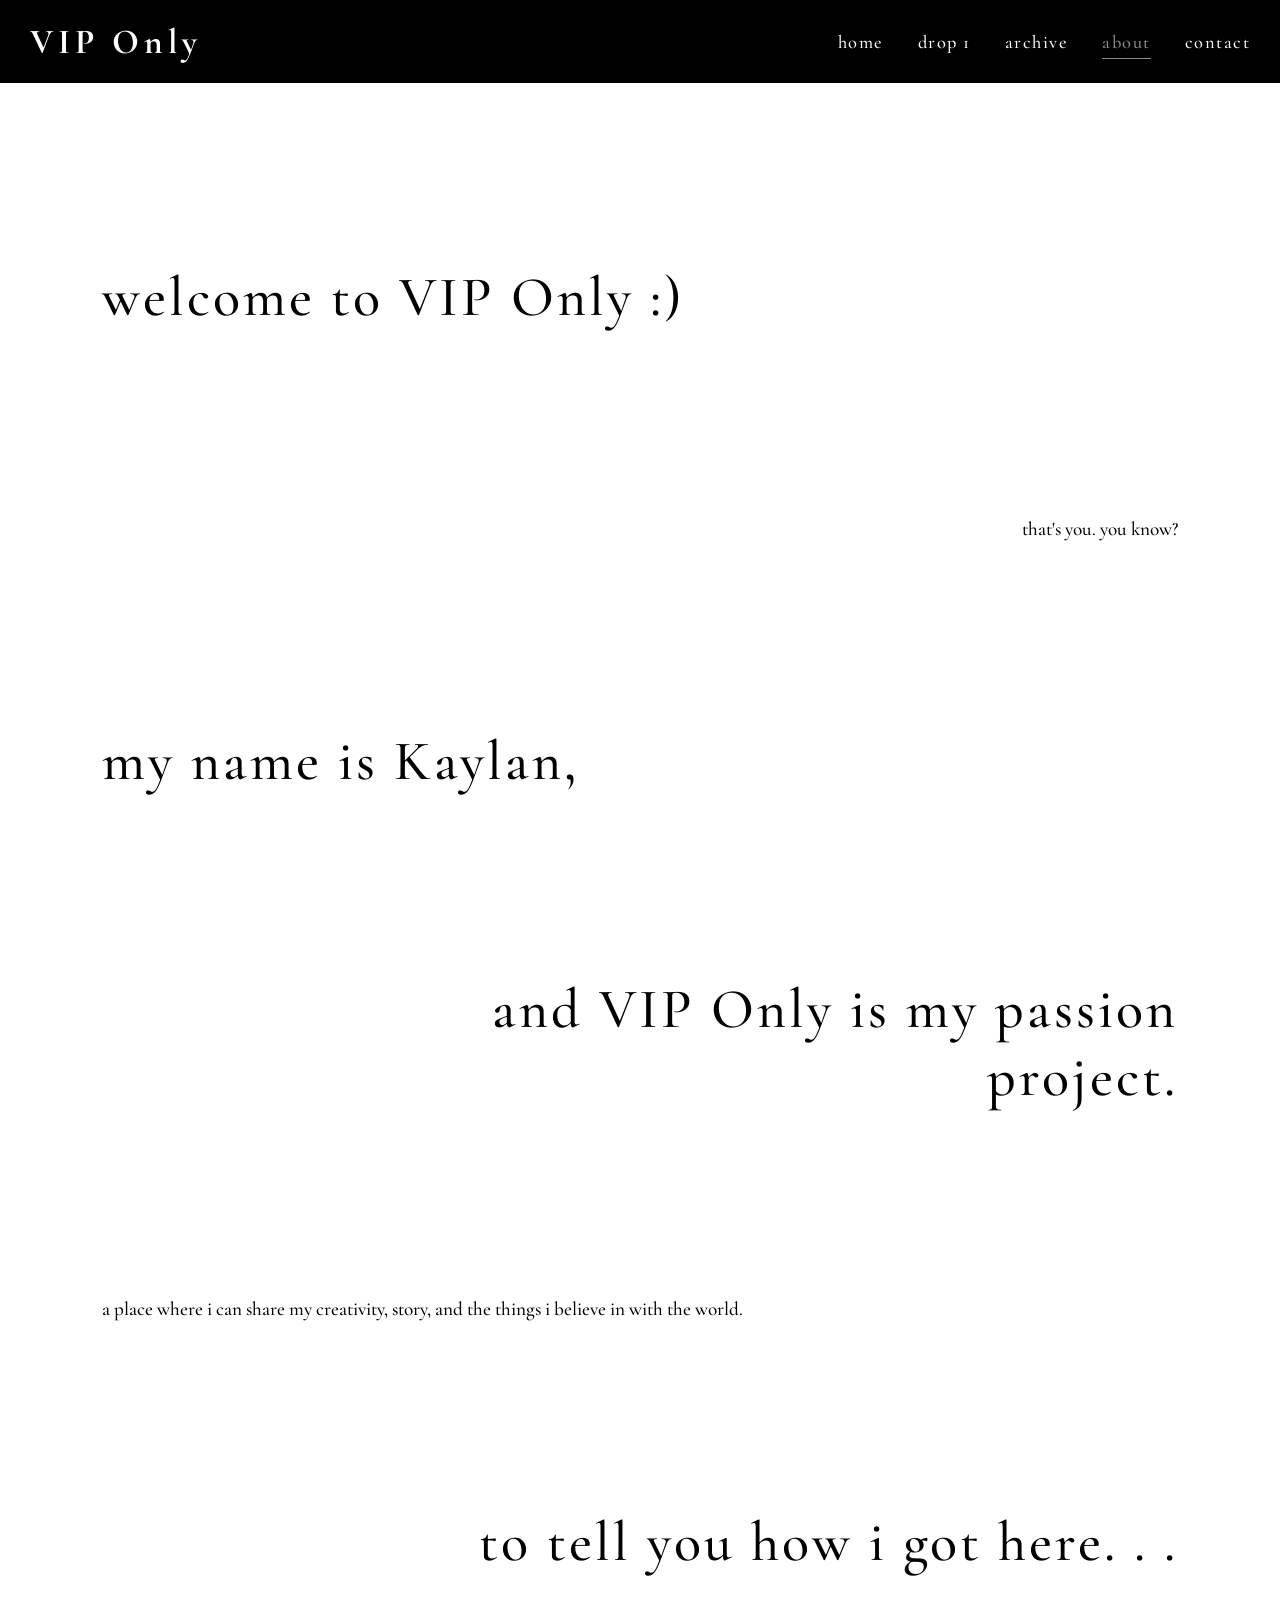
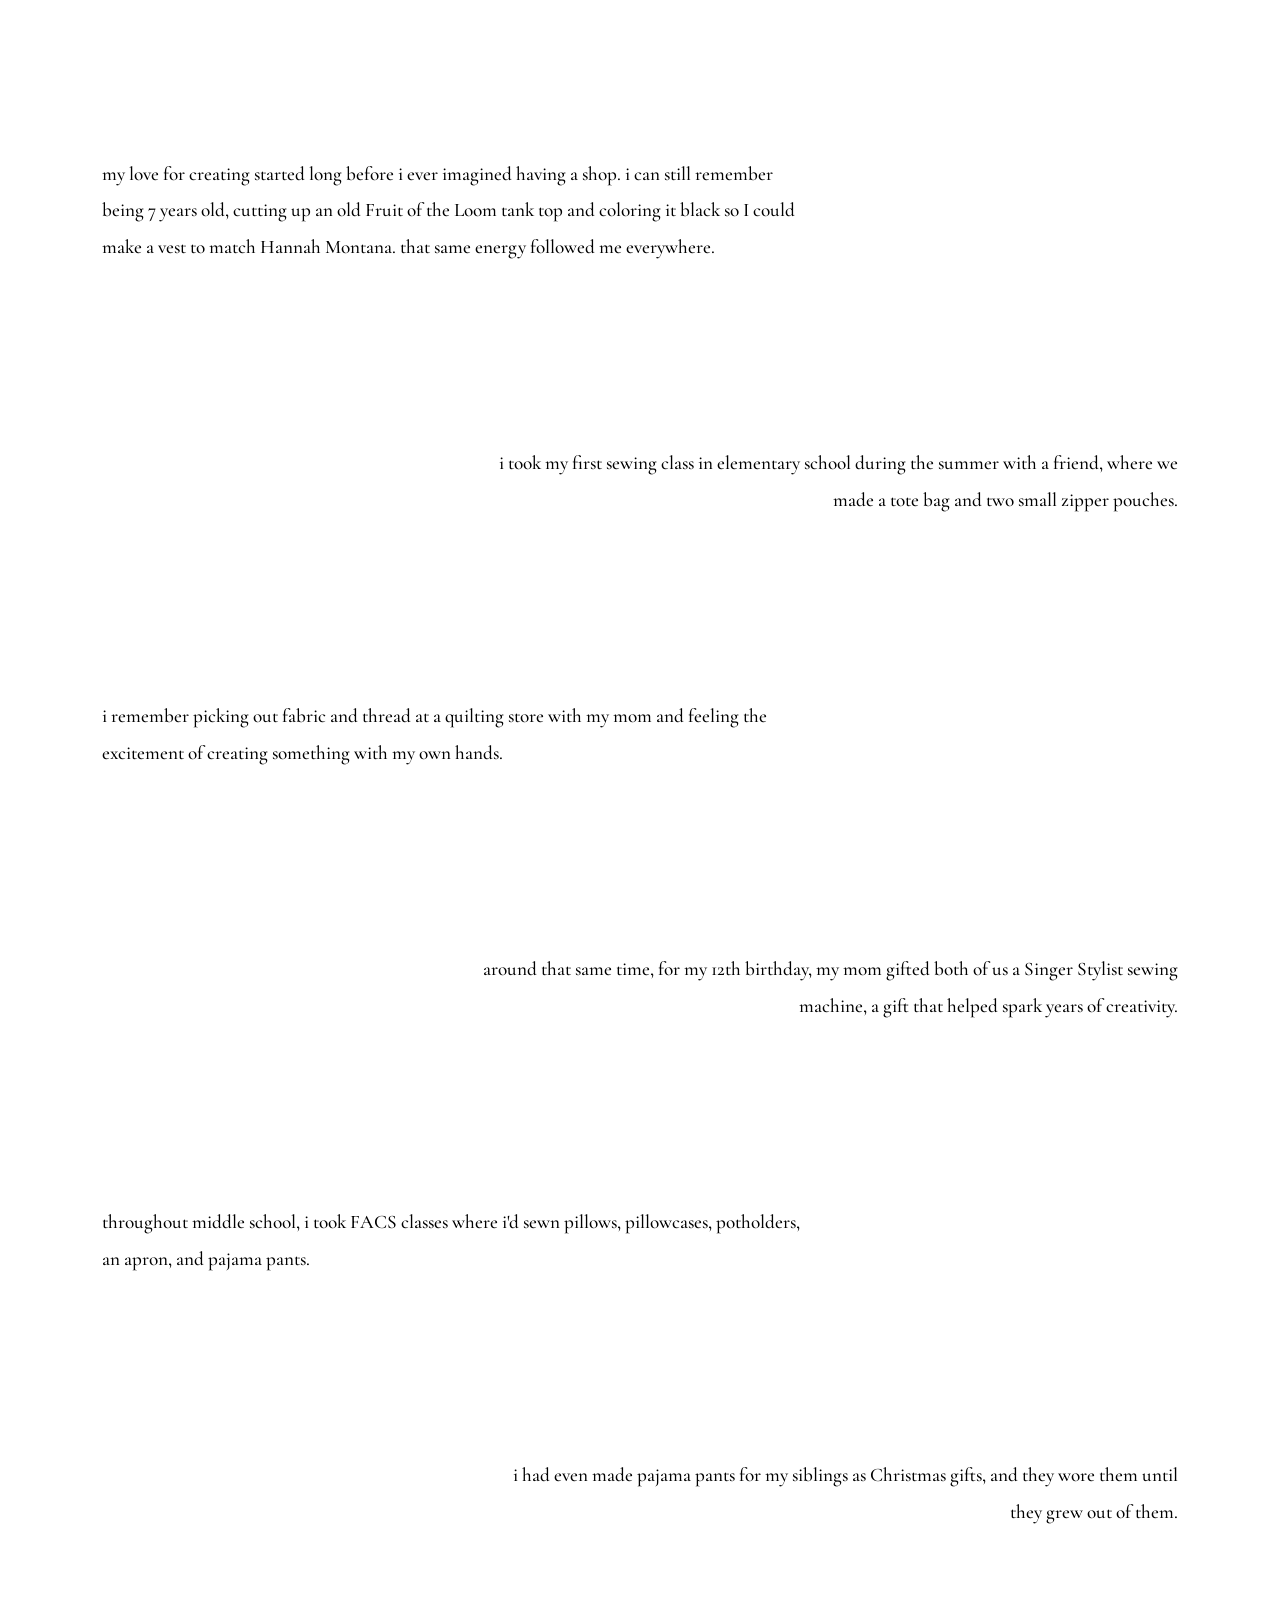
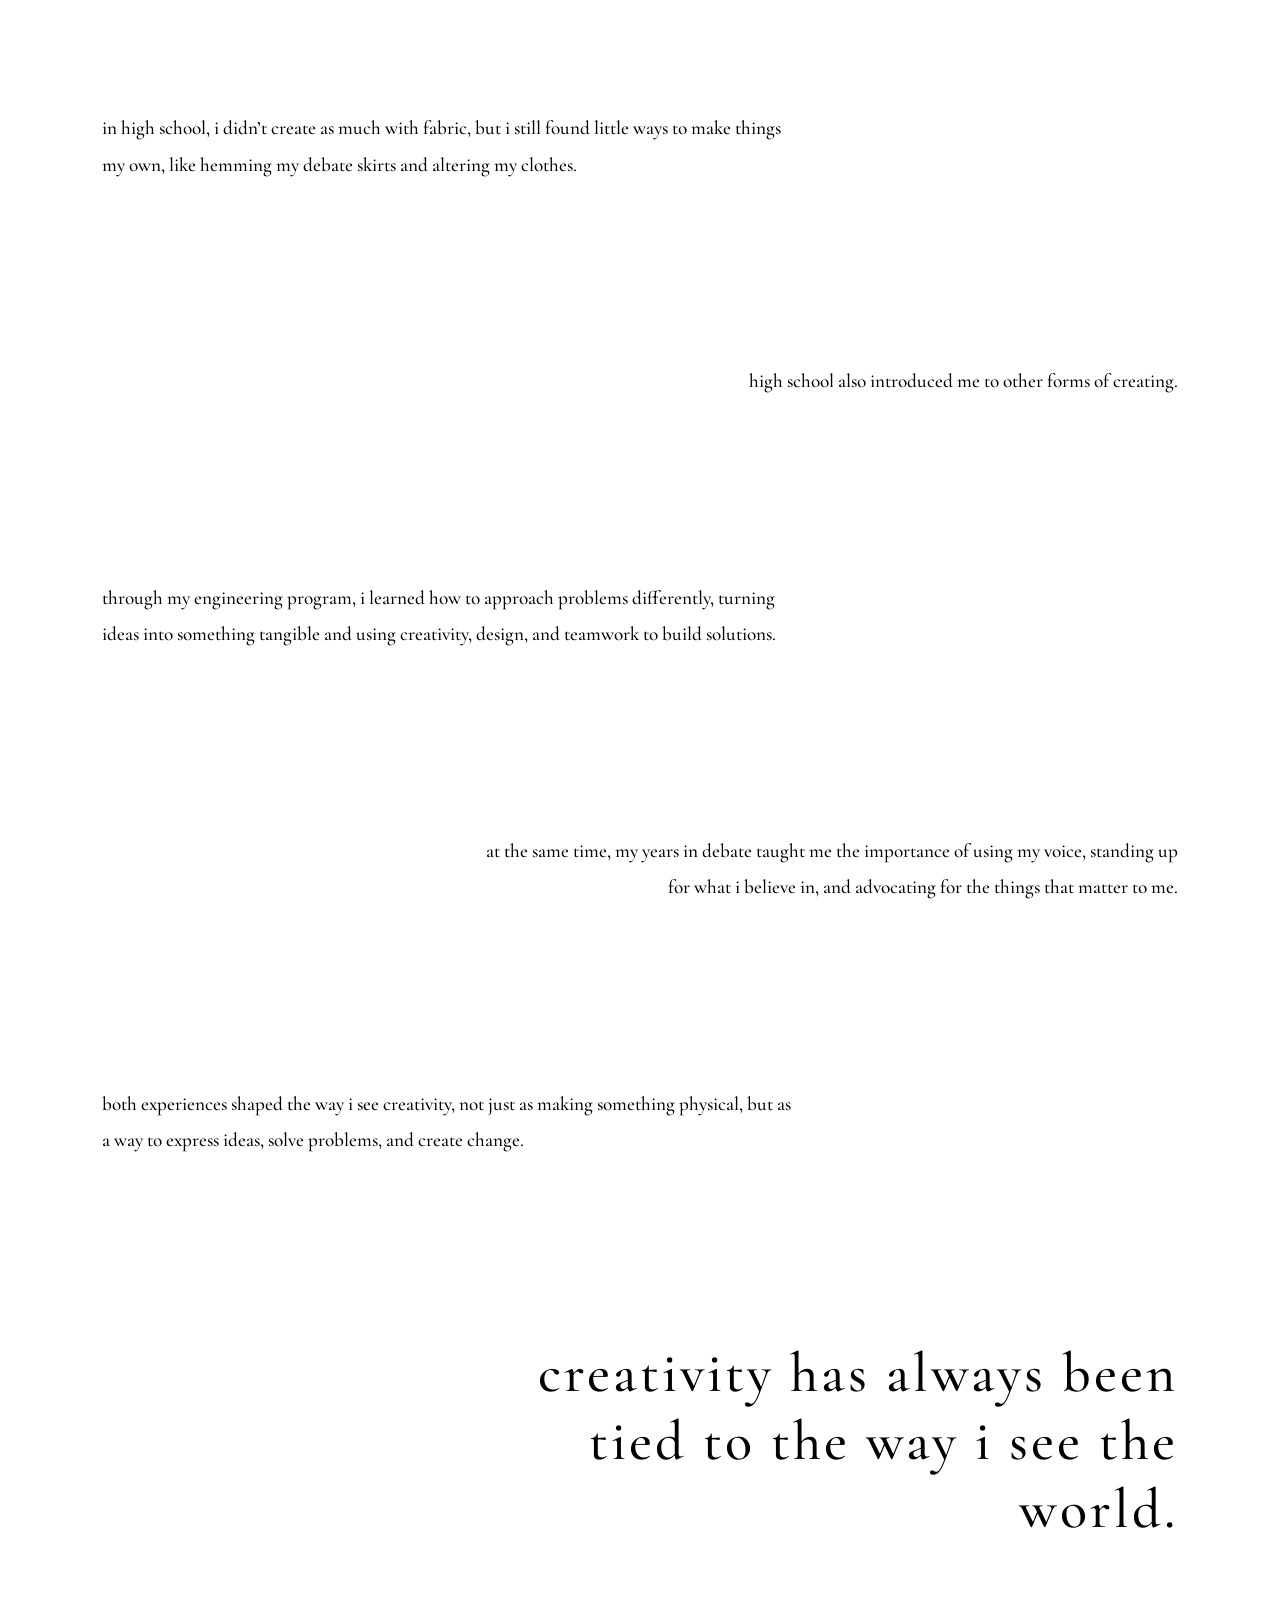
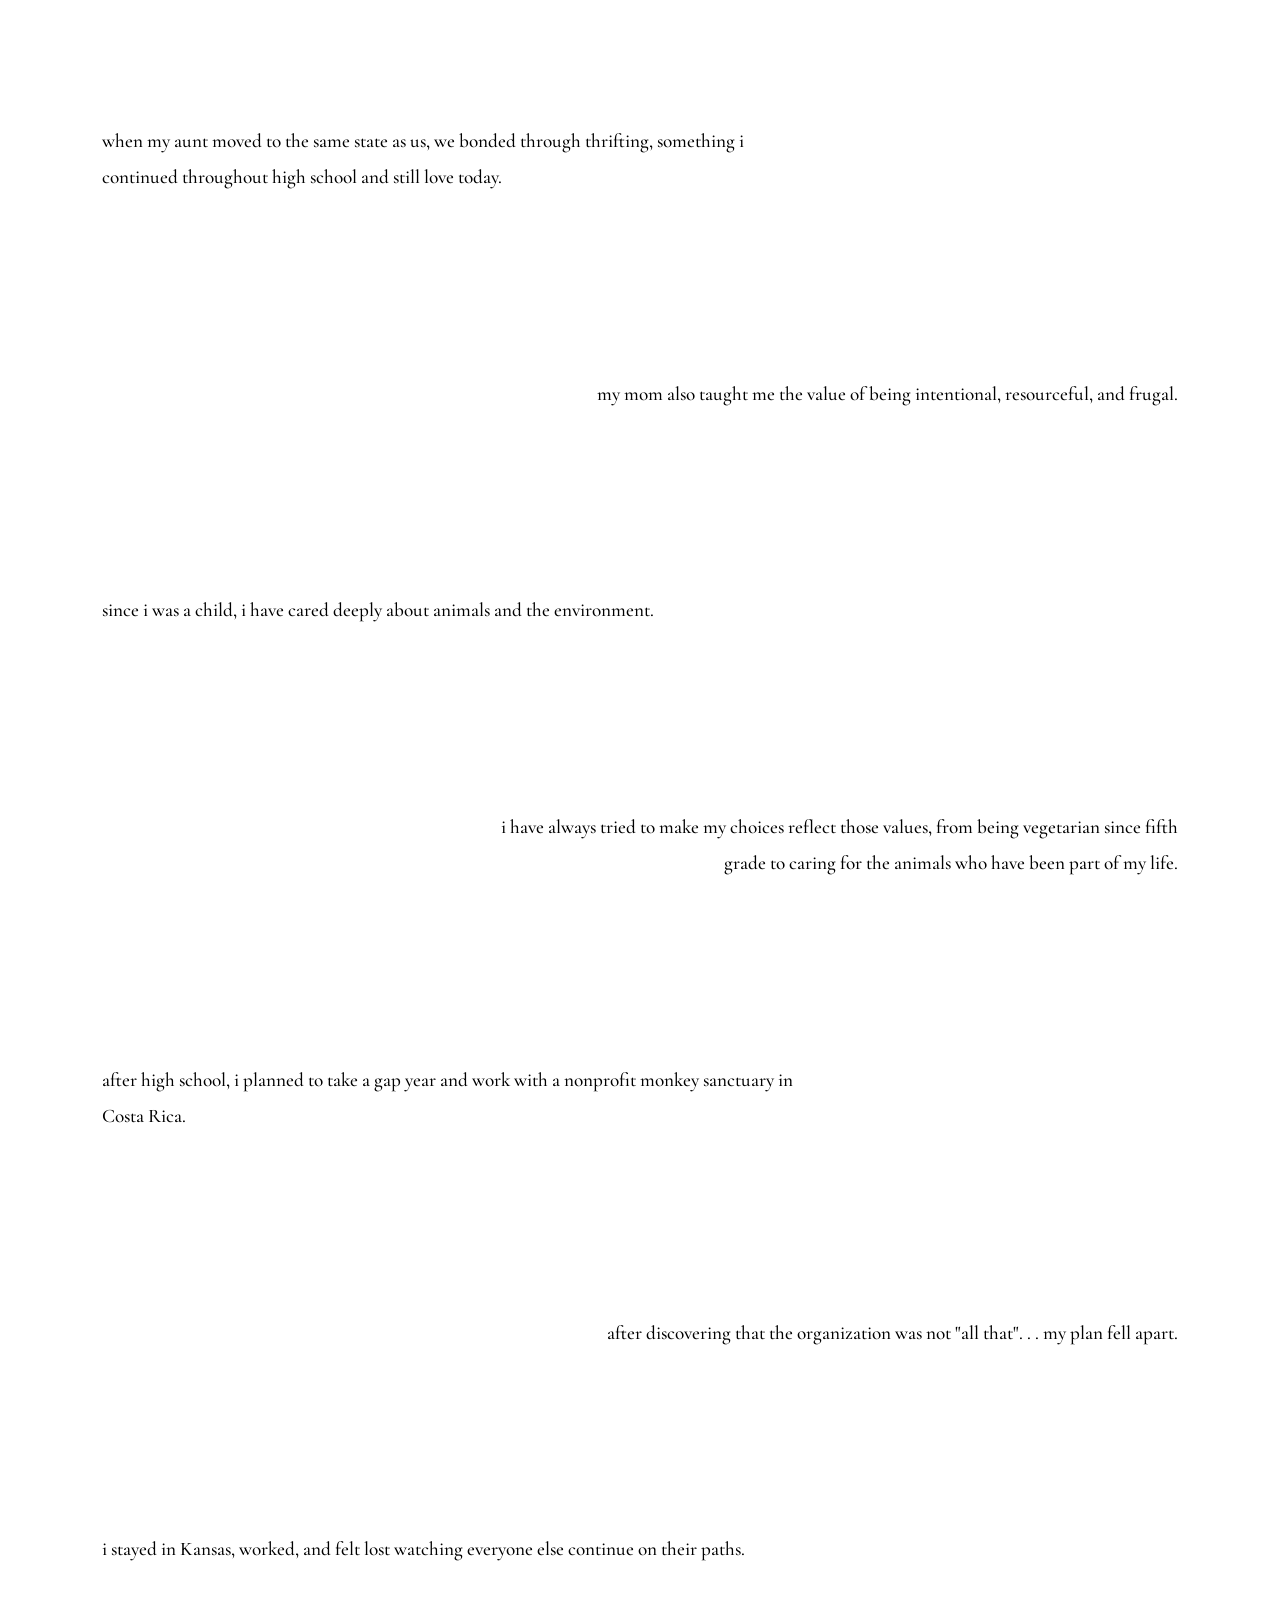
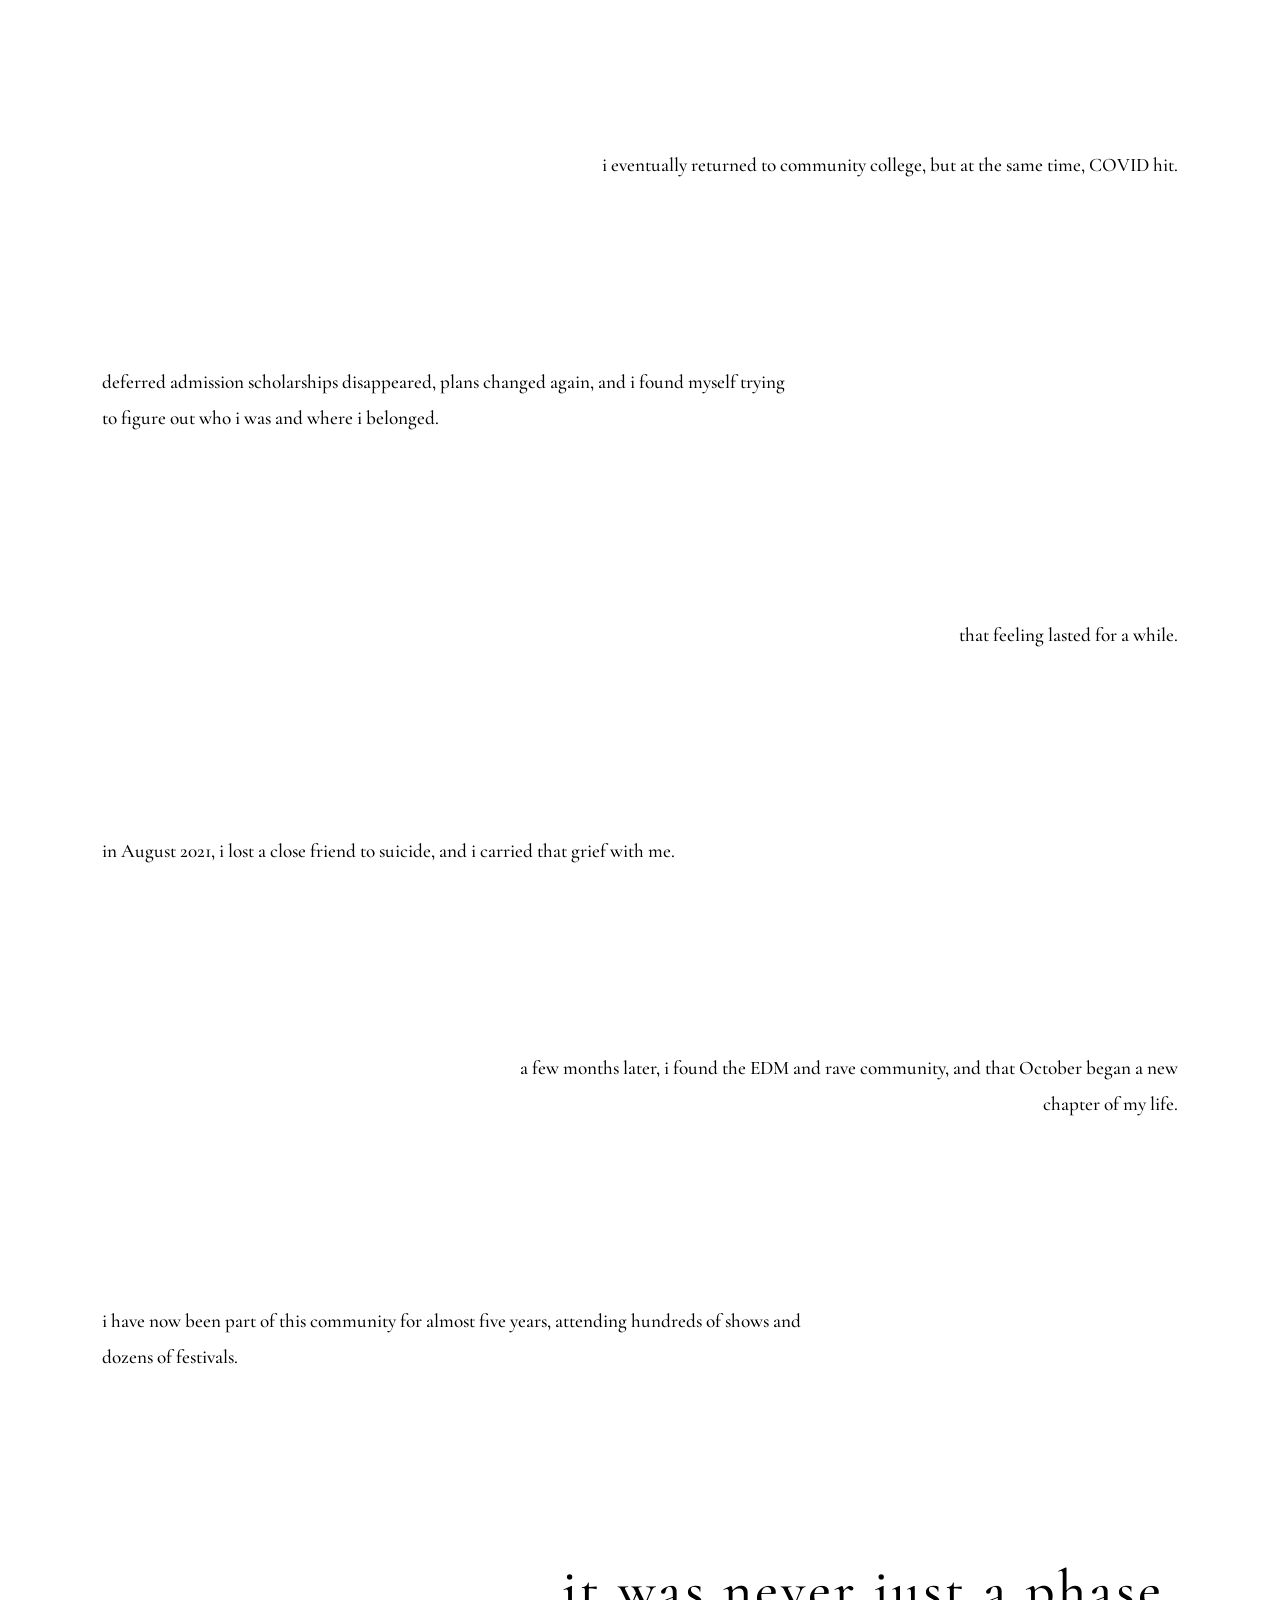
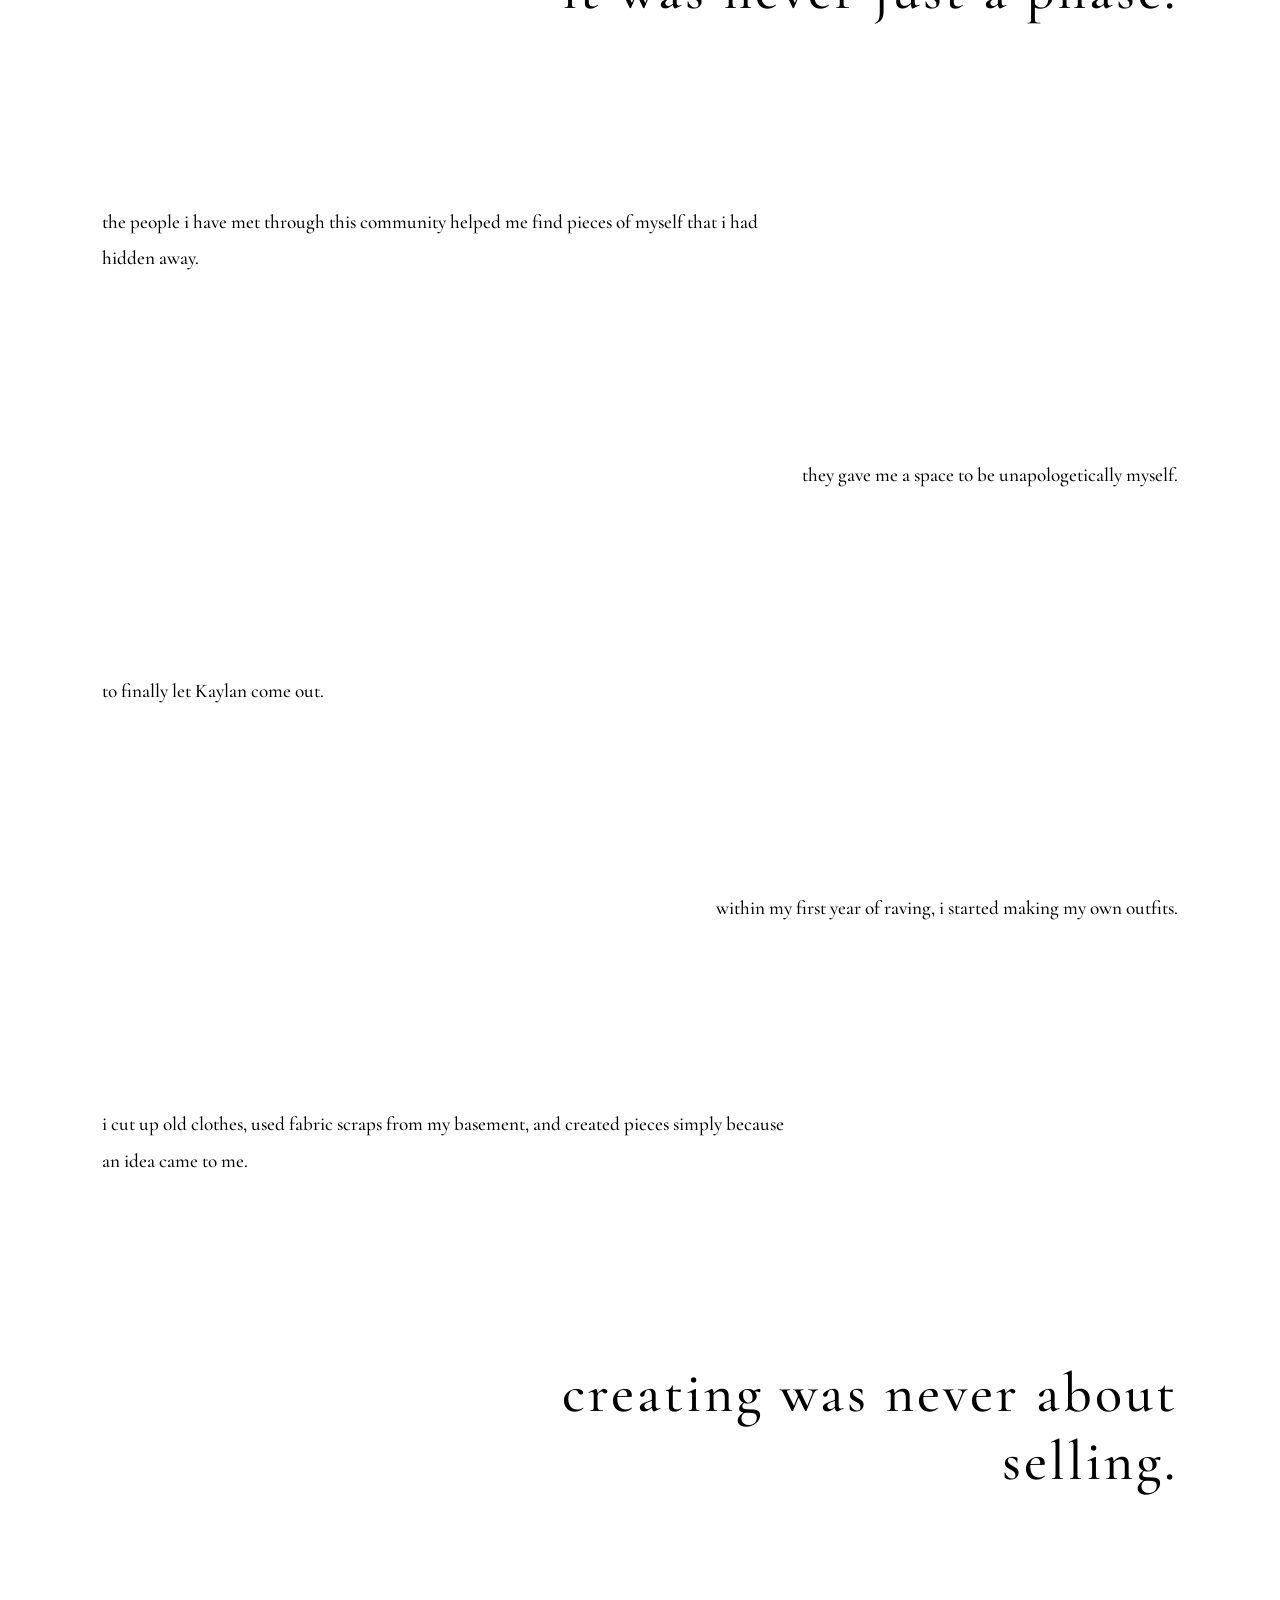
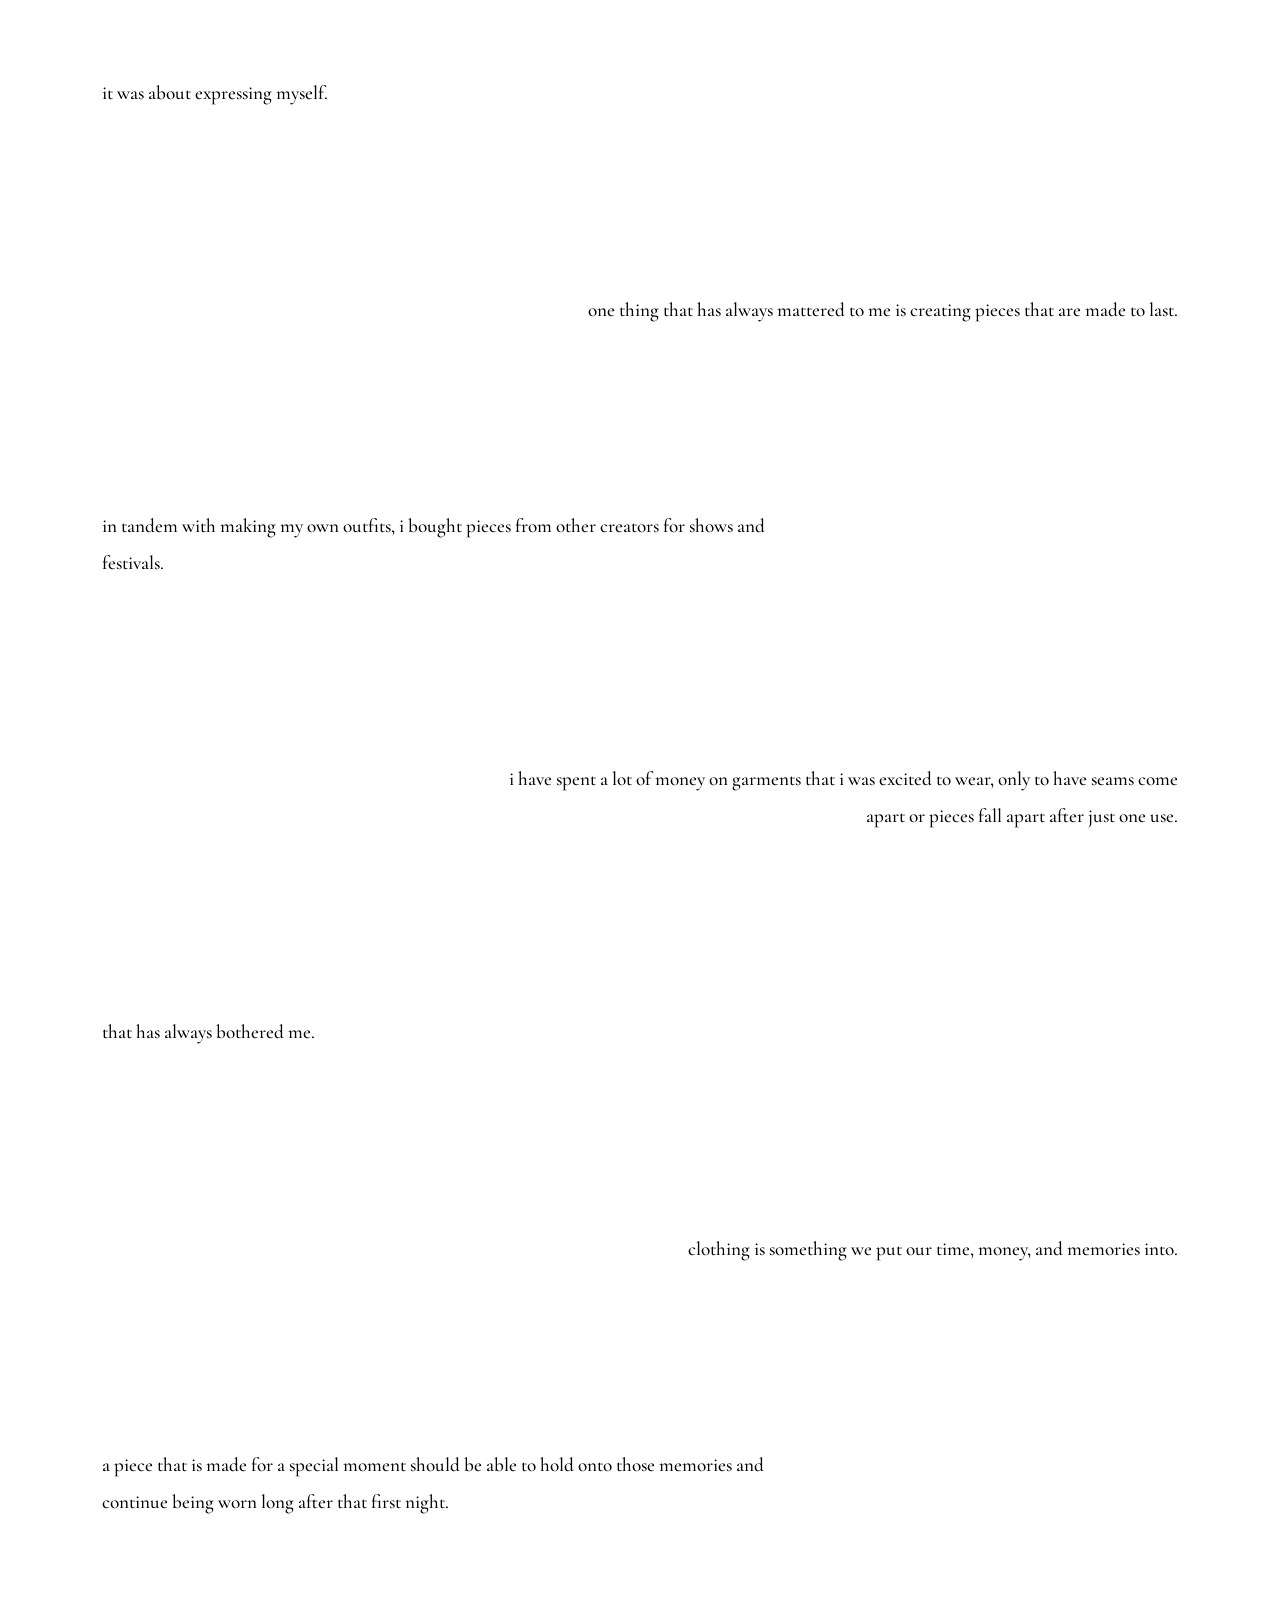
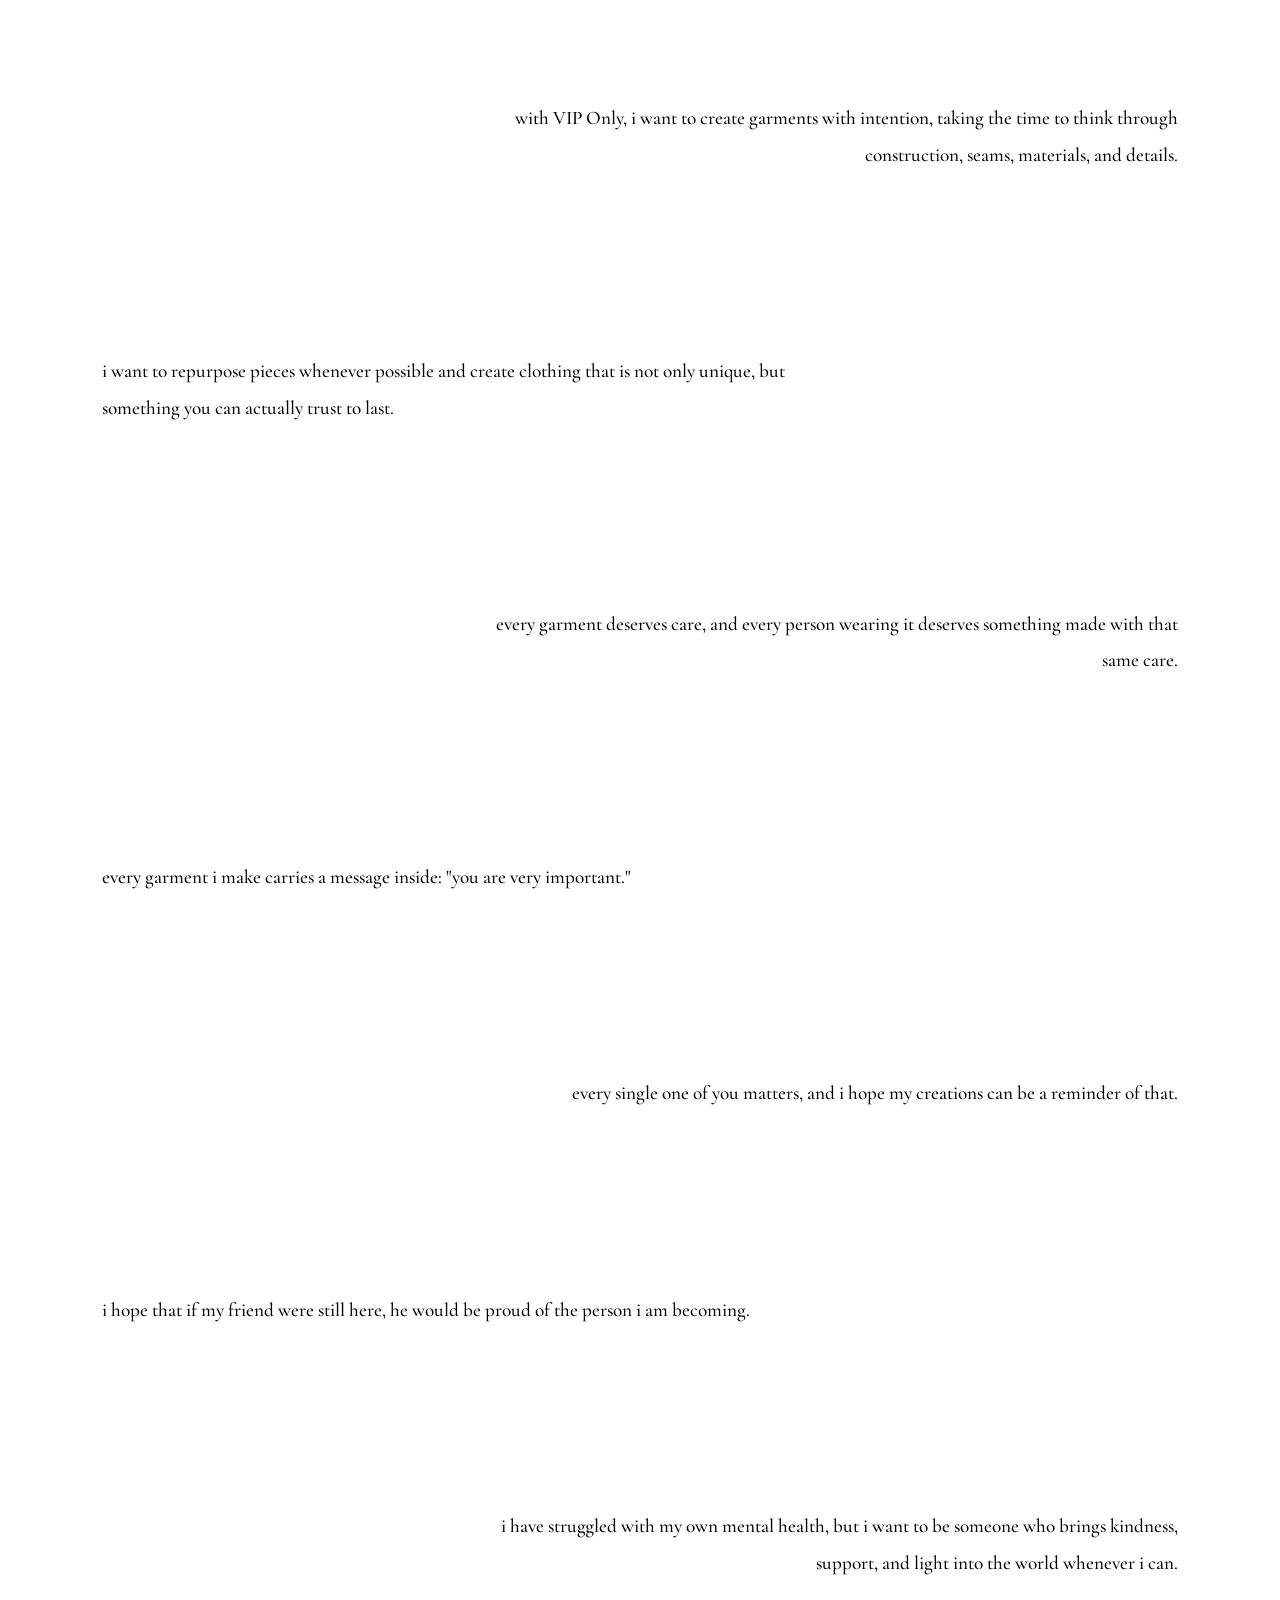
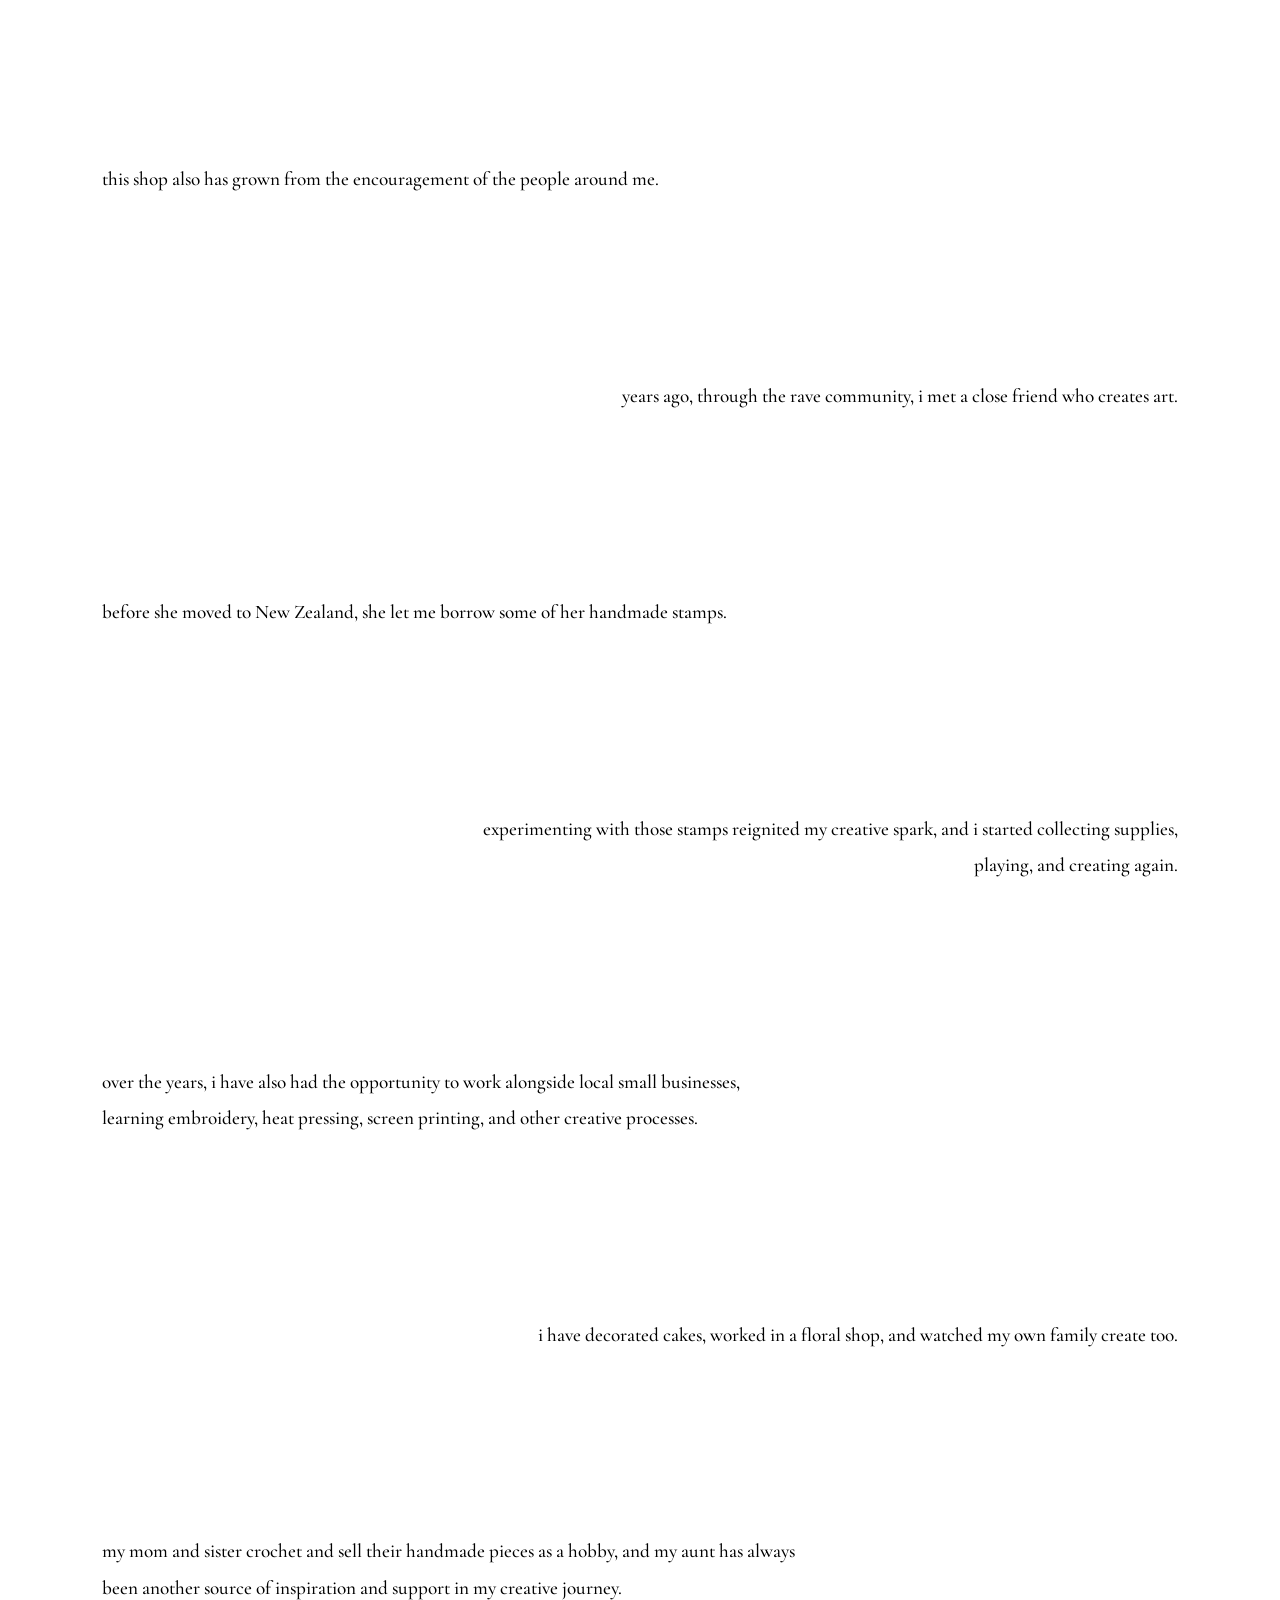
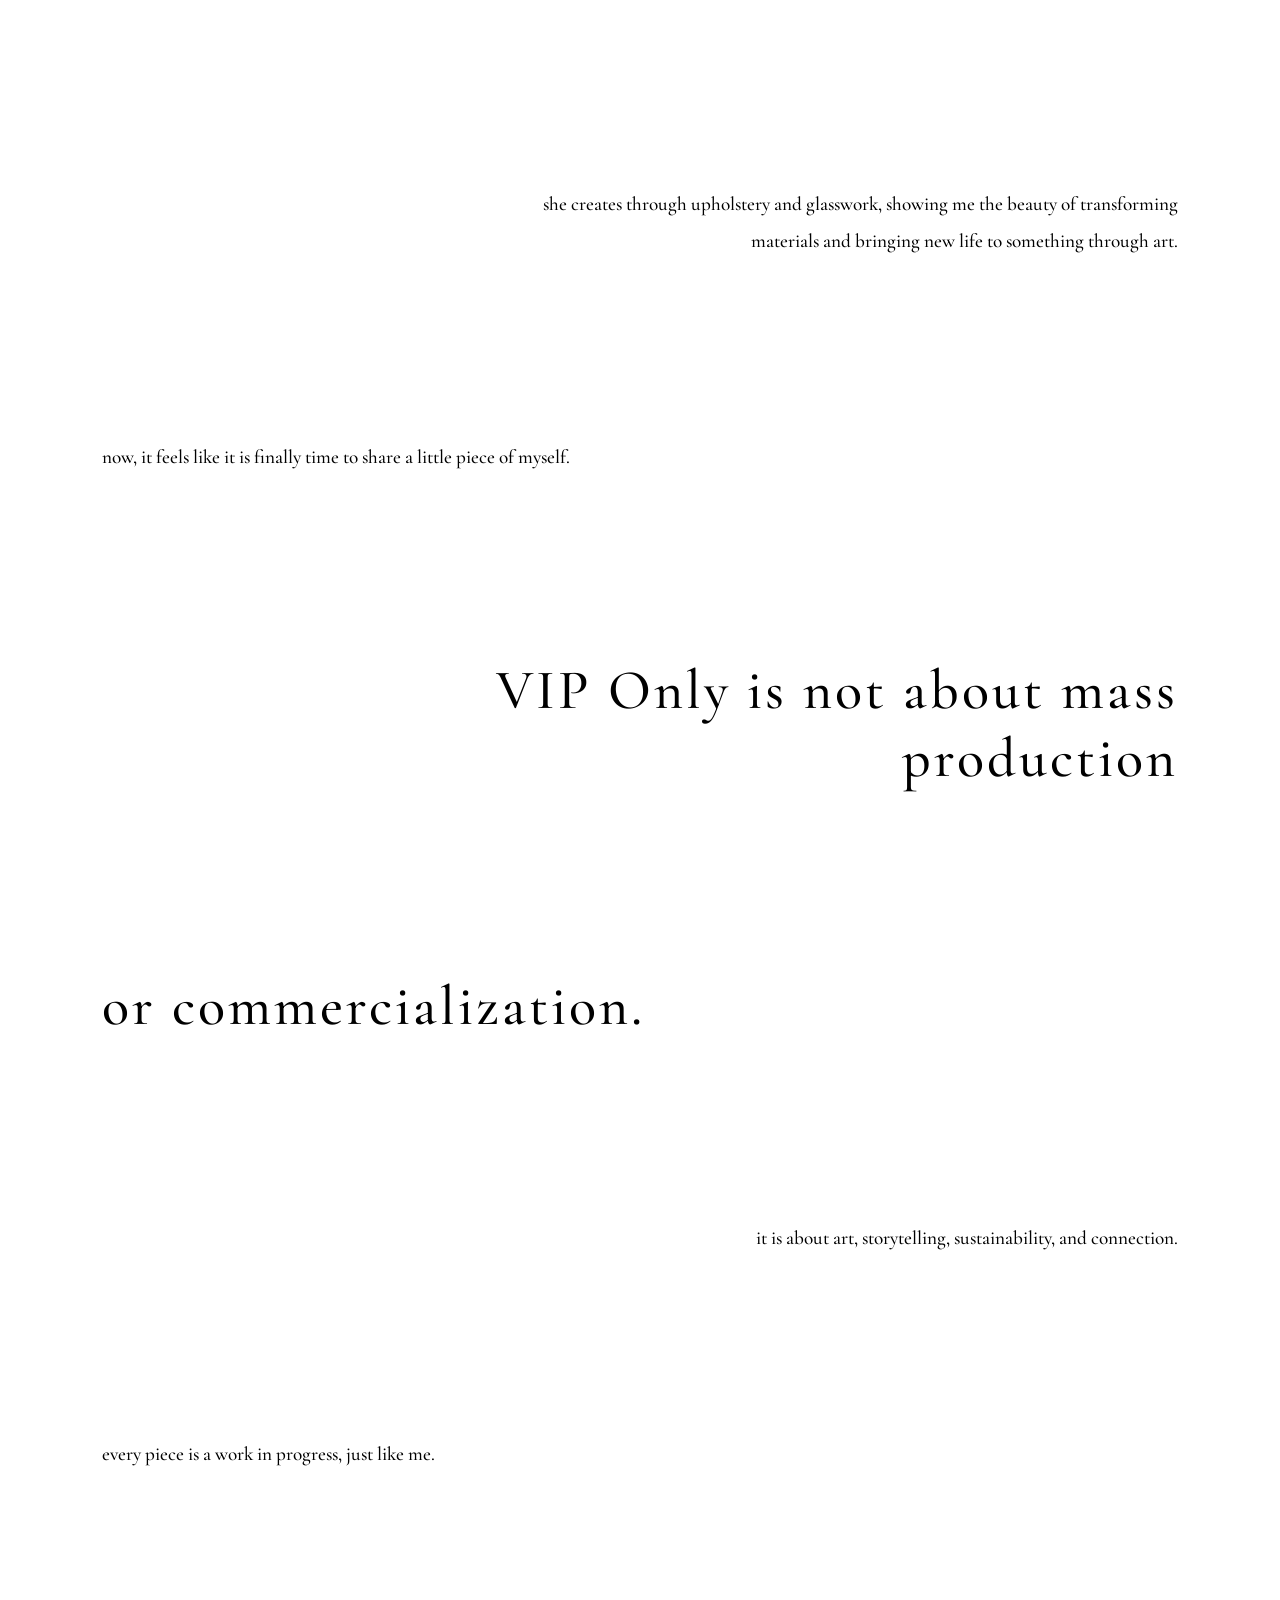
==== about.html @ e1d017c8 "Update about.html" ====
<!DOCTYPE html>
<html lang="en">

<head>

<meta charset="UTF-8">
<meta name="viewport" content="width=device-width, initial-scale=1.0">

<title>VIP Only | about</title>

<link rel="preconnect" href="https://fonts.googleapis.com">

<link rel="preconnect" href="https://fonts.gstatic.com" crossorigin>

<link href="https://fonts.googleapis.com/css2?family=Cormorant+Garamond:wght@300;400;500;600;700&display=swap" rel="stylesheet">
  
<link rel="stylesheet" href="style.css">
  
<link rel="icon" type="image/png" sizes="512x512" href="images/logo.png">
<link rel="apple-touch-icon" href="images/logo.png">
  
</head>


<body>


<header>

<h1>VIP Only</h1>

<nav>
<a href="index.html">home</a>
<a href="drop.html">drop 1</a>
<a href="archive.html">archive</a>
<a class="active" href="about.html">about</a>
<a href="contact.html">contact</a>
</nav>

</header>



<section class="story-section fade left">
<h2>welcome to VIP Only :)</h2>
</section>

<section class="story-section fade right">
<p>
that's you. you know?
</p>
</section>
  
<section class="story-section fade left">
<h2>my name is Kaylan, </h2>
</section>
  
<section class="story-section fade right">
  <h2> and VIP Only is my passion project. </h2>
</section>
  
<section class="story-section fade left">
<p>
a place where i can share my creativity, story, and 
the things i believe in with the world.
</p>
</section>
  
<section class="story-section fade right">
  <h2> to tell you how i got here. . . </h2>
</section>
  
<section class="story-section fade left">
<p>
  my love for creating started long before i ever 
  imagined having a shop. 

  i can still remember being 7 years old, cutting up an old Fruit of the Loom tank 
  top and coloring it black so I could make a vest to match Hannah Montana. 

  that same energy followed me everywhere.
  </p>
</section>
 
<section class="story-section fade right">
  <p>
  i took my first sewing class in 
  elementary school during the summer with a friend, where we made a tote bag 
  and two small zipper pouches. 
  </p>
  </section>

<section class="story-section fade left">
  <p> 
  i remember picking out fabric and thread at a 
  quilting store with my mom and feeling the excitement of creating something 
  with my own hands. 
    </p>
  </section>

<section class="story-section fade right">
  <p> 
    around that same time, 
  for my 12th birthday, my mom gifted both of us a Singer 
  Stylist sewing machine, a gift that helped spark years of 
  creativity. 
  </p>
  </section>

<section class="story-section fade left">
  <p> 
  throughout middle school, i took FACS classes 
  where i'd sewn pillows, pillowcases, potholders, an apron, 
  and pajama pants. 
  </p>
  </section>

<section class="story-section fade right">
  <p> 
  i had even made pajama pants 
  for my siblings as Christmas gifts, and they wore them until 
  they grew out of them. 
    </p>
  </section>

<section class="story-section fade left">
  <p> 
  in high school, i didn’t create as much with fabric, 
  but i still found little ways to make things my own, like 
  hemming my debate skirts and altering my clothes. 
    </p>
  </section>

<section class="story-section fade right">
  <p> 
  high school also introduced me to other forms of creating. 
  </p>
  </section>

<section class="story-section fade left">
  <p> 
  through my engineering program, i learned how to approach problems differently, 
  turning ideas into something tangible and using creativity, design, and 
  teamwork to build solutions. 
  </p>
  </section>

<section class="story-section fade right">
  <p> 
  at the same time, my years in debate taught 
  me the importance of using my voice, standing up for what i believe in, 
  and advocating for the things that matter to me. 
  </p>
  </section>

<section class="story-section fade left">
  <p> 
  both experiences 
  shaped the way i see creativity, not just as making something physical, 
  but as a way to express ideas, solve problems, and create change.
  </p>
  </section>

<section class="story-section fade right">
  <h2>creativity has always been tied to the way i see the world.</h2>
  </section>

<section class="story-section fade left">
  <p> 
  when my aunt 
  moved to the same state as us, we bonded through thrifting, something i 
  continued throughout high school and still love today. 
  </p>
  </section>

<section class="story-section fade right">
  <p>
  my mom also taught me 
  the value of being intentional, resourceful, and frugal. 
  </p>
  </section>

<section class="story-section fade left">
  <p>
  since i was a child, i 
  have cared deeply about animals and the environment. 
  </p>
  </section>

<section class="story-section fade right">
  <p>
  i have always tried to make 
  my choices reflect those values, from being vegetarian since fifth grade to caring 
  for the animals who have been part of my life.
  </p>
  </section>

<section class="story-section fade left">
  <p> 
  after high school, i planned to take a gap year and work with a nonprofit 
  monkey sanctuary in Costa Rica. 
  </p>
  </section>

<section class="story-section fade right">
  <p>
  after discovering that the organization was not 
  "all that". . . my plan fell apart. 
  </p>
  </section>

<section class="story-section fade left">
  <p>
  i stayed in Kansas, worked, and felt lost 
  watching everyone else continue on their paths. 
  </p>
  </section>

<section class="story-section fade right">
  <p>
  i eventually returned to community 
  college, but at the same time, COVID hit. 
  </p>
  </section>

<section class="story-section fade left">
  <p>
  deferred admission scholarships disappeared, 
  plans changed again, and i found myself trying to figure out who i was and where i 
  belonged. 
  </p>
  </section>

<section class="story-section fade right">
  <p>
  that feeling lasted for a while. 
  </p>
  </section>

<section class="story-section fade left">
  <p>
  in August 2021, i lost a close friend to 
  suicide, and i carried that grief with me. 
  </p>
  </section>

<section class="story-section fade right">
  <p>
  a few months later, i found the EDM and 
  rave community, and that October began a new chapter of my life. 
  </p>
  </section>

<section class="story-section fade left">
  <p>
  i have now been part 
  of this community for almost five years, attending hundreds of shows and dozens of 
  festivals. 
  </p>
  </section>

<section class="story-section fade right">
  <h2>it was never just a phase. </h2>
  </section>

<section class="story-section fade left">
  <p>
  the people i have met through this community 
  helped me find pieces of myself that i had hidden away. 
  </p>
  </section>

<section class="story-section fade right">
  <p>
  they gave me a space to be 
  unapologetically myself. 
  </p>
  </section>

<section class="story-section fade left">
  <p>
  to finally let Kaylan come out. 
  </p>
  </section>
  
<section class="story-section fade right">
  <p>
  within my first year of raving, i started making my own outfits. 
  </p>
  </section>

<section class="story-section fade left">
  <p>
  i cut up old clothes, 
  used fabric scraps from my basement, and created pieces simply because an idea 
  came to me. 
  </p>
  </section>
  
<section class="story-section fade right">
  <h2>creating was never about selling.</h2>
  </section>
  
<section class="story-section fade left">
  <p>
  it was about expressing myself. 
  </p>
  </section>

<section class="story-section fade right">
  <p>
  one thing 
  that has always mattered to me is creating pieces that are made to last. 
  </p>
  </section>

<section class="story-section fade left">
  <p>
  in tandem with
  making my own outfits, i bought pieces from other creators for shows and festivals. 
  </p>
  </section>

<section class="story-section fade right">
  <p>
  i have spent a lot of money on garments that i was excited to wear, only to have seams come 
  apart or pieces fall apart after just one use. 
  </p>
  </section>

<section class="story-section fade left">
  <p>
  that has always bothered me. 
  </p>
  </section>

<section class="story-section fade right">
  <p>
  clothing is 
  something we put our time, money, and memories into. 
  </p>
  </section>

<section class="story-section fade left">
  <p>
  a piece that is made for a special 
  moment should be able to hold onto those memories and continue being worn long after that 
  first night. 
  </p>
  </section>

<section class="story-section fade right">
  <p>
  with VIP Only, i want to create garments with intention, taking the time to 
  think through construction, seams, materials, and details. 
  </p>
  </section>

<section class="story-section fade left">
  <p>
  i want to repurpose pieces 
  whenever possible and create clothing that is not only unique, but something you can actually 
  trust to last.
  </p>
  </section>

<section class="story-section fade right">
  <p>
  every garment deserves care, and every person wearing it deserves something made with that same care.
  </p>
  </section>

<section class="story-section fade left">
  <p>
  every garment i make carries a message inside: "you are very important." 
  </p>
  </section>

<section class="story-section fade right">
  <p>
  every single 
  one of you matters, and i hope my creations can be a reminder of that.
  </p>
  </section>

<section class="story-section fade left">
  <p>
  i hope that if my friend were still here, he would be proud of the person i am becoming. 
  </p>
  </section>

<section class="story-section fade right">
  <p>
  i have struggled with my own mental health, but i want to be someone who brings kindness, 
  support, and light into the world whenever i can. 
  </p>
  </section>

<section class="story-section fade left">
  <p>
  this shop also has grown from the encouragement of the people around me. 
  </p>
  </section>

<section class="story-section fade right">
  <p>
  years ago, 
  through the rave community, i met a close friend who creates art. 
  </p>
  </section>

<section class="story-section fade left">
  <p>
  before she moved to 
  New Zealand, she let me borrow some of her handmade stamps. 
  </p>
  </section>

<section class="story-section fade right">
  <p>
  experimenting with those 
  stamps reignited my creative spark, and i started collecting supplies, playing, and creating again.
  </p>
  </section>

<section class="story-section fade left">
  <p>
  over the years, i have also had the opportunity to work alongside local small businesses, 
  learning embroidery, heat pressing, screen printing, and other creative processes. 
  </p>
  </section>

<section class="story-section fade right">
  <p>
  i have decorated cakes, worked in a floral shop, and watched my own family create too. 
  </p>
  </section>

<section class="story-section fade left">
  <p>
  my mom and sister crochet and sell their handmade pieces as a hobby, and my aunt 
  has always been another source of inspiration and support in my creative journey.
  </p>
  </section>

<section class="story-section fade right">
  <p>
  she creates through upholstery and glasswork, showing me the beauty of transforming 
  materials and bringing new life to something through art. 
  </p>
  </section>

<section class="story-section fade left">
  <p>
  now, it feels like it is 
  finally time to share a little piece of myself. 
  </p>
  </section>
  
<section class="story-section fade right">
  <h2>VIP Only is not about mass production</h2>
  </section>
  
<section class="story-section fade left">
  <h2>or commercialization.</h2>
  </section>
  
<section class="story-section fade right">
  <p>
  it is about art, storytelling, sustainability, and connection. 
  </p>
  </section>

<section class="story-section fade left">
  <p>
  every piece is a work in progress, just like me. 
  </p>
  </section>

<section class="story-section fade right">
  <p>
  even building this website myself 
  has become part of the art. . . 
  </p>
  </section>

<section class="story-section fade left">
  <p>
  another way to tell the story. 
  </p>
  </section>

<section class="story-section fade right">
  <p>
  i am committed to using 
  entirely sustainably sourced fabrics and materials, because caring for each 
  other and caring for our planet go hand in hand. 
  </p>
  </section>

<section class="story-section fade left">
  <p>
  to everyone who has found their way here: 
  thank you for being here. 
  </p>
  </section>

<section class="story-section fade right">
  <p>
  you are very important.
  </p>
  </section>

<section class="story-section fade left">
  <h2>- Kaylan</h2>
  </section>



<footer>

<p>
© 2026 VIP Only all rights reserved
</p>


<a href="https://www.instagram.com/viponly.shop/" target="_blank" rel="noopener">
    <img src="images/instagram.png" alt="Instagram">
</a>

<a href="https://www.tiktok.com/@viponly.shop" target="_blank" rel="noopener">
    <img src="images/tiktok.png" alt="TikTok">
</a>


</footer>

<script src="script.js"></script>

</body>

</html>
---- style.css ----
* {
    box-sizing: border-box;
}

body {
    margin: 0;
    font-family: "Cormorant Garamond", serif;
    background: white;
    color: black;
    font-weight: 500;
    -webkit-font-smoothing: antialiased;
    -moz-osx-font-smoothing: grayscale;
    animation: fadeIn .8s ease;
}

@keyframes fadeIn {
    from {
        opacity: 0;
    }
    to {
        opacity: 1;
    }
}

html {
    scroll-behavior: smooth;
}
section {
    scroll-margin-top: 90px;
}
header {
    display: flex;
    justify-content: space-between;
    align-items: center;
    padding: 20px 30px;
    background: black;
    color: white;
    position: sticky;
    top: 0;
    z-index: 100;
}

nav a {
    font-family: "Cormorant Garamond", serif;
    margin-left: 30px;
    text-decoration: none;
    color: white;
    font-size: 1.15rem;
    font-weight: 500;
    letter-spacing: 1.5px;
    text-transform: none;
    transition: opacity 0.25s ease;
}

nav a:hover {
    opacity: 0.7;
}
nav a.active {
    opacity: 0.55;
    border-bottom: 1px solid white;
    padding-bottom: 5px;
}
.hero {
    text-align: center;
    padding: 180px 20px 160px;
}

.hero h2 {
    font-size: 2.5rem;
    margin-bottom: 15px;
}

.button {
    display: inline-block;
    margin-top: 30px;
    padding: 14px 34px;
    background: black;
    color: white;
    text-decoration: none;
    font-family: "Cormorant Garamond", serif;
    font-size: 1.2rem;
    font-weight: 500;
    letter-spacing: 2px;
    text-transform: none;
    border: 1px solid black;
    transition: all 0.3s ease;
}
.button:hover {
    background: white;
    color: black;
    border: 1px solid black;
}
.section {
    text-align: center;
    padding: 50px 20px;
}

/*drop page*/

.products {
    display: flex;
    gap: 20px;
    overflow-x: auto;
    justify-content: flex-start;
    padding: 20px 0;
    scroll-behavior: smooth;
    -webkit-overflow-scrolling: touch;
}

.product {
    width: 380px;
    flex-shrink: 0;
    text-align: center;
}
/* buttons */
button {
    padding: 14px 34px;
    background: black;
    color: white;
    border: 1px solid black;
    font-family: "Cormorant Garamond", serif;
    font-size: 1.1rem;
    font-weight: 500;
    letter-spacing: 2px;
    cursor: pointer;
    transition: all .3s ease;
}

button:hover {
    background: white;
    color: black;
}

/* countdown */
#timer {
    display: flex;
    justify-content: center;
    gap: 25px;
    margin: 30px;
}

#timer span {

    display: flex;

    flex-direction: column;

}

#timer strong {
    font-size: 2rem;
}

/* VIP ONLY ARCHIVE SCROLL */
.archive-scroll {
    display: flex;
    gap: 12px;
    overflow-x: auto;
    padding: 15px 0;
    scroll-behavior: smooth;
    -webkit-overflow-scrolling: touch;
}

.archive-scroll img {
    width: 260px;
    height: 340px;
    object-fit: cover;
    flex-shrink: 0;
}

/* mobile */

h1 {
    font-family: "Cormorant Garamond", serif;
    font-size: 2.2rem;
    letter-spacing: 5px;
    font-weight: 700;
    text-transform: none;
    margin: 0;
}

h2 {
    font-family: "Cormorant Garamond", serif;
    font-size: 3rem;
    font-weight: 600;
    letter-spacing: 2px;
    text-transform: none;
    margin-bottom: 15px;
}

h3 {
    font-family: "Cormorant Garamond", serif;
    font-size: 1.5rem;
    font-weight: 500;
    letter-spacing: 1.5px;
    text-transform: none;
    margin-top: 20px;
}

p {
    line-height: 1.75;
    margin: 0 0 18px;
}

/* larger images for drop and archive */

.product .archive-scroll img {

    width: 300px;

    height: 400px;

    object-fit: cover;

}
/* hide scrollbars */

.products,
.archive-scroll {

    scrollbar-width: none;

}

.products::-webkit-scrollbar,
.archive-scroll::-webkit-scrollbar {
    display: none;
}
/* drop product styling */

.product .button {

    margin-top: 15px;

}


.product p {

    margin: 8px 0;

}


.product h3 {

    text-transform: none;

}

/* luxury product cover image */
.cover-image {
    width: 100%;
    margin-bottom: 15px;
}

.cover-image img {
    width: 100%;
    height: 500px;
    object-fit: cover;
    image-rendering: auto;
}

/* smaller detail images */
.product .archive-scroll img {
    width: 180px;
    height: 240px;
    object-fit: cover;
}

/* top navigation bar */
header h1 {
    color: white;
    margin: 0;
}

/* bottom footer bar */
footer {
    background: black;
    color: white;
    text-align: center;
    padding: 35px;
}
footer a {
    margin: 10px;
    color: white;
    text-decoration: none;
}
/* ===========================
   ARCHIVE PAGE
=========================== */
/* premium archive styling */
.archive-grid {
    display: grid;
    grid-template-columns: repeat(auto-fit, minmax(300px, 1fr));
    gap: 25px;
    max-width: 1400px;
    margin: 60px auto;
    padding: 0 30px;
}
.archive-item {
    text-align: center;
    position: relative;
    padding-bottom: 15px;
}
.archive-item img {
    width: 100%;
    aspect-ratio: 3 / 4;
    object-fit: cover;
    display: block;
    cursor: pointer;
    border-radius: 0px;
    transition: transform .5s ease, filter .5s ease;
    image-rendering: auto;
}
.archive-item img:hover {
    transform: scale(1.03);
    filter: brightness(.95);
}
.archive-item p {
    margin: 0;
    color: black;
    font-size: .95rem;
    letter-spacing: 1px;
    text-transform: none;
}
.archive-item:hover h3 {
    letter-spacing: 3px;
    transition: .3s ease;
}
.archive-item h3 {
    font-size: 1.2rem;
    margin: 10px 0 2px;
    letter-spacing: 2px;
    transition: letter-spacing .3s ease;
}
.archive-item span {
    display: inline-block;
    margin-top: 8px;
    font-size: .75rem;
    letter-spacing: 2px;
    text-transform: none;
    color: #777;
}
.cover-image img,
.archive-scroll img,
.archive-item img {
    border-radius: 4px;
}
/* mobile */
@media (max-width:700px) {
    .archive-grid {
        grid-template-columns: 1fr;
        padding: 0 20px;
        header {
            position: sticky;
            top: 0;
            flex-direction: column;
            gap: 15px;
            padding: 20px;
        }
        nav {
            display: flex;
            flex-wrap: wrap;
            justify-content: center;
            gap: 15px;
        }
        nav a {
            margin-left: 0;
            font-size: 1rem;
        }
    }
    .archive-scroll img {
        width: 220px;
        height: 300px;
    }

    .product {
        width: 300px;
    }

    .cover-image img {
        height: 380px;
    }

    .section {
        padding: 40px 15px;
    }
}

.view-piece {
    display:inline-block;
    margin-top:15px;
    font-size:.8rem;
    letter-spacing:2px;
    color:black;
    text-decoration:none;
    border-bottom:1px solid black;
}
footer img {
    width: 28px;
    height: 28px;
    object-fit: contain;
    margin: 10px;
    transition: opacity .3s ease, transform .3s ease;
}

footer img:hover {
    opacity: .7;
    transform: scale(1.1);
}
.social-icons img {
    width: 30px;
    height: 30px;
    object-fit: contain;
    margin: 12px;
    transition: opacity .3s ease, transform .3s ease;
}

.social-icons img:hover {
    opacity: .65;
    transform: scale(1.1);
}

footer img {
    width: 24px;
    height: 24px;
    object-fit: contain;
    margin: 10px;
    transition: opacity .3s ease, transform .3s ease;
}

footer img:hover {
    opacity: .65;
    transform: scale(1.1);
}
.story-section{
    max-width:700px;
    margin:180px auto;
}

.story-section.left{
    margin-left:8%;
    margin-right:auto;
    text-align:left;
}

.story-section.right{
    margin-left:auto;
    margin-right:8%;
    text-align:right;
}

.fade {
    opacity: 0;
    transform: translateY(60px);
    transition: opacity 1s ease, transform 1s ease;
}

.fade.show {
    opacity: 1;
    transform: translateY(0);
}
.story-section h2 {
    font-size: 3.5rem;
    font-weight: 500;
    letter-spacing: 3px;
    margin-bottom: 20px;
}

.story-section p {
    font-size: 1.2rem;
    line-height: 1.9;
}
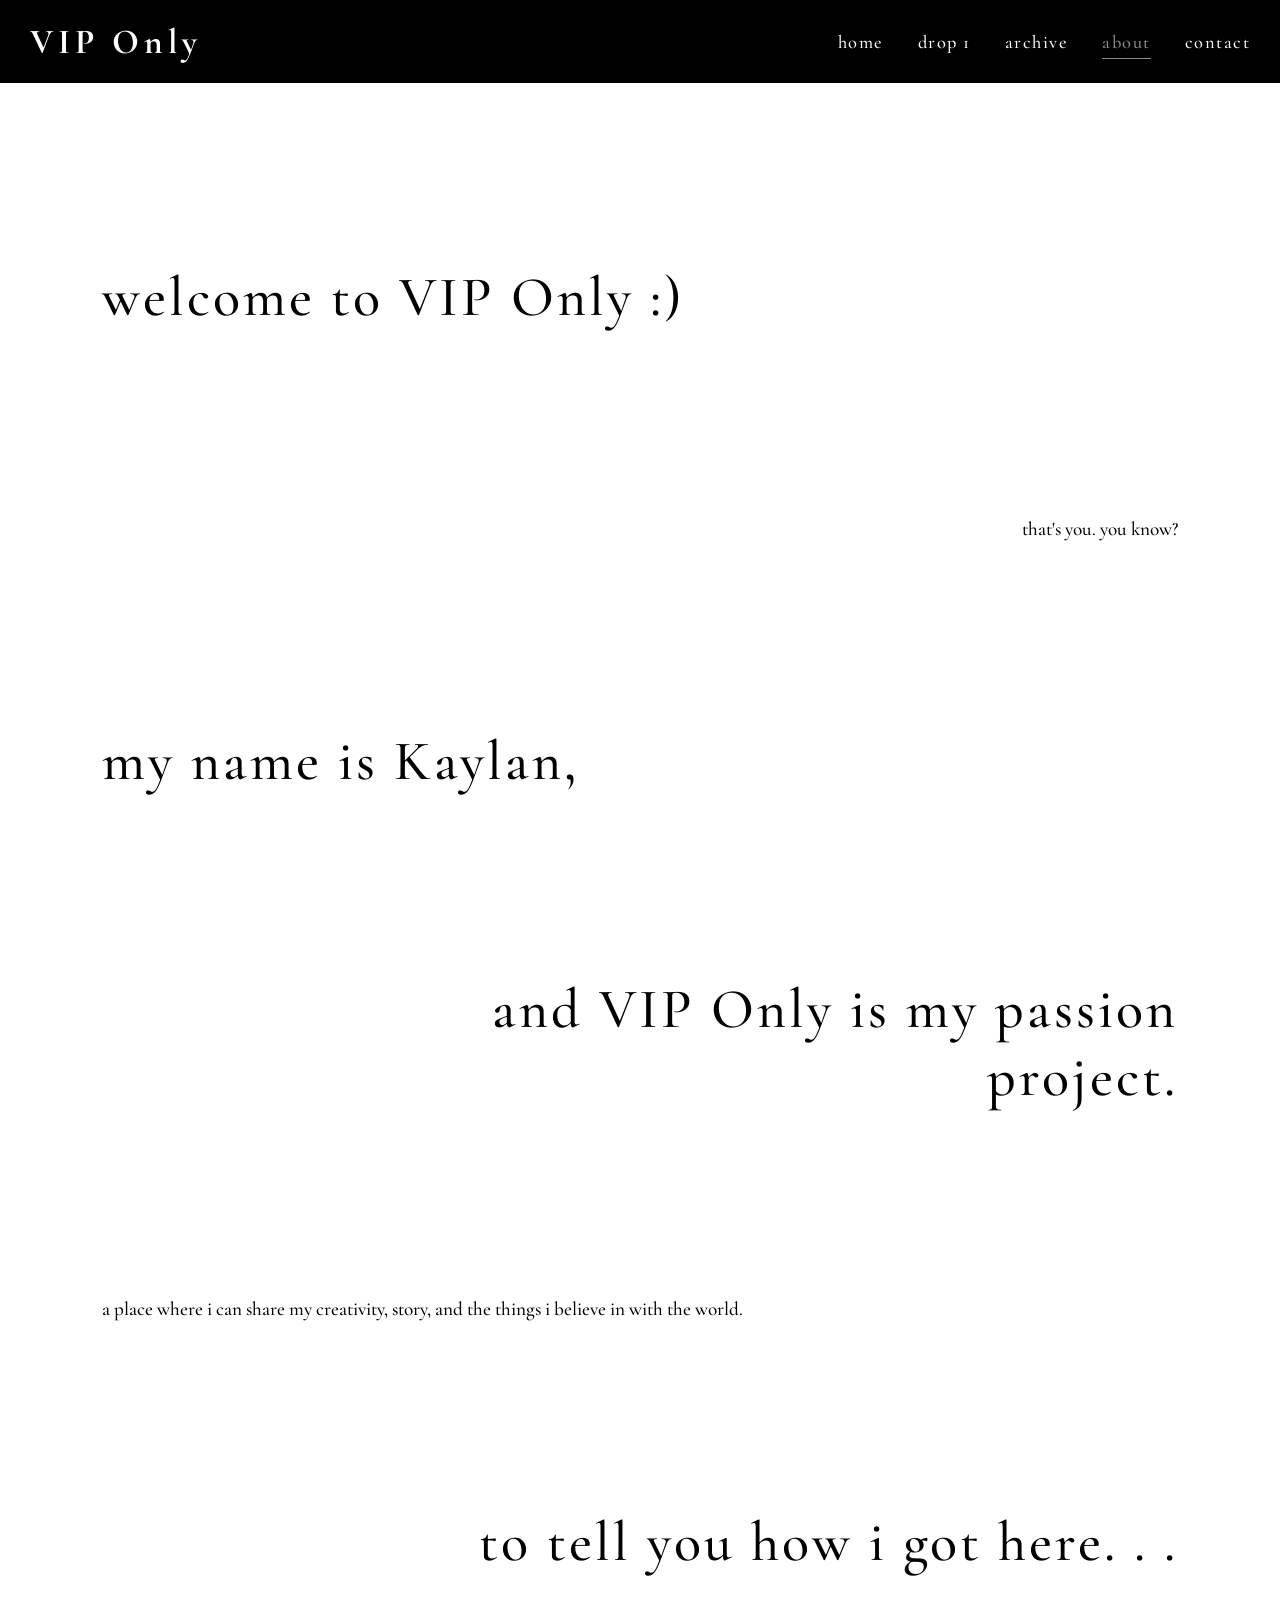
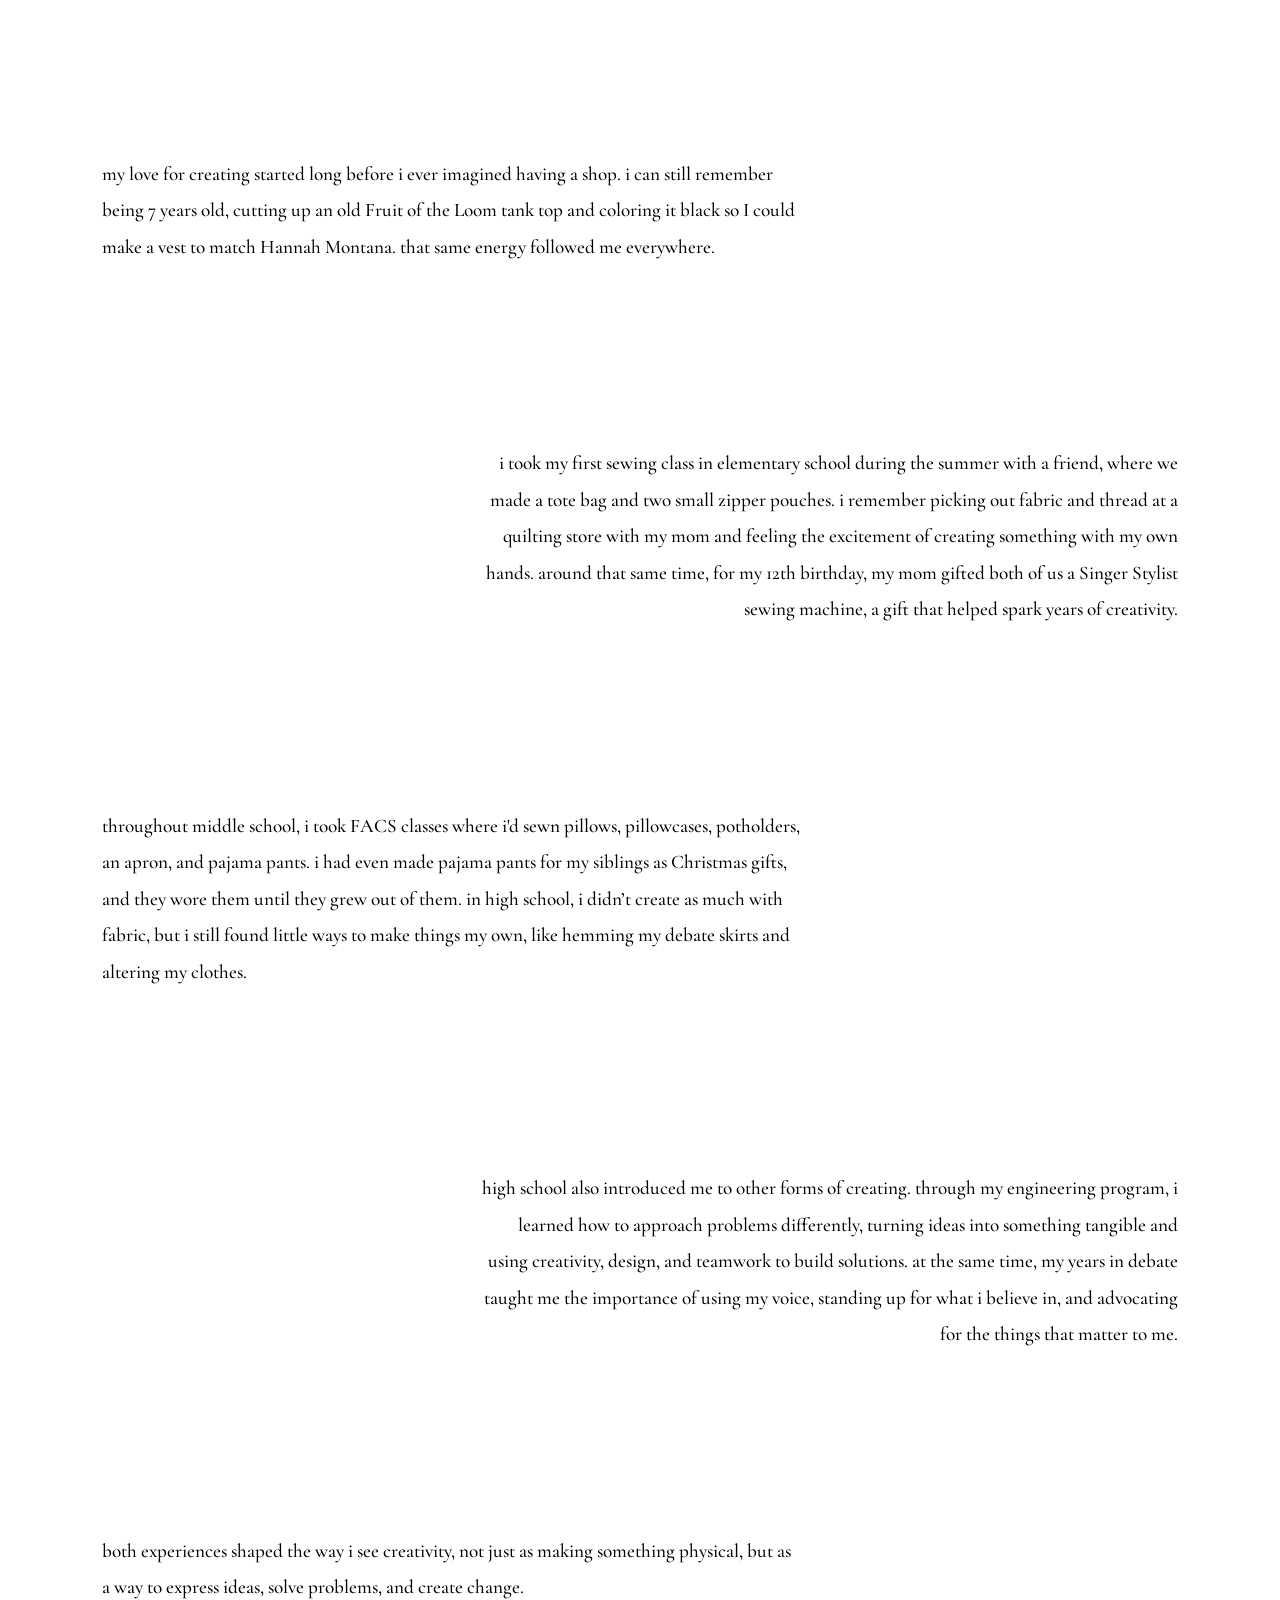
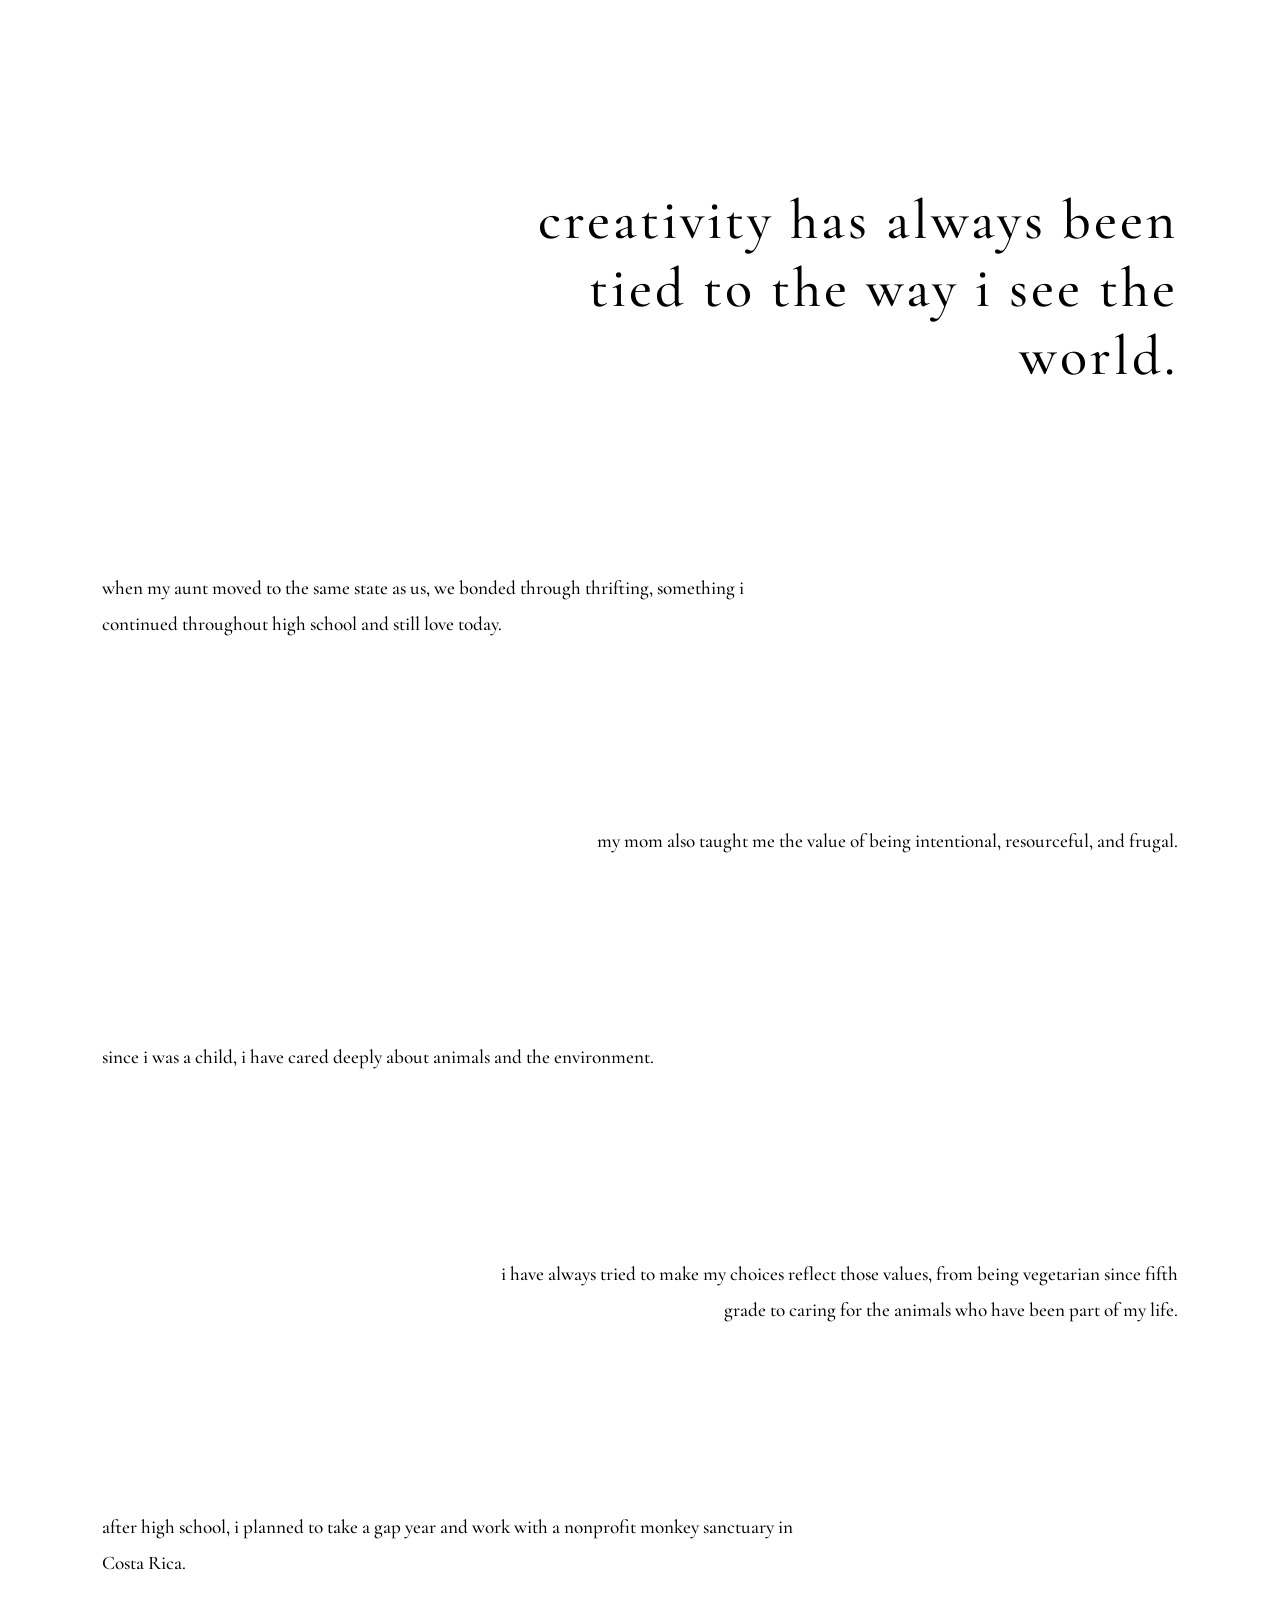
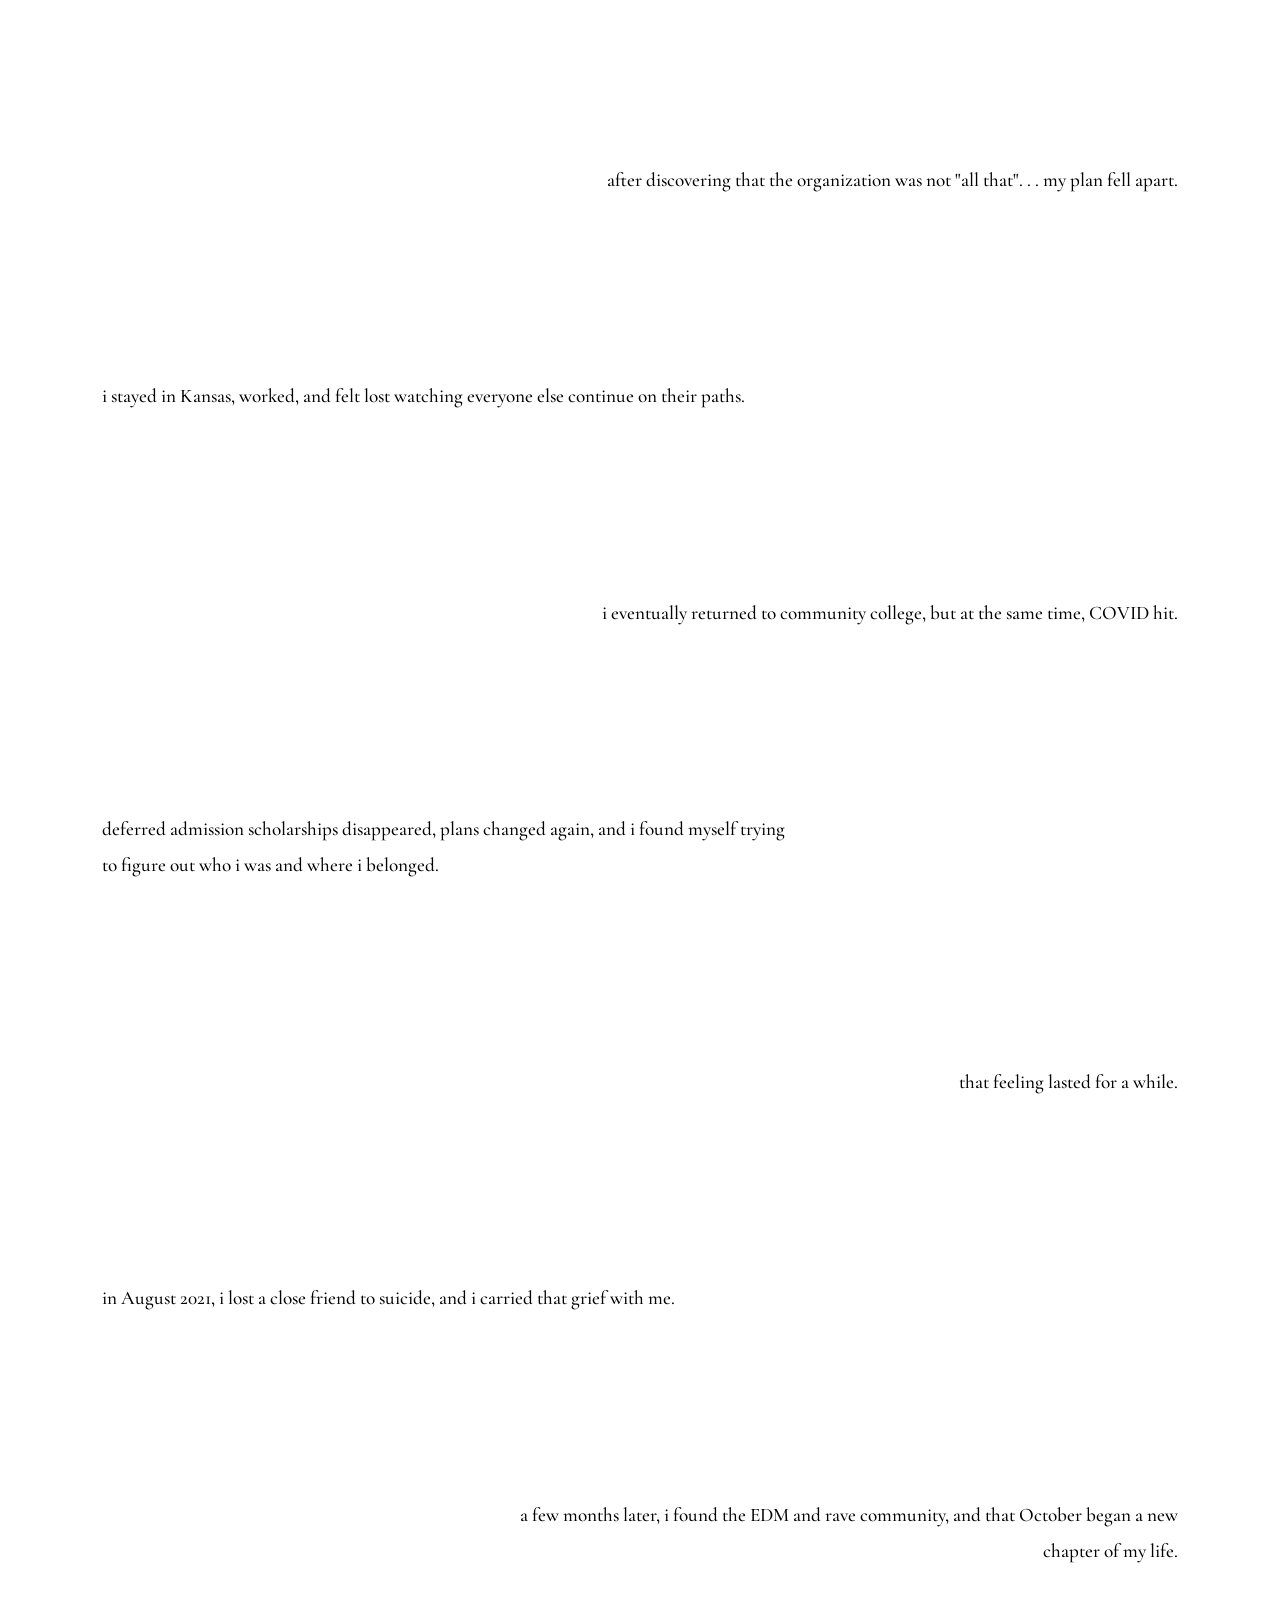
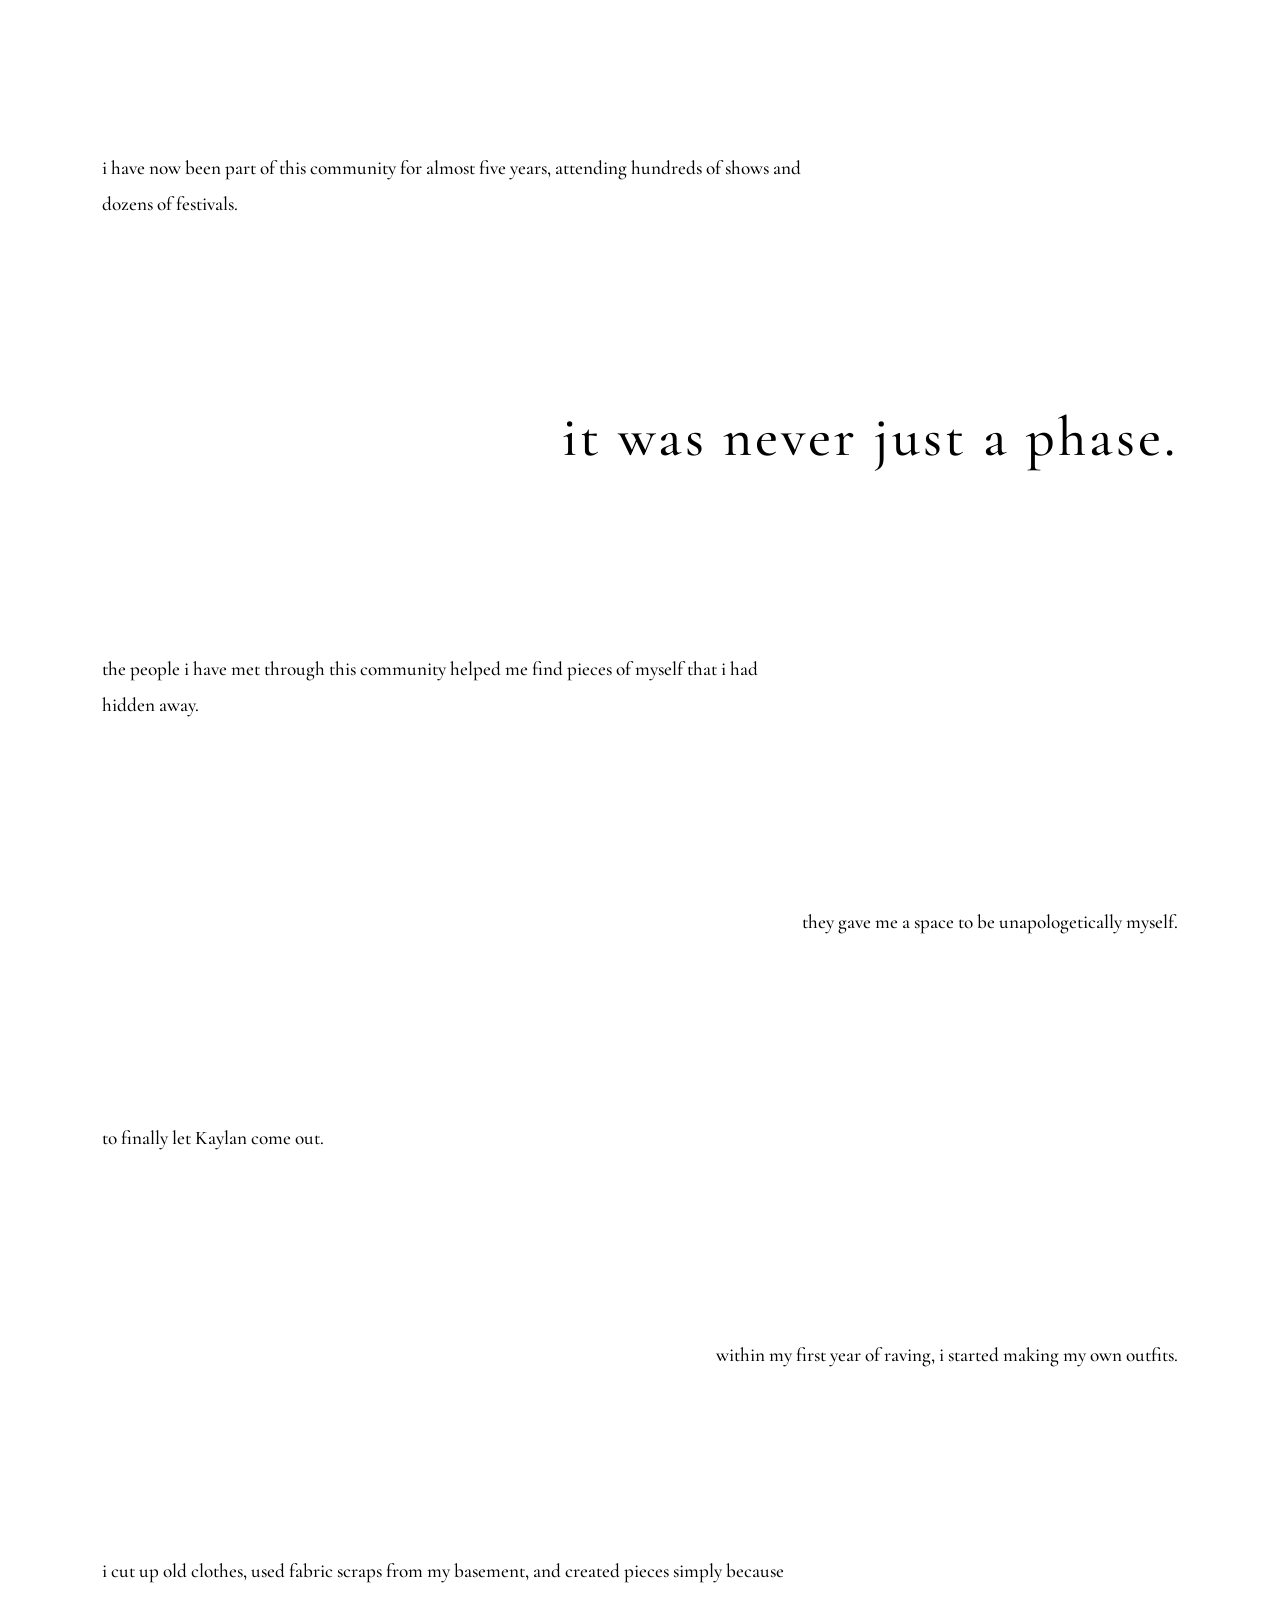
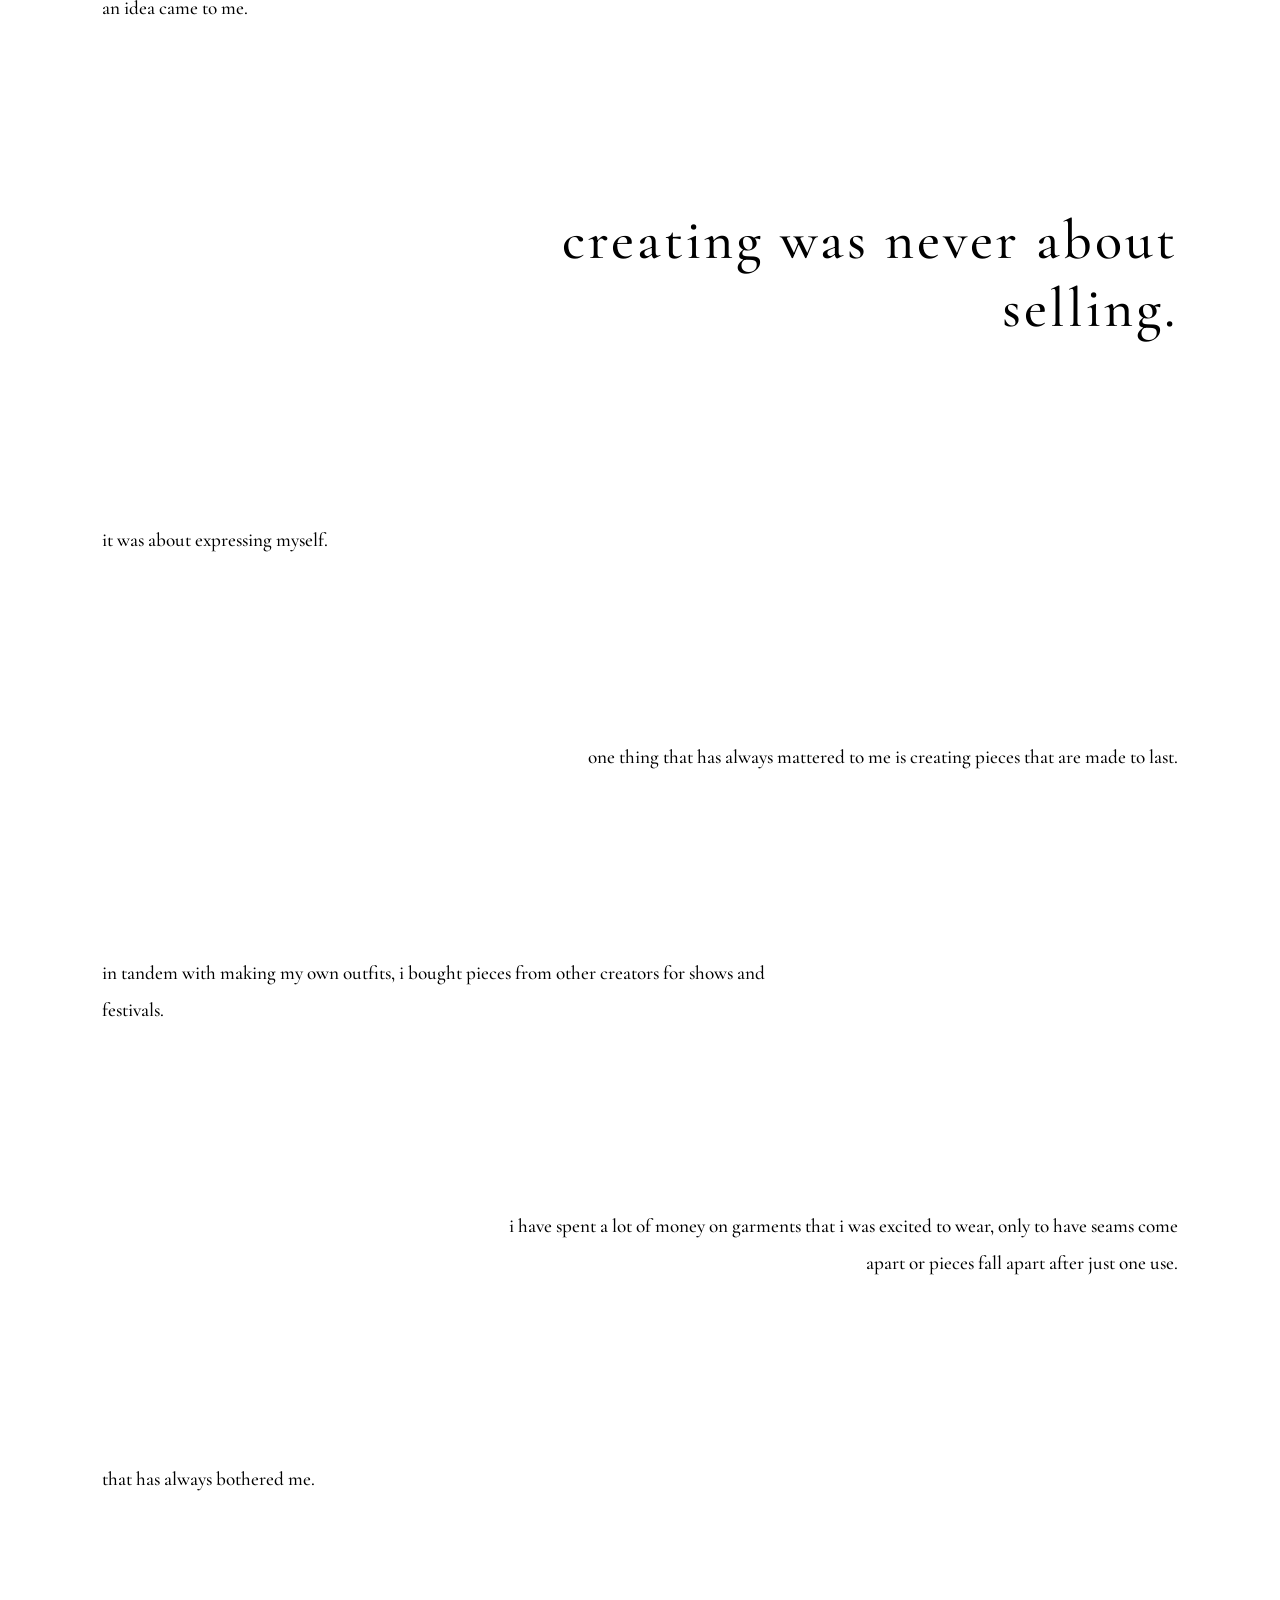
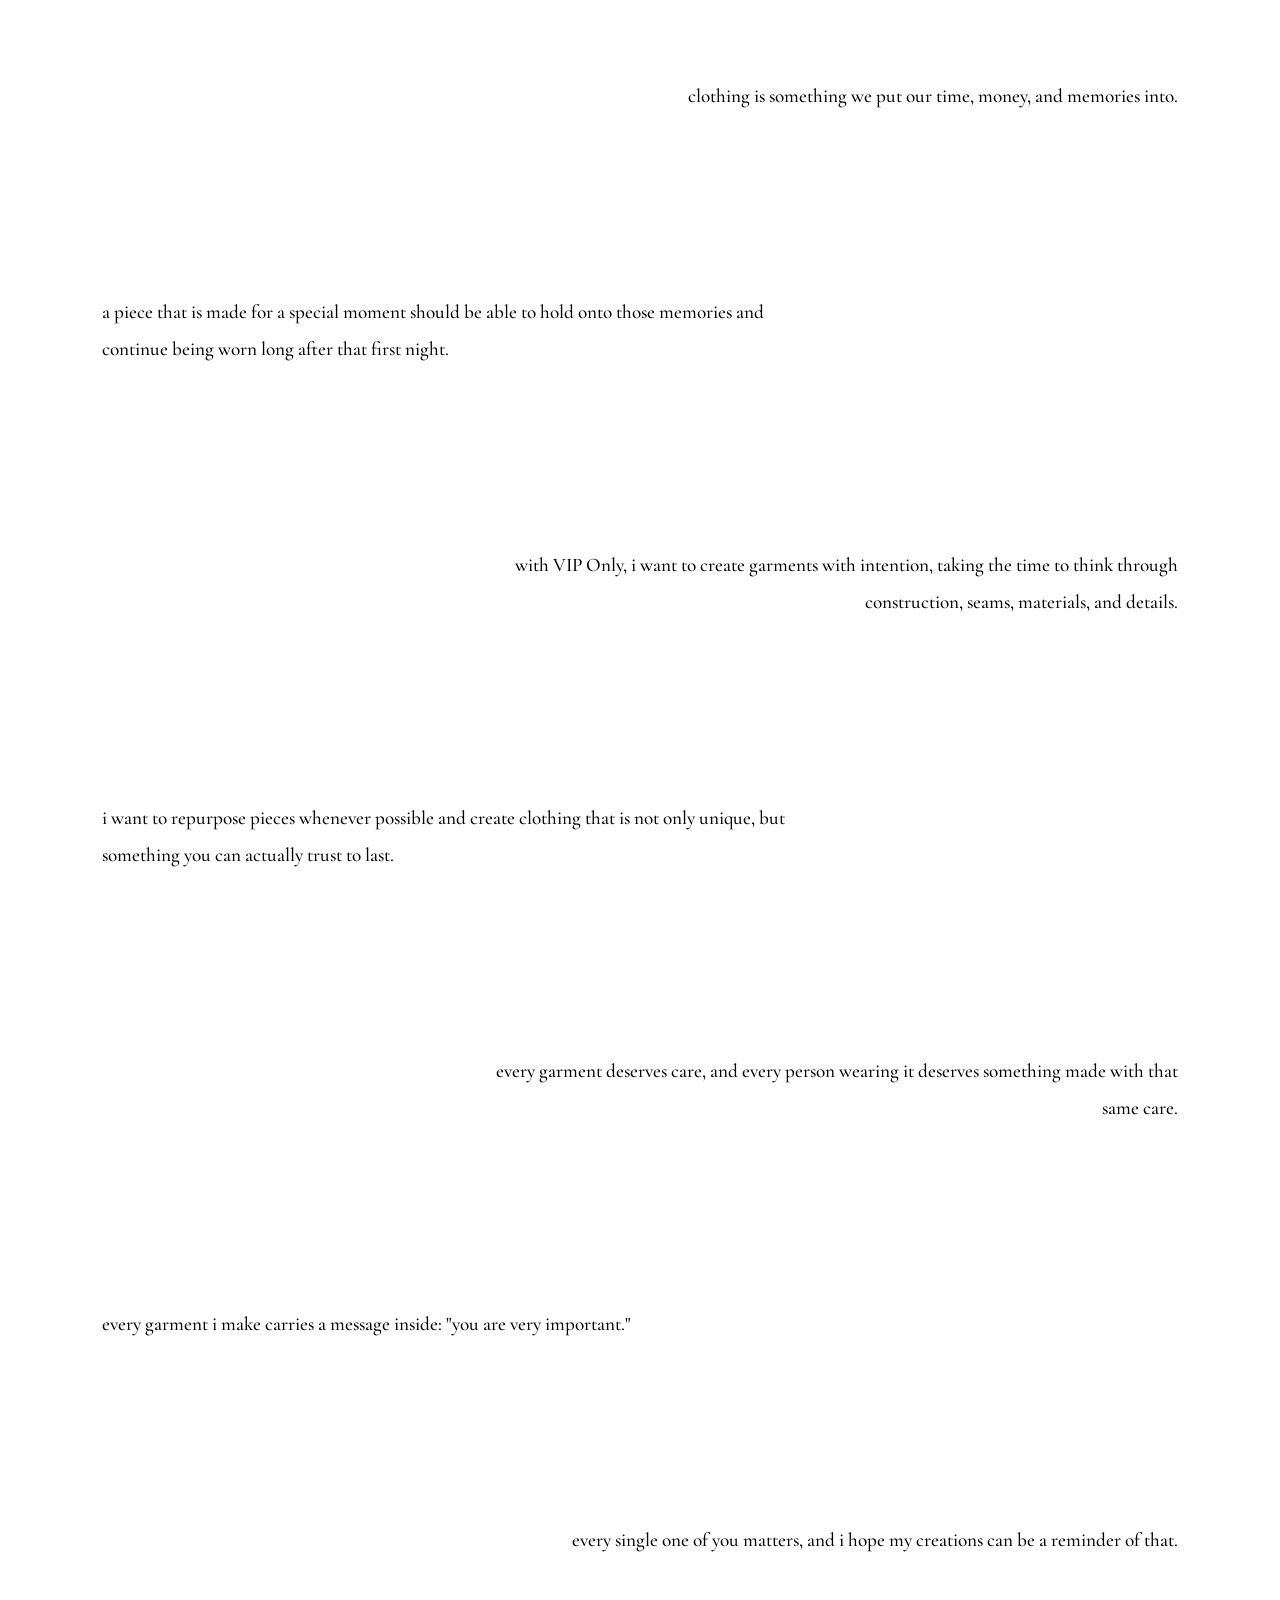
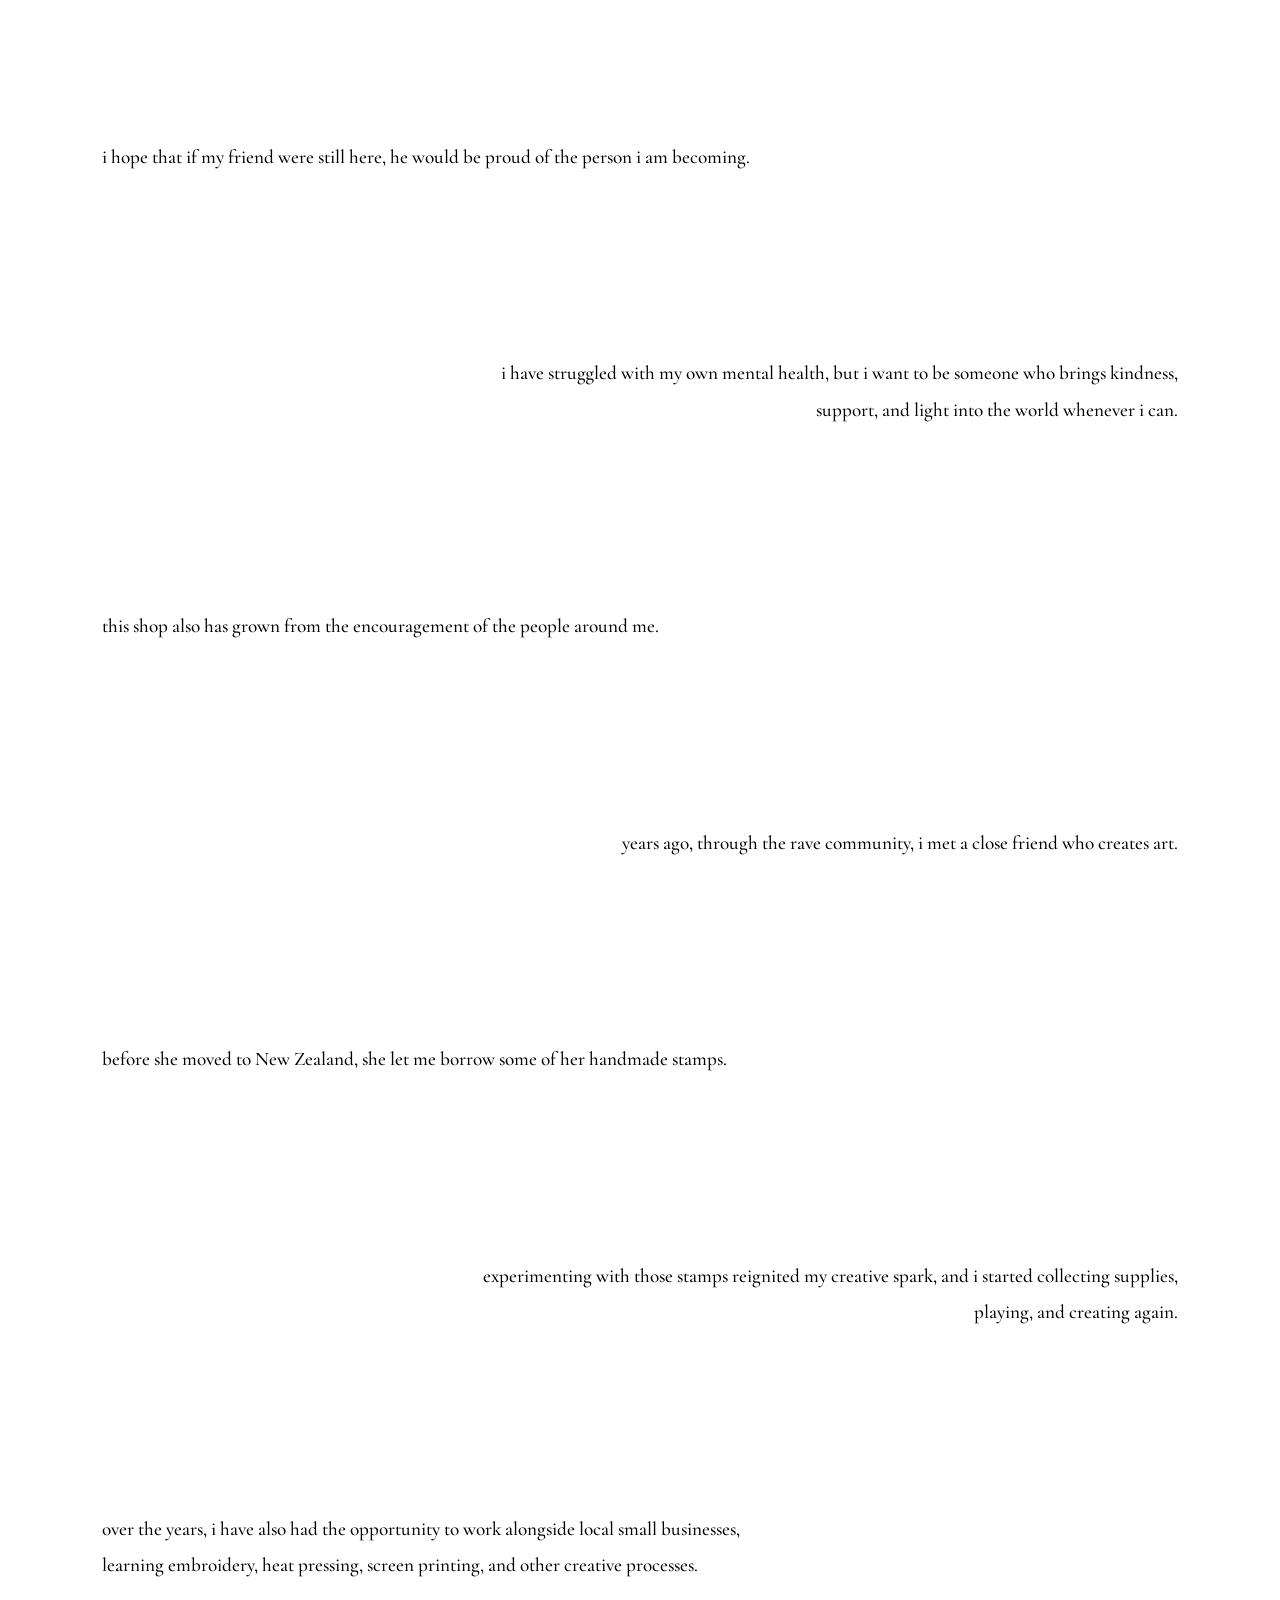
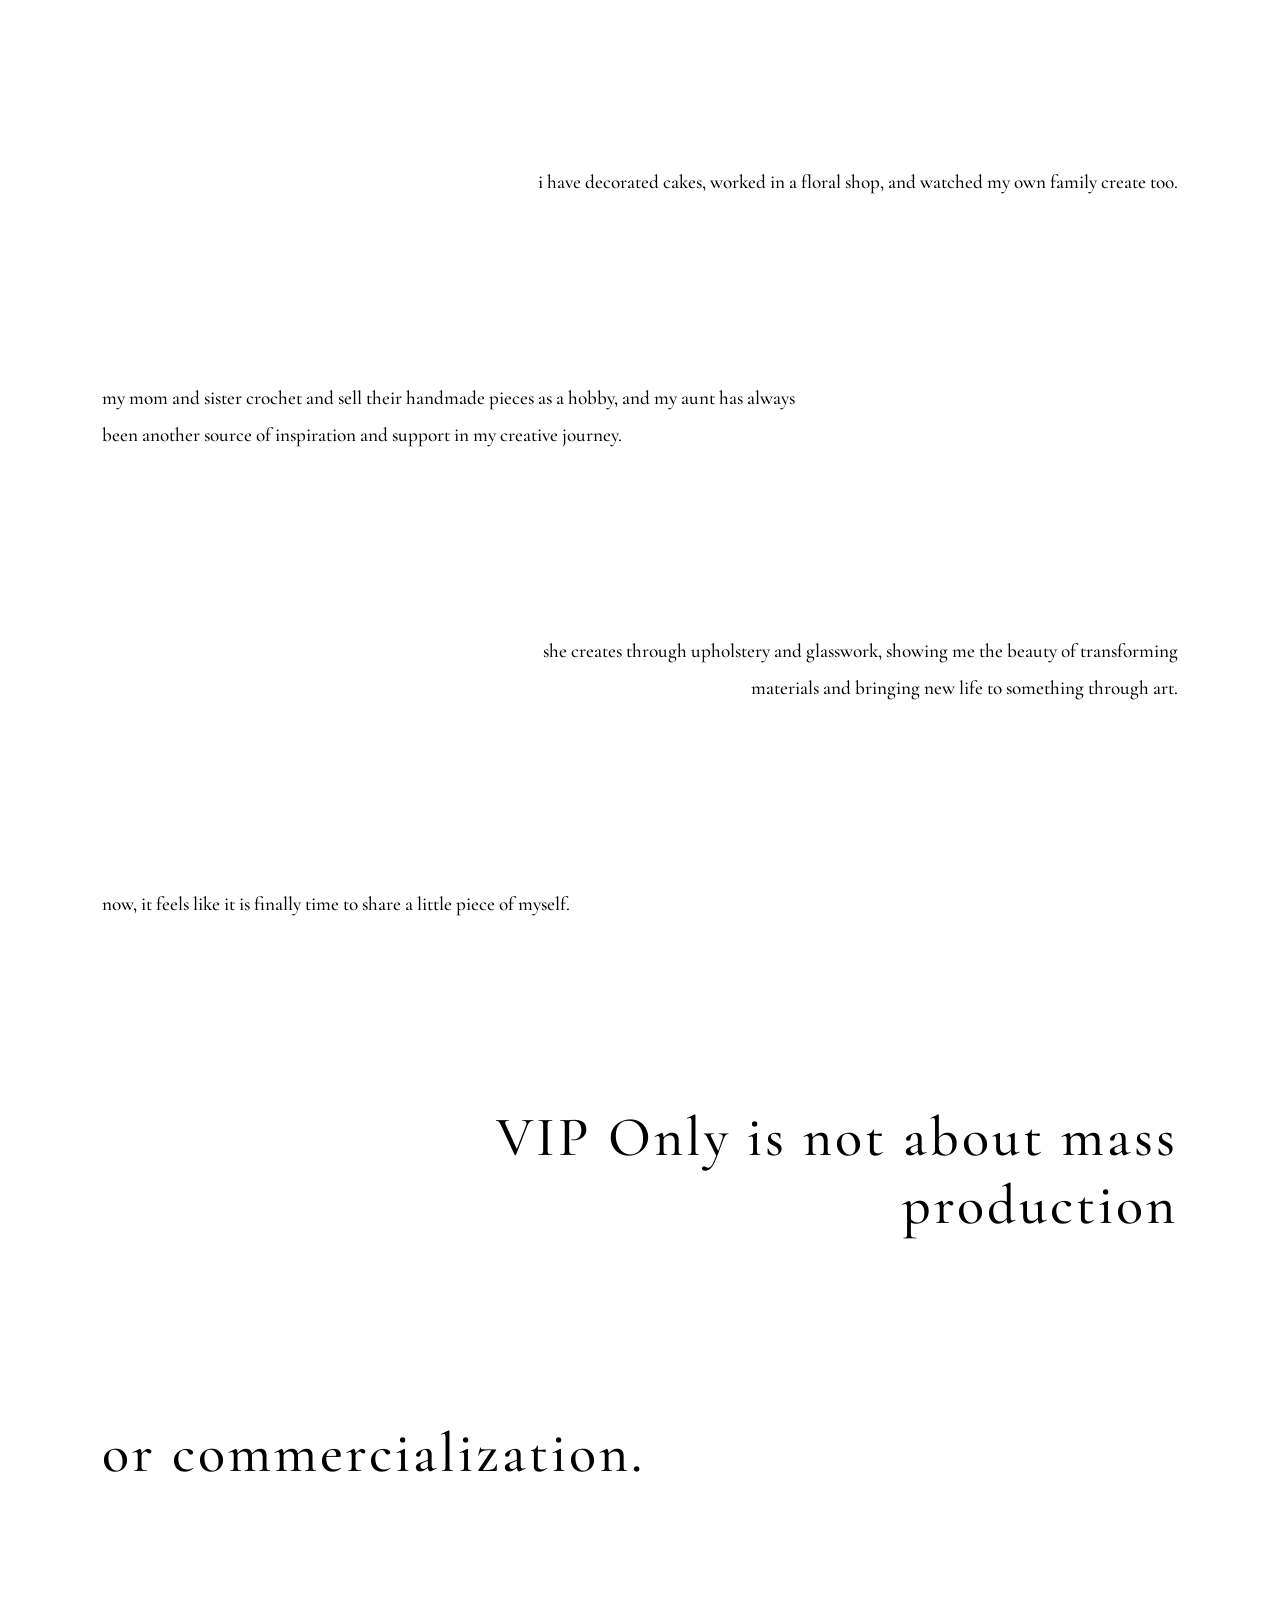
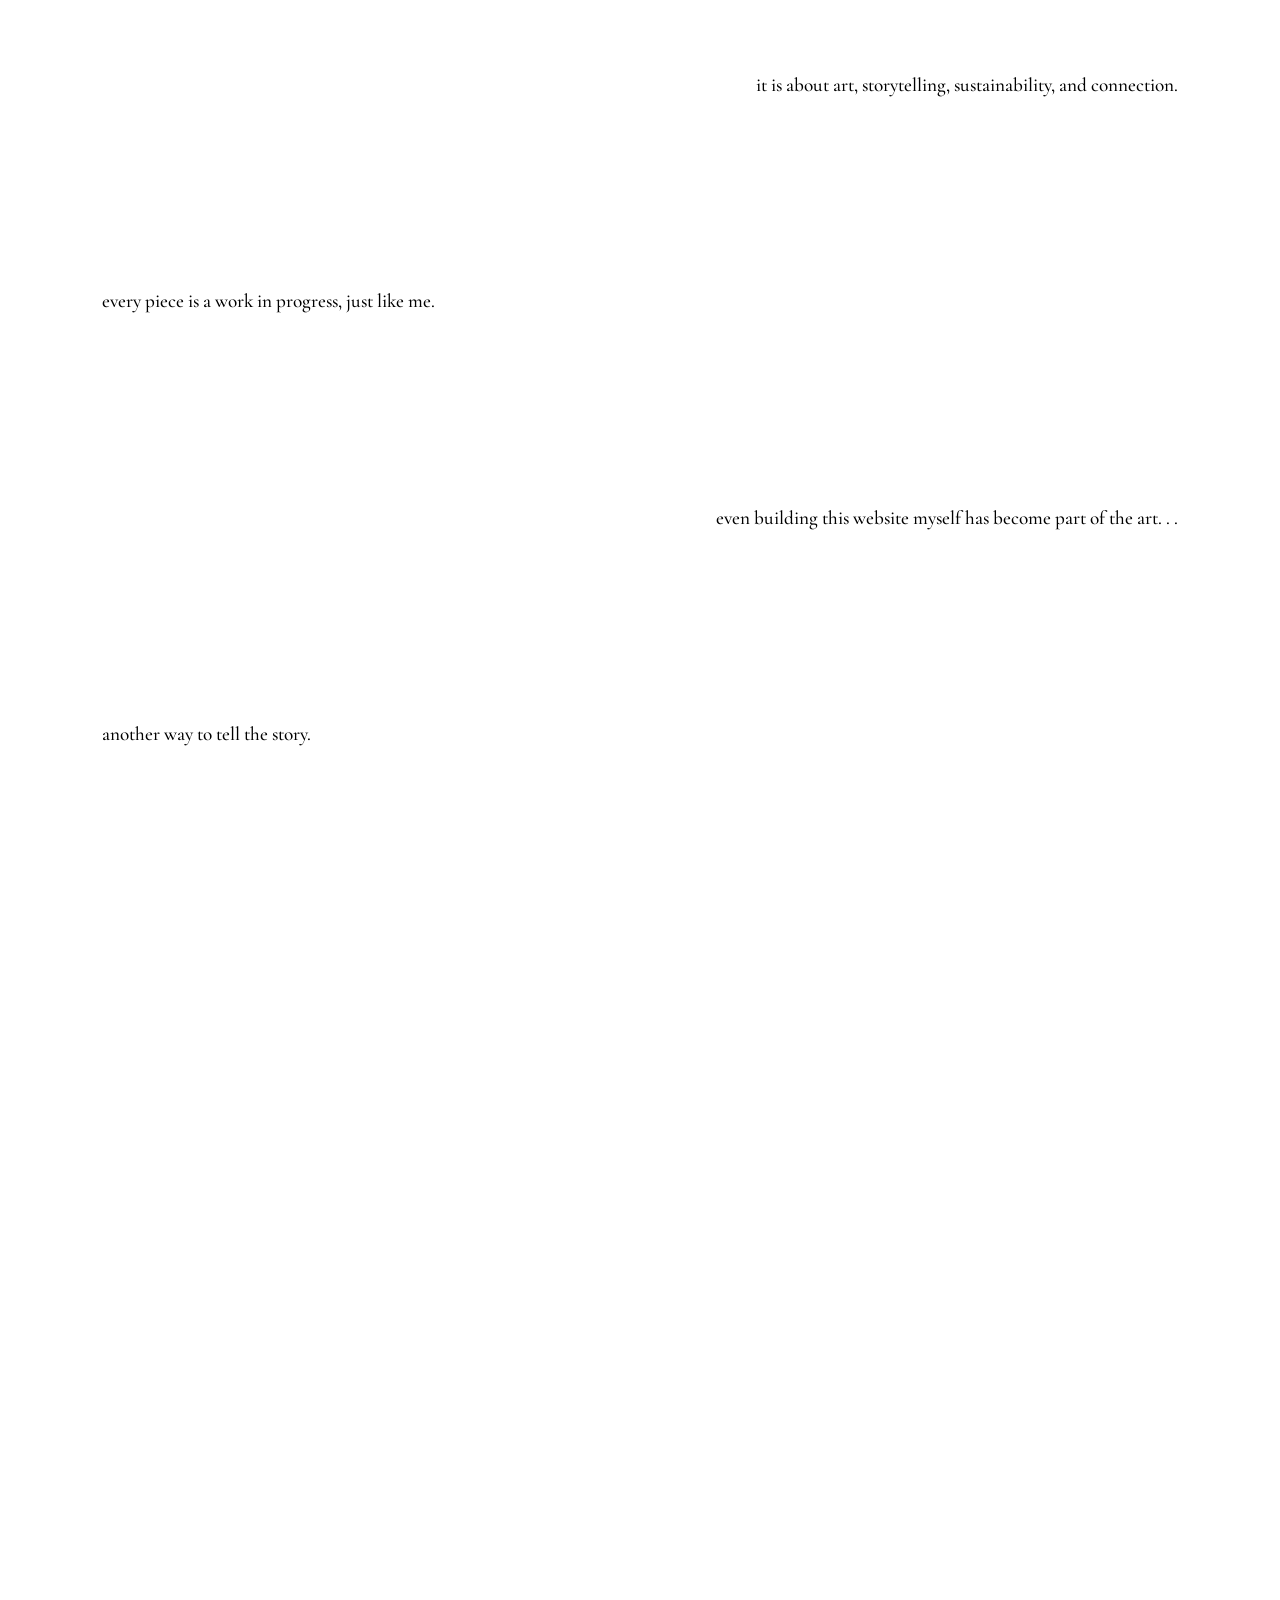
==== commit 05635e27: "Update about.html" ====
--- a/about.html
+++ b/about.html
@@ -87,23 +87,12 @@
   i took my first sewing class in 
   elementary school during the summer with a friend, where we made a tote bag 
   and two small zipper pouches. 
-  </p>
-  </section>
-
-<section class="story-section fade left">
-  <p> 
-  i remember picking out fabric and thread at a 
-  quilting store with my mom and feeling the excitement of creating something 
-  with my own hands. 
-    </p>
-  </section>
-
-<section class="story-section fade right">
-  <p> 
-    around that same time, 
-  for my 12th birthday, my mom gifted both of us a Singer 
-  Stylist sewing machine, a gift that helped spark years of 
-  creativity. 
+  
+  i remember picking out fabric and thread at a quilting store with my mom and 
+  feeling the excitement of creating something with my own hands. 
+   
+  around that same time, for my 12th birthday, my mom gifted both of us a Singer 
+  Stylist sewing machine, a gift that helped spark years of creativity. 
   </p>
   </section>
 
@@ -112,19 +101,11 @@
   throughout middle school, i took FACS classes 
   where i'd sewn pillows, pillowcases, potholders, an apron, 
   and pajama pants. 
-  </p>
-  </section>
-
-<section class="story-section fade right">
-  <p> 
+  
   i had even made pajama pants 
   for my siblings as Christmas gifts, and they wore them until 
   they grew out of them. 
-    </p>
-  </section>
-
-<section class="story-section fade left">
-  <p> 
+   
   in high school, i didn’t create as much with fabric, 
   but i still found little ways to make things my own, like 
   hemming my debate skirts and altering my clothes. 
@@ -134,19 +115,11 @@
 <section class="story-section fade right">
   <p> 
   high school also introduced me to other forms of creating. 
-  </p>
-  </section>
-
-<section class="story-section fade left">
-  <p> 
+ 
   through my engineering program, i learned how to approach problems differently, 
   turning ideas into something tangible and using creativity, design, and 
   teamwork to build solutions. 
-  </p>
-  </section>
-
-<section class="story-section fade right">
-  <p> 
+ 
   at the same time, my years in debate taught 
   me the importance of using my voice, standing up for what i believe in, 
   and advocating for the things that matter to me. 
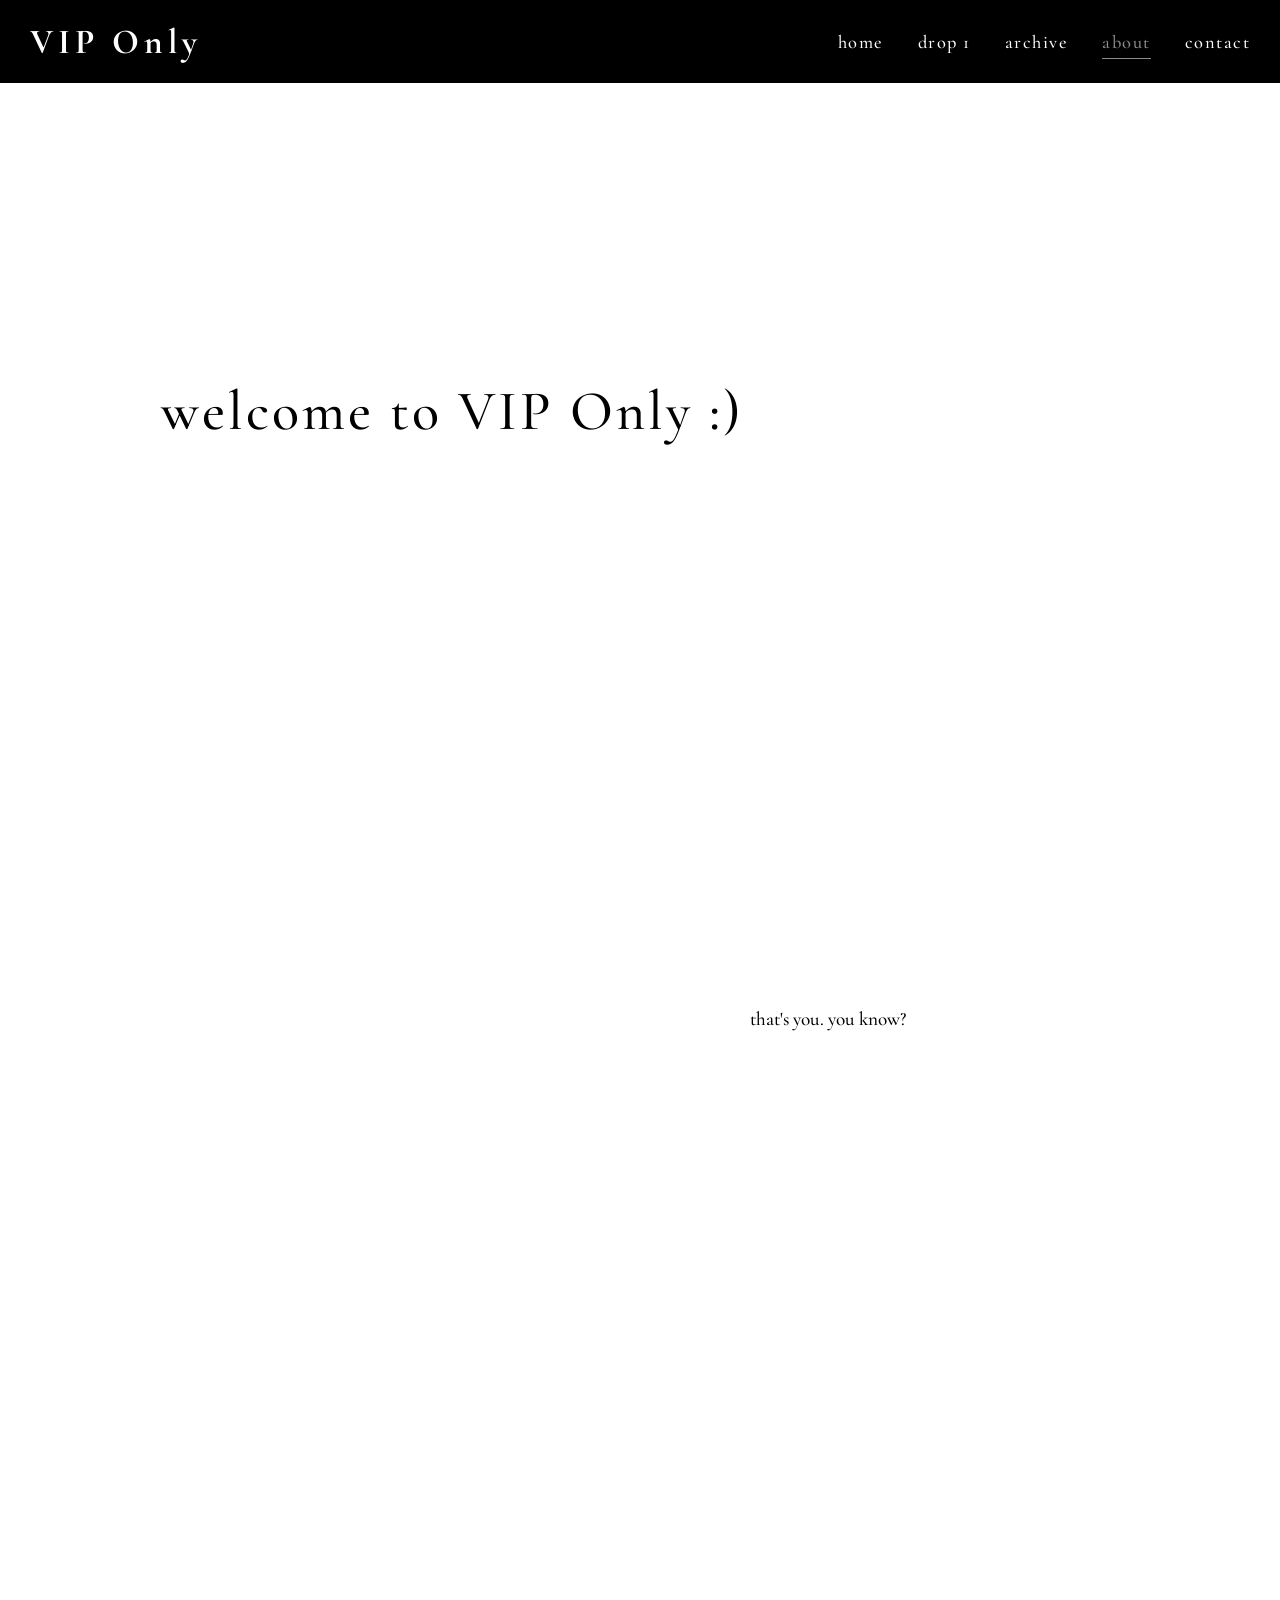
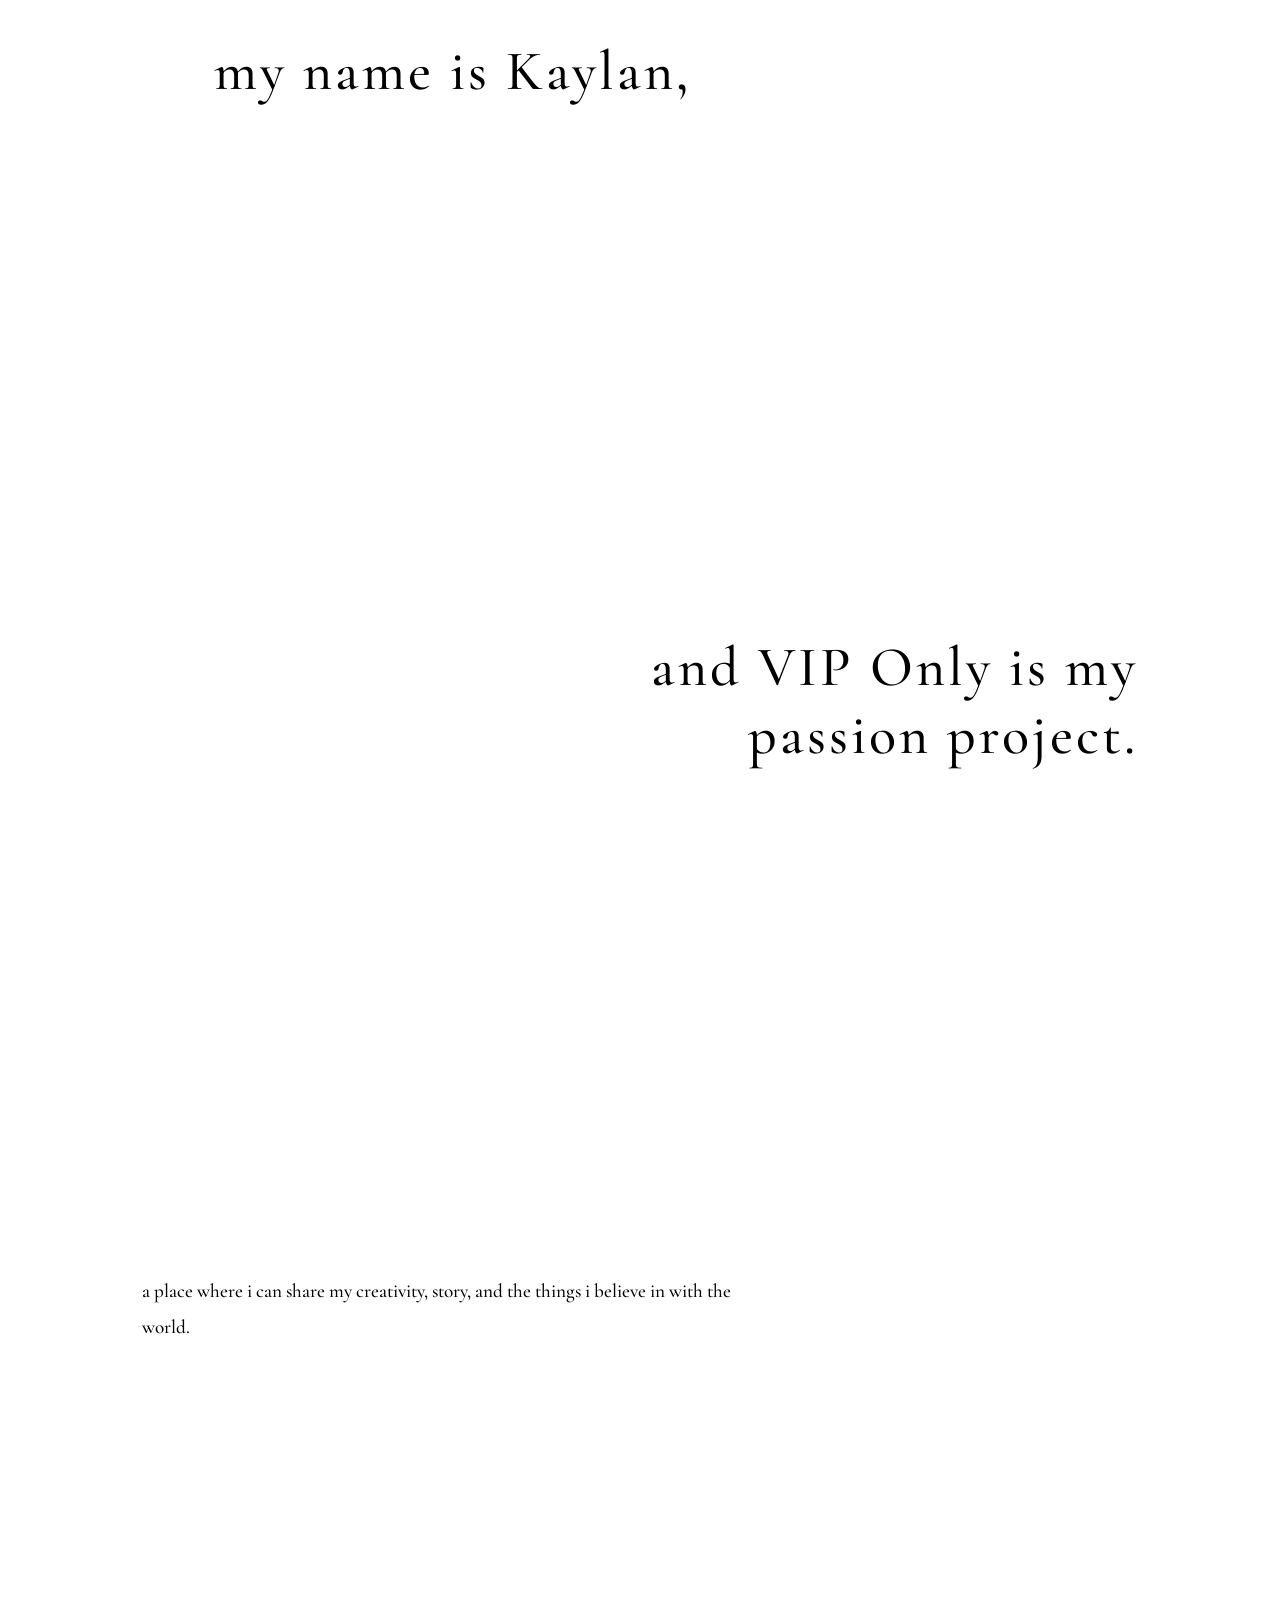
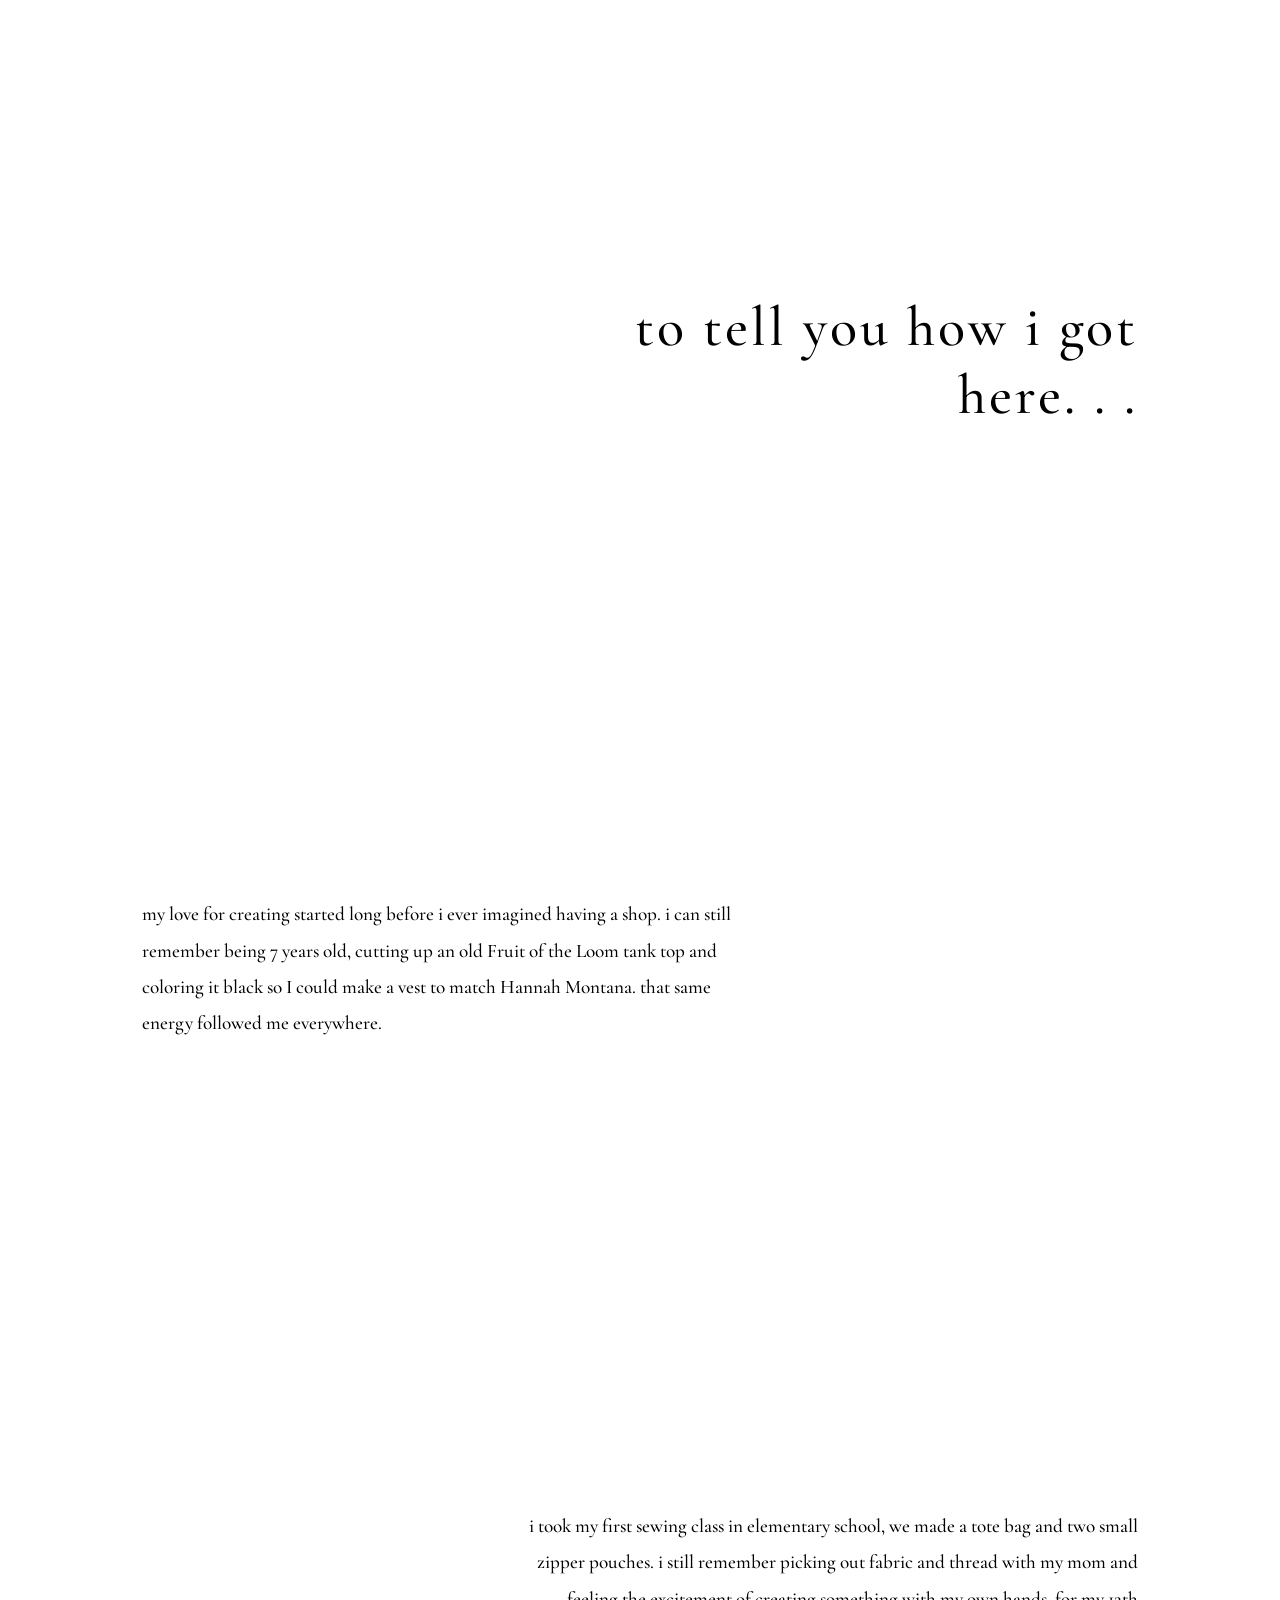
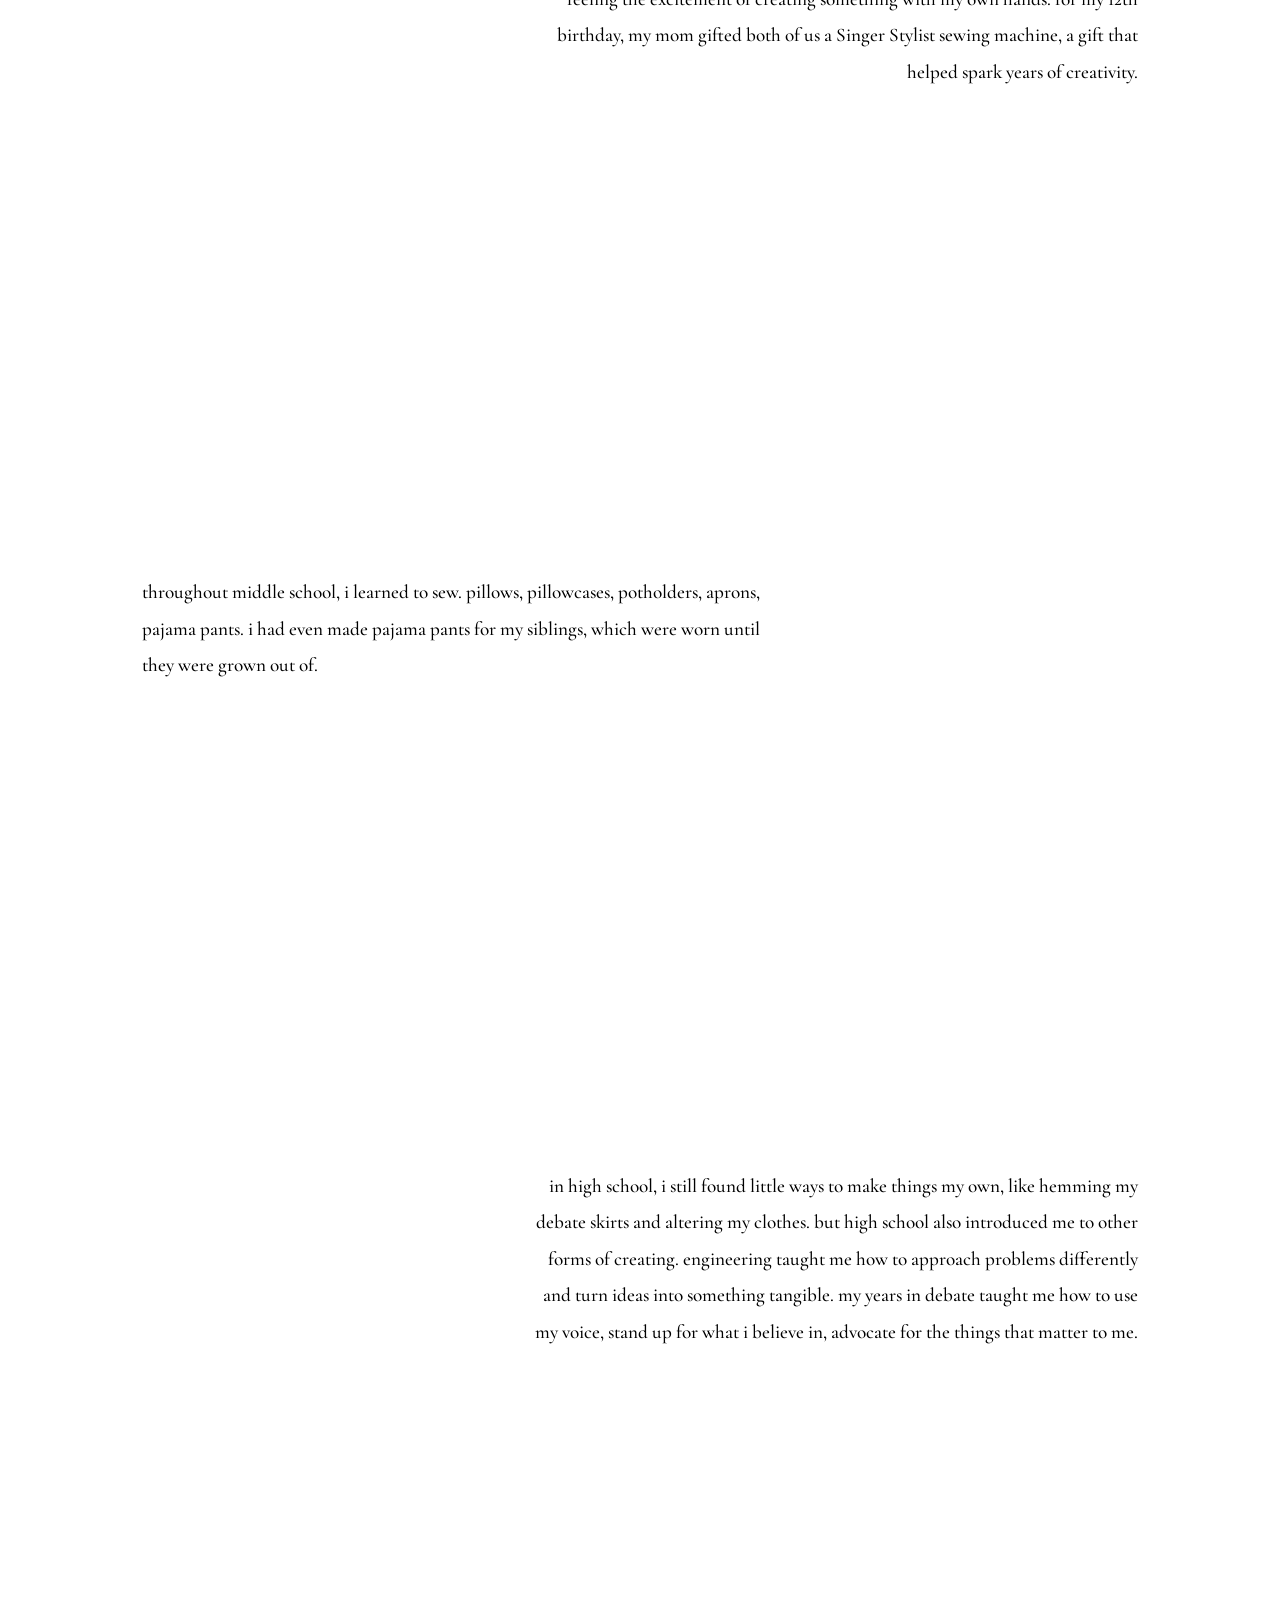
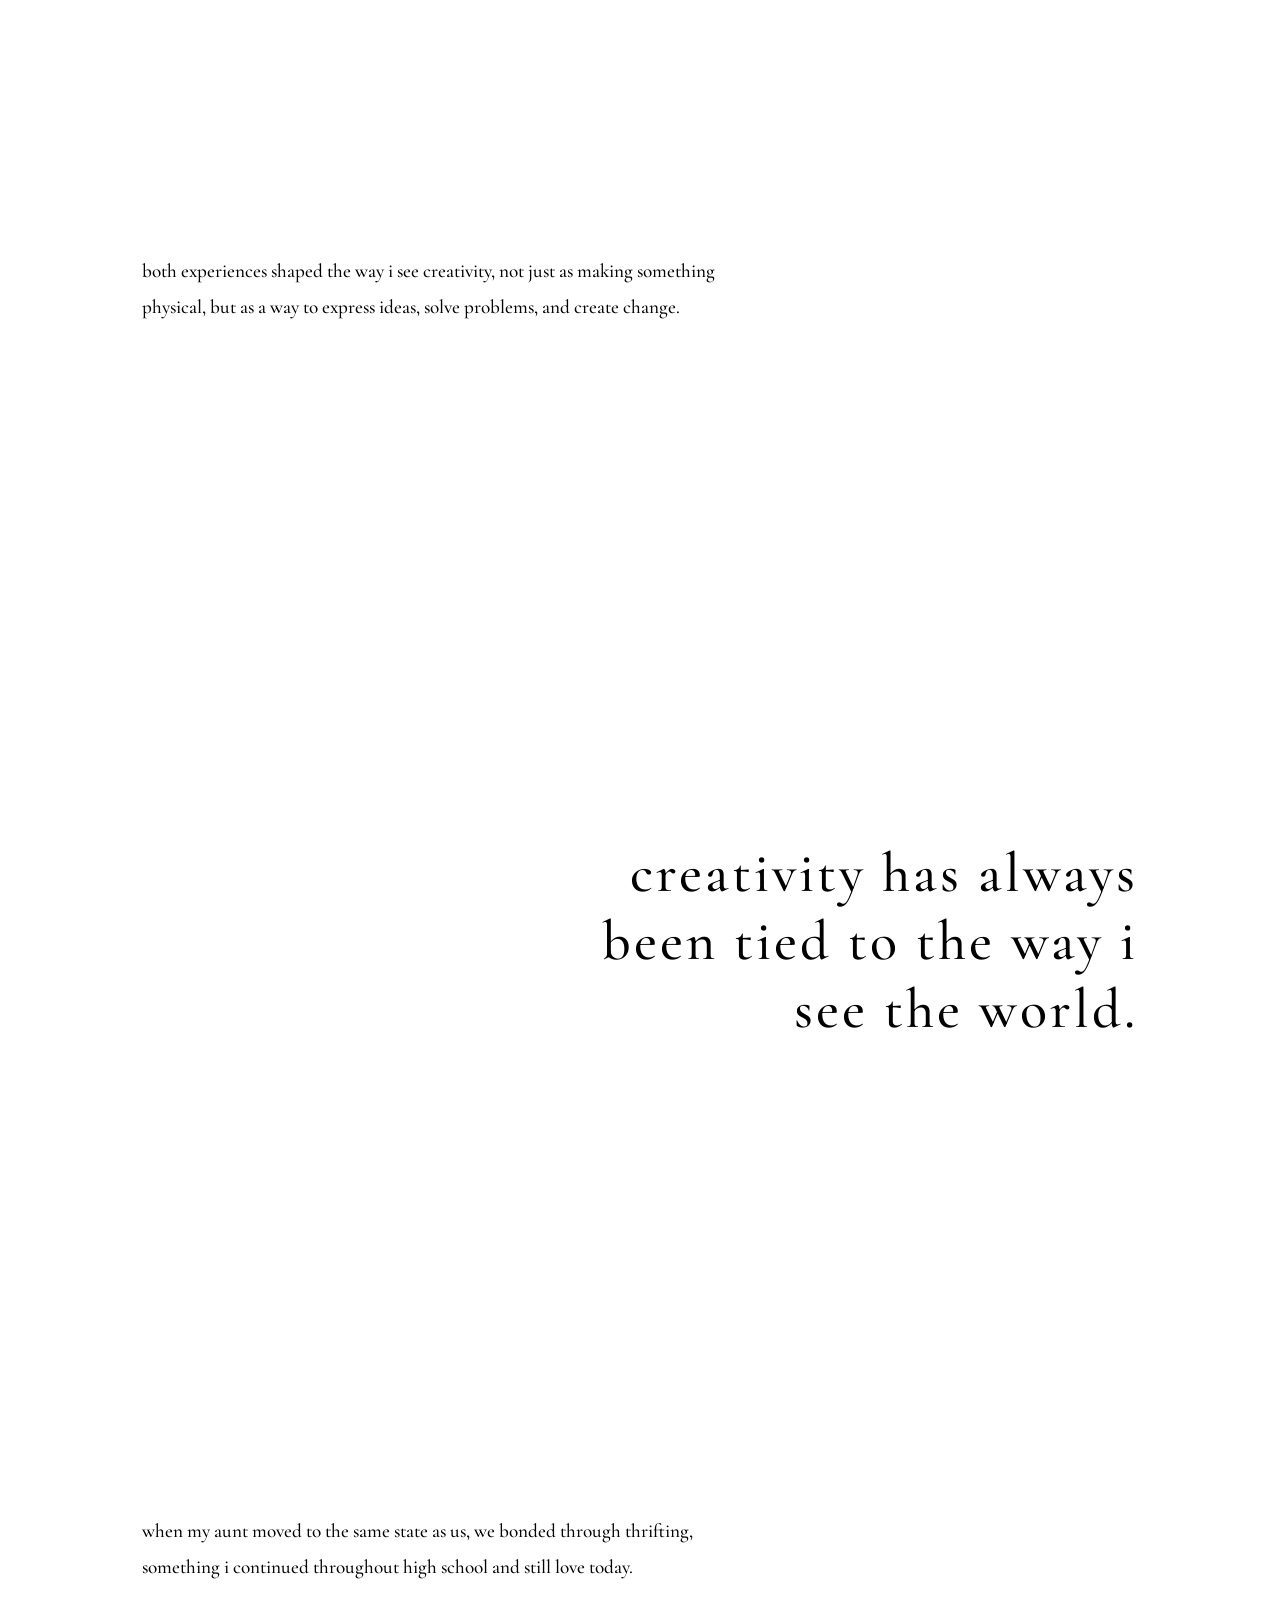
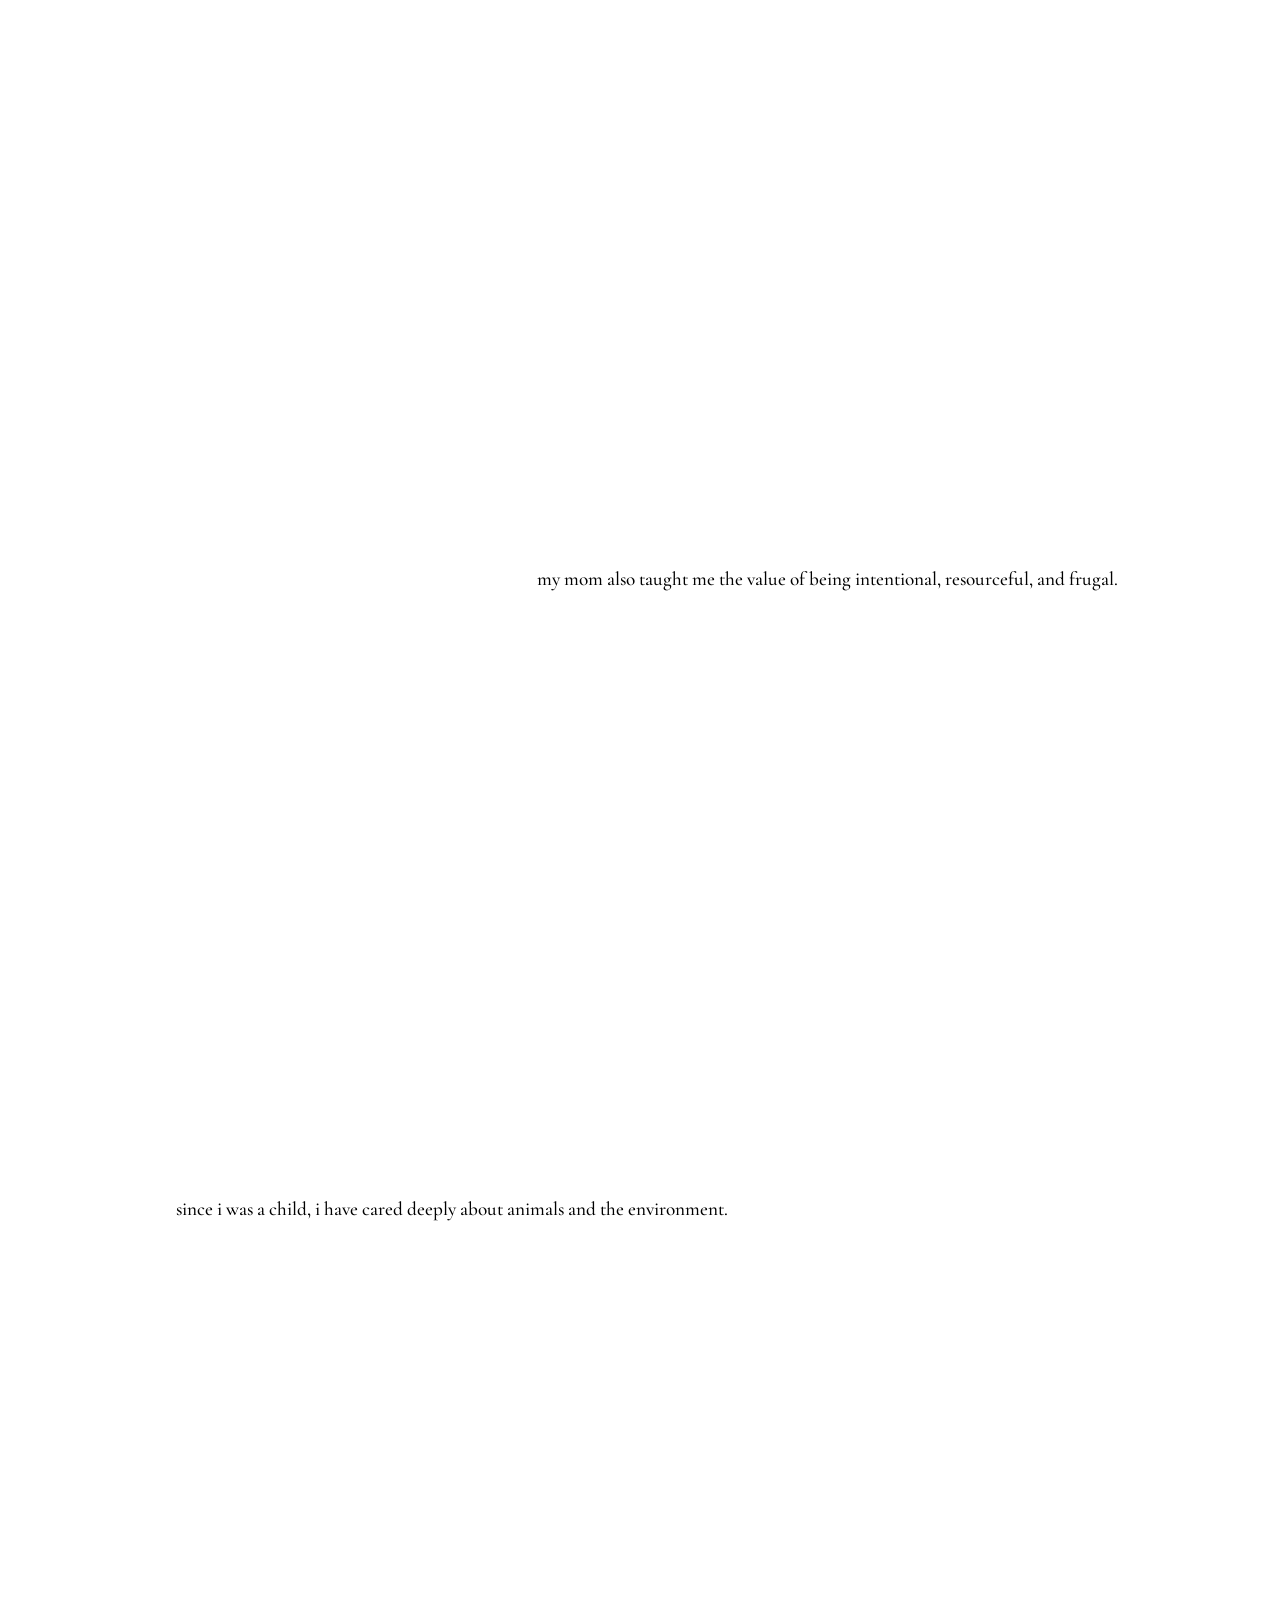
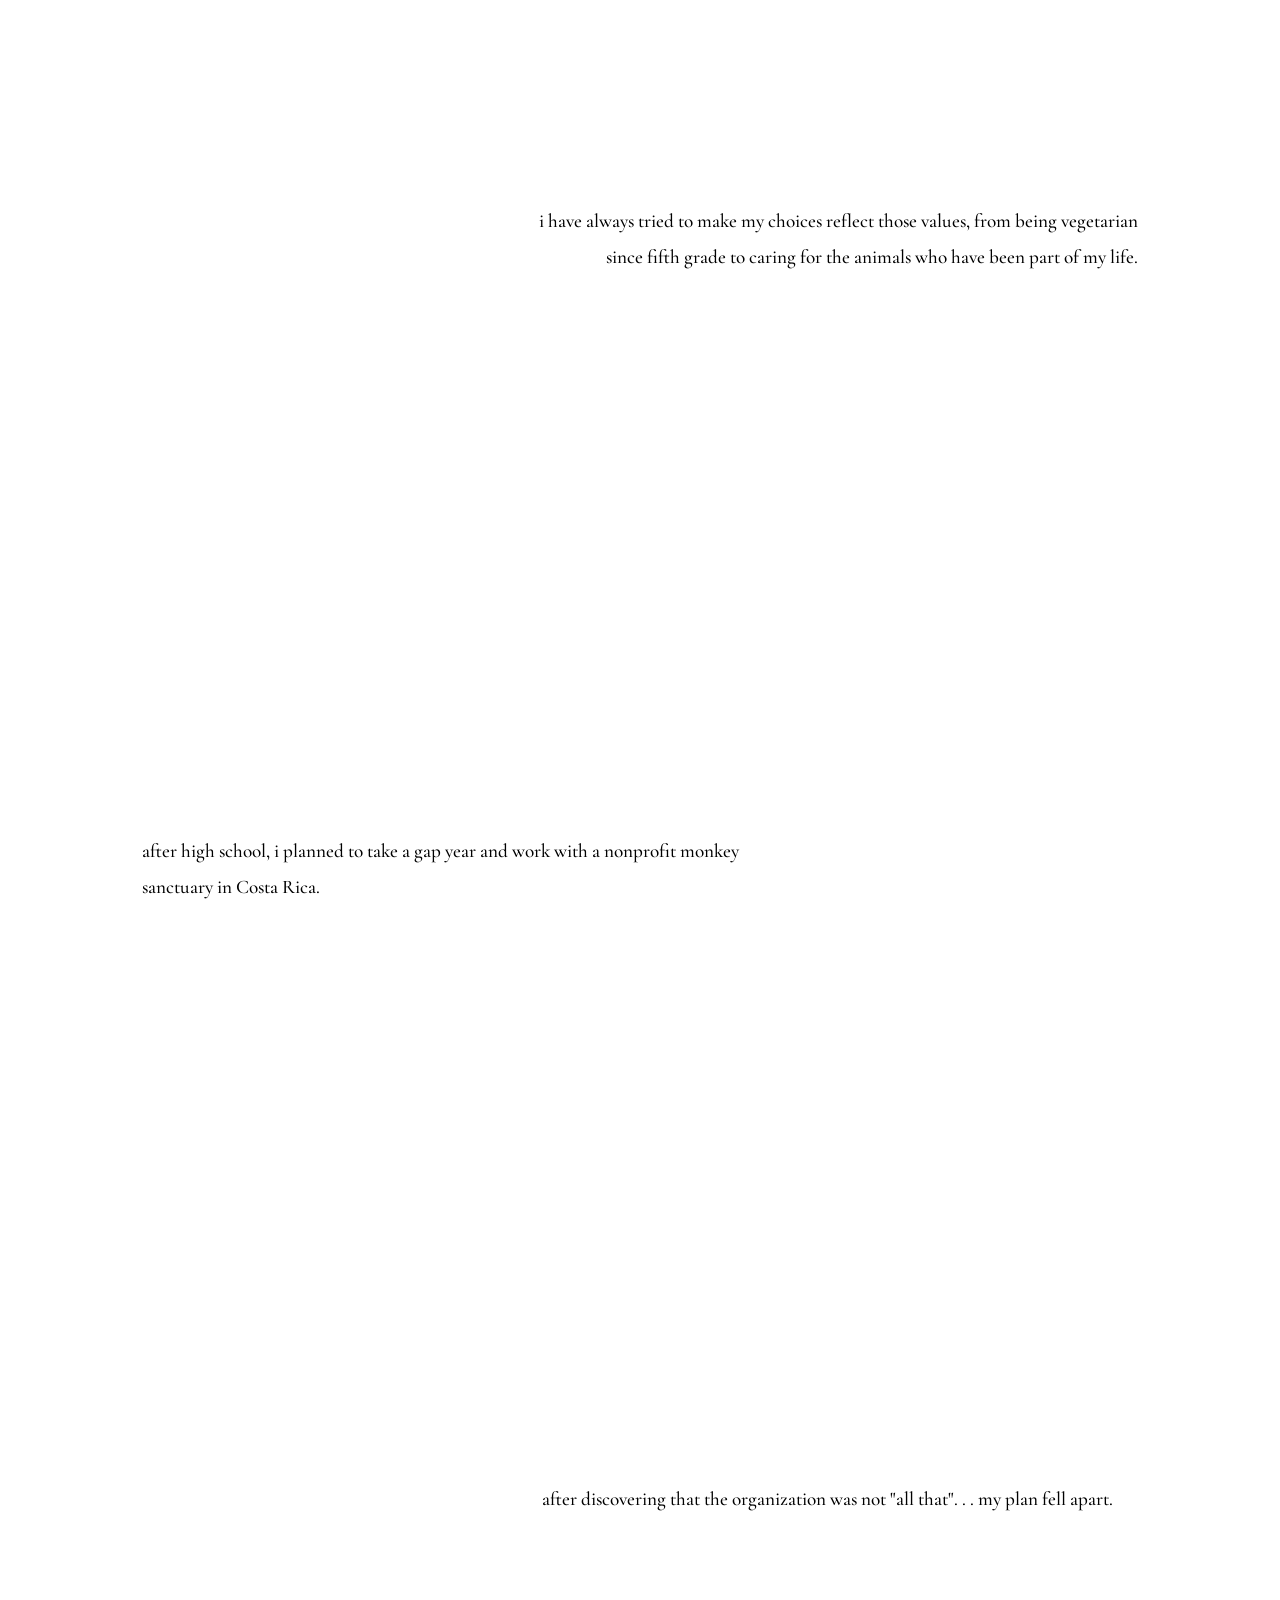
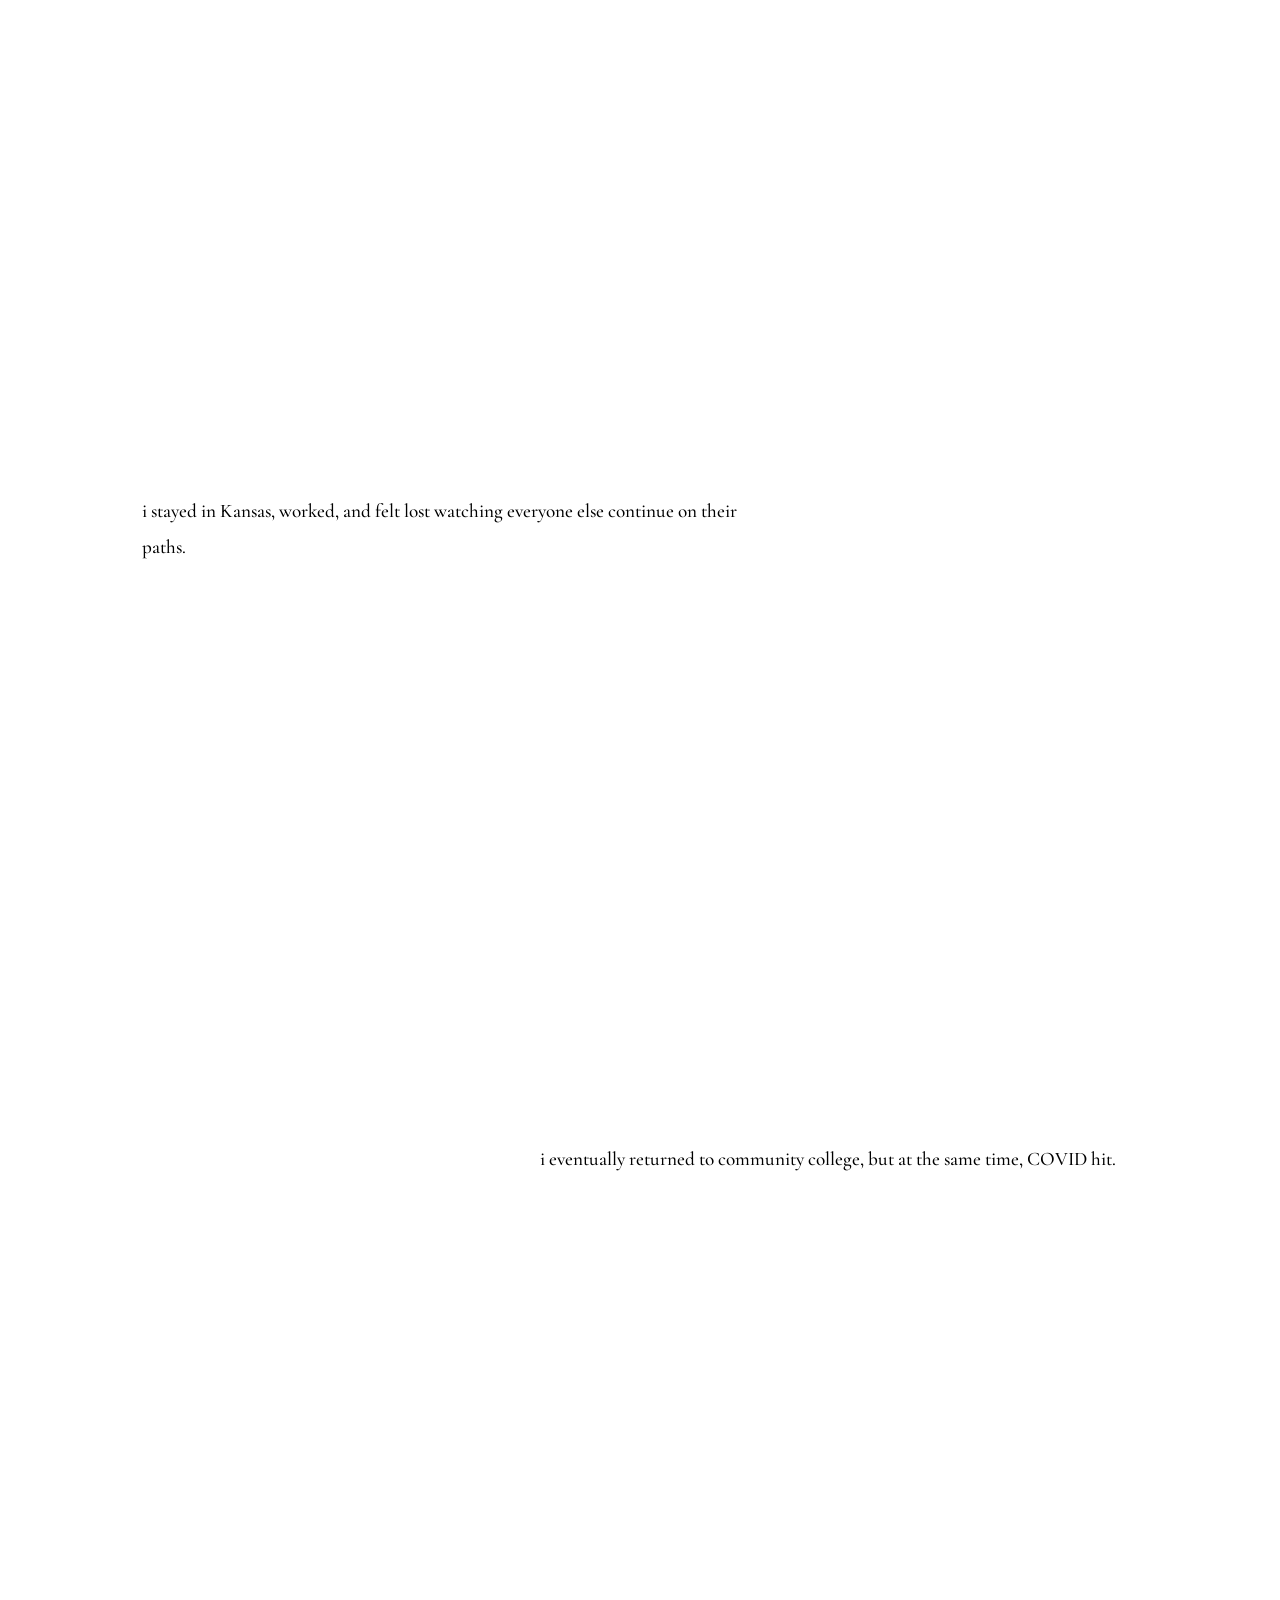
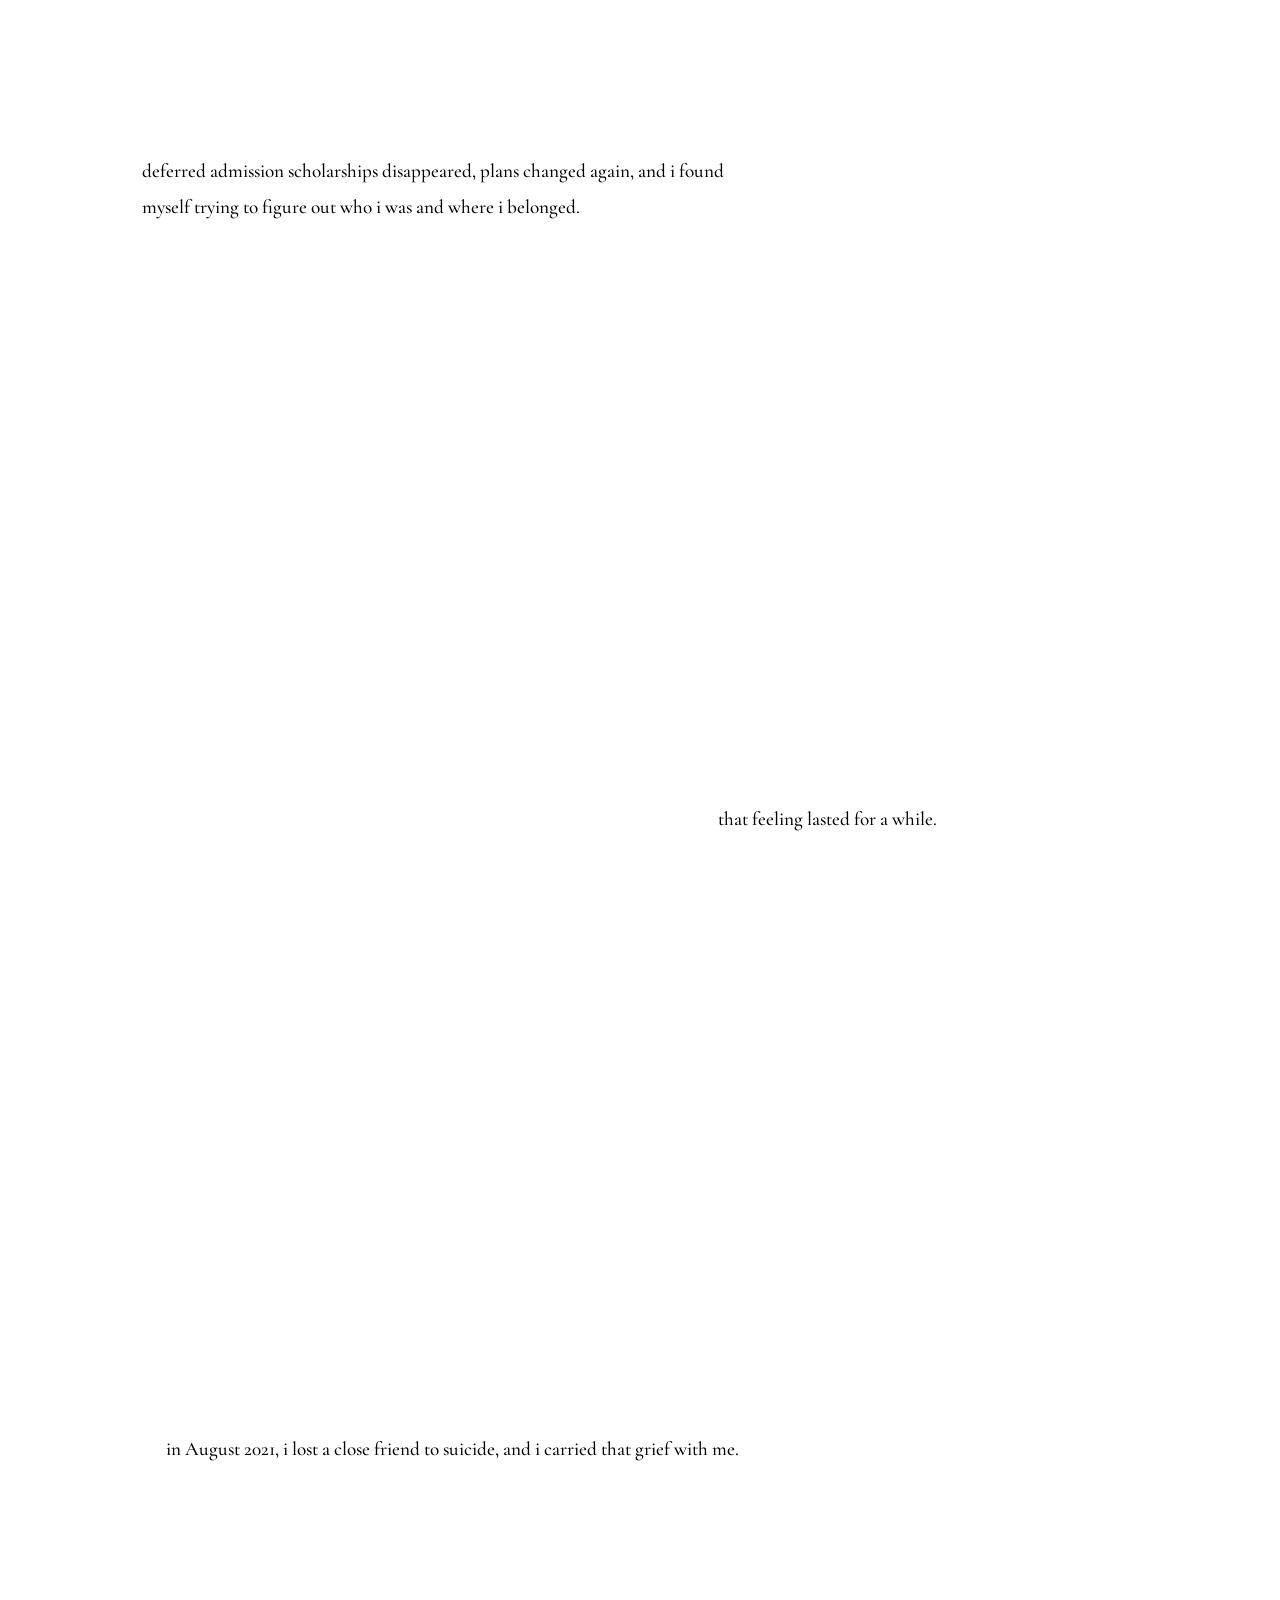
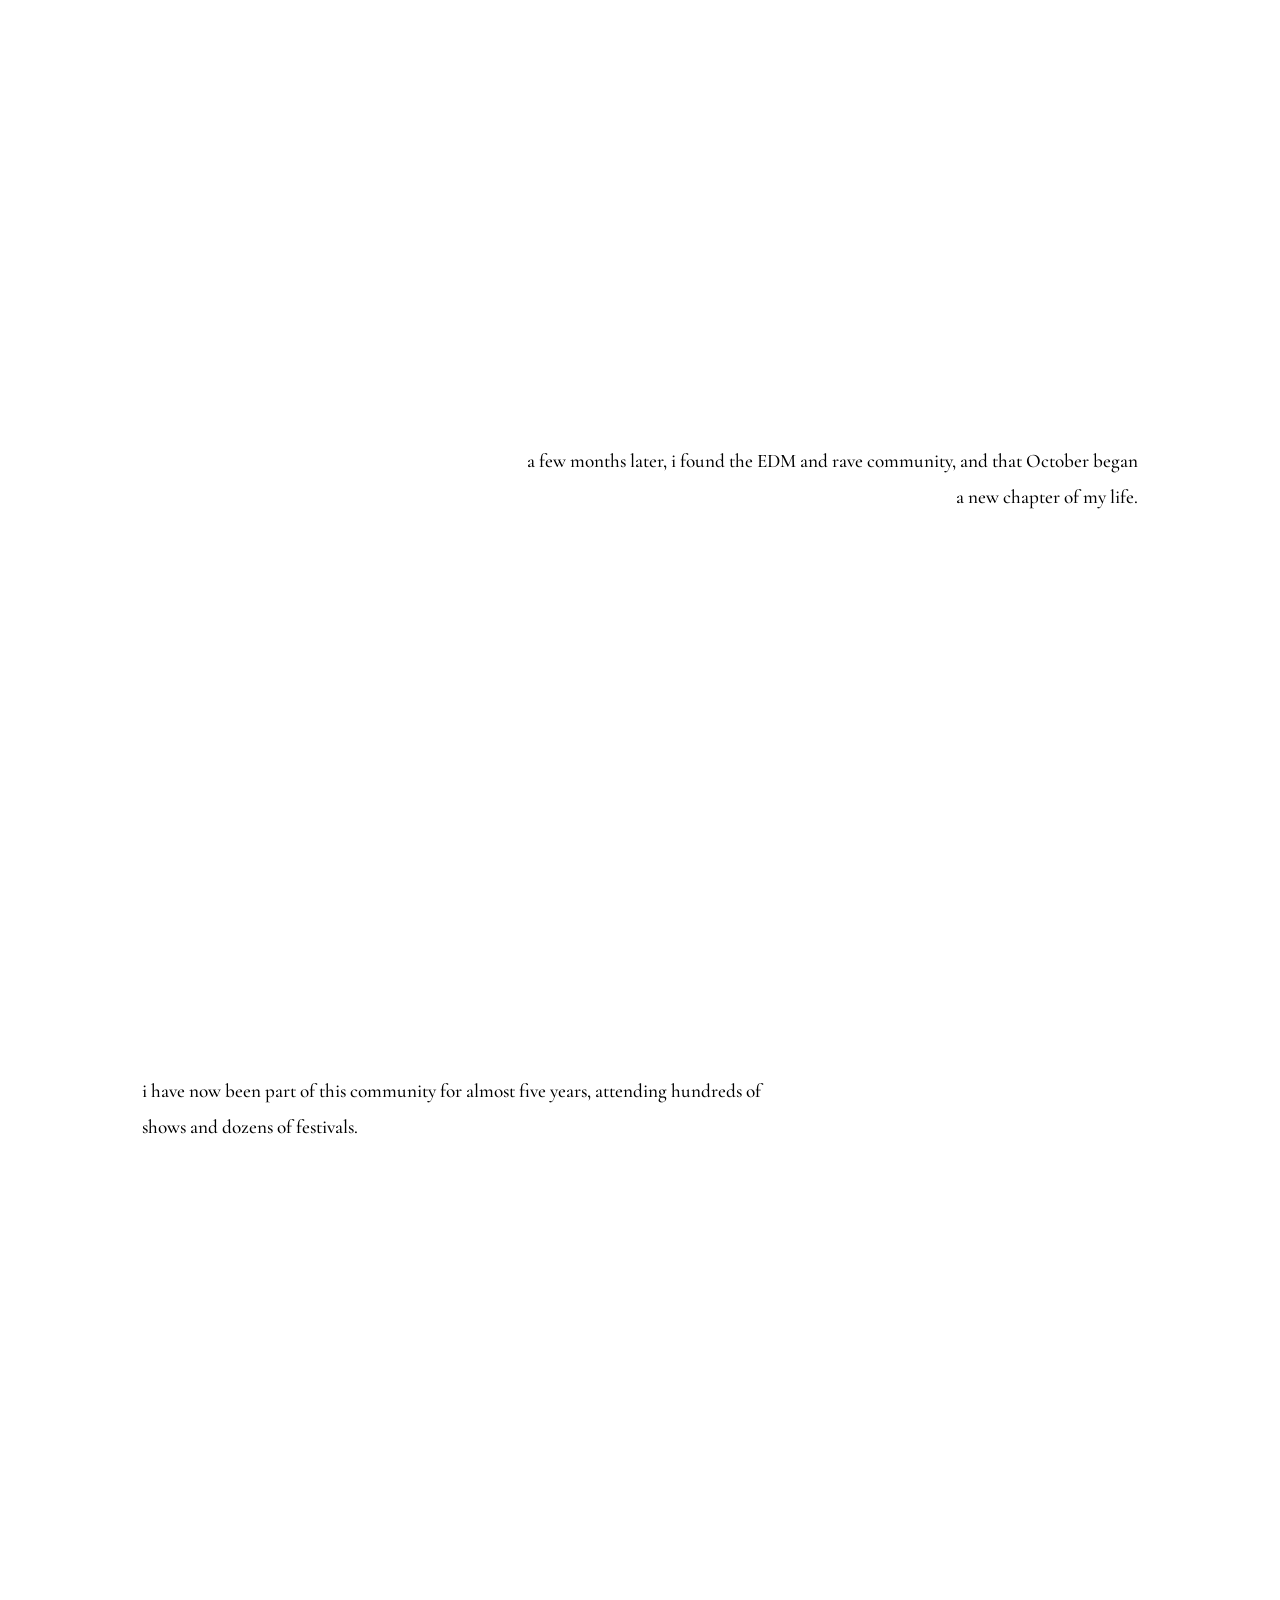
==== commit 54cf97ae: "Update about.html" ====
--- a/about.html
+++ b/about.html
@@ -85,44 +85,39 @@
 <section class="story-section fade right">
   <p>
   i took my first sewing class in 
-  elementary school during the summer with a friend, where we made a tote bag 
+  elementary school, we made a tote bag 
   and two small zipper pouches. 
   
-  i remember picking out fabric and thread at a quilting store with my mom and 
+  i still remember picking out fabric and thread with my mom and 
   feeling the excitement of creating something with my own hands. 
    
-  around that same time, for my 12th birthday, my mom gifted both of us a Singer 
+  for my 12th birthday, my mom gifted both of us a Singer 
   Stylist sewing machine, a gift that helped spark years of creativity. 
   </p>
   </section>
 
 <section class="story-section fade left">
   <p> 
-  throughout middle school, i took FACS classes 
-  where i'd sewn pillows, pillowcases, potholders, an apron, 
-  and pajama pants. 
+  throughout middle school, i learned to sew.
+  pillows, pillowcases, potholders, aprons, pajama pants. 
   
   i had even made pajama pants 
-  for my siblings as Christmas gifts, and they wore them until 
-  they grew out of them. 
-   
-  in high school, i didn’t create as much with fabric, 
-  but i still found little ways to make things my own, like 
+  for my siblings, which were worn until they were grown out of.
+  </p>
+  </section>
+
+<section class="story-section fade right">
+  <p> 
+  in high school, i still found little ways to make things my own, like 
   hemming my debate skirts and altering my clothes. 
-    </p>
-  </section>
-
-<section class="story-section fade right">
-  <p> 
-  high school also introduced me to other forms of creating. 
+  but high school also introduced me to other forms of creating. 
  
-  through my engineering program, i learned how to approach problems differently, 
-  turning ideas into something tangible and using creativity, design, and 
-  teamwork to build solutions. 
+  engineering taught me how to approach problems differently and turn ideas 
+  into something tangible.
  
-  at the same time, my years in debate taught 
-  me the importance of using my voice, standing up for what i believe in, 
-  and advocating for the things that matter to me. 
+  my years in debate taught me how to use
+  my voice, stand up for what i believe in, 
+  advocate for the things that matter to me. 
   </p>
   </section>
 
--- a/style.css
+++ b/style.css
@@ -435,10 +435,20 @@
     transform: scale(1.1);
 }
 .story-section{
+    min-height:70vh;
+
+    display:flex;
+    justify-content:center;
+    align-items:center;
+
+    flex-direction:column;
+
     max-width:700px;
-    margin:180px auto;
-}
-
+
+    margin:auto;
+
+    padding:40px;
+}
 .story-section.left{
     margin-left:8%;
     margin-right:auto;
@@ -453,14 +463,16 @@
 
 .fade {
     opacity: 0;
-    transform: translateY(60px);
-    transition: opacity 1s ease, transform 1s ease;
+    transform: translateY(80px);
+    transition: opacity 0.9s ease,
+                transform 0.9s ease;
 }
 
 .fade.show {
     opacity: 1;
     transform: translateY(0);
 }
+
 .story-section h2 {
     font-size: 3.5rem;
     font-weight: 500;
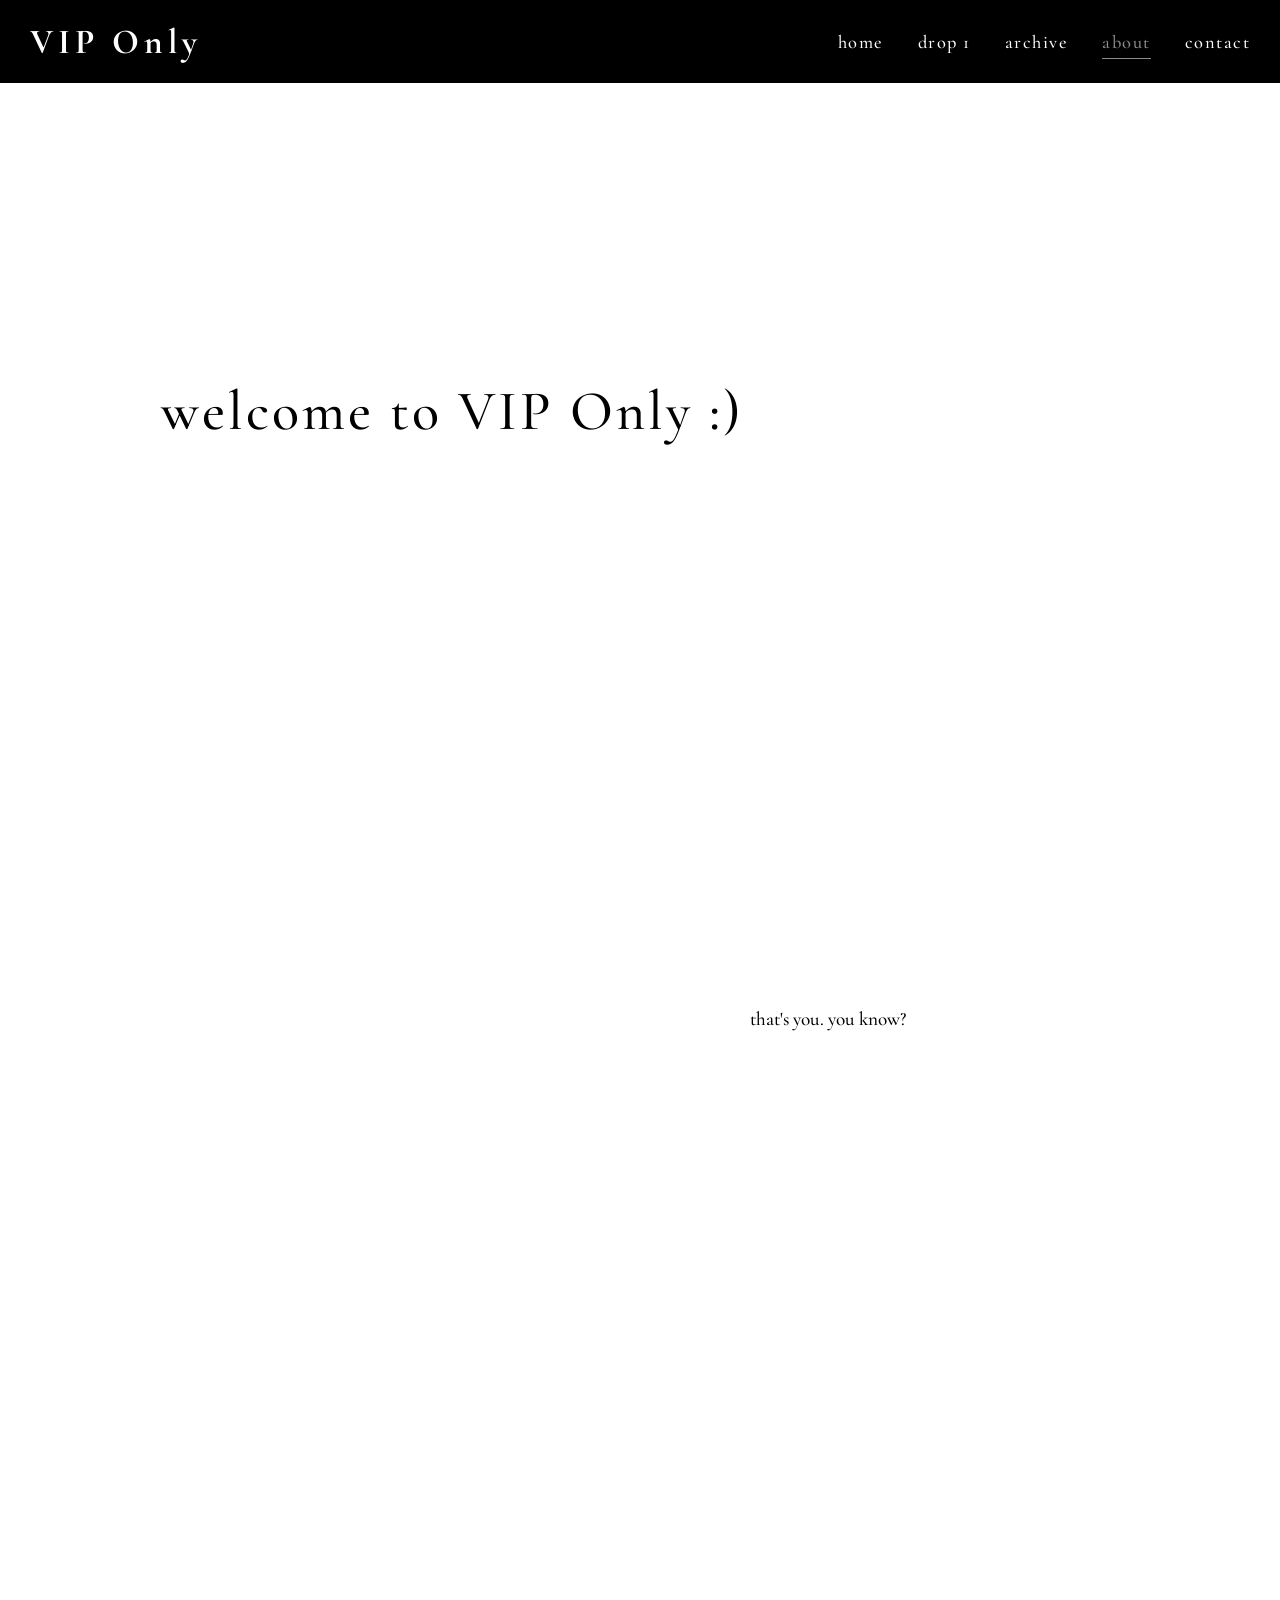
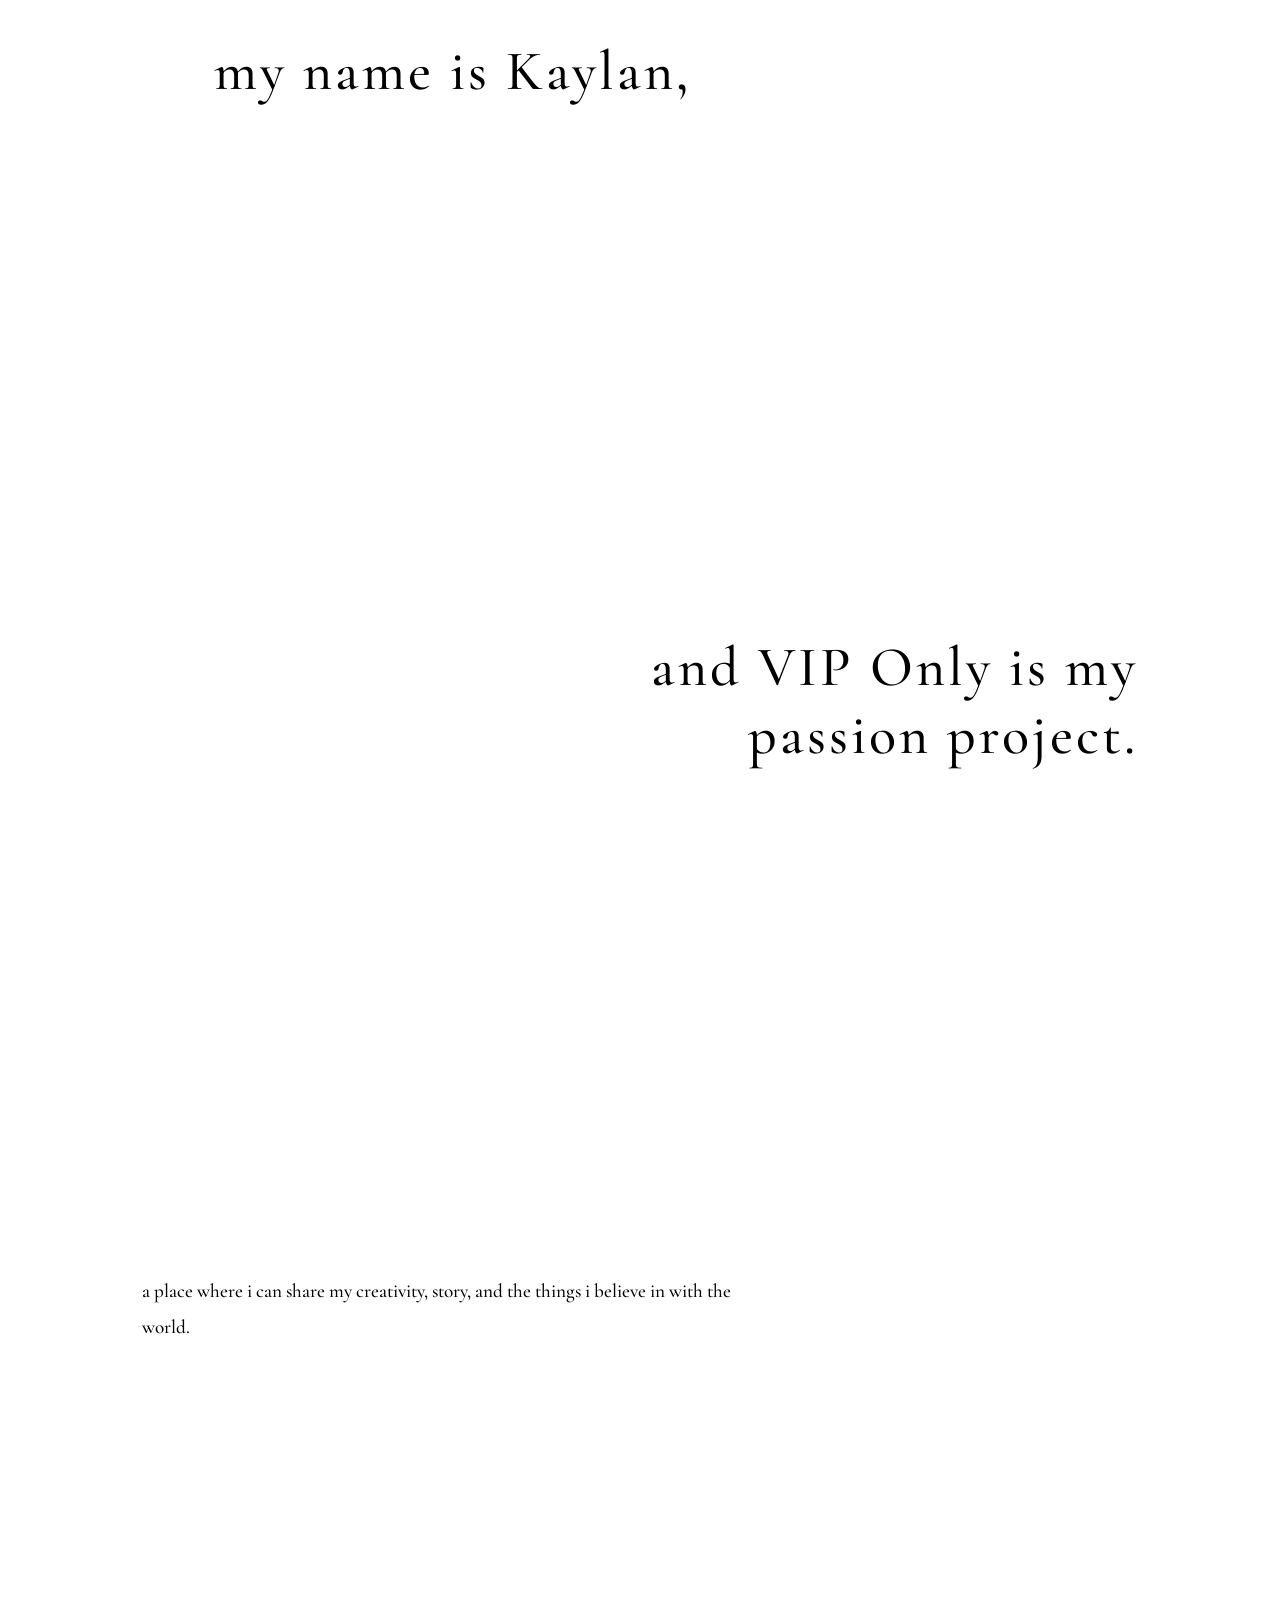
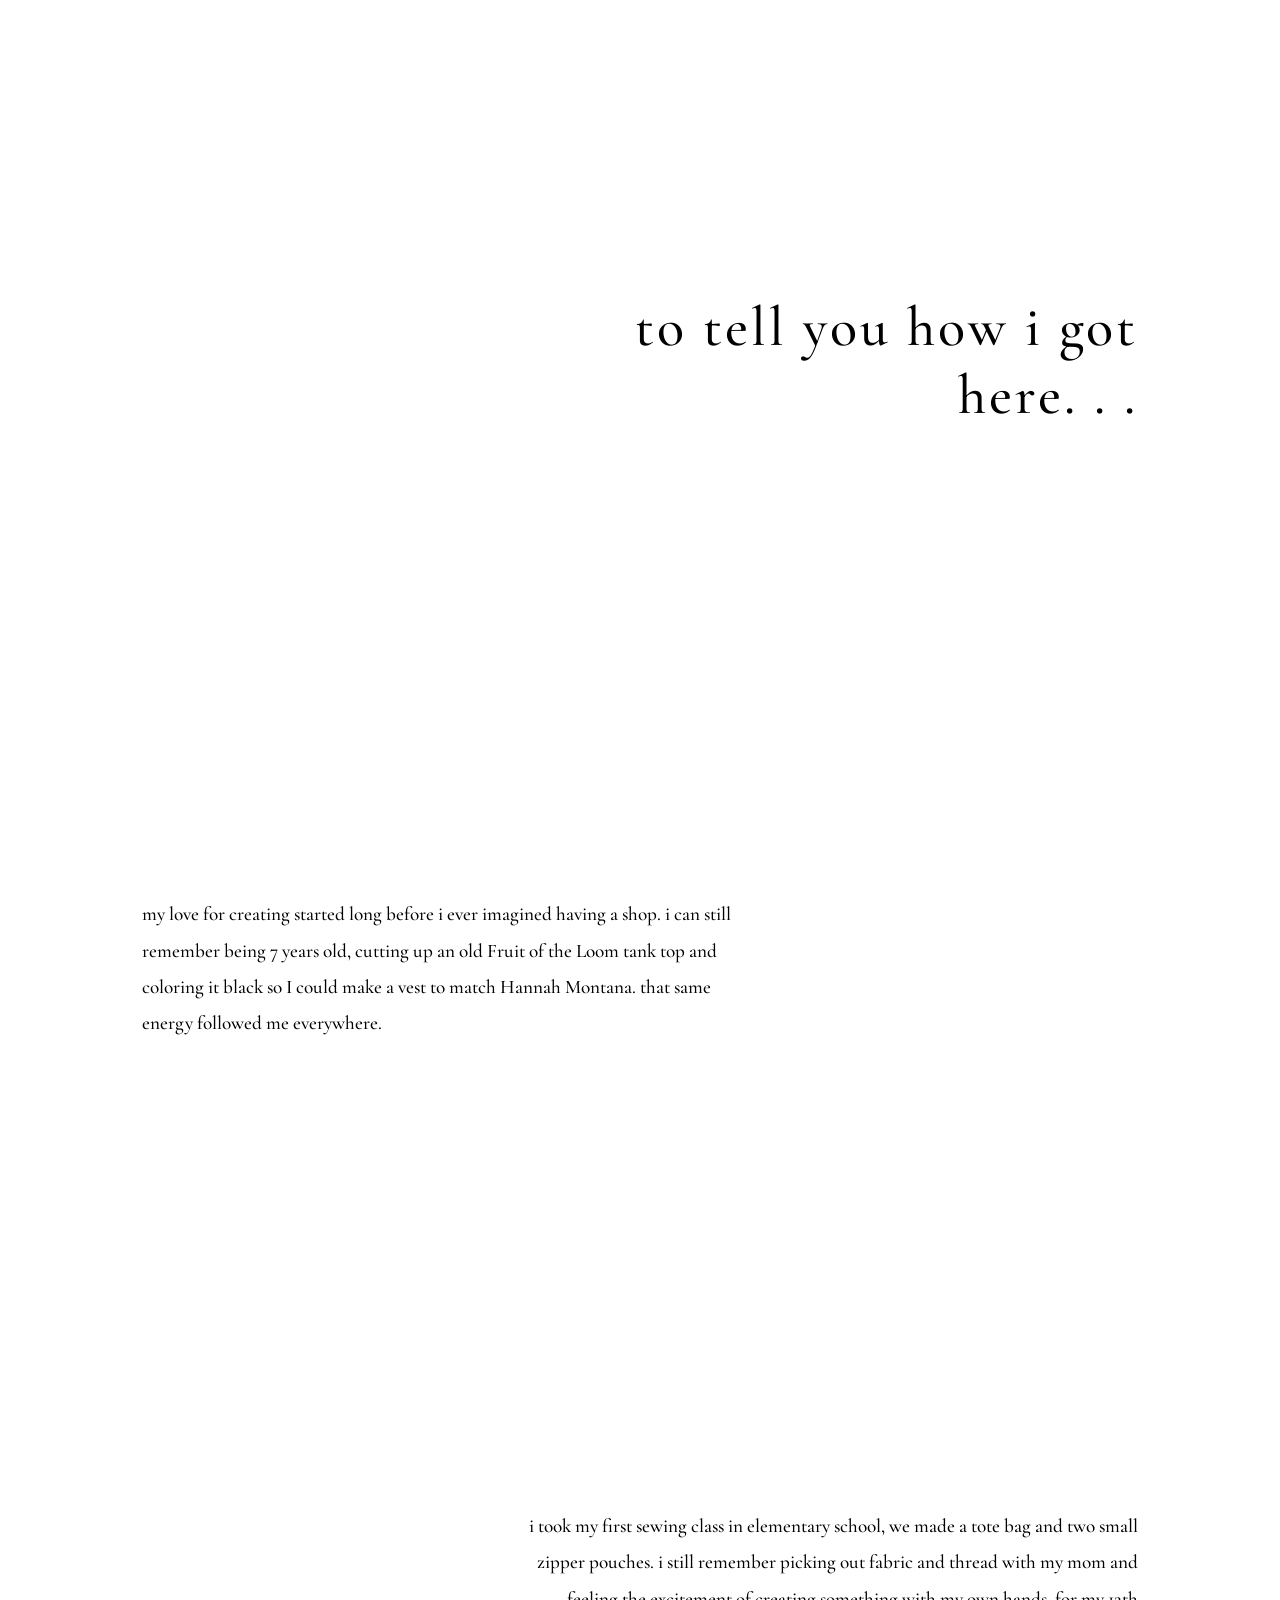
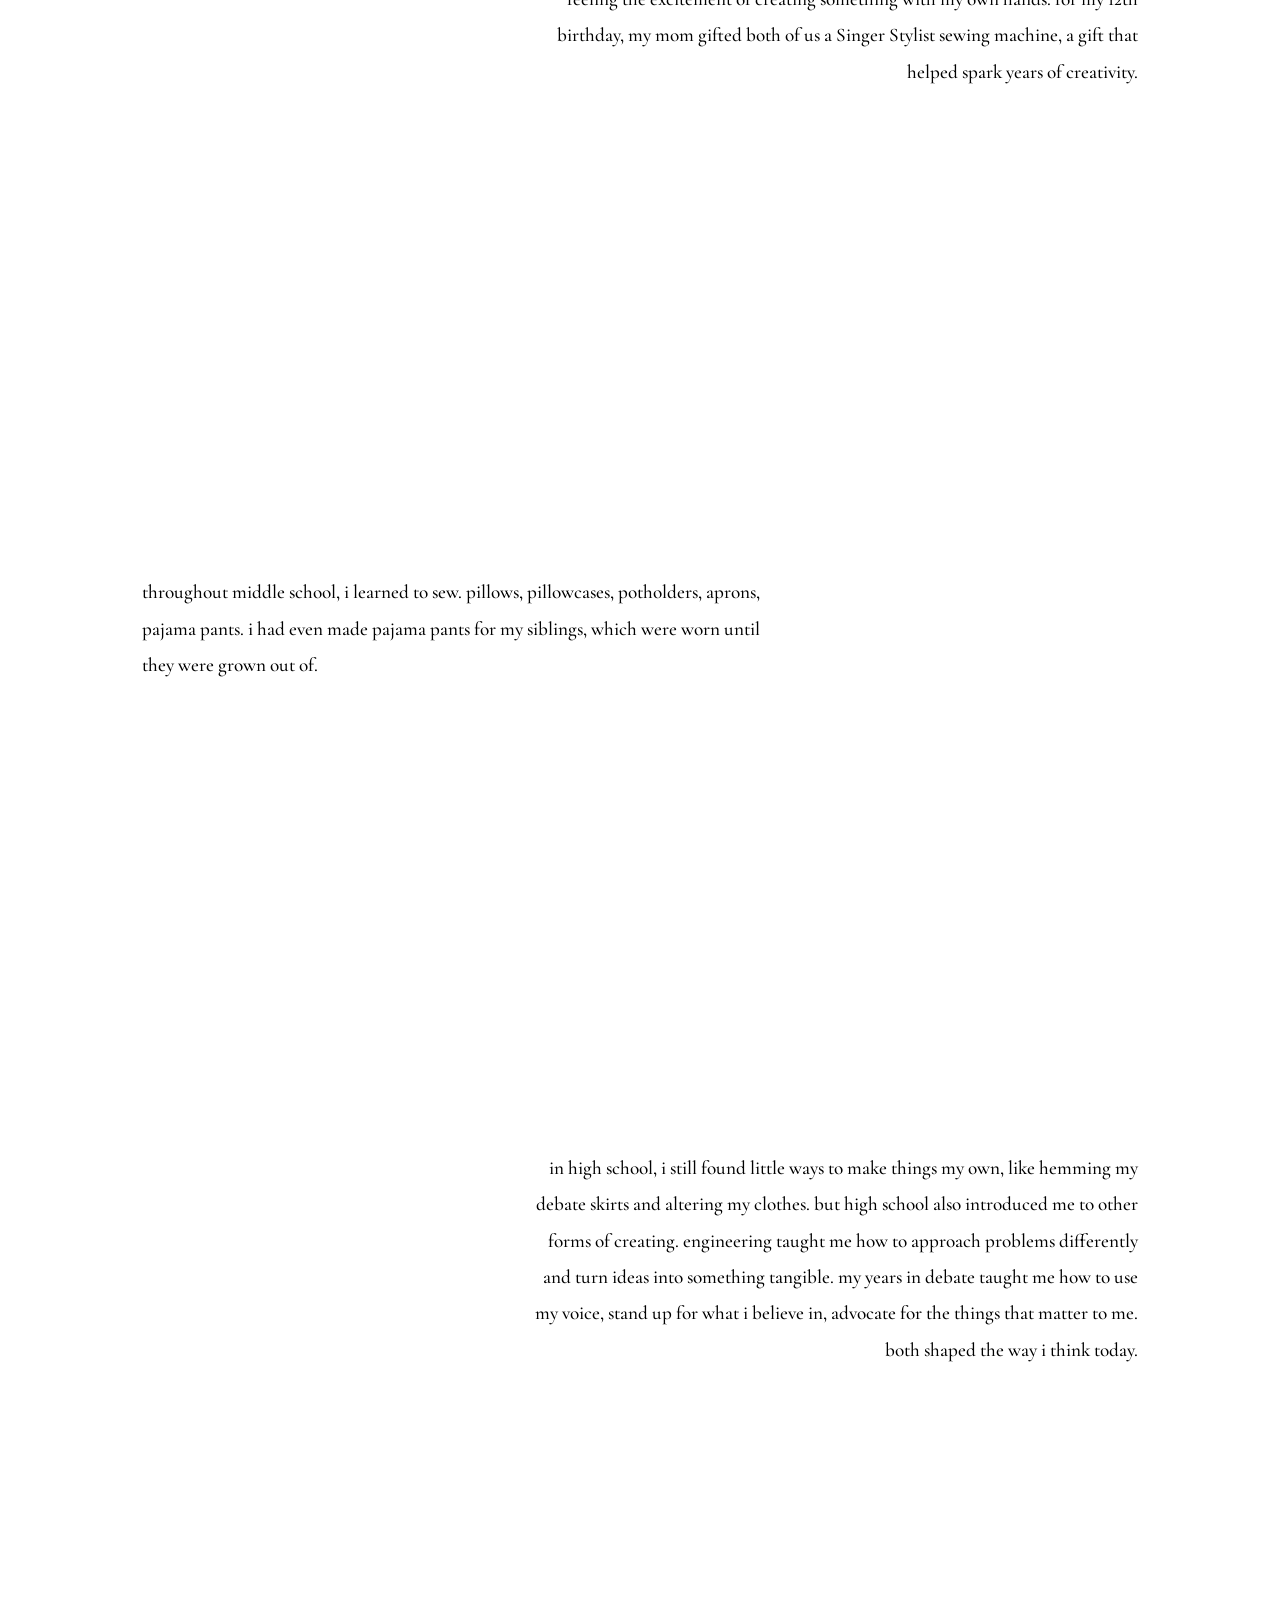
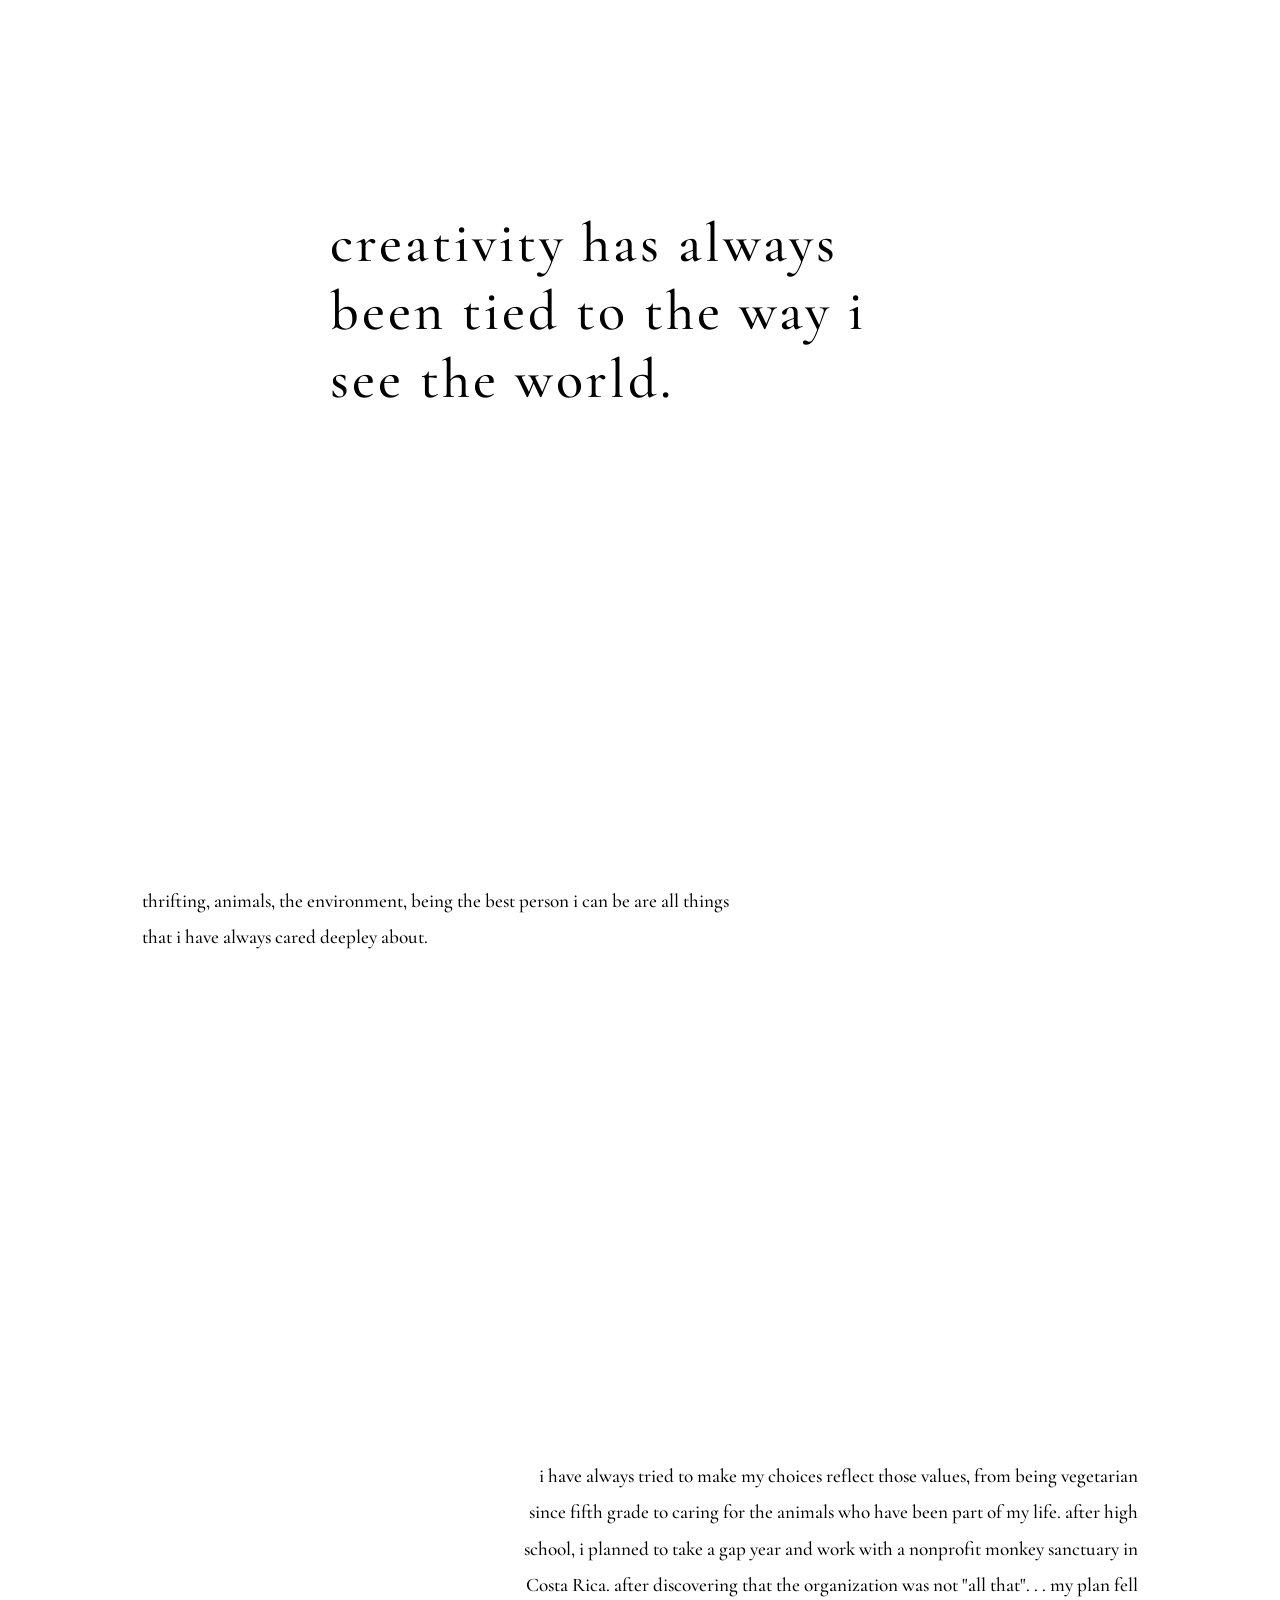
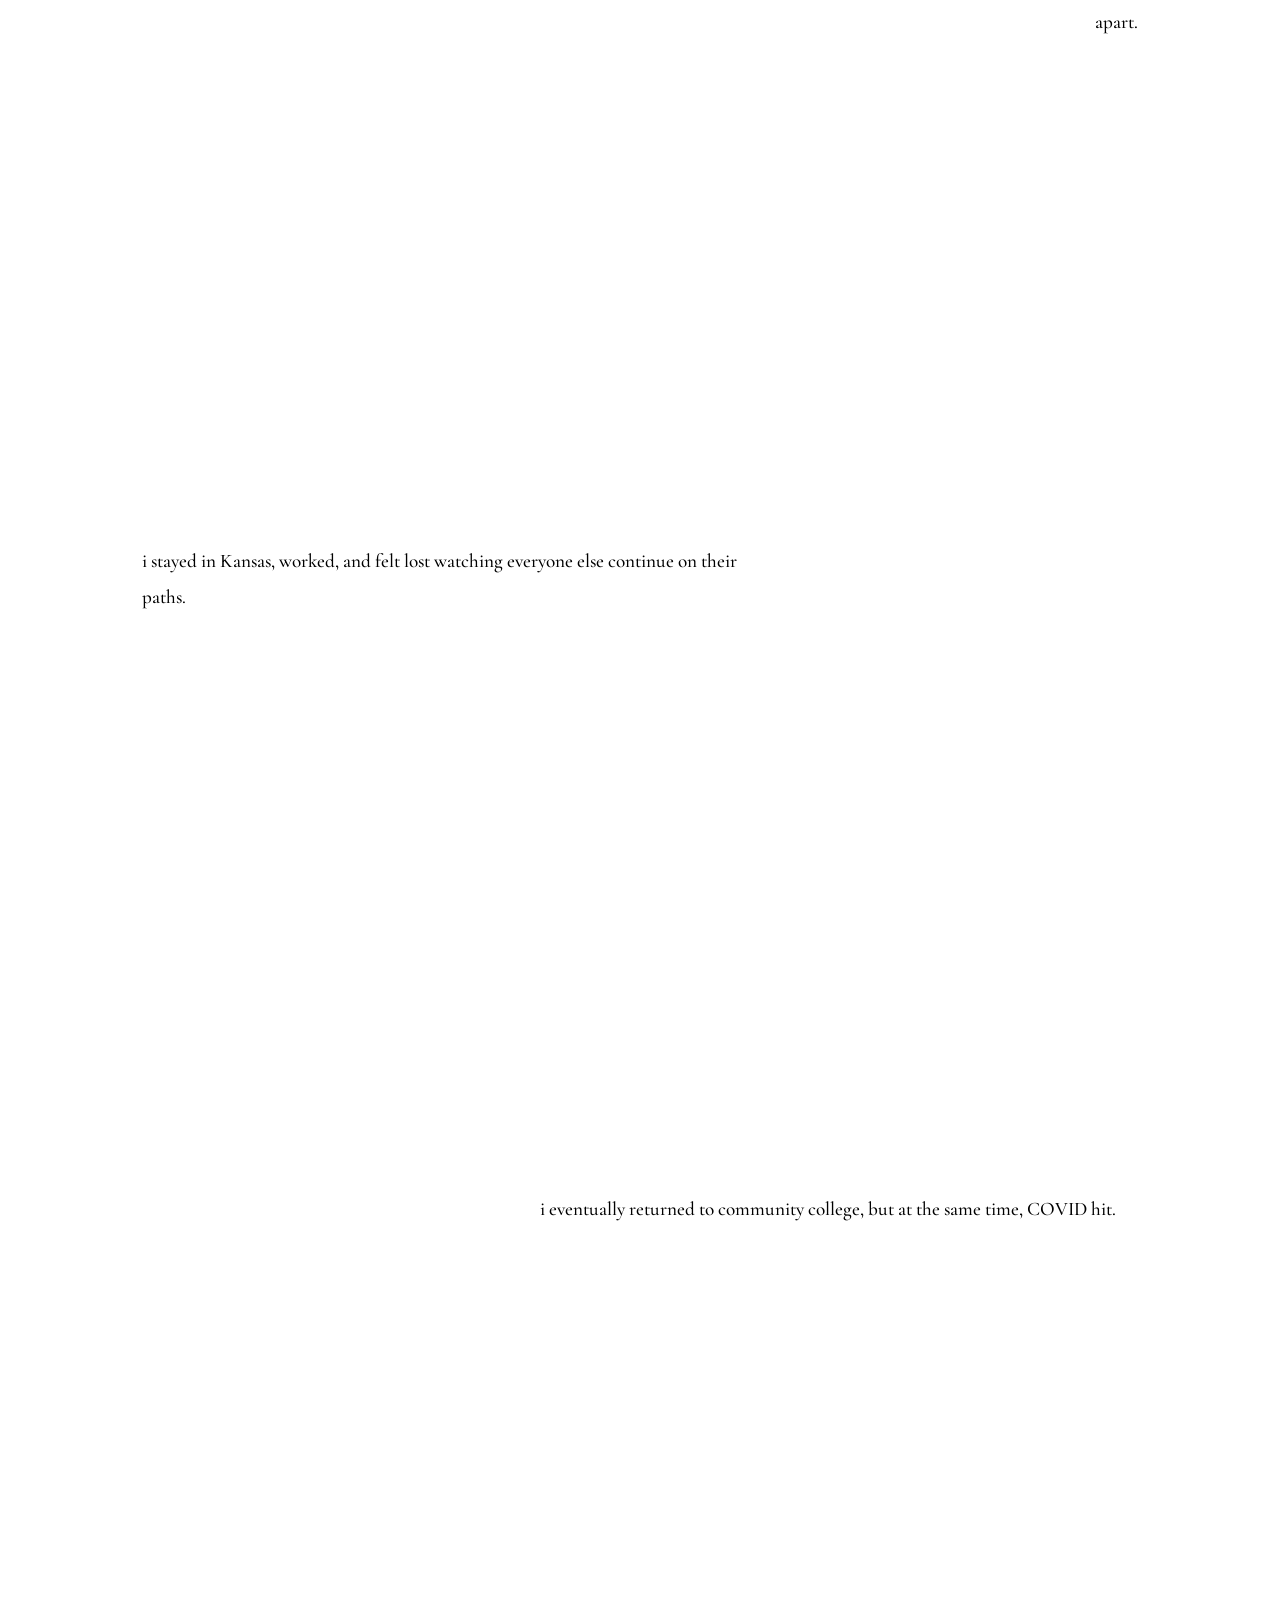
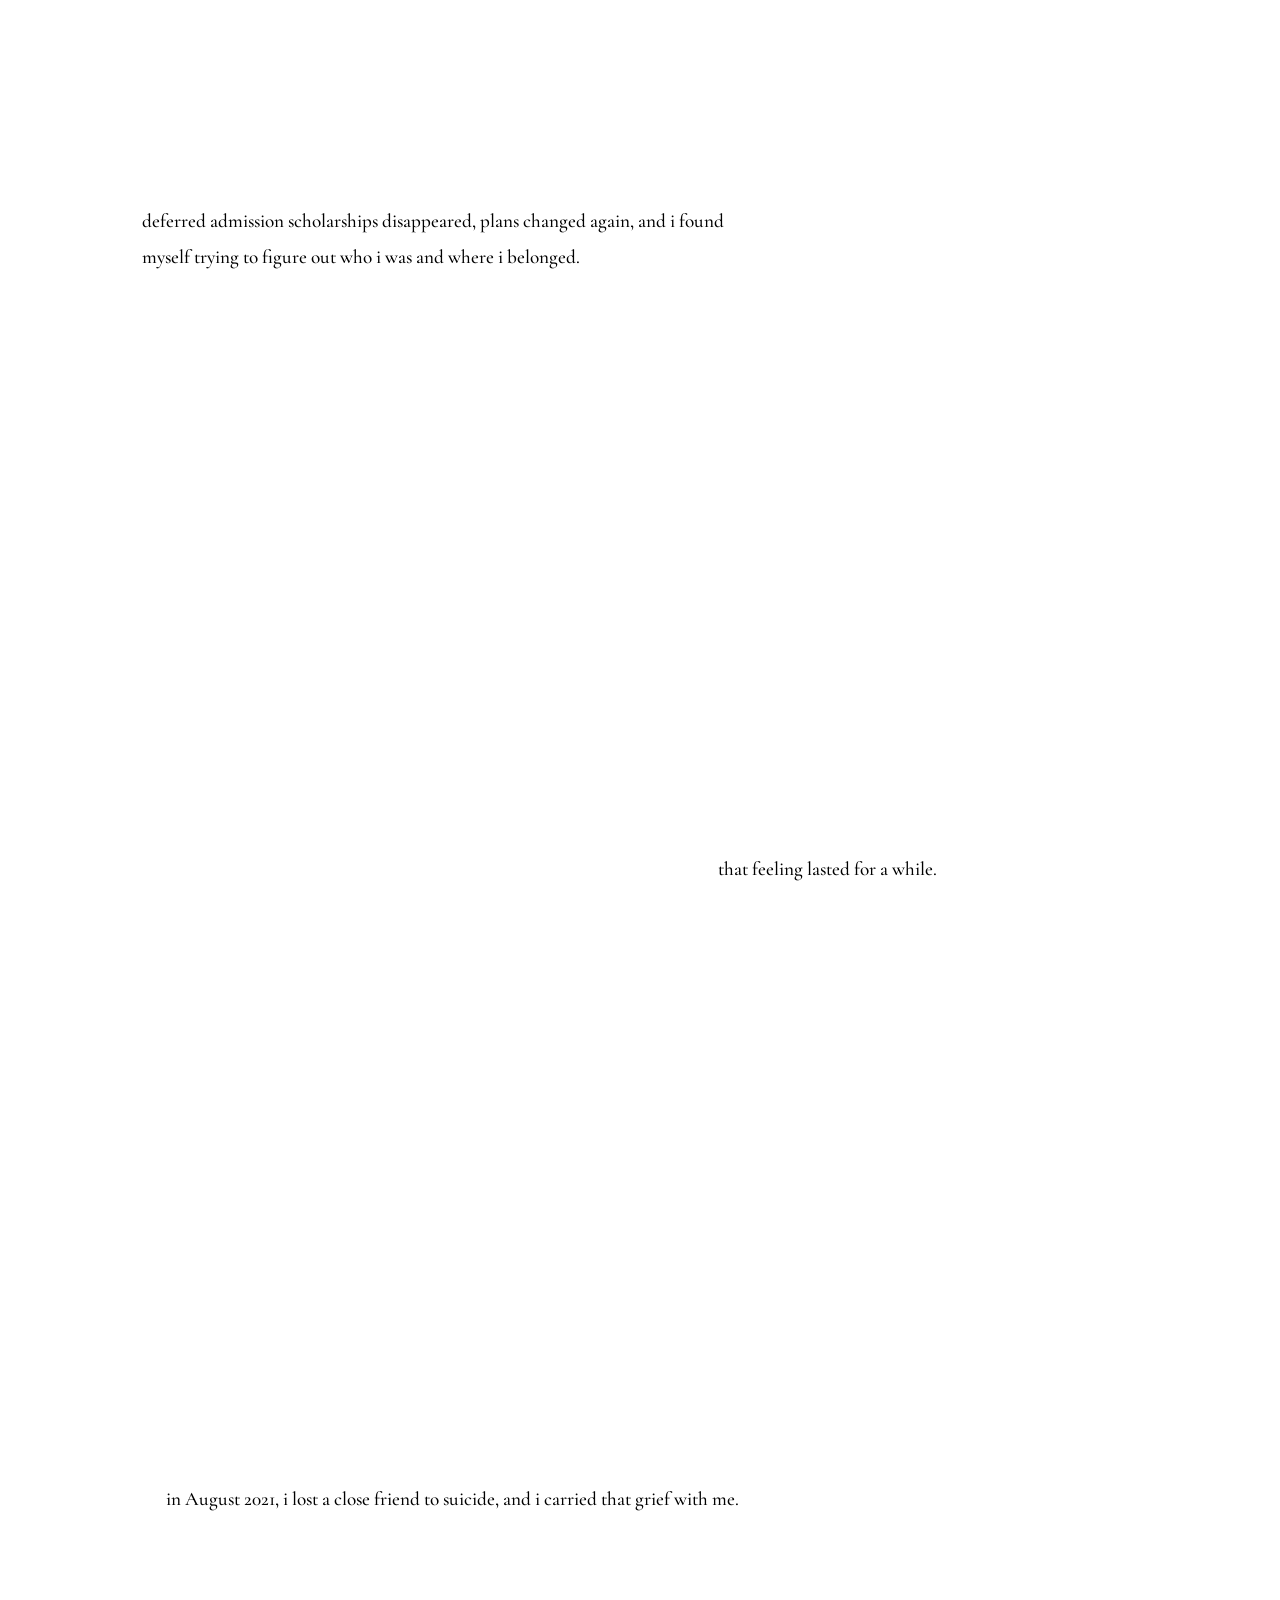
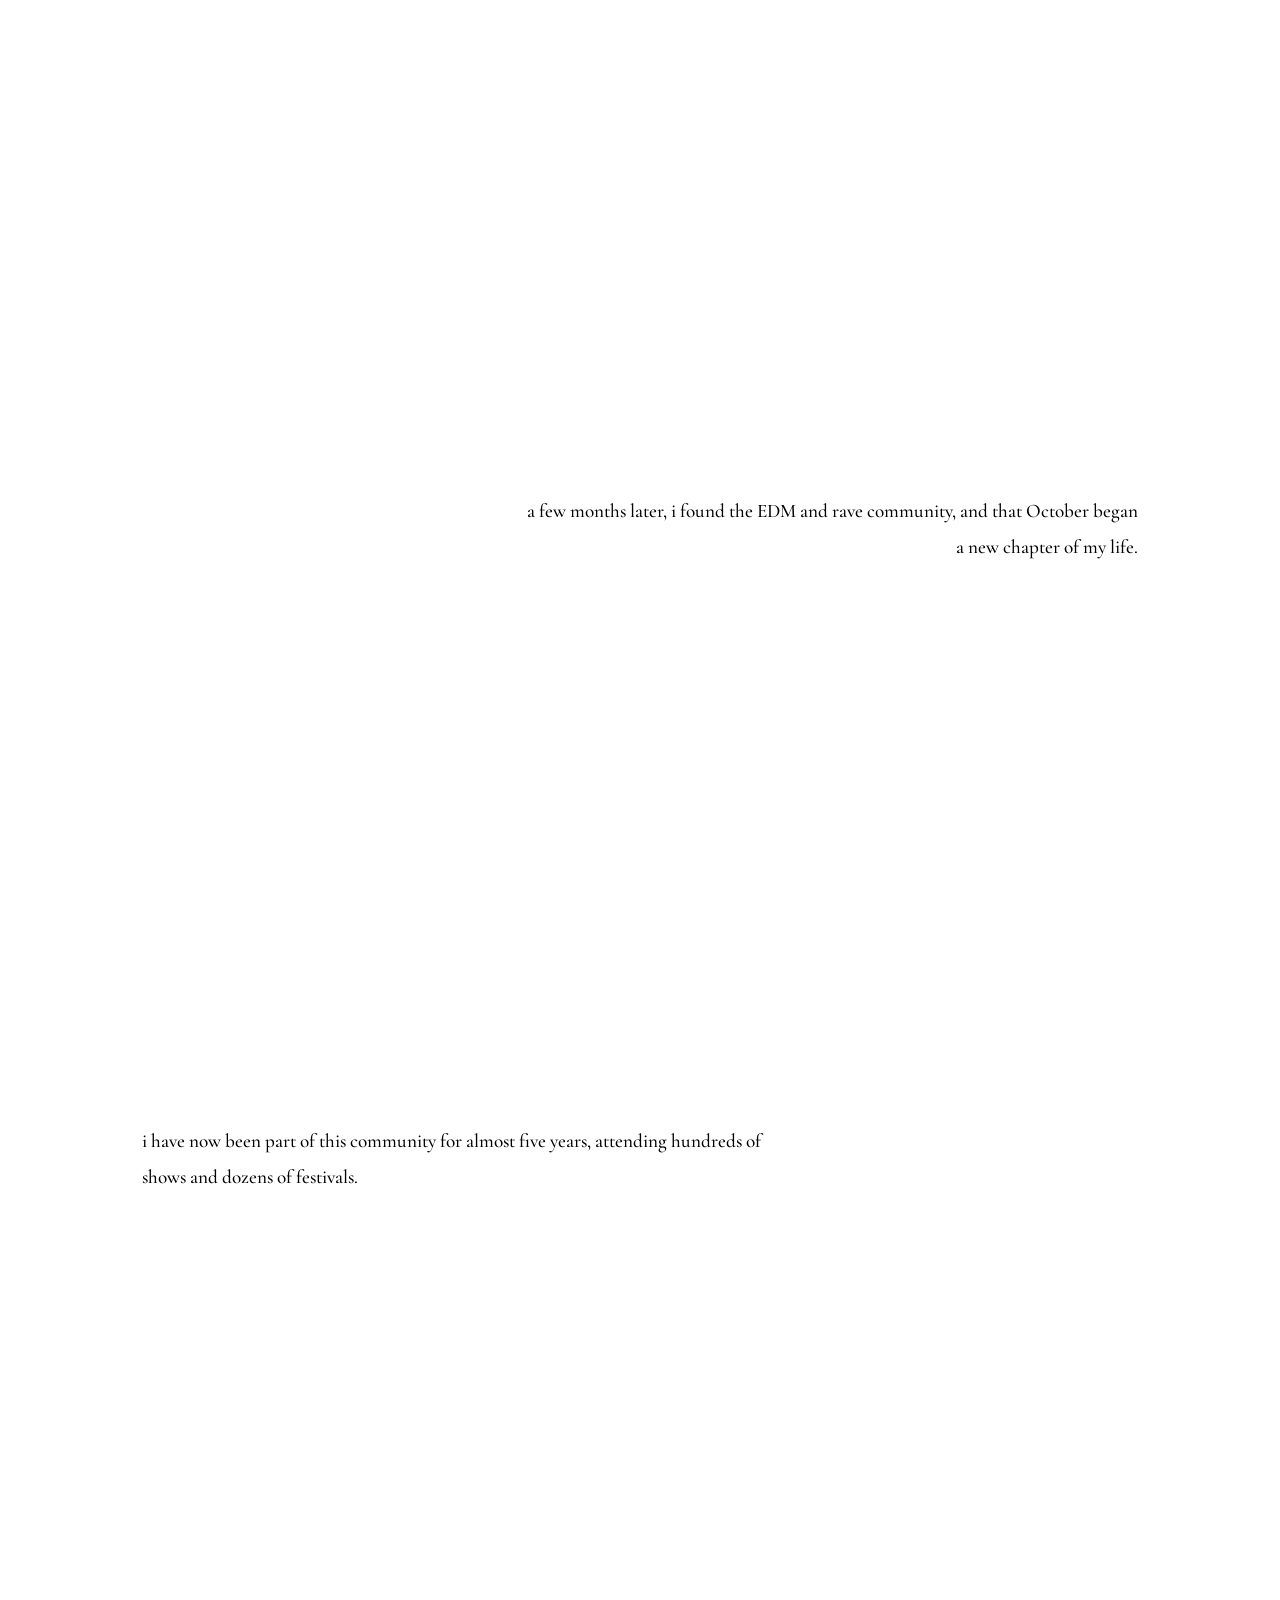
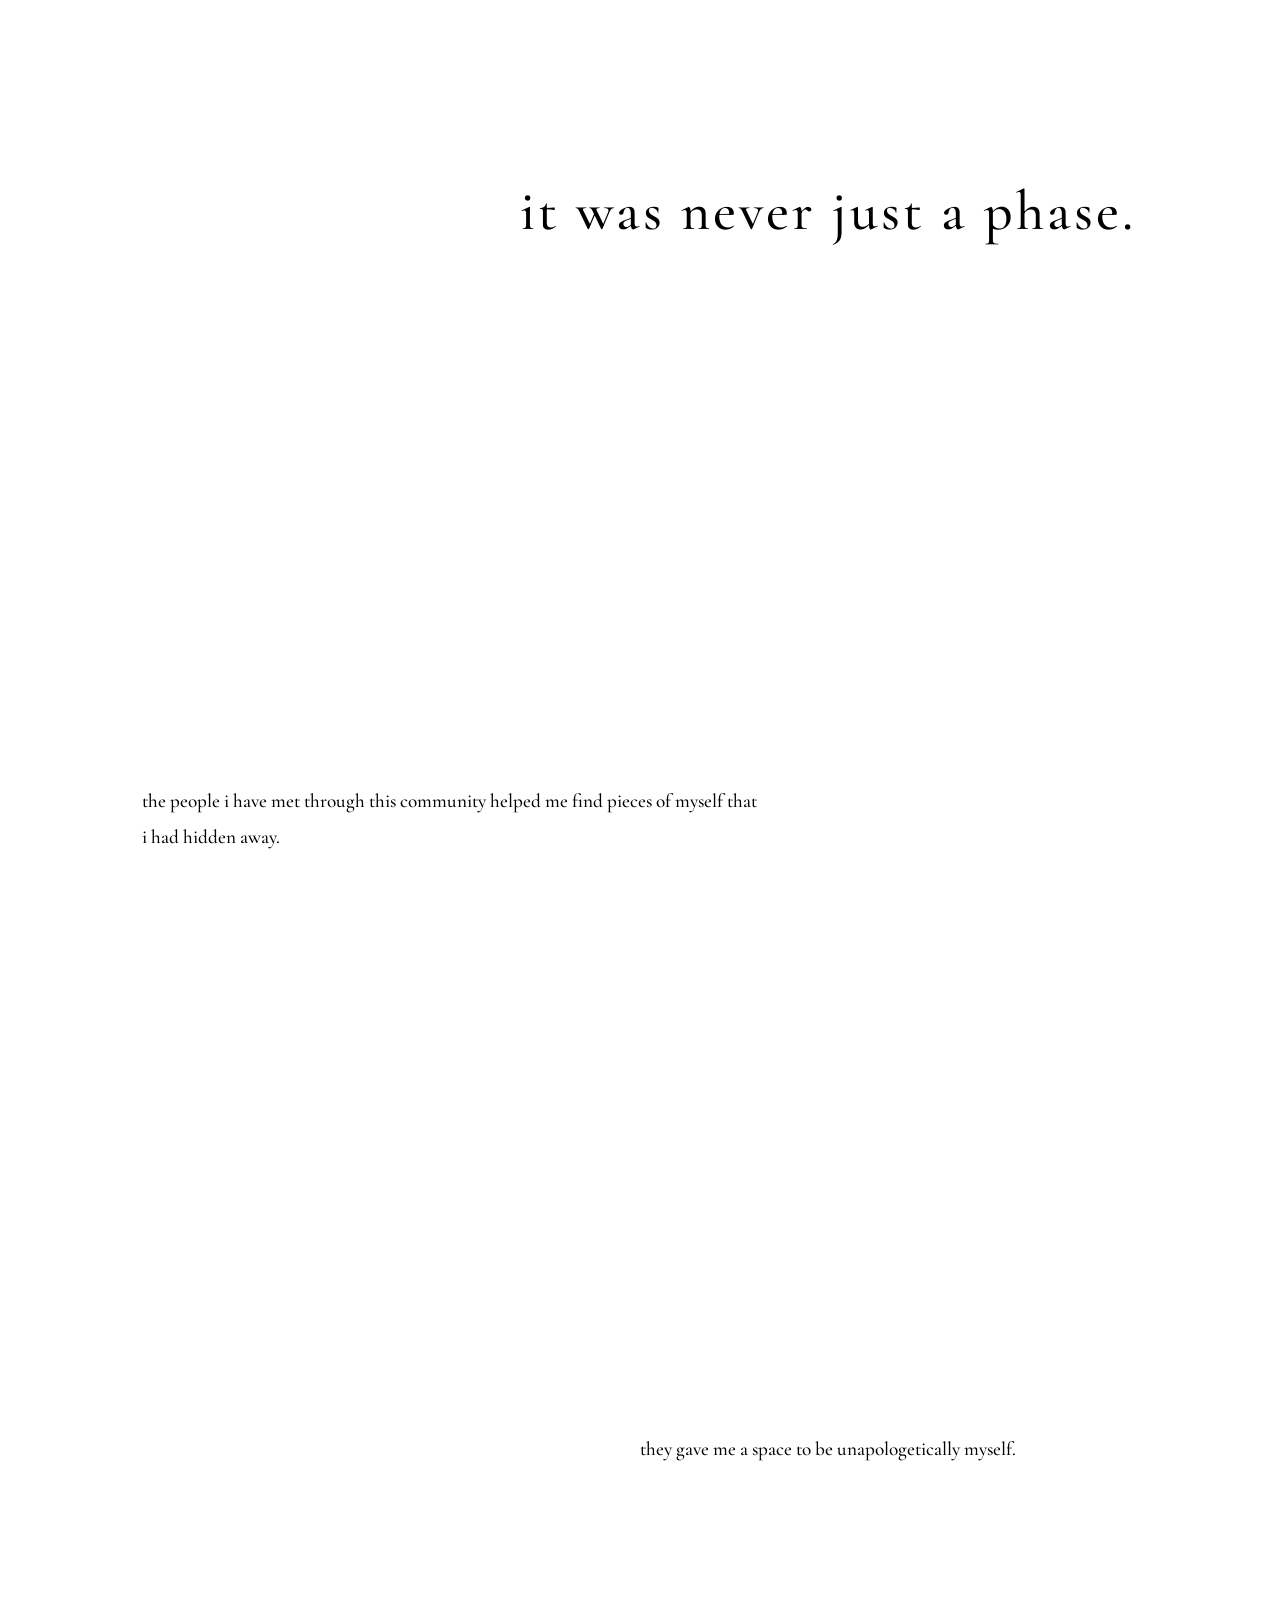
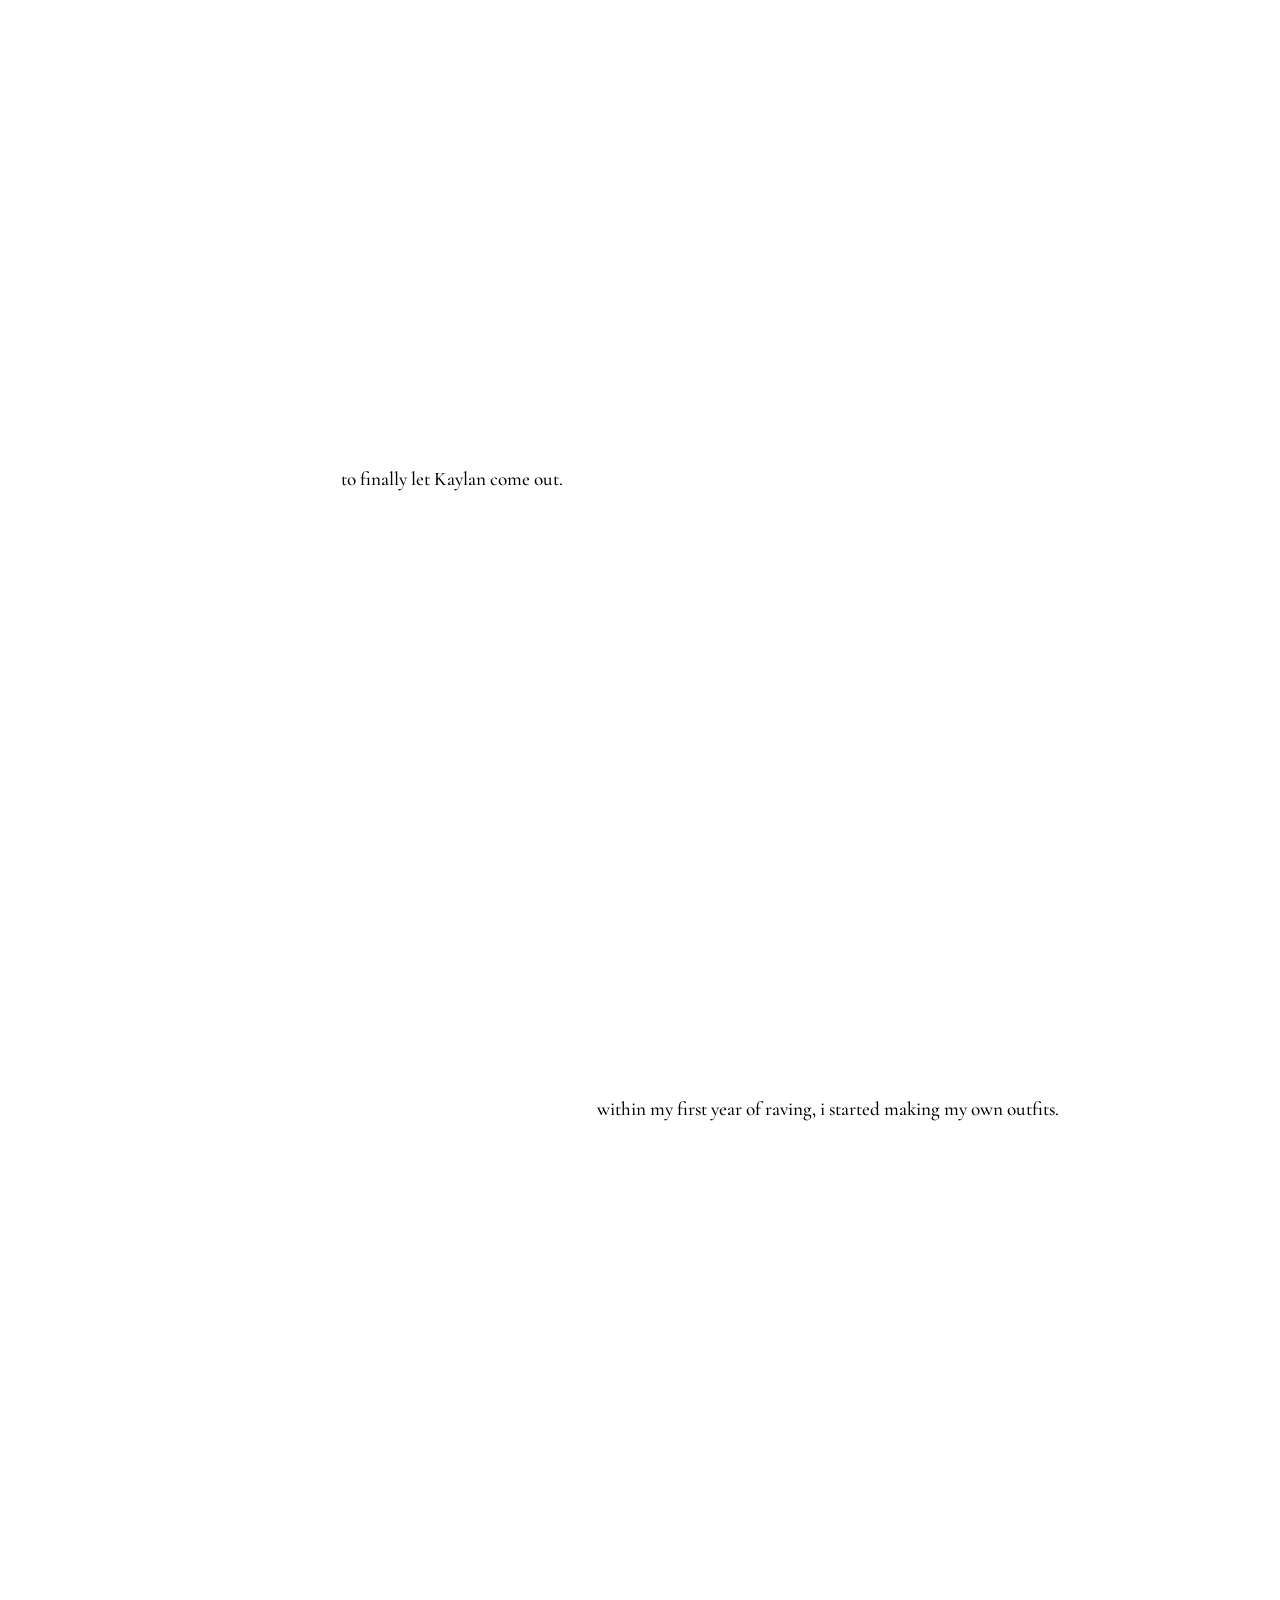
==== commit 3e74c8d2: "Update about.html" ====
--- a/about.html
+++ b/about.html
@@ -118,40 +118,22 @@
   my years in debate taught me how to use
   my voice, stand up for what i believe in, 
   advocate for the things that matter to me. 
-  </p>
+    
+  both shaped the way i think today.
+  </p>
+  </section>
+
+<section class="story-section fade">
+  <h2>creativity has always been tied to the way i see the world.</h2>
   </section>
 
 <section class="story-section fade left">
   <p> 
-  both experiences 
-  shaped the way i see creativity, not just as making something physical, 
-  but as a way to express ideas, solve problems, and create change.
-  </p>
-  </section>
-
-<section class="story-section fade right">
-  <h2>creativity has always been tied to the way i see the world.</h2>
-  </section>
-
-<section class="story-section fade left">
-  <p> 
-  when my aunt 
-  moved to the same state as us, we bonded through thrifting, something i 
-  continued throughout high school and still love today. 
-  </p>
-  </section>
-
-<section class="story-section fade right">
-  <p>
-  my mom also taught me 
-  the value of being intentional, resourceful, and frugal. 
-  </p>
-  </section>
-
-<section class="story-section fade left">
-  <p>
-  since i was a child, i 
-  have cared deeply about animals and the environment. 
+  thrifting, 
+  animals, 
+  the environment, 
+  being the best person i can be
+  are all things that i have always cared deepley about. 
   </p>
   </section>
 
@@ -160,18 +142,10 @@
   i have always tried to make 
   my choices reflect those values, from being vegetarian since fifth grade to caring 
   for the animals who have been part of my life.
-  </p>
-  </section>
-
-<section class="story-section fade left">
-  <p> 
+  
   after high school, i planned to take a gap year and work with a nonprofit 
   monkey sanctuary in Costa Rica. 
-  </p>
-  </section>
-
-<section class="story-section fade right">
-  <p>
+ 
   after discovering that the organization was not 
   "all that". . . my plan fell apart. 
   </p>
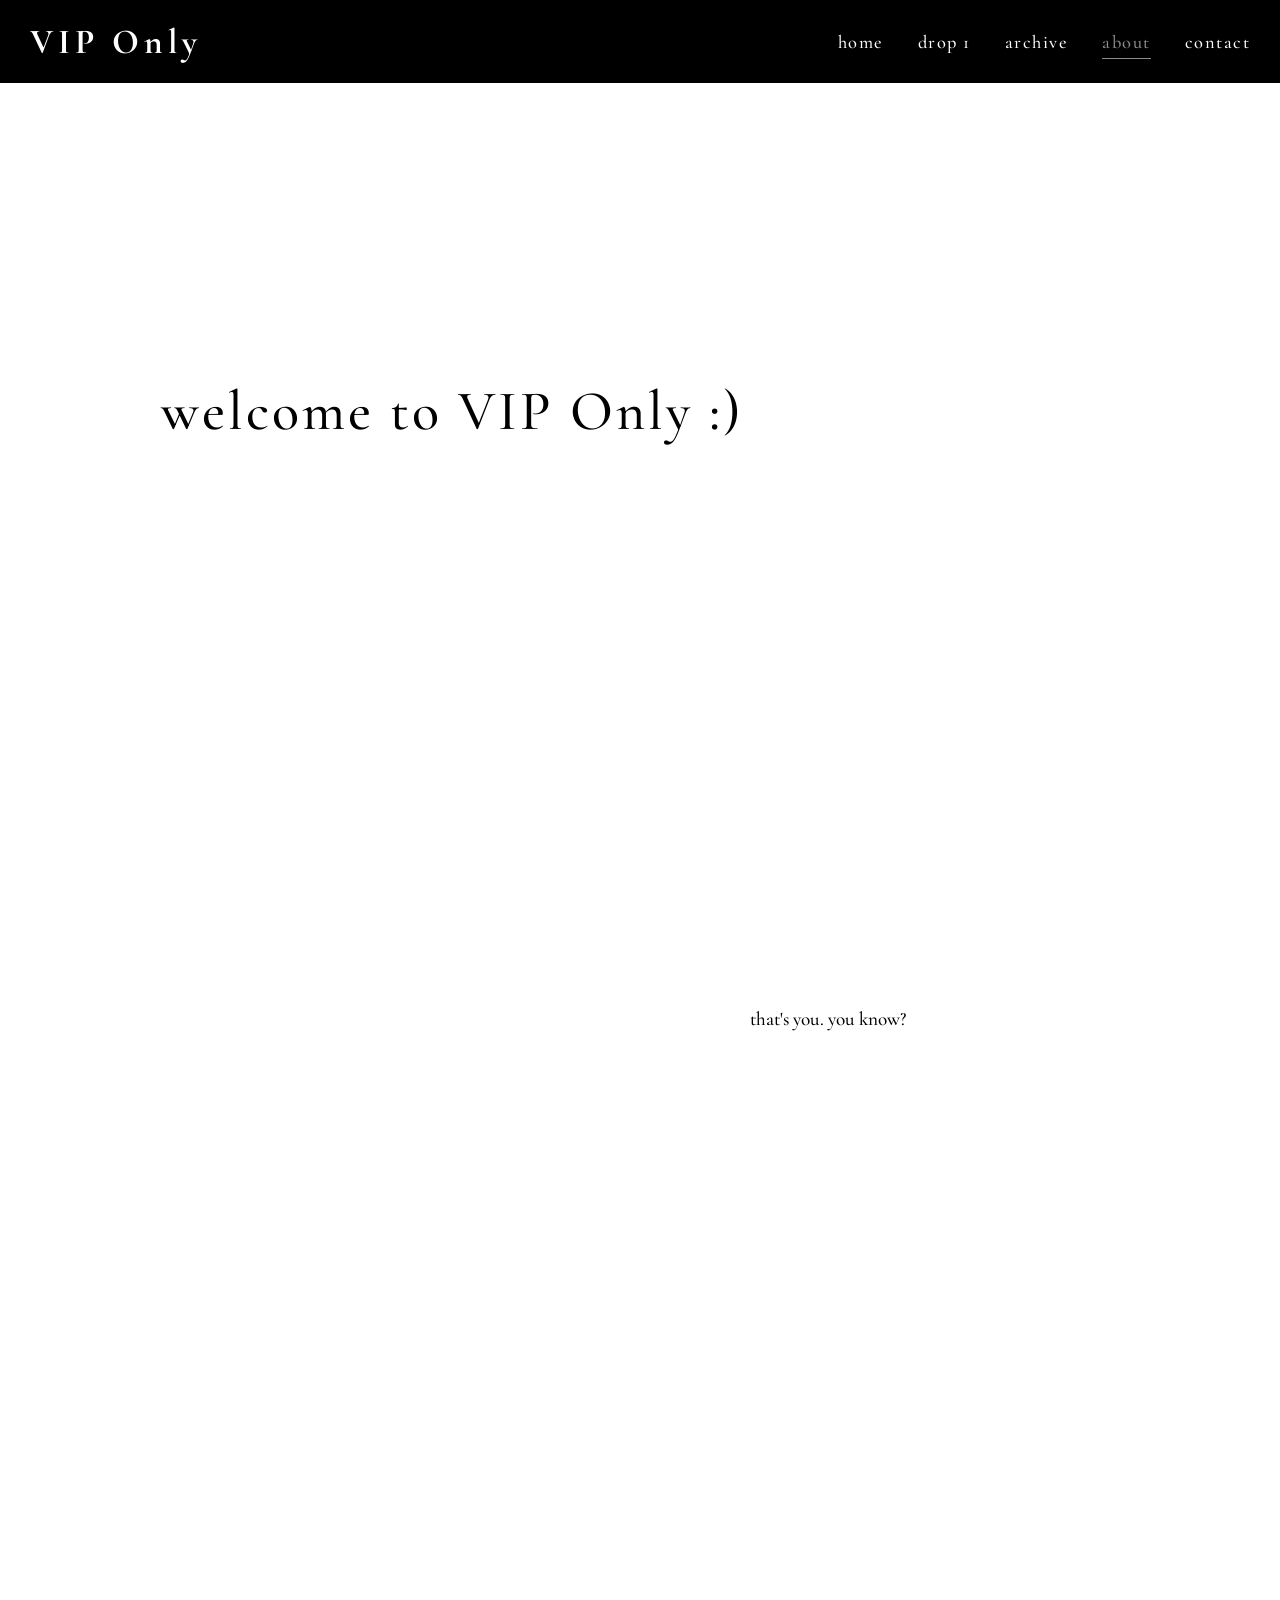
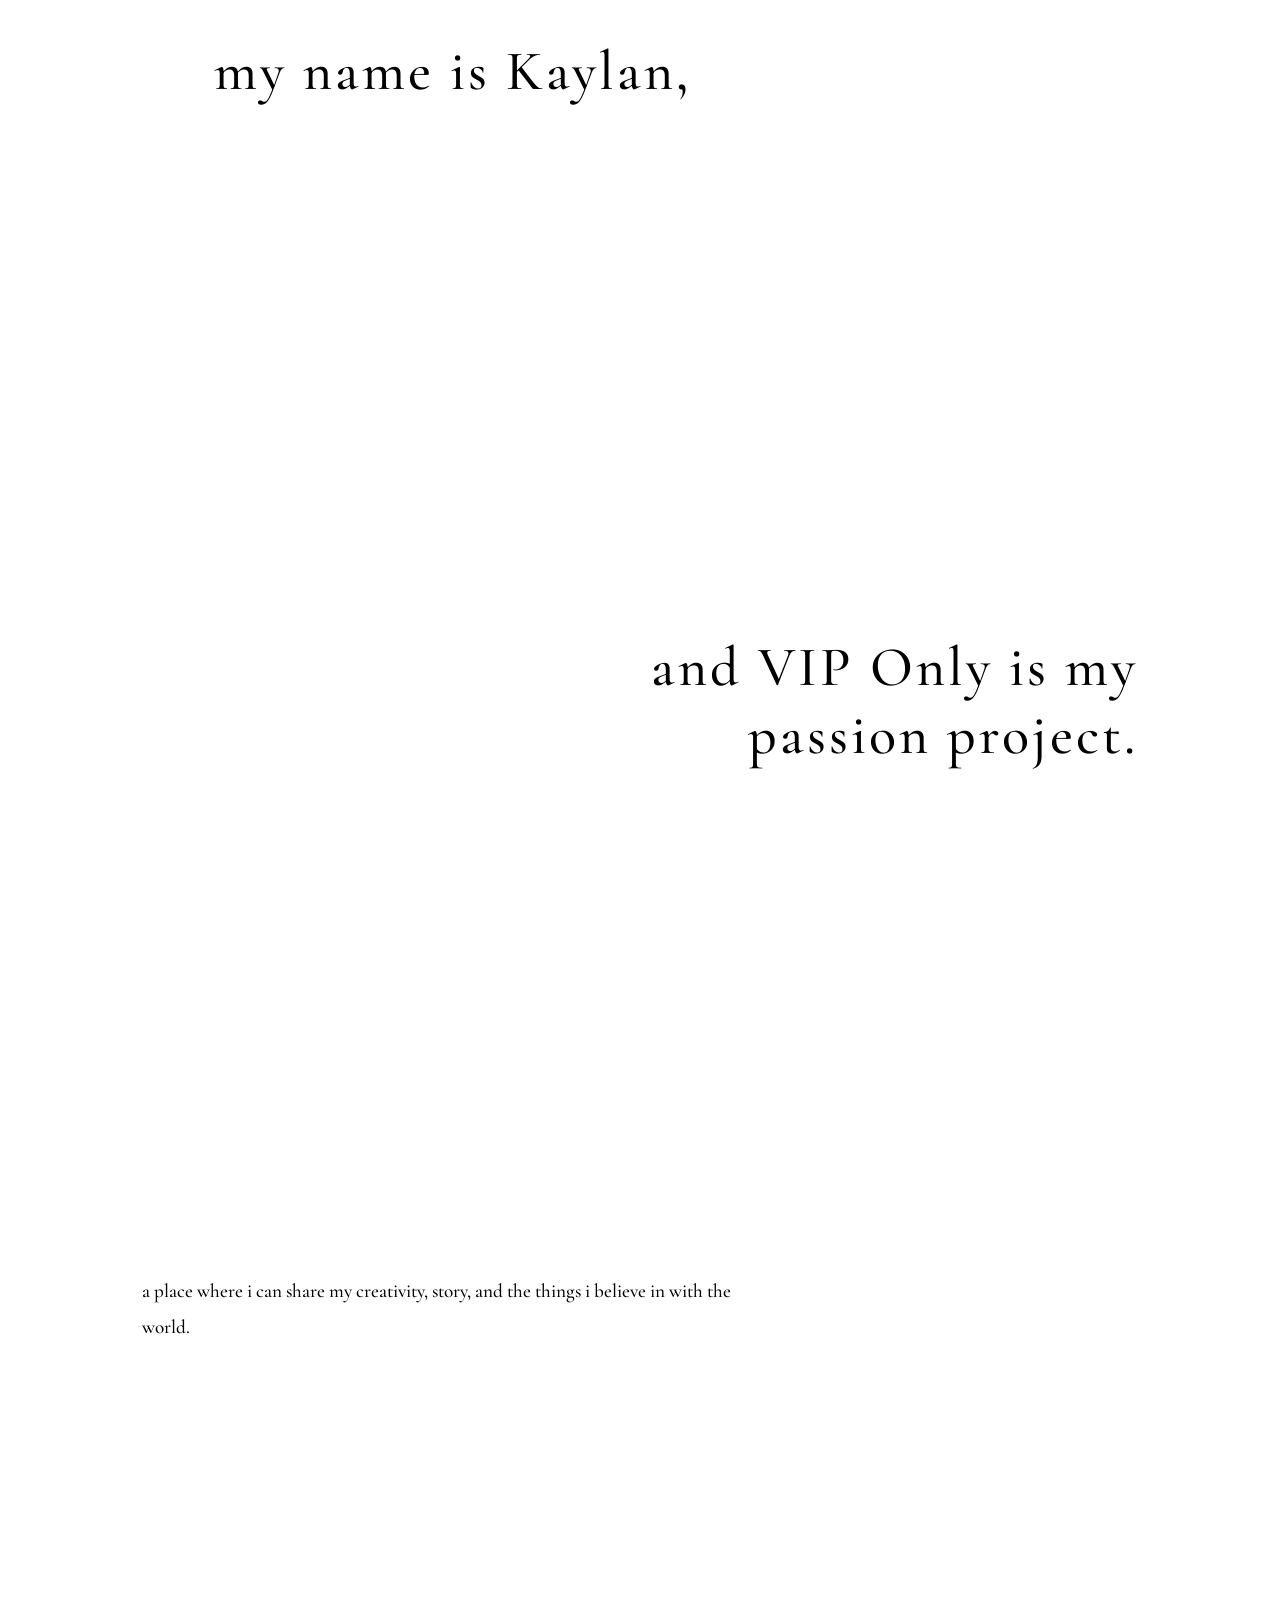
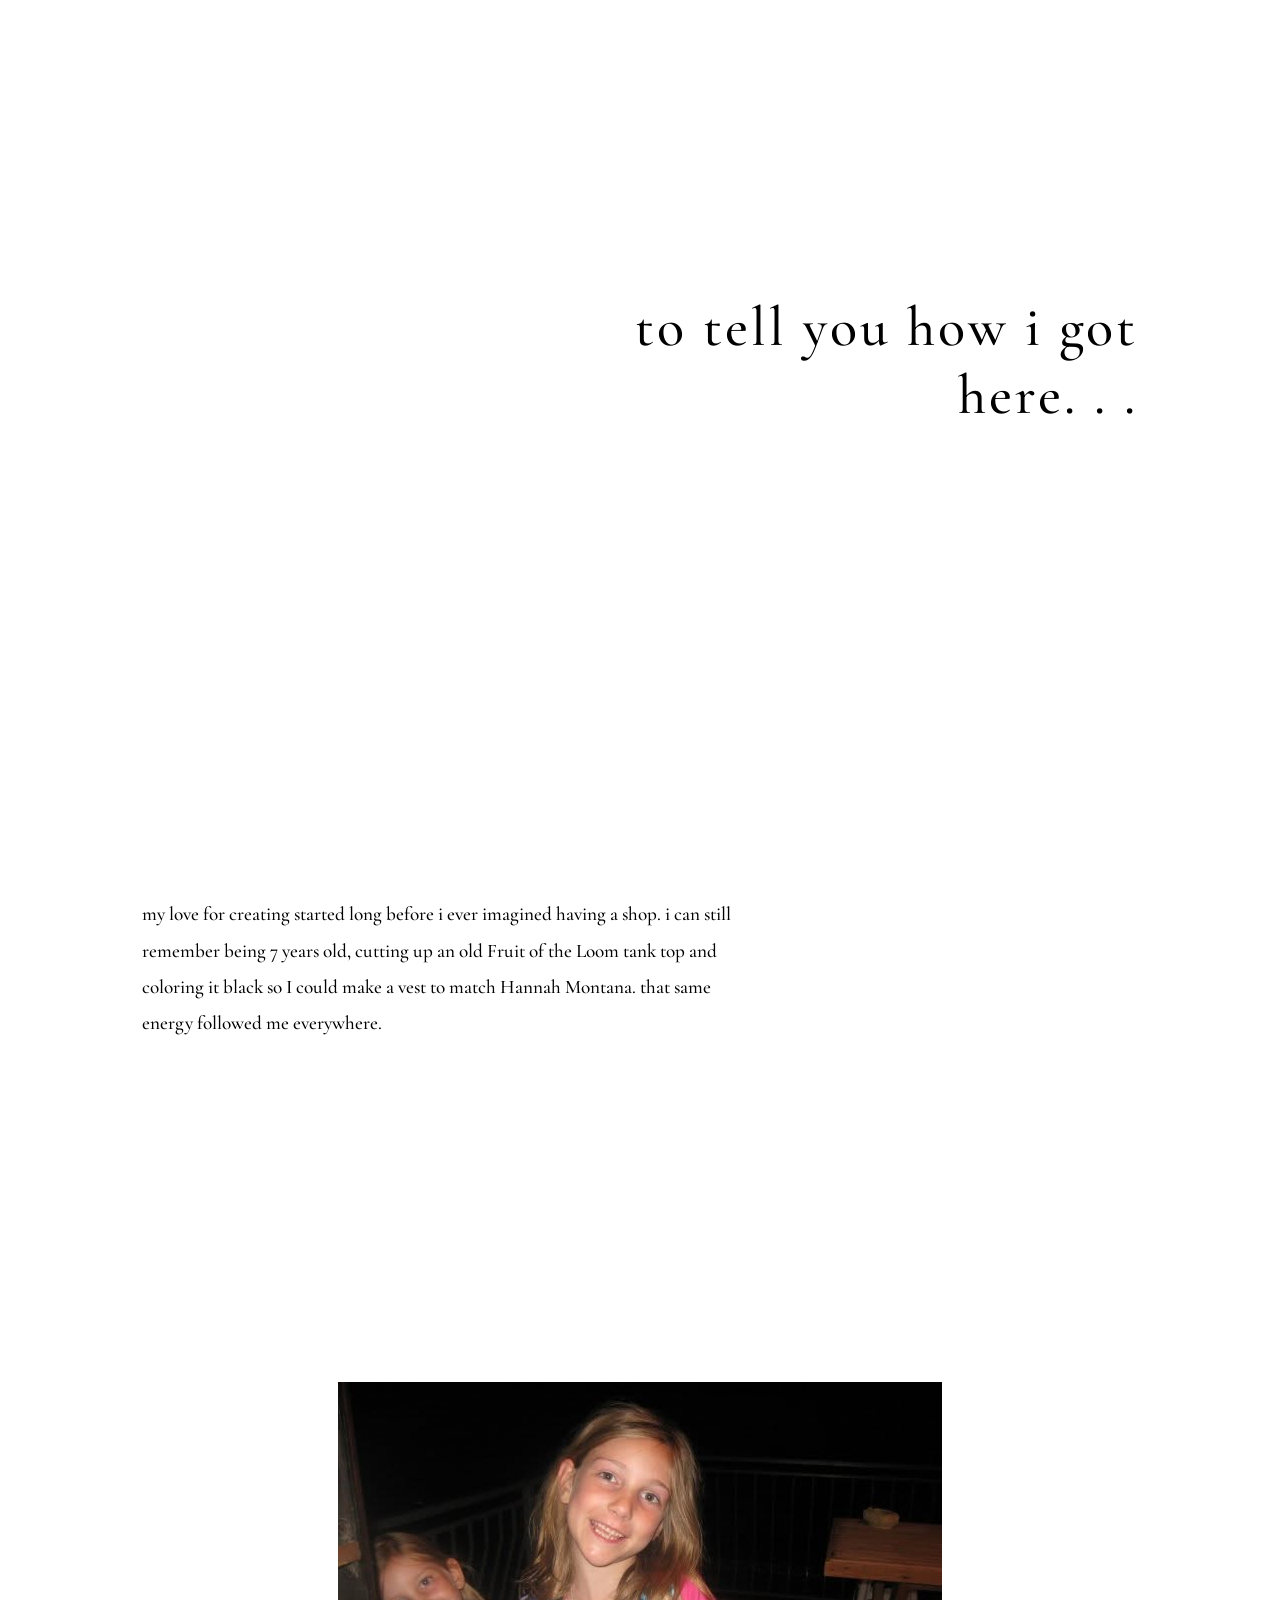
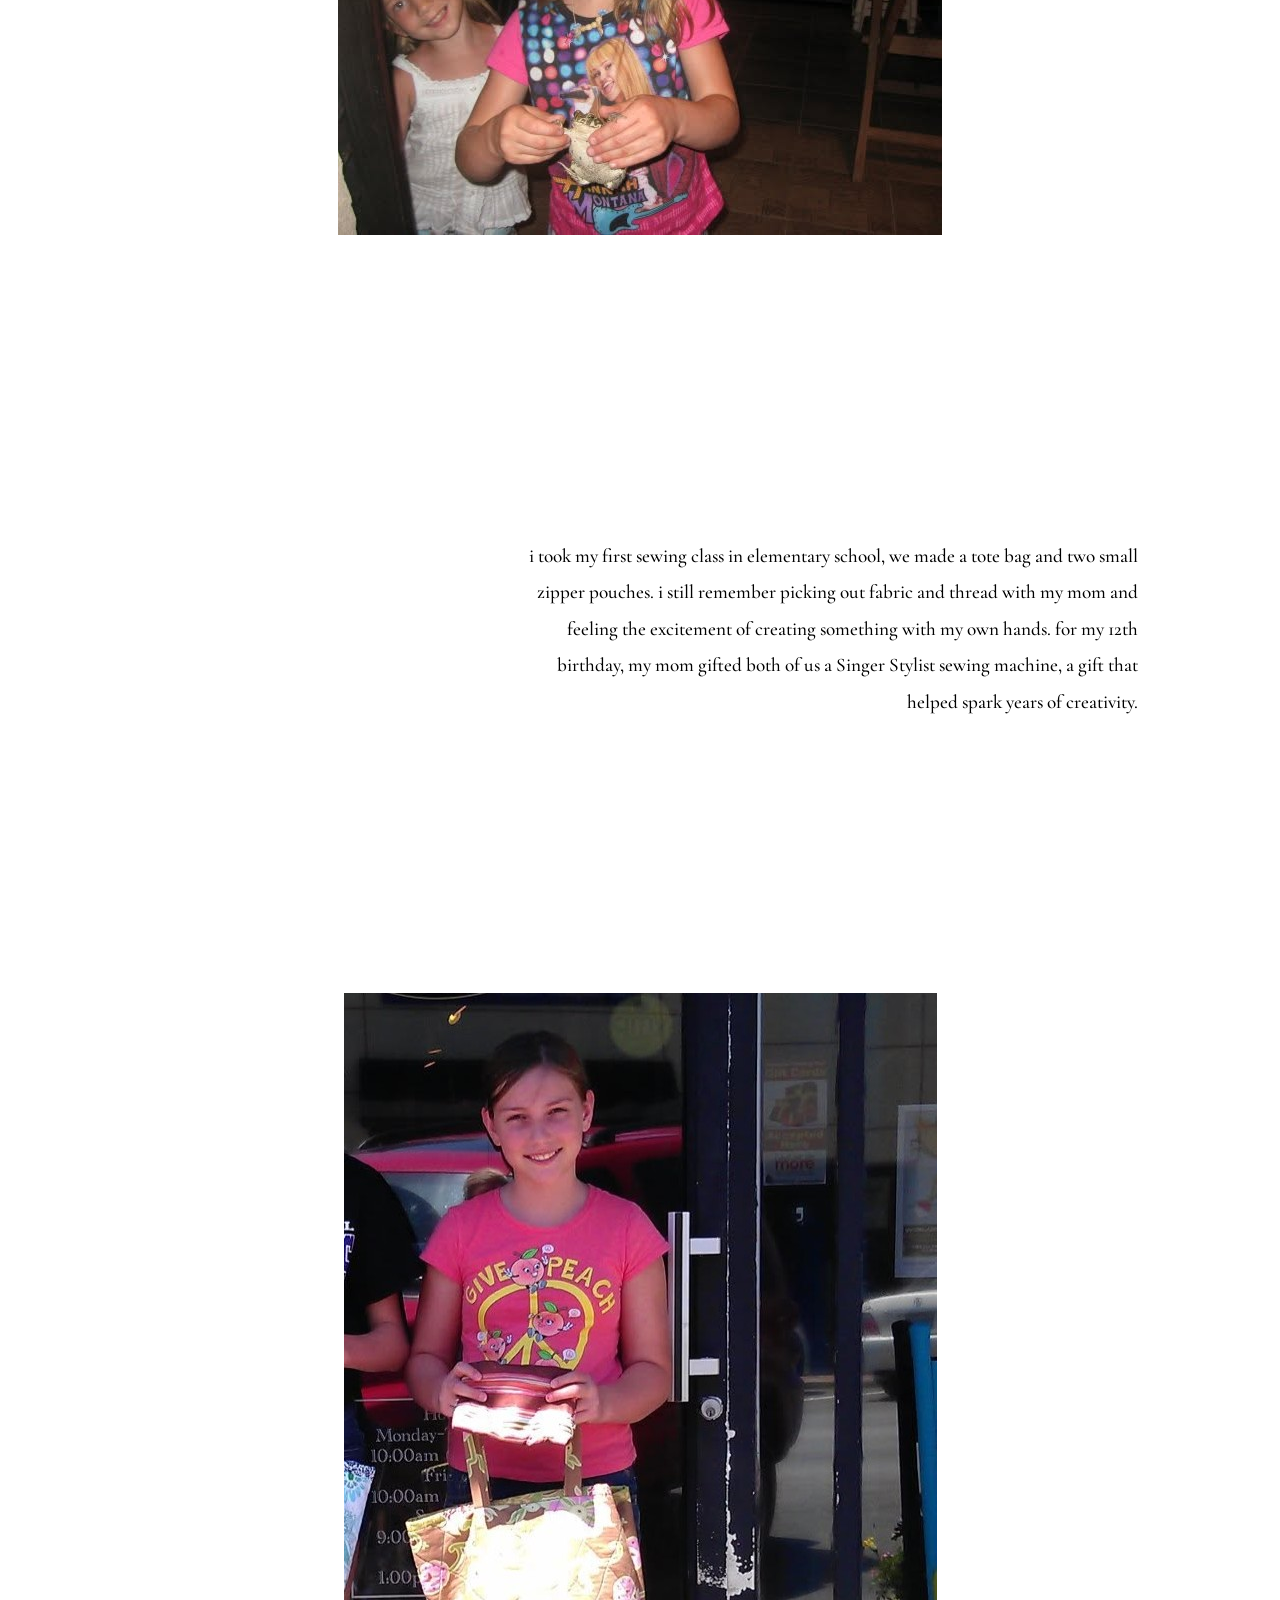
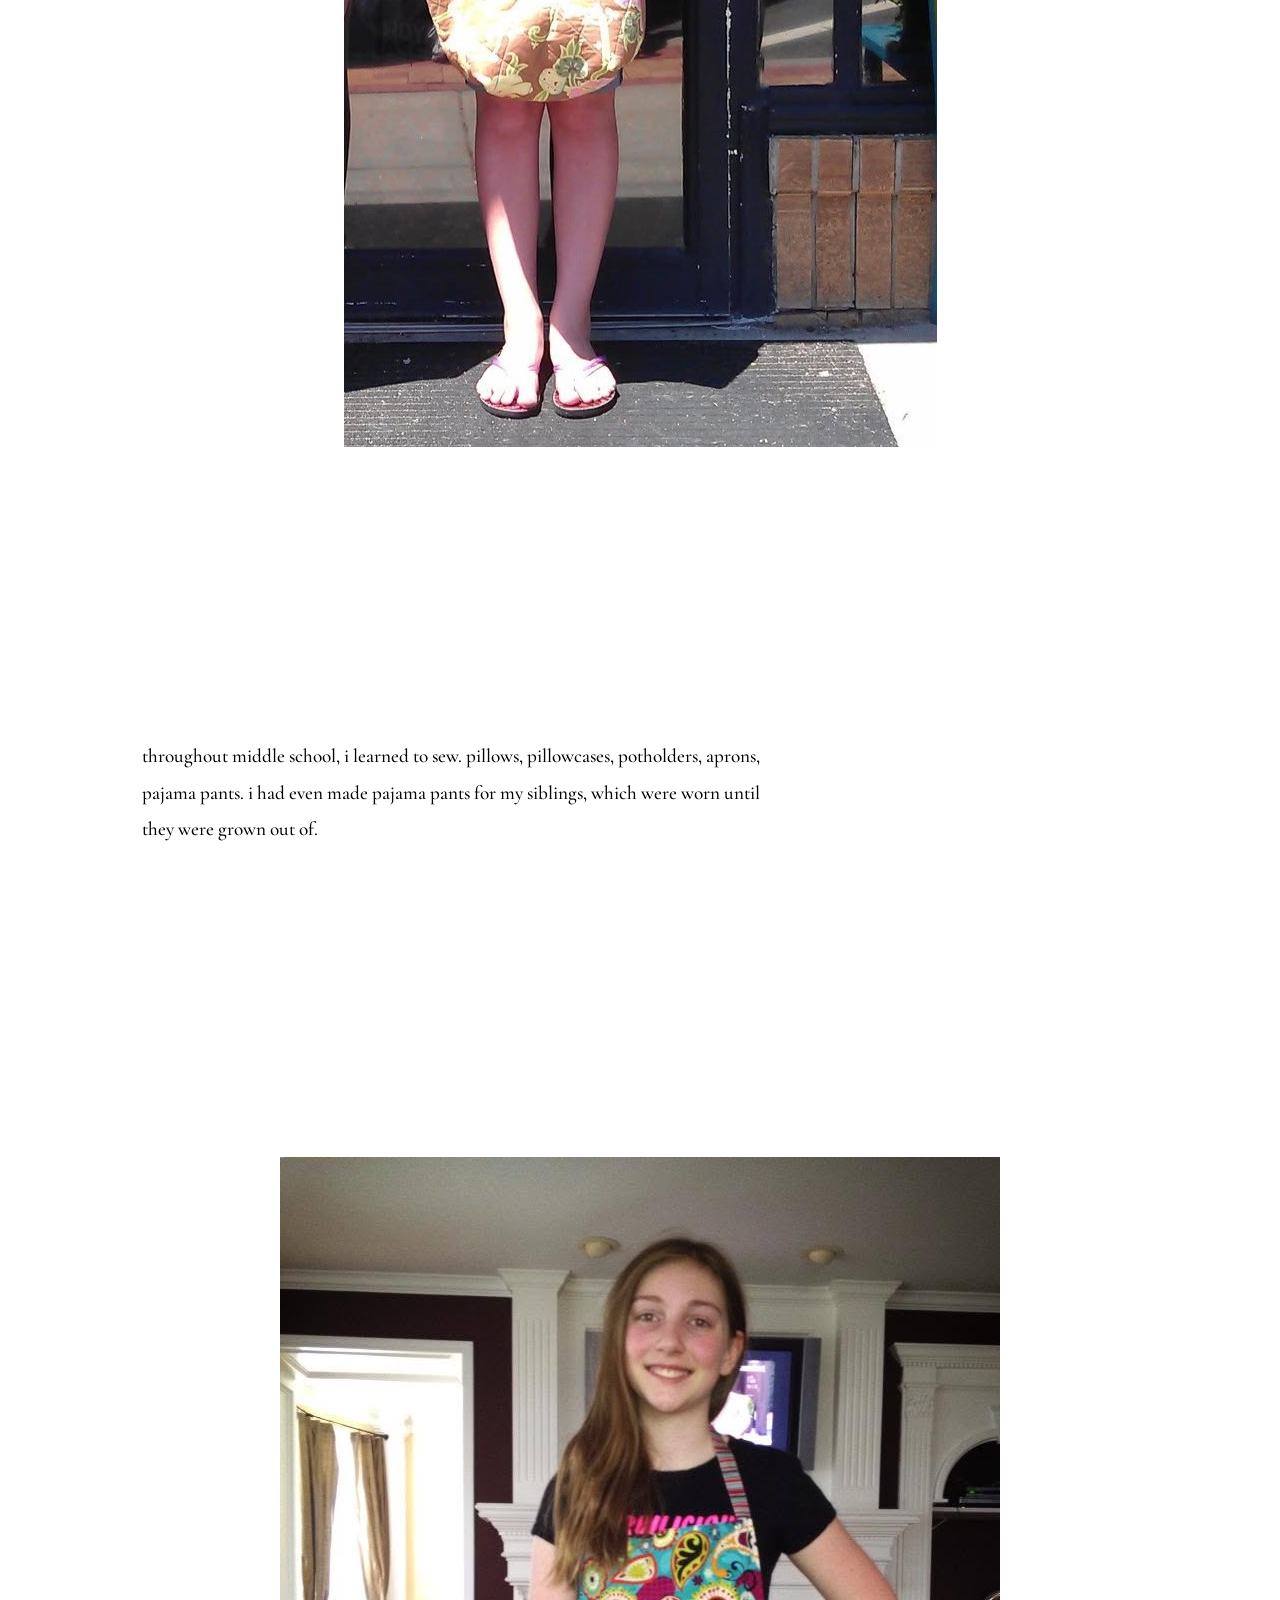
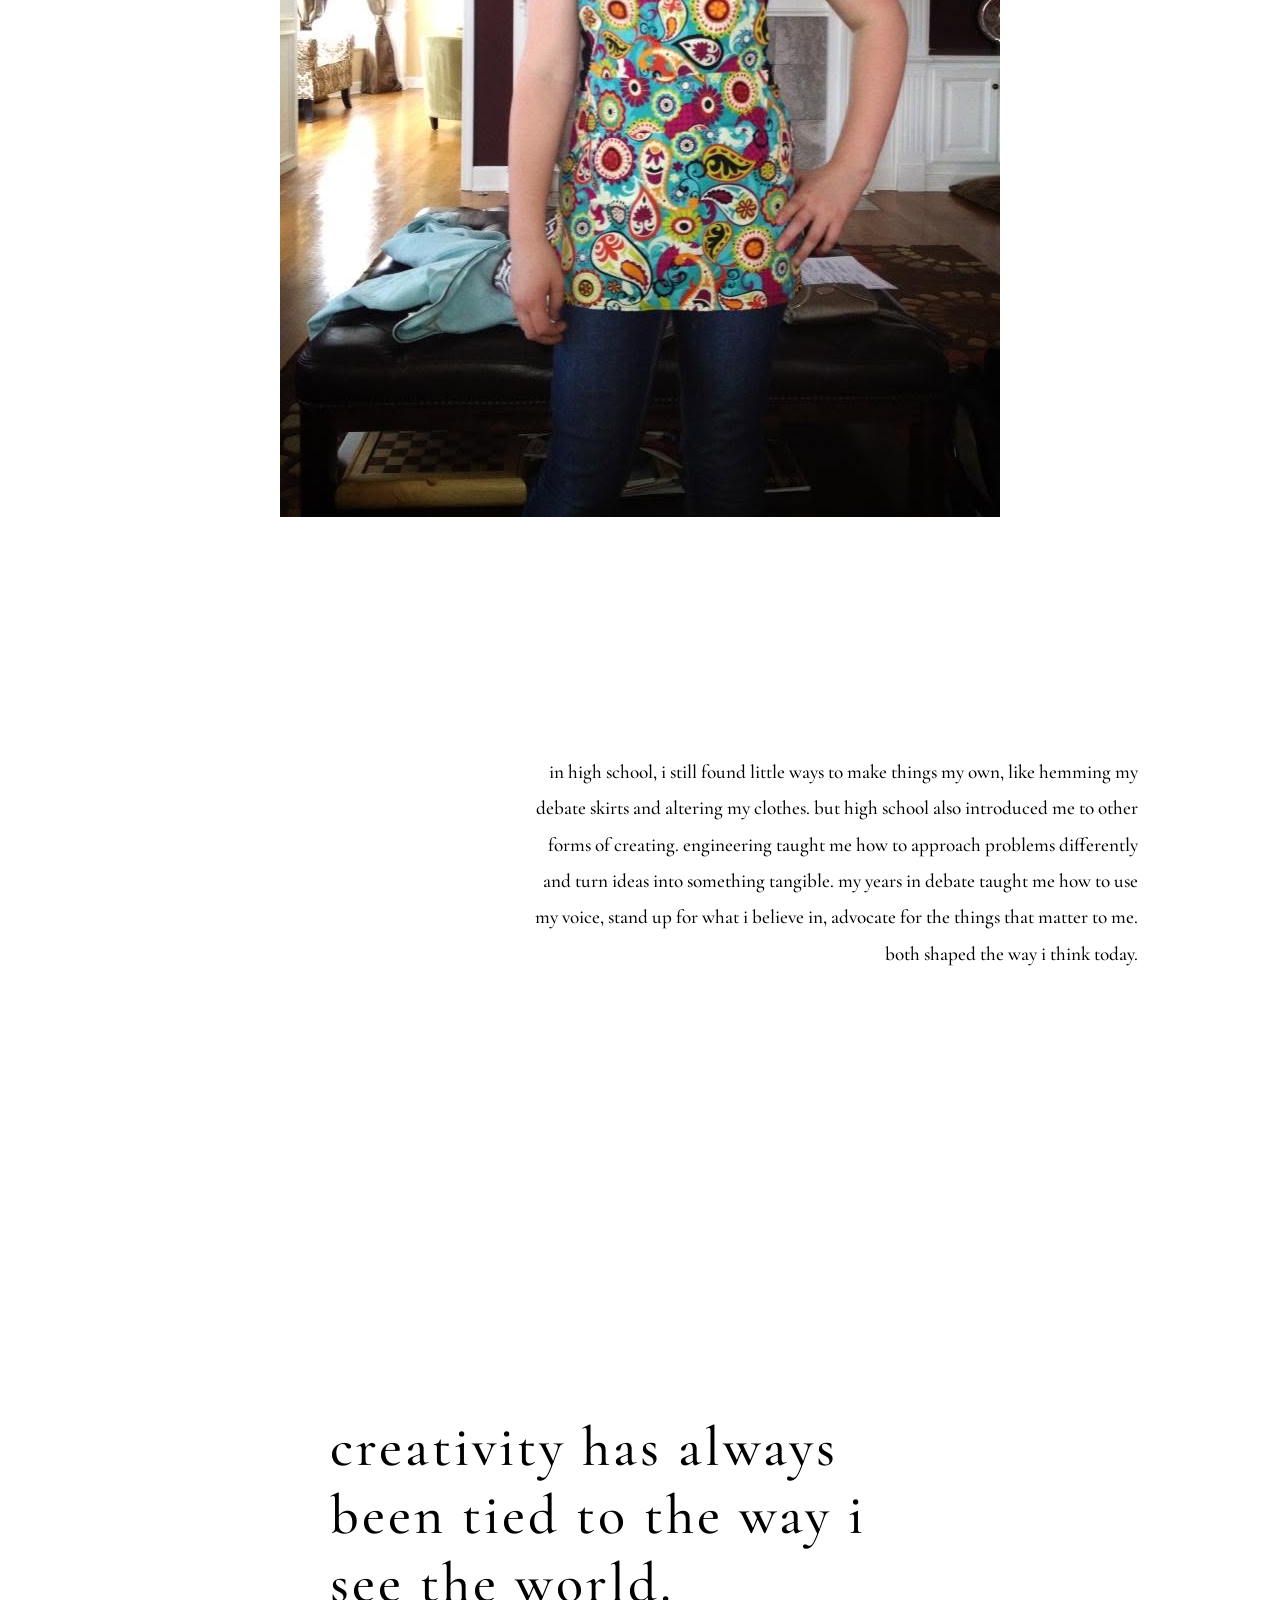
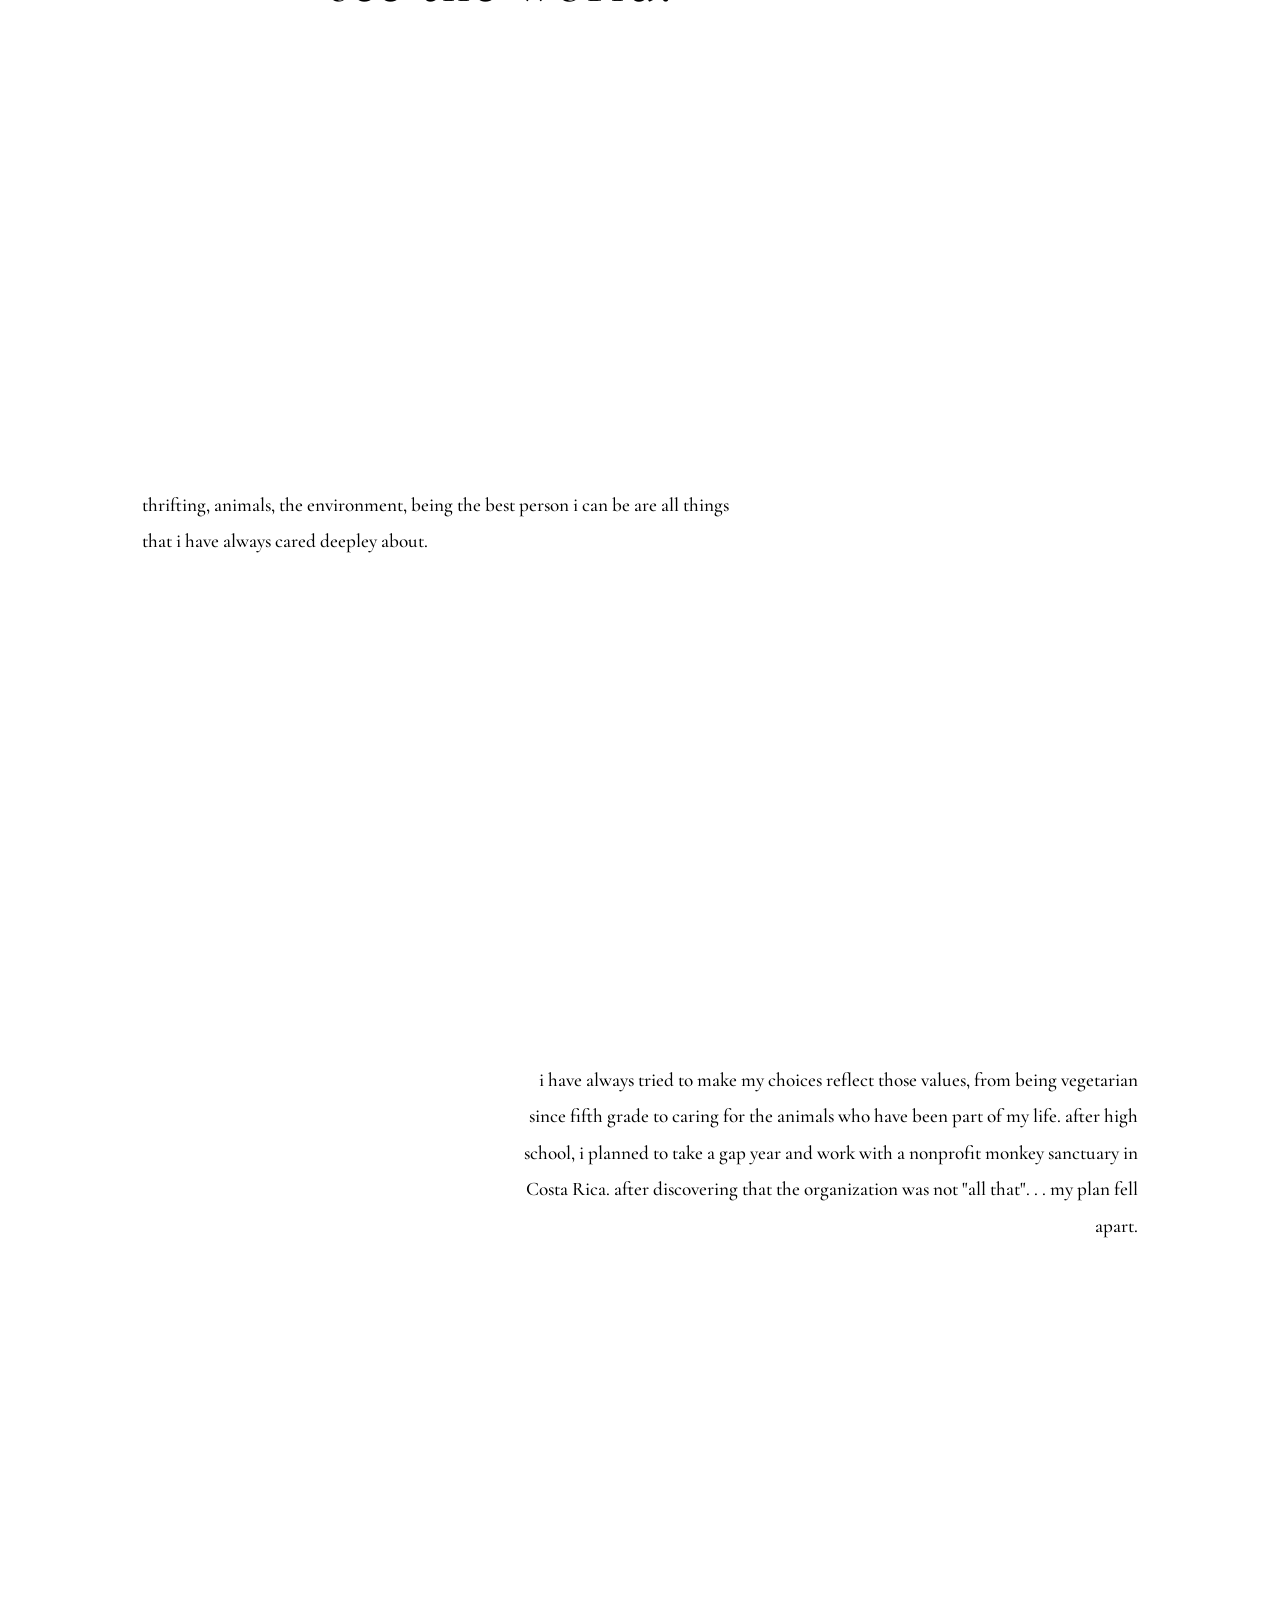
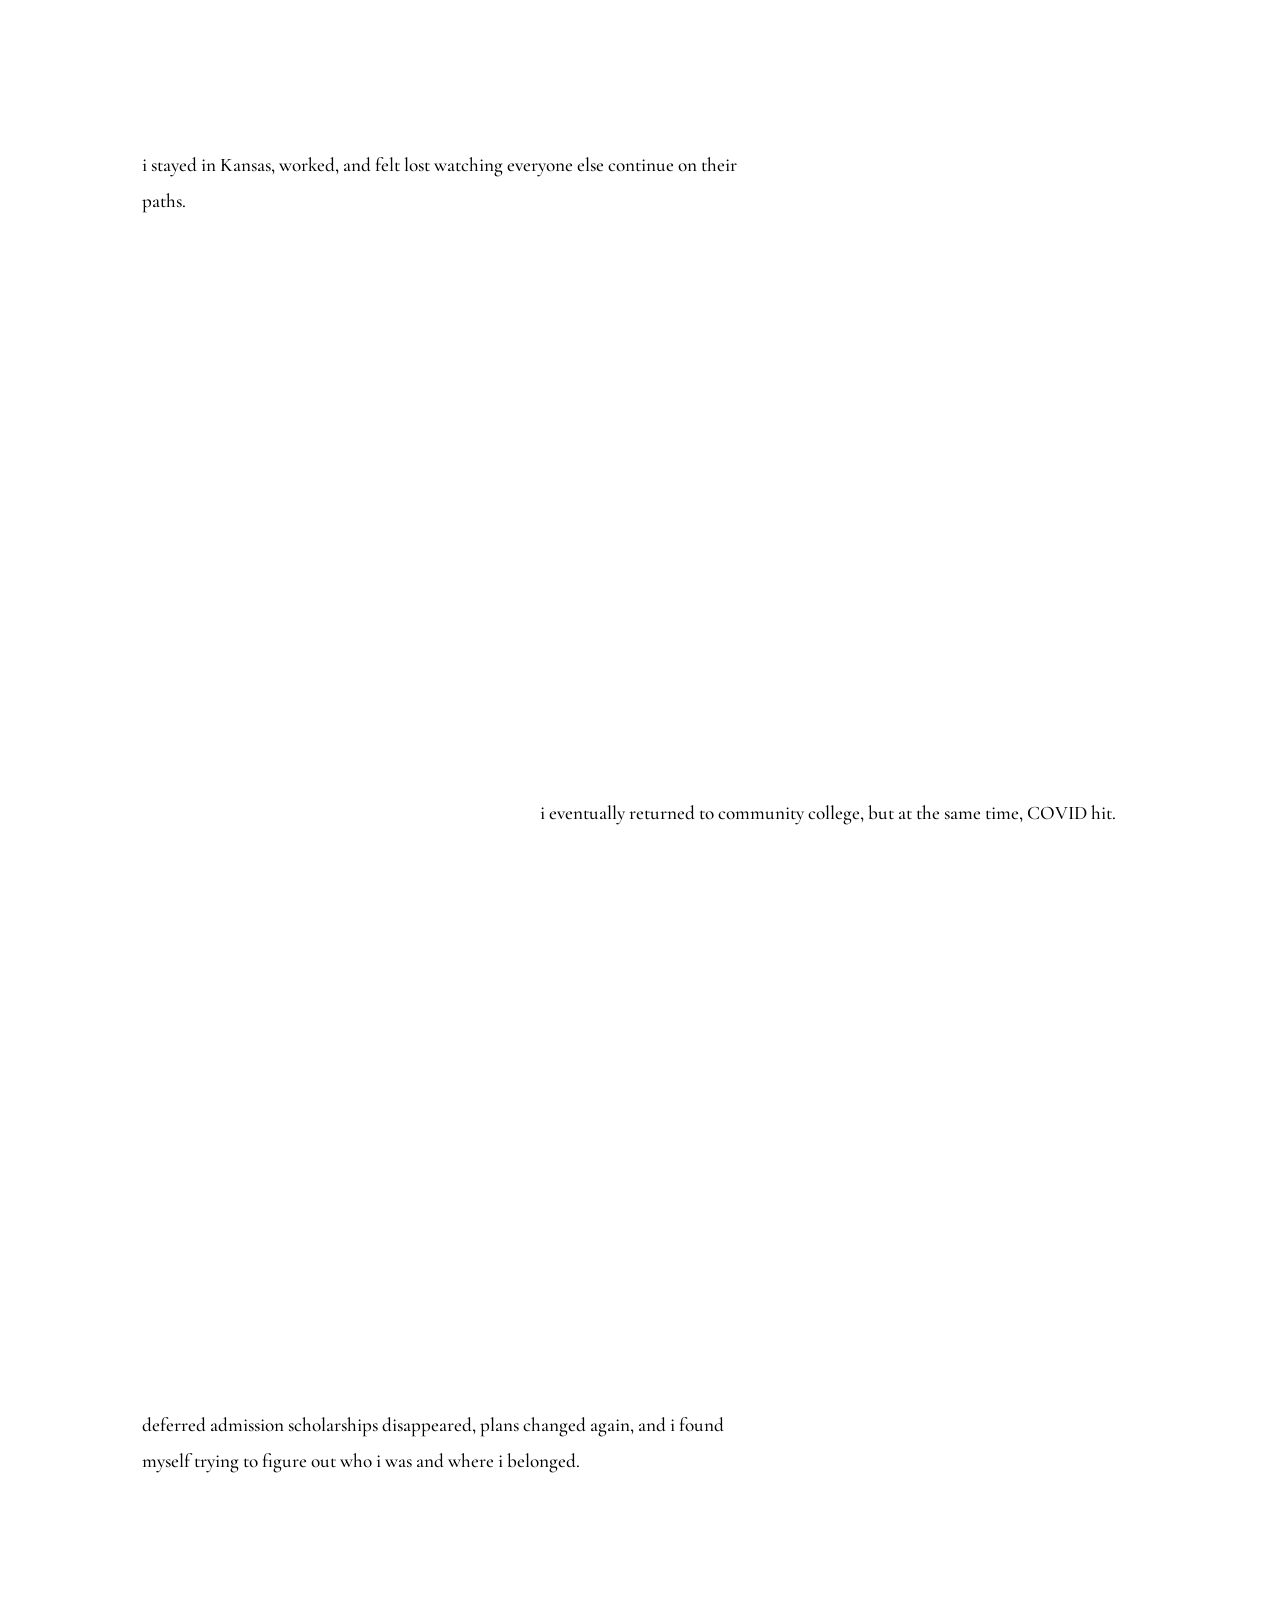
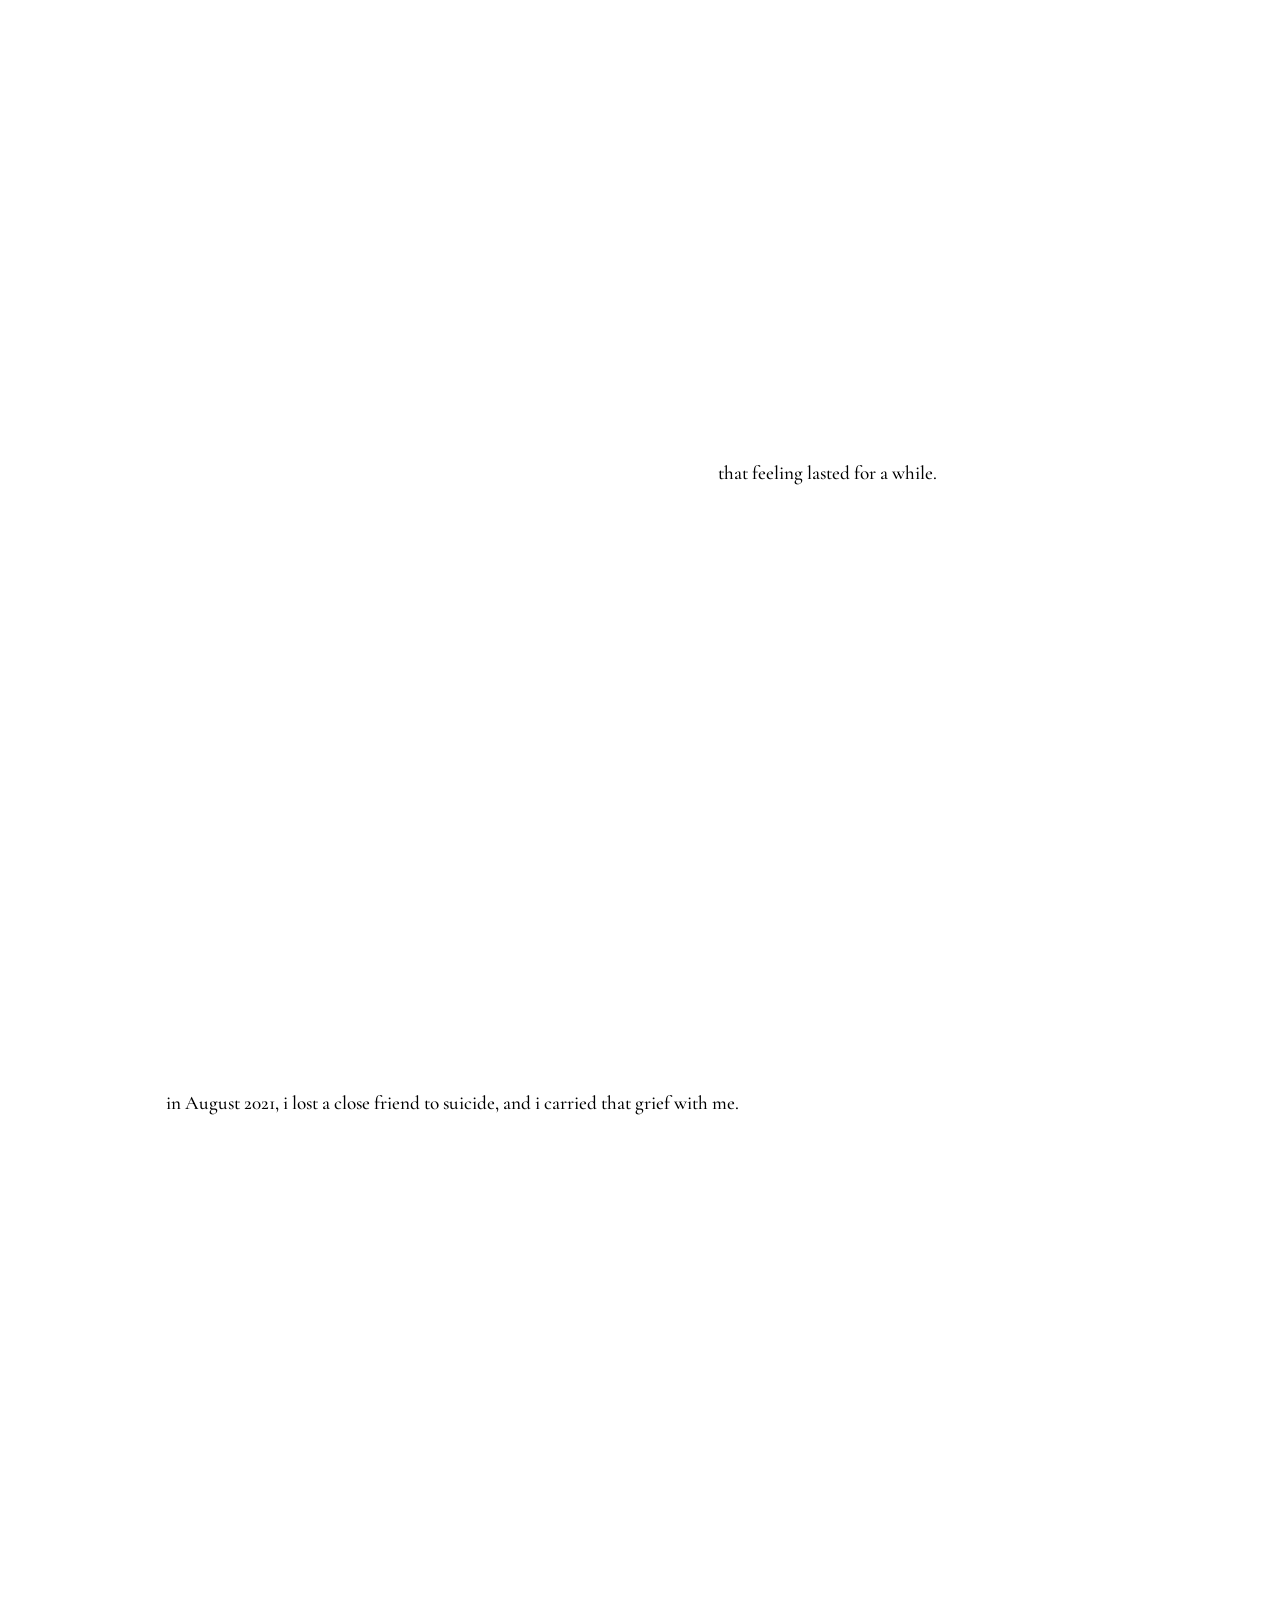
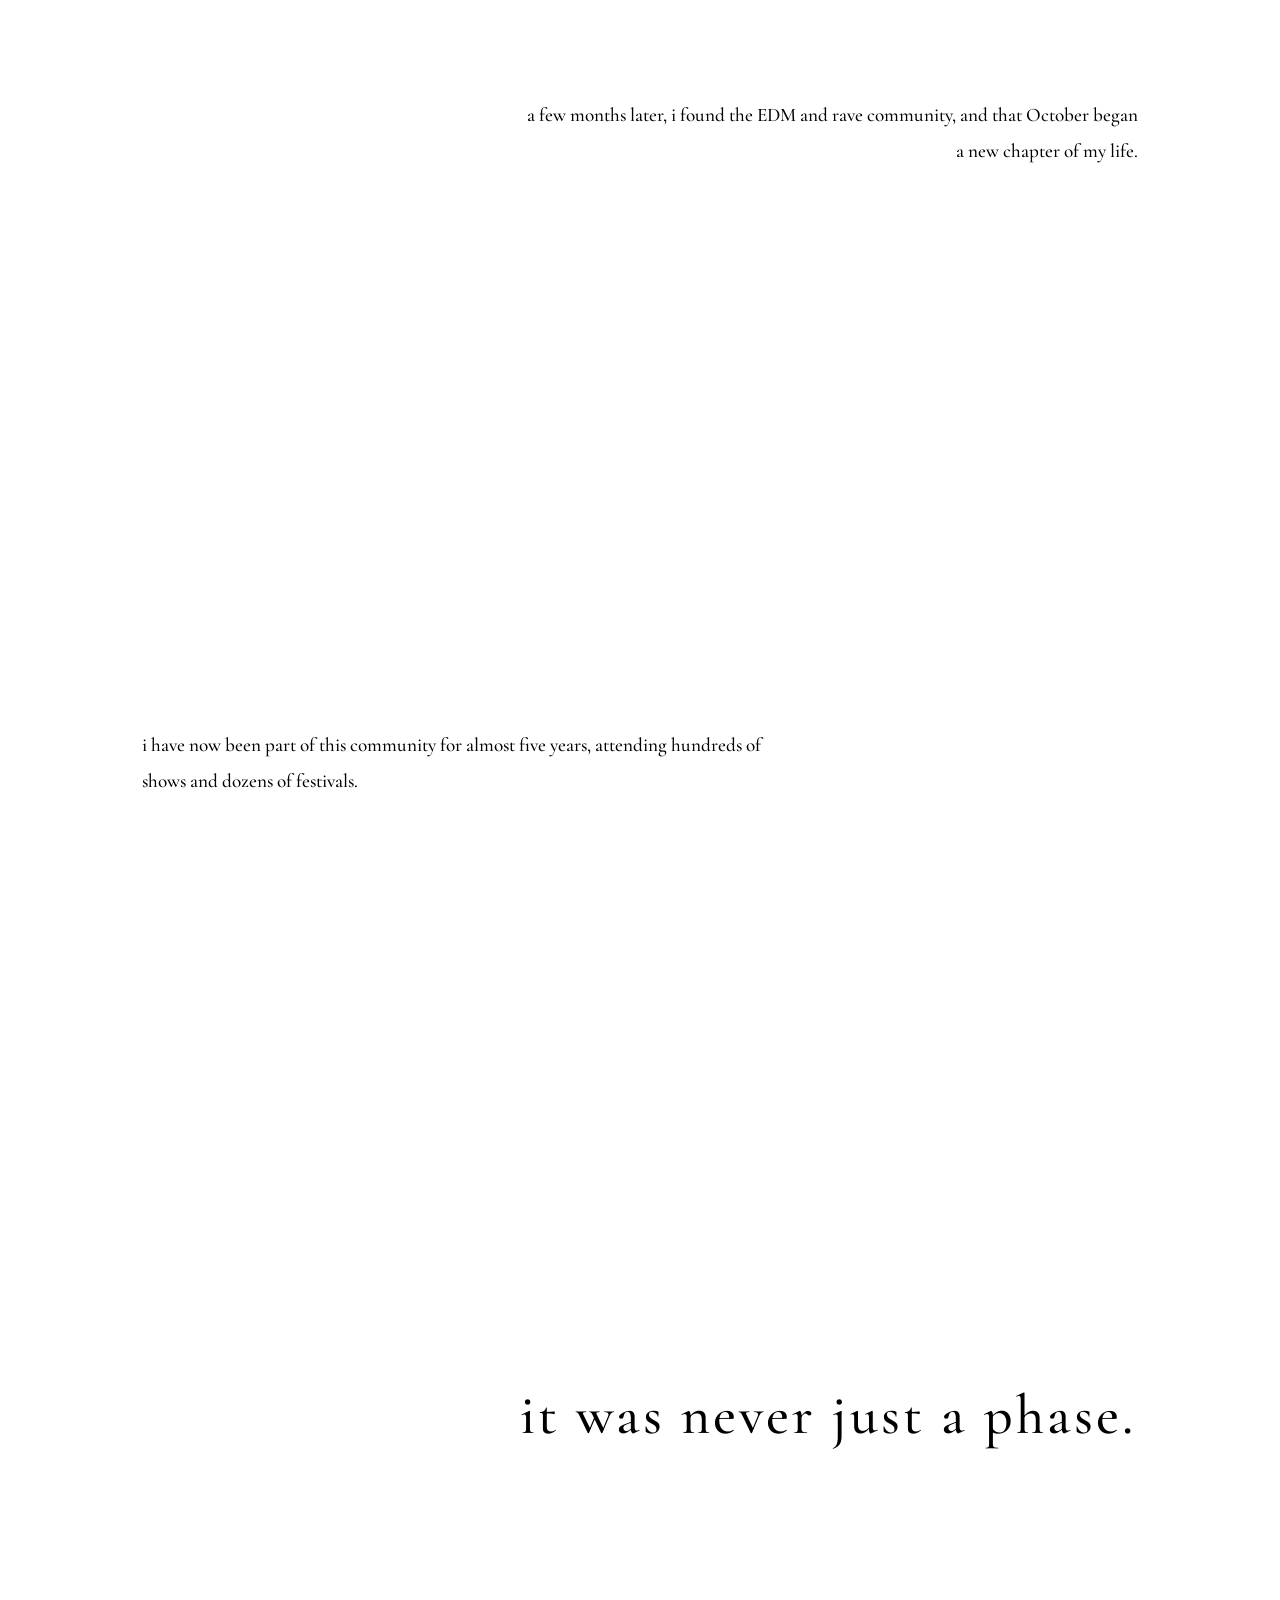
==== commit e6538fee: "Update about.html" ====
--- a/about.html
+++ b/about.html
@@ -81,7 +81,11 @@
   that same energy followed me everywhere.
   </p>
 </section>
- 
+  
+ <section class="story-section fade image-block">
+    <img src="images/hannah.jpg" alt="Young Kaylan in a Hannah Montana shirt">
+</section>
+  
 <section class="story-section fade right">
   <p>
   i took my first sewing class in 
@@ -95,7 +99,11 @@
   Stylist sewing machine, a gift that helped spark years of creativity. 
   </p>
   </section>
-
+  
+<section class="story-section fade image-block">
+    <img src="images/camp.jpg" alt="First sewing class">
+</section>
+  
 <section class="story-section fade left">
   <p> 
   throughout middle school, i learned to sew.
@@ -105,7 +113,11 @@
   for my siblings, which were worn until they were grown out of.
   </p>
   </section>
-
+  
+<section class="story-section fade image-block">
+    <img src="images/apron.jpg" alt="Middle school sewing project">
+</section>
+  
 <section class="story-section fade right">
   <p> 
   in high school, i still found little ways to make things my own, like 
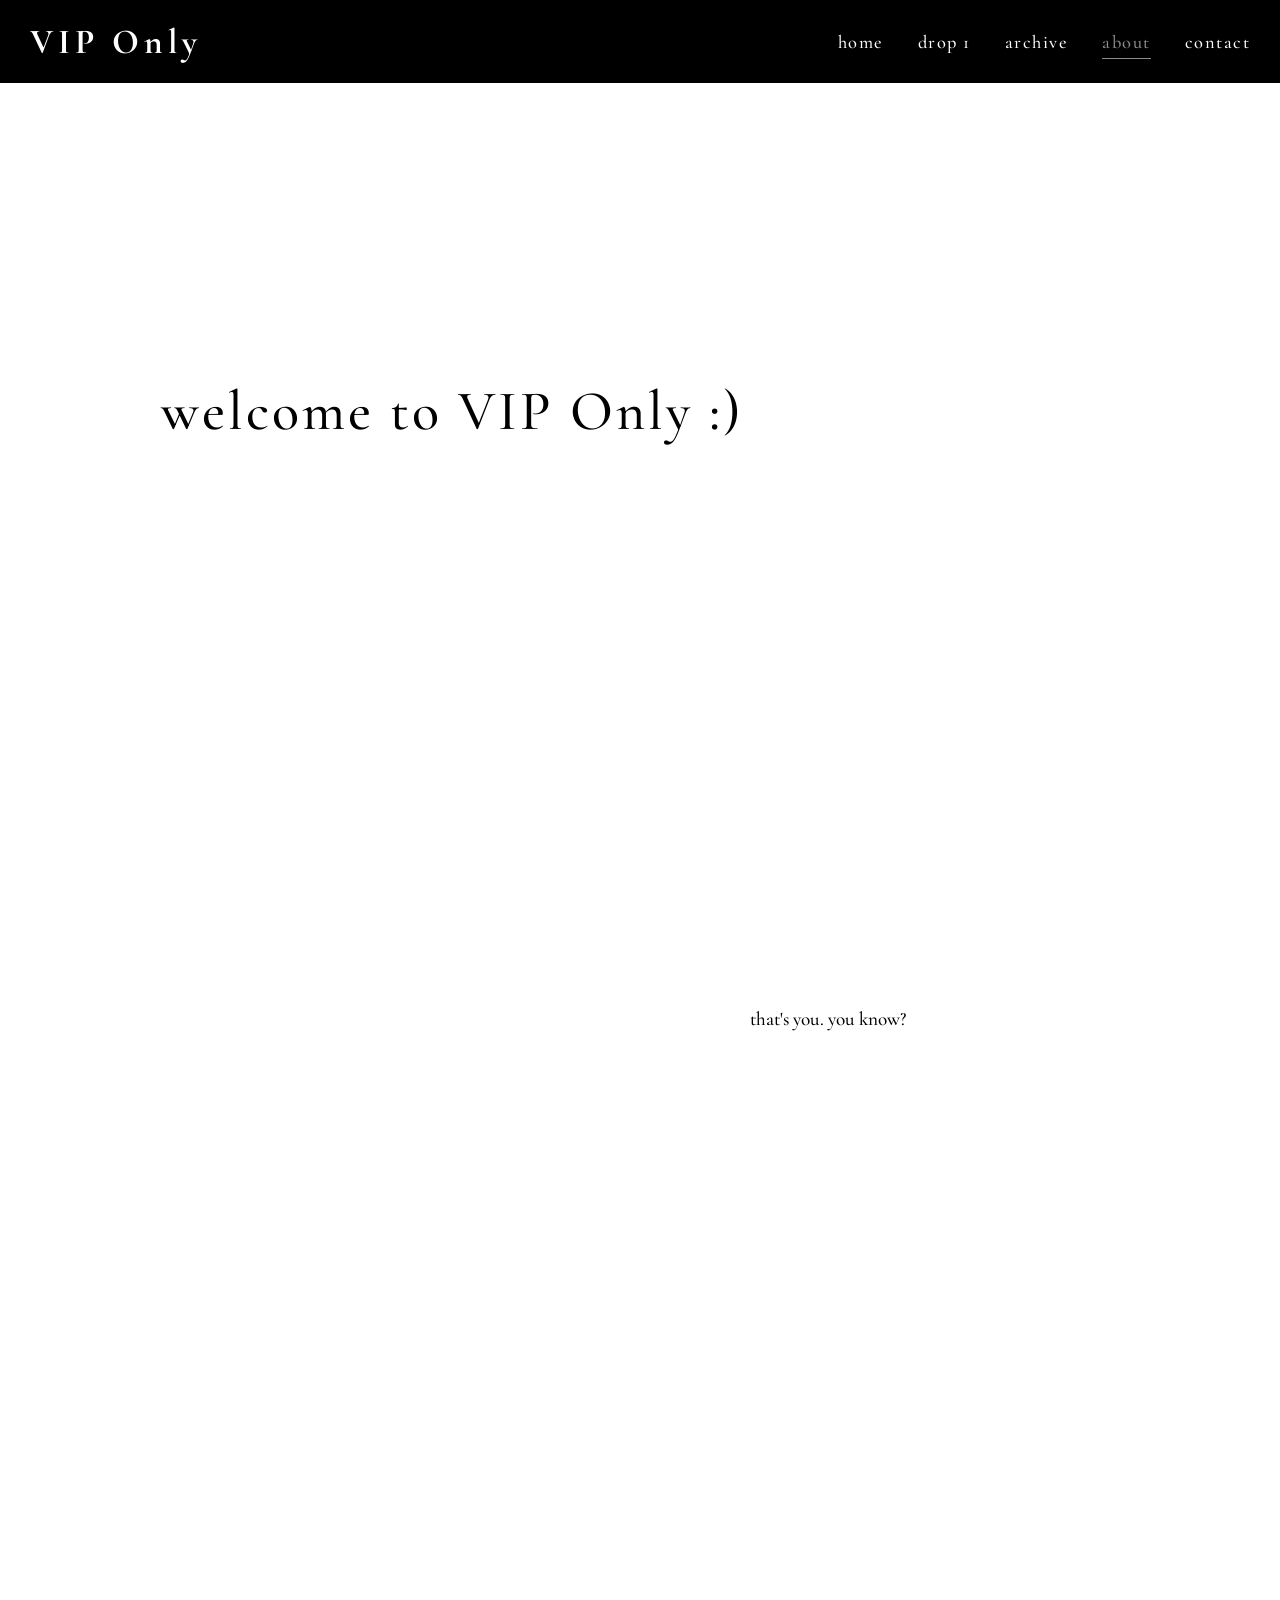
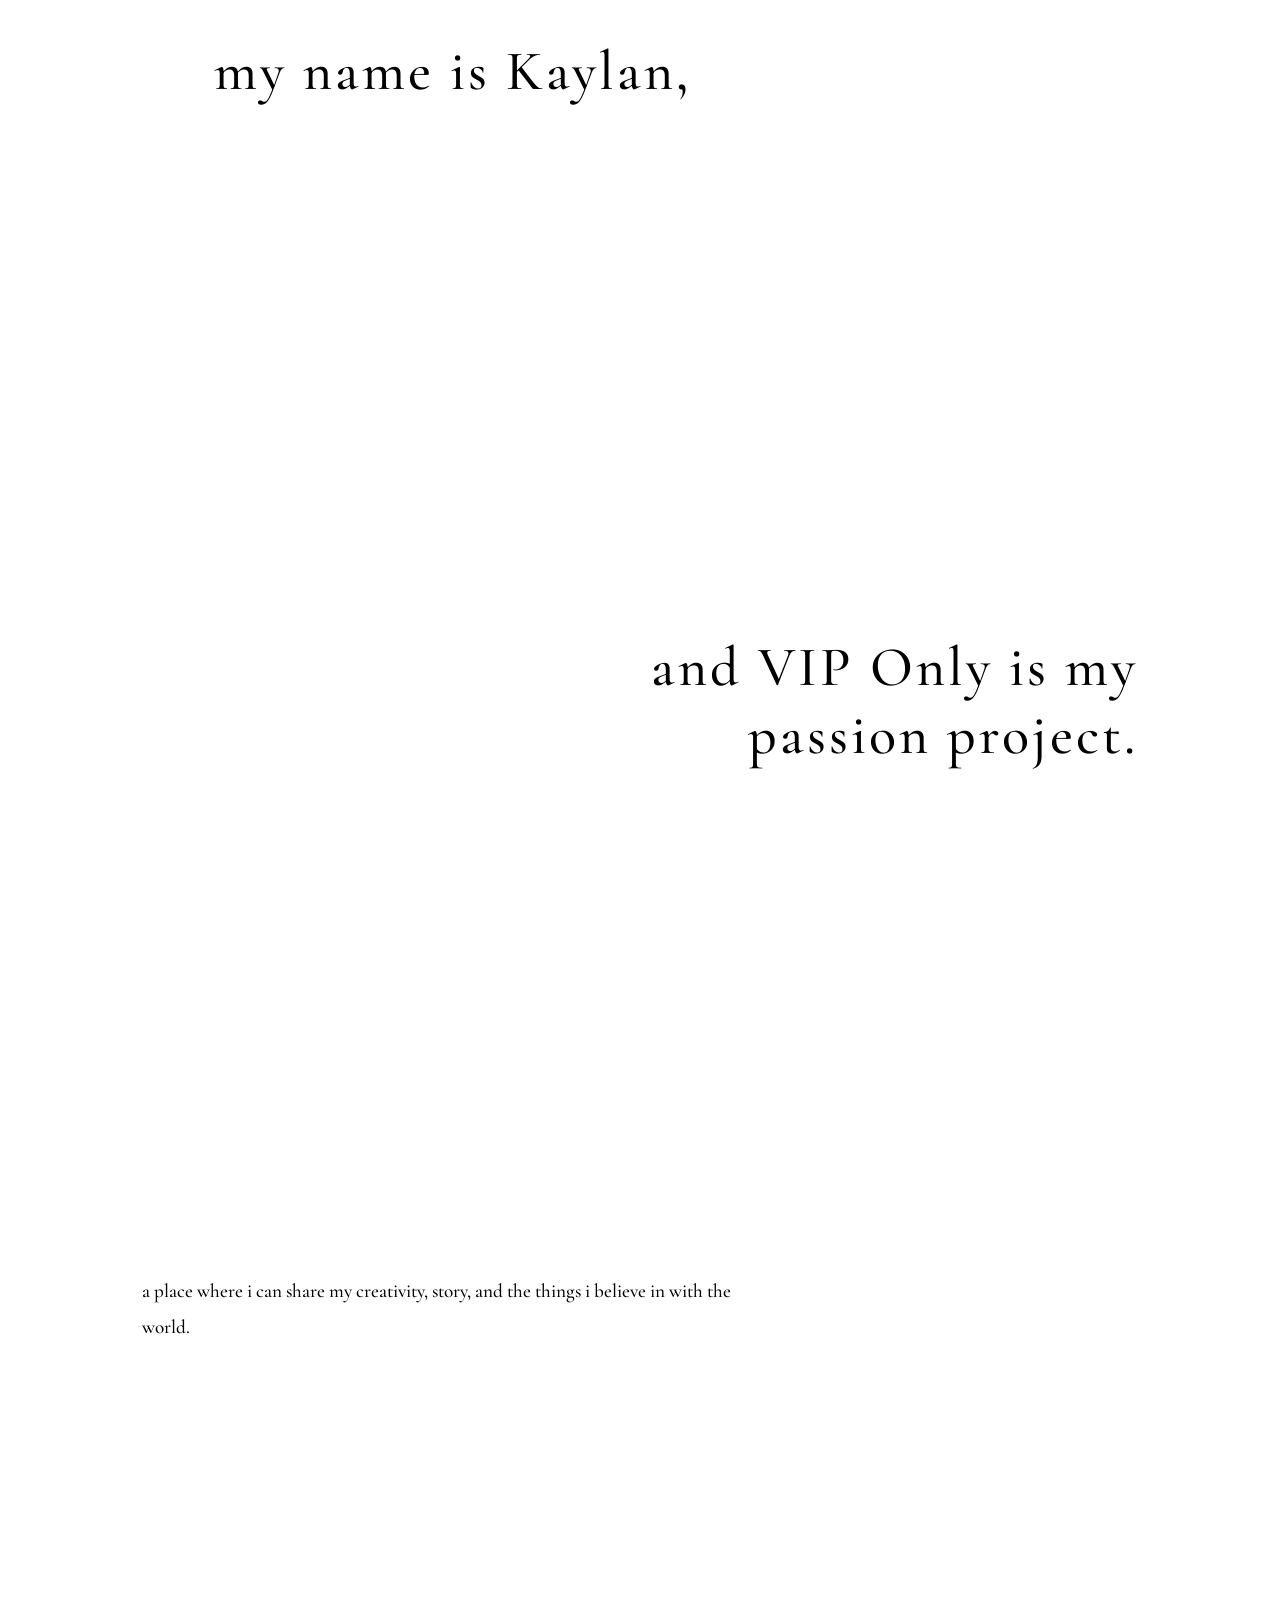
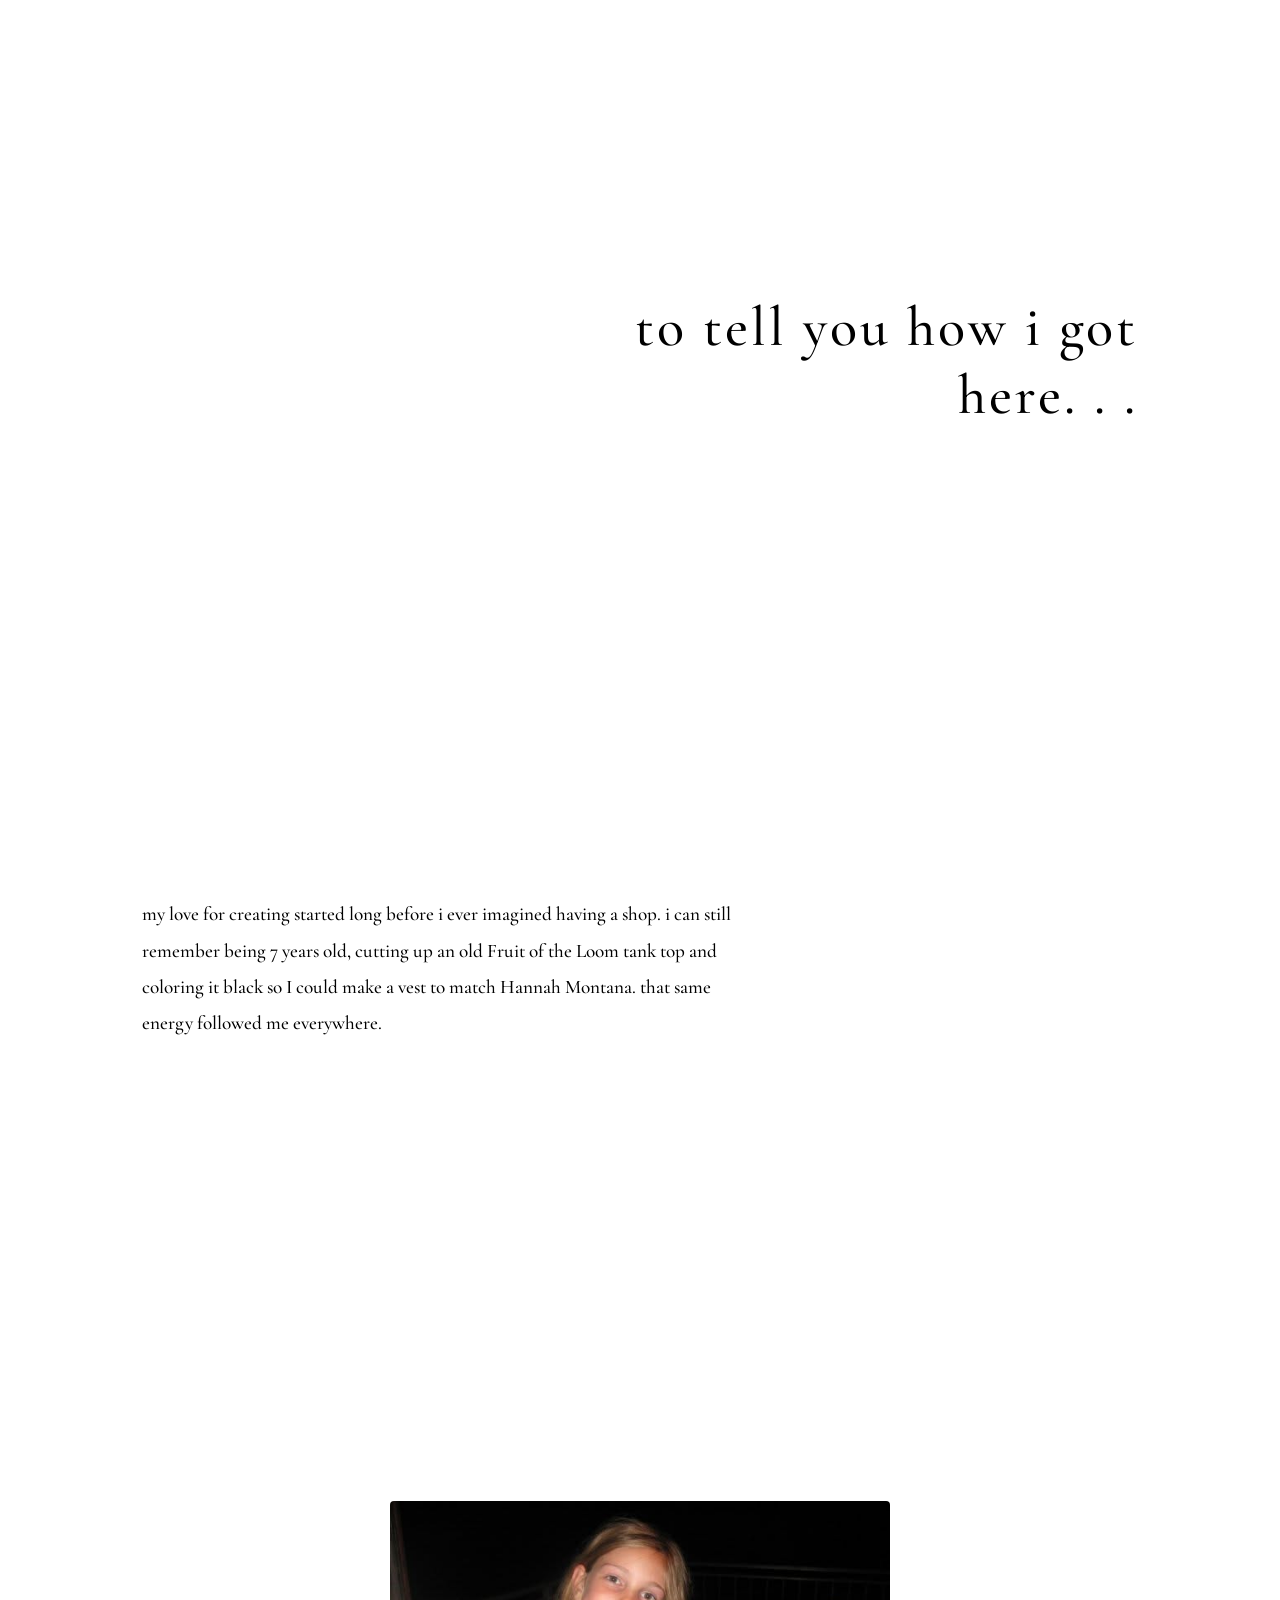
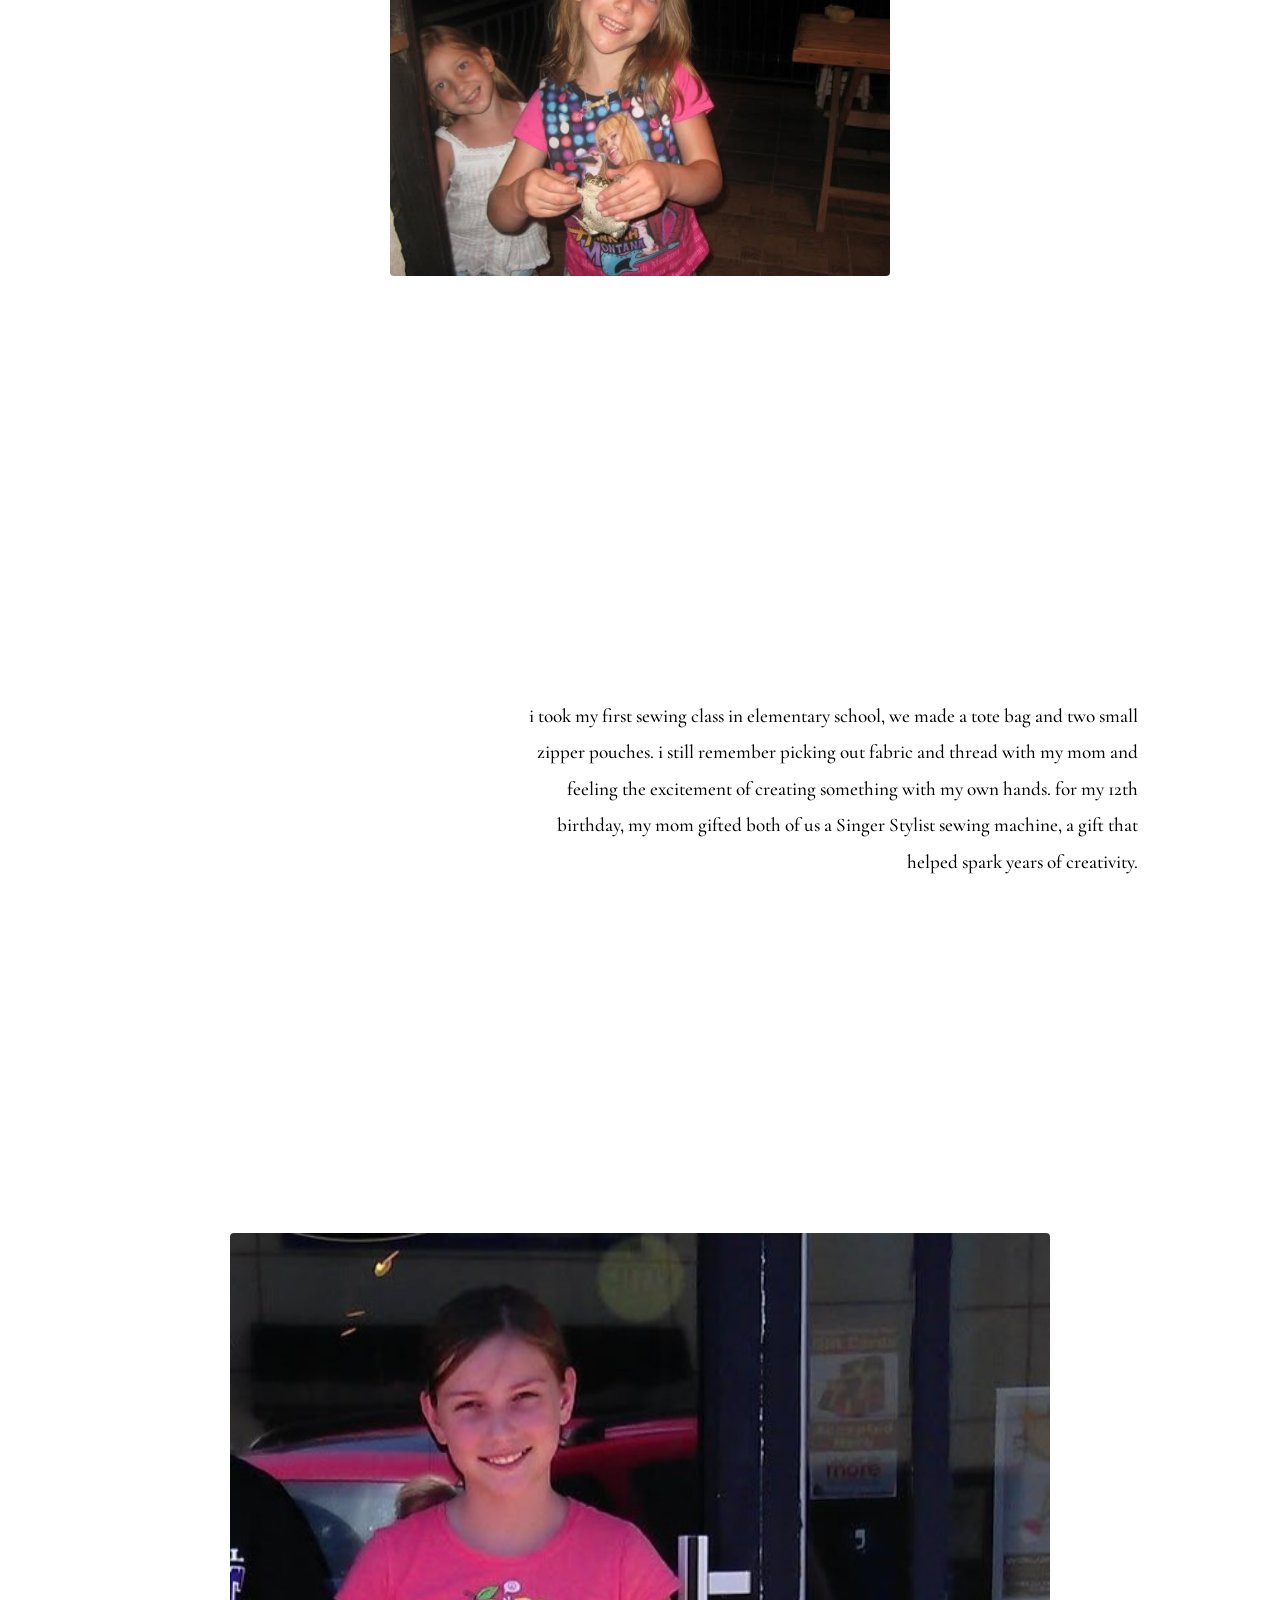
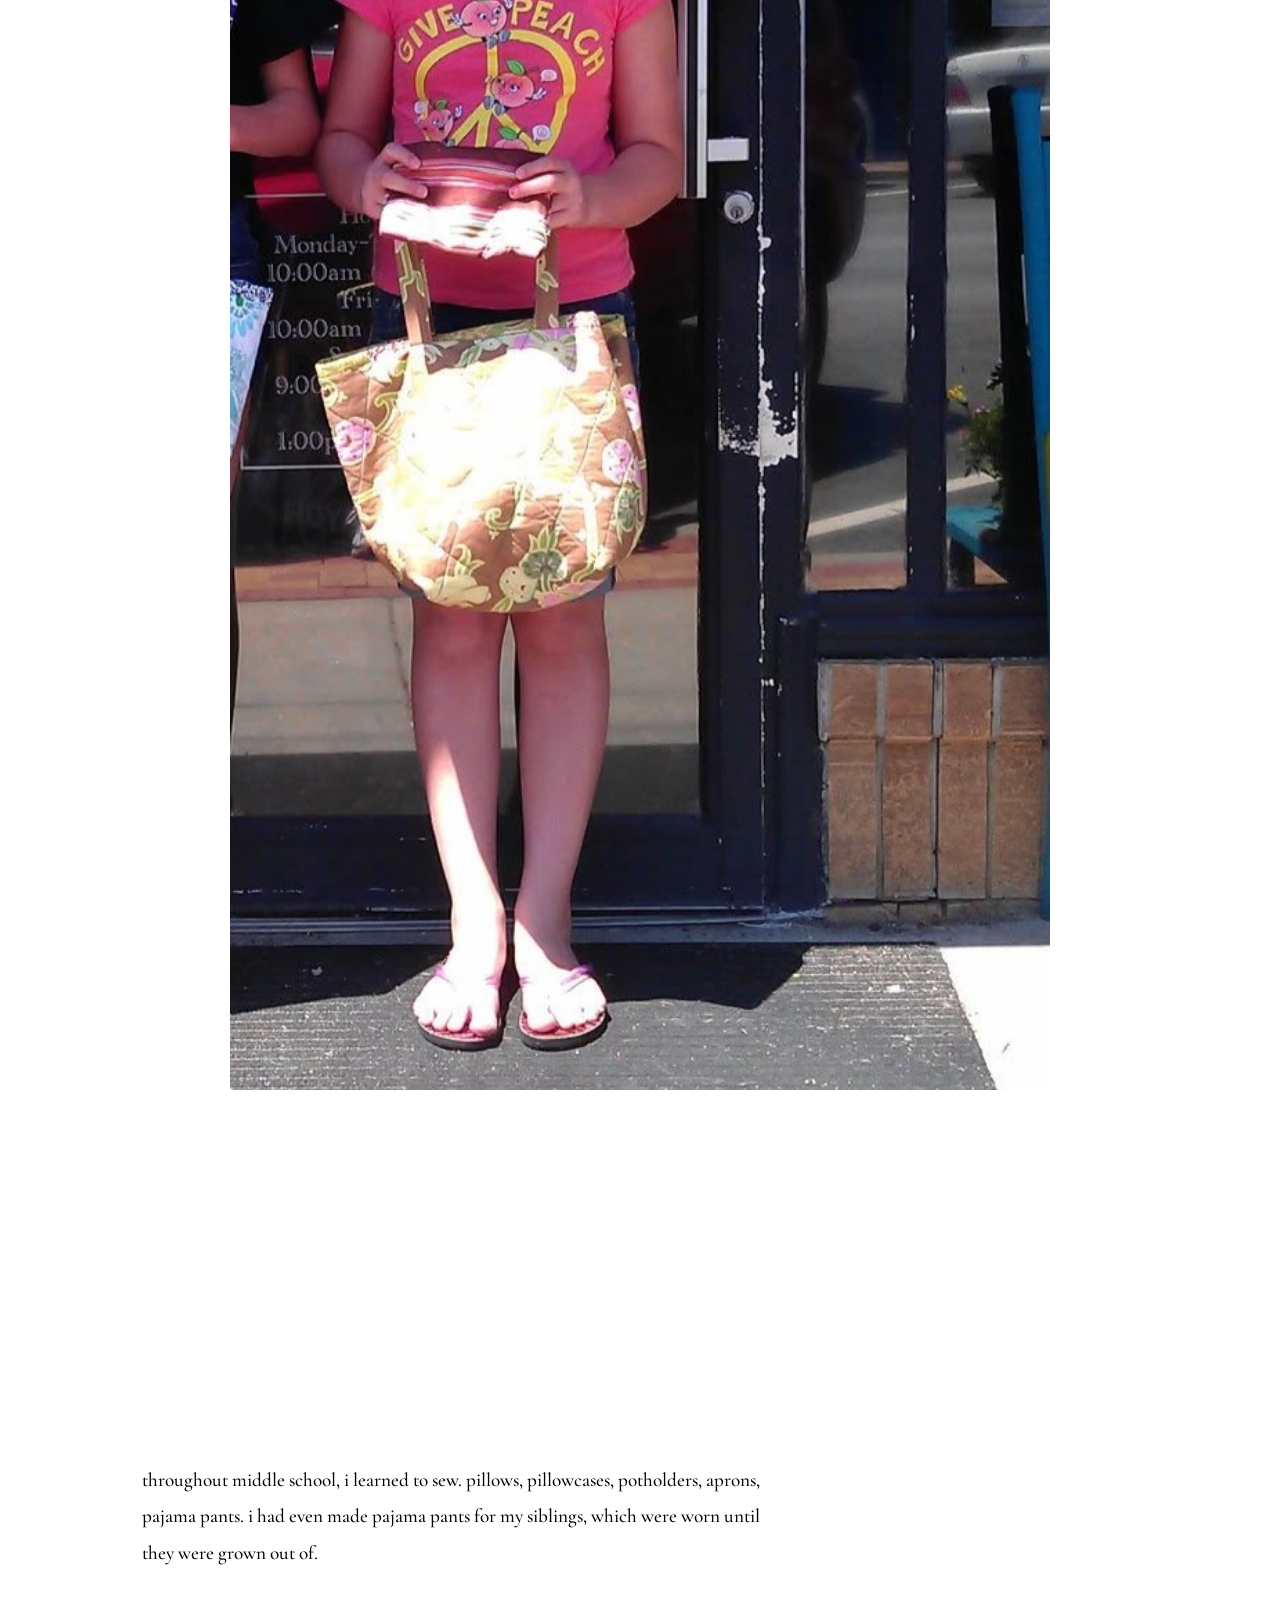
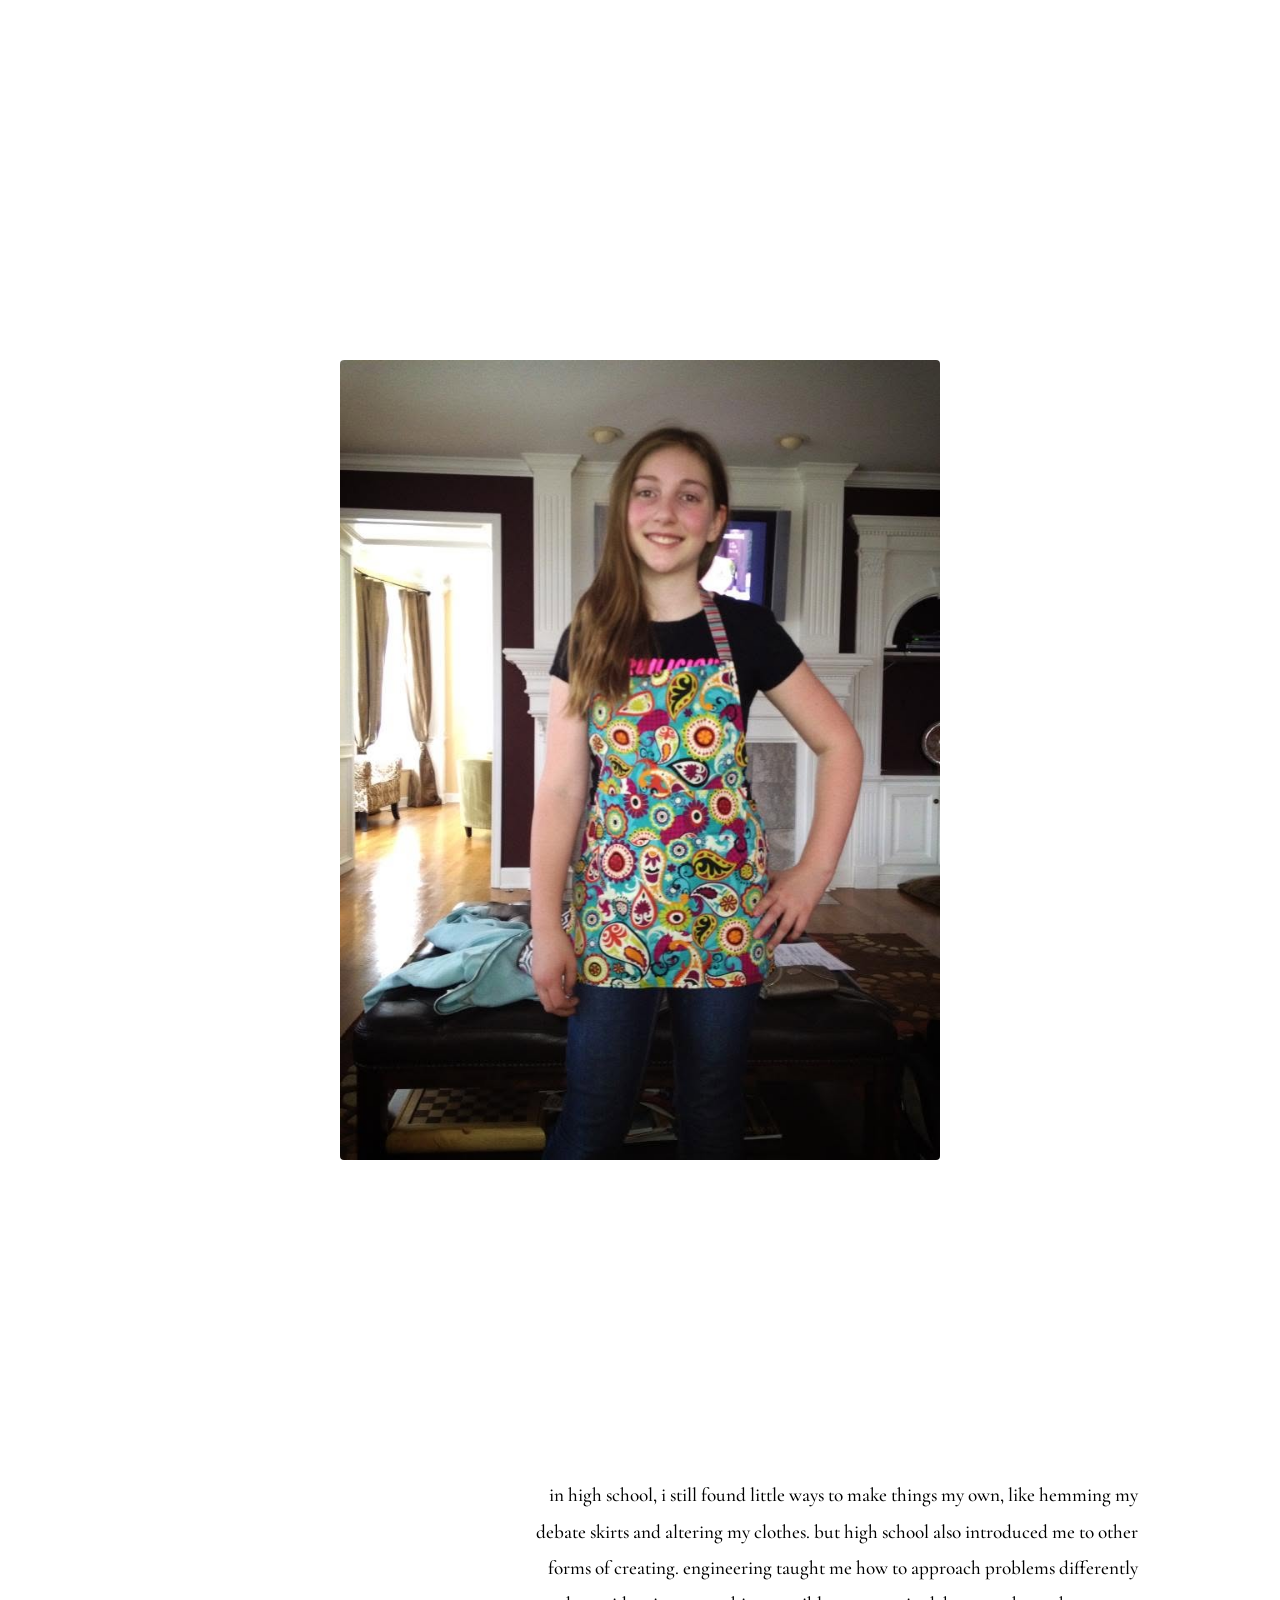
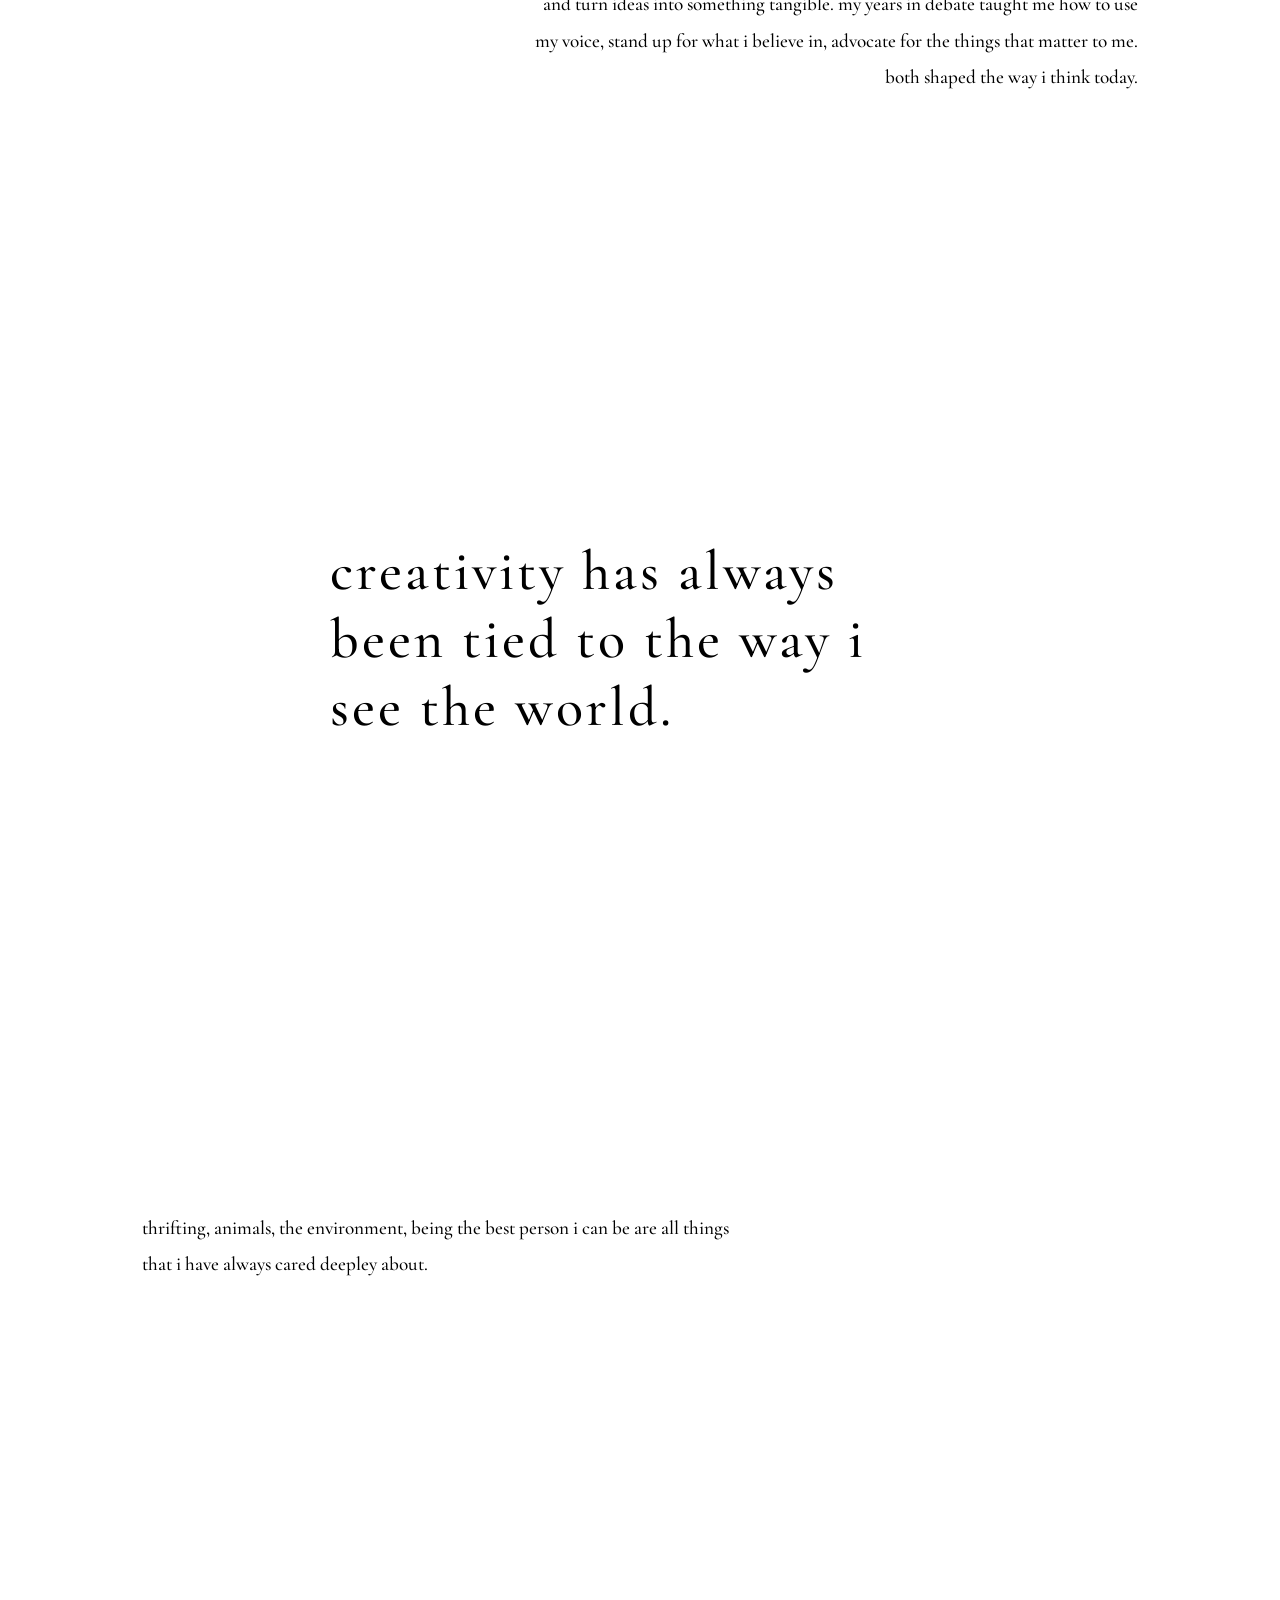
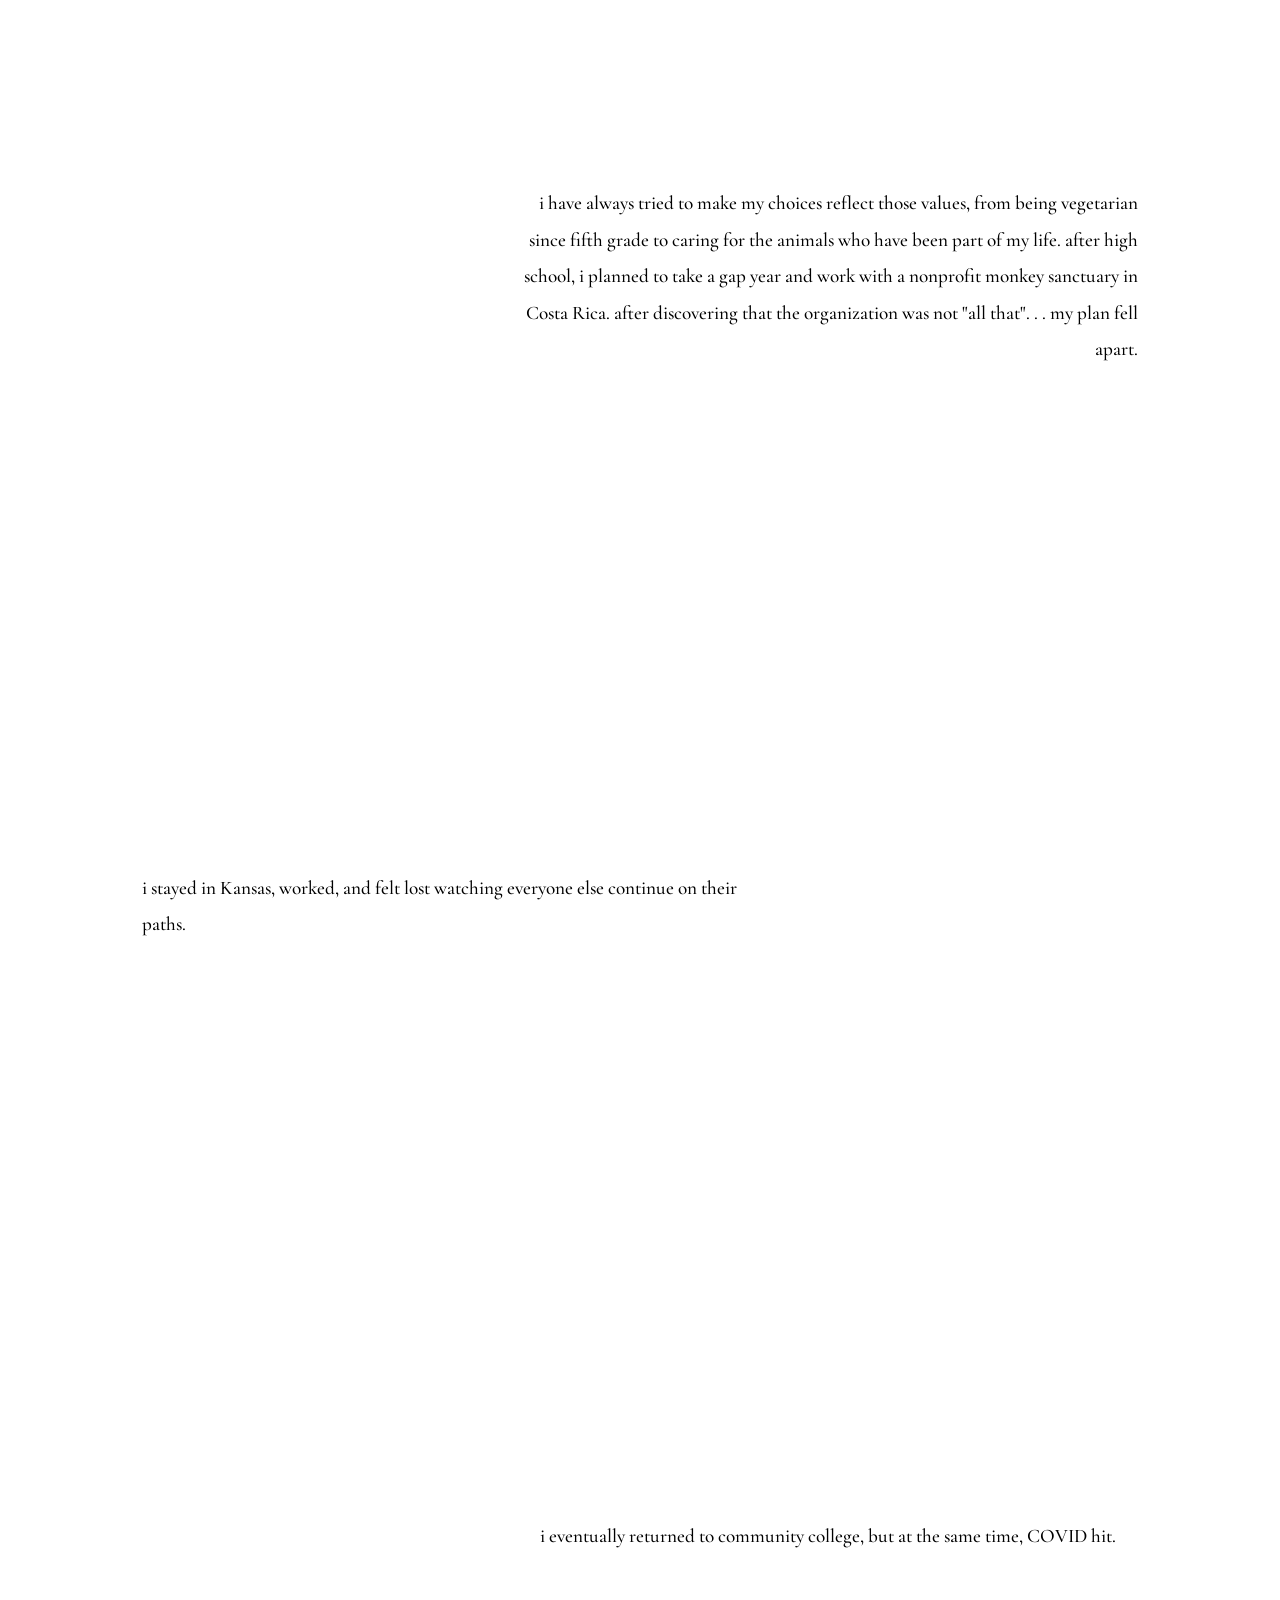
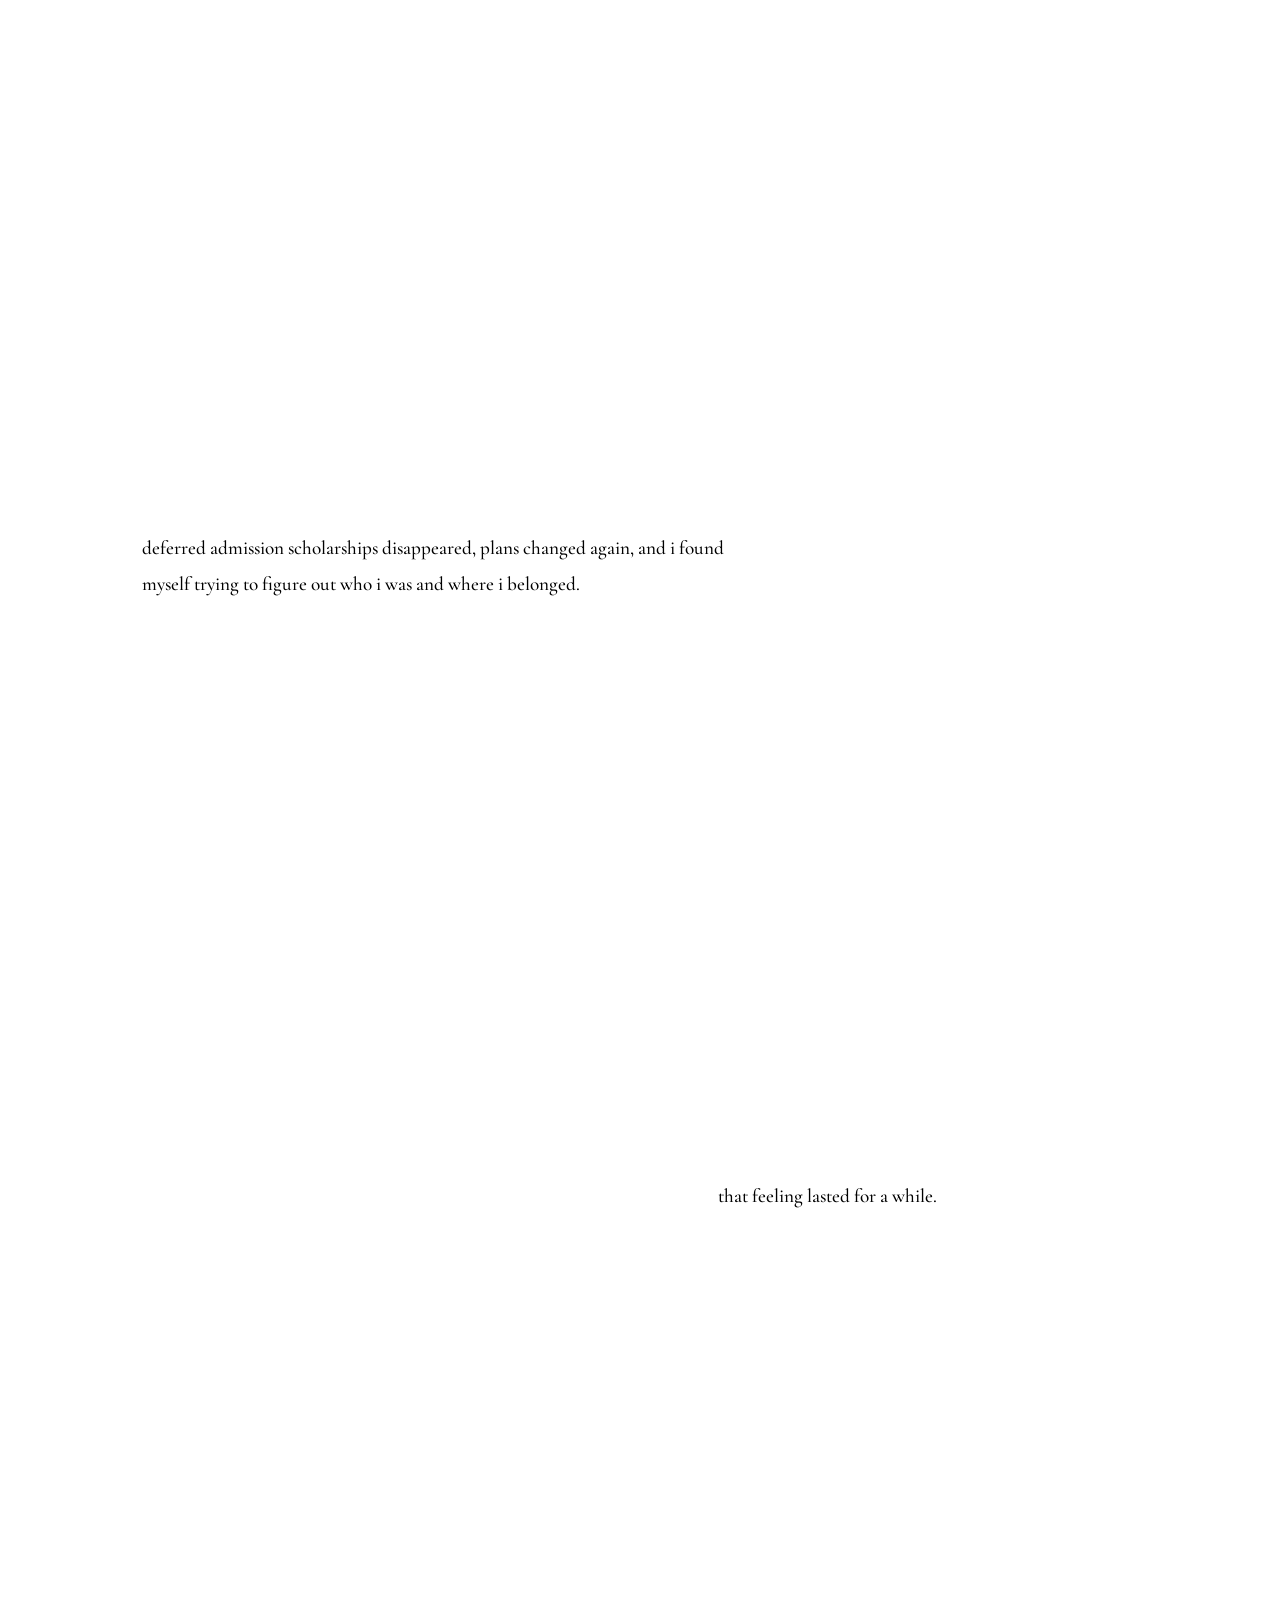
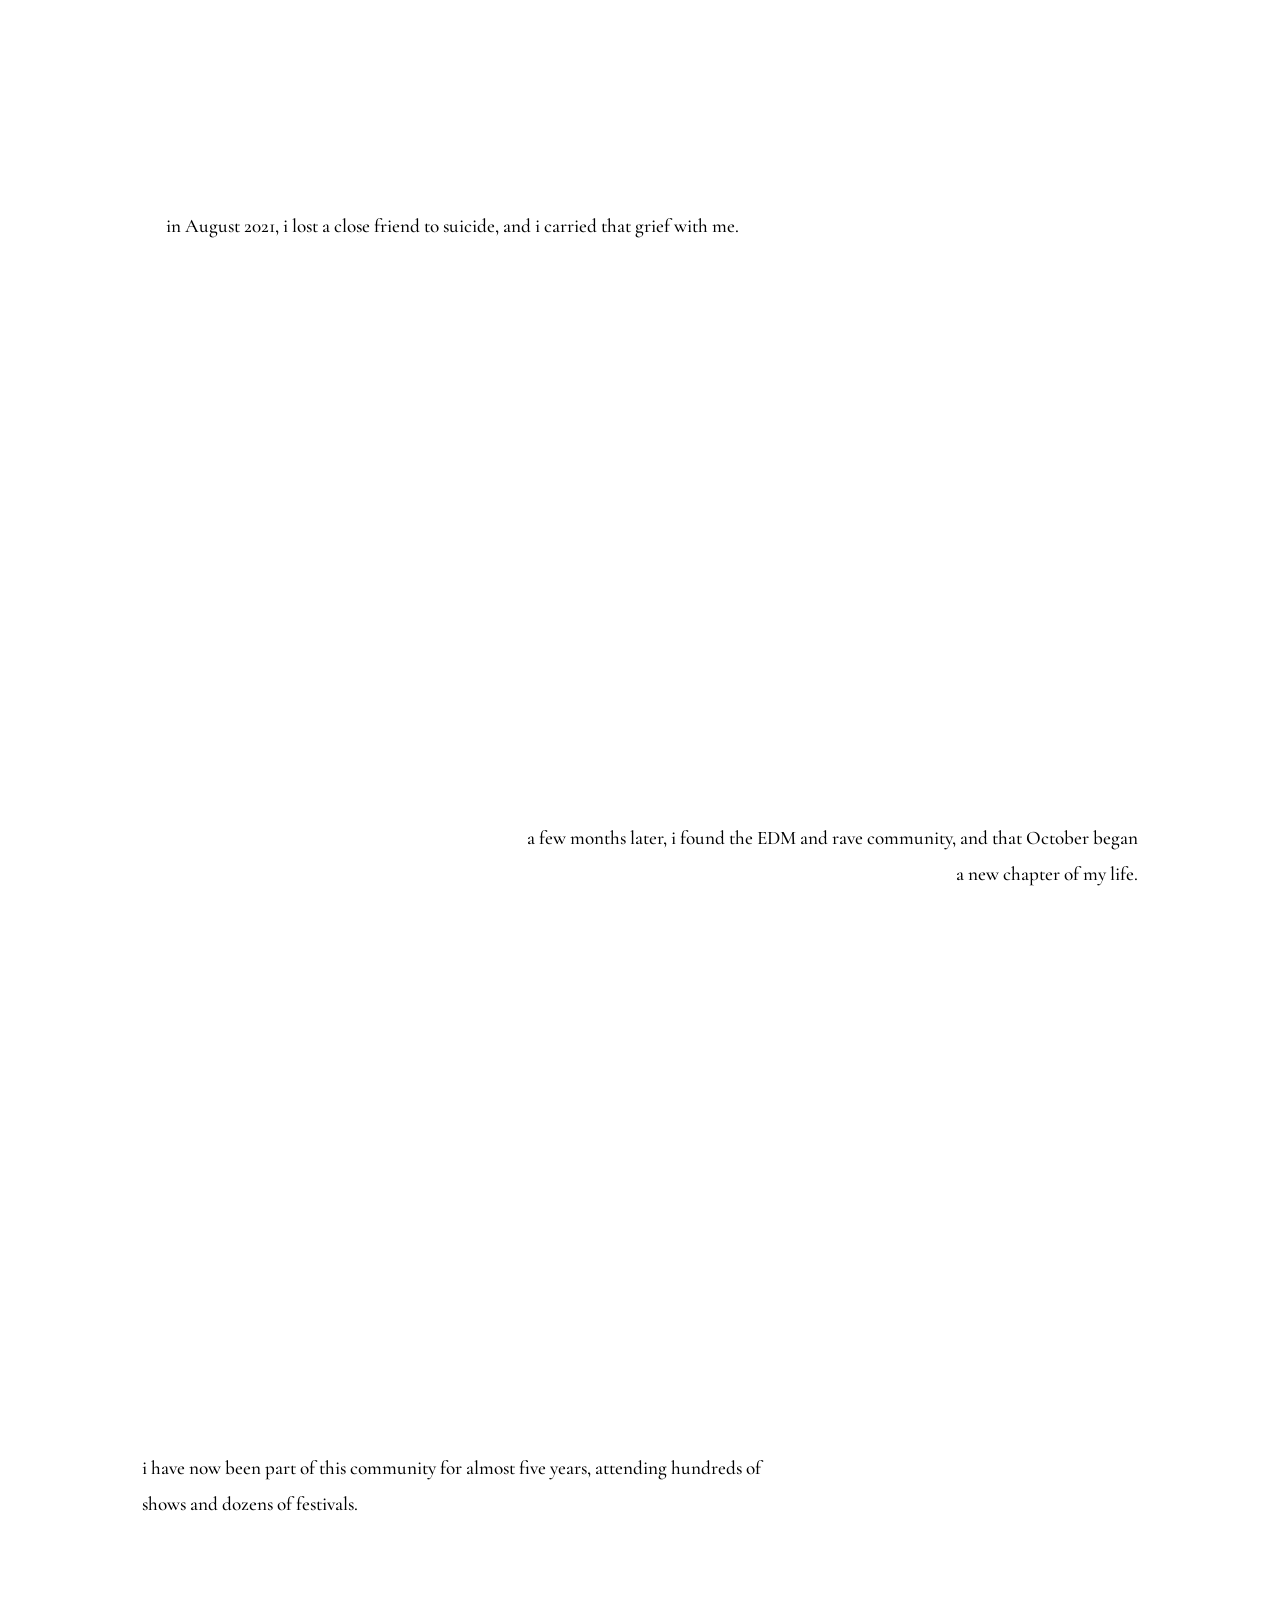
==== commit b3094bf2: "Update about.html" ====
--- a/about.html
+++ b/about.html
@@ -82,7 +82,7 @@
   </p>
 </section>
   
- <section class="story-section fade image-block">
+ <section class="story-section fade image-block hannah">
     <img src="images/hannah.jpg" alt="Young Kaylan in a Hannah Montana shirt">
 </section>
   
@@ -100,7 +100,7 @@
   </p>
   </section>
   
-<section class="story-section fade image-block">
+<section class="story-section fade image-block camp">
     <img src="images/camp.jpg" alt="First sewing class">
 </section>
   
@@ -114,7 +114,7 @@
   </p>
   </section>
   
-<section class="story-section fade image-block">
+<section class="story-section fade image-block apron">
     <img src="images/apron.jpg" alt="Middle school sewing project">
 </section>
   
--- a/style.css
+++ b/style.css
@@ -484,3 +484,26 @@
     font-size: 1.2rem;
     line-height: 1.9;
 }
+.image-block{
+    max-width:900px;
+    margin:80px auto;
+    text-align:center;
+}
+
+.image-block img{
+    width:100%;
+    max-width:700px;
+    height:auto;
+    display:block;
+    margin:auto;
+    border-radius:4px;
+}
+.hannah img{
+    max-width:500px;
+}
+.camp img{
+    max-width:850px;
+}
+.apron img{
+    max-width:600px;
+}
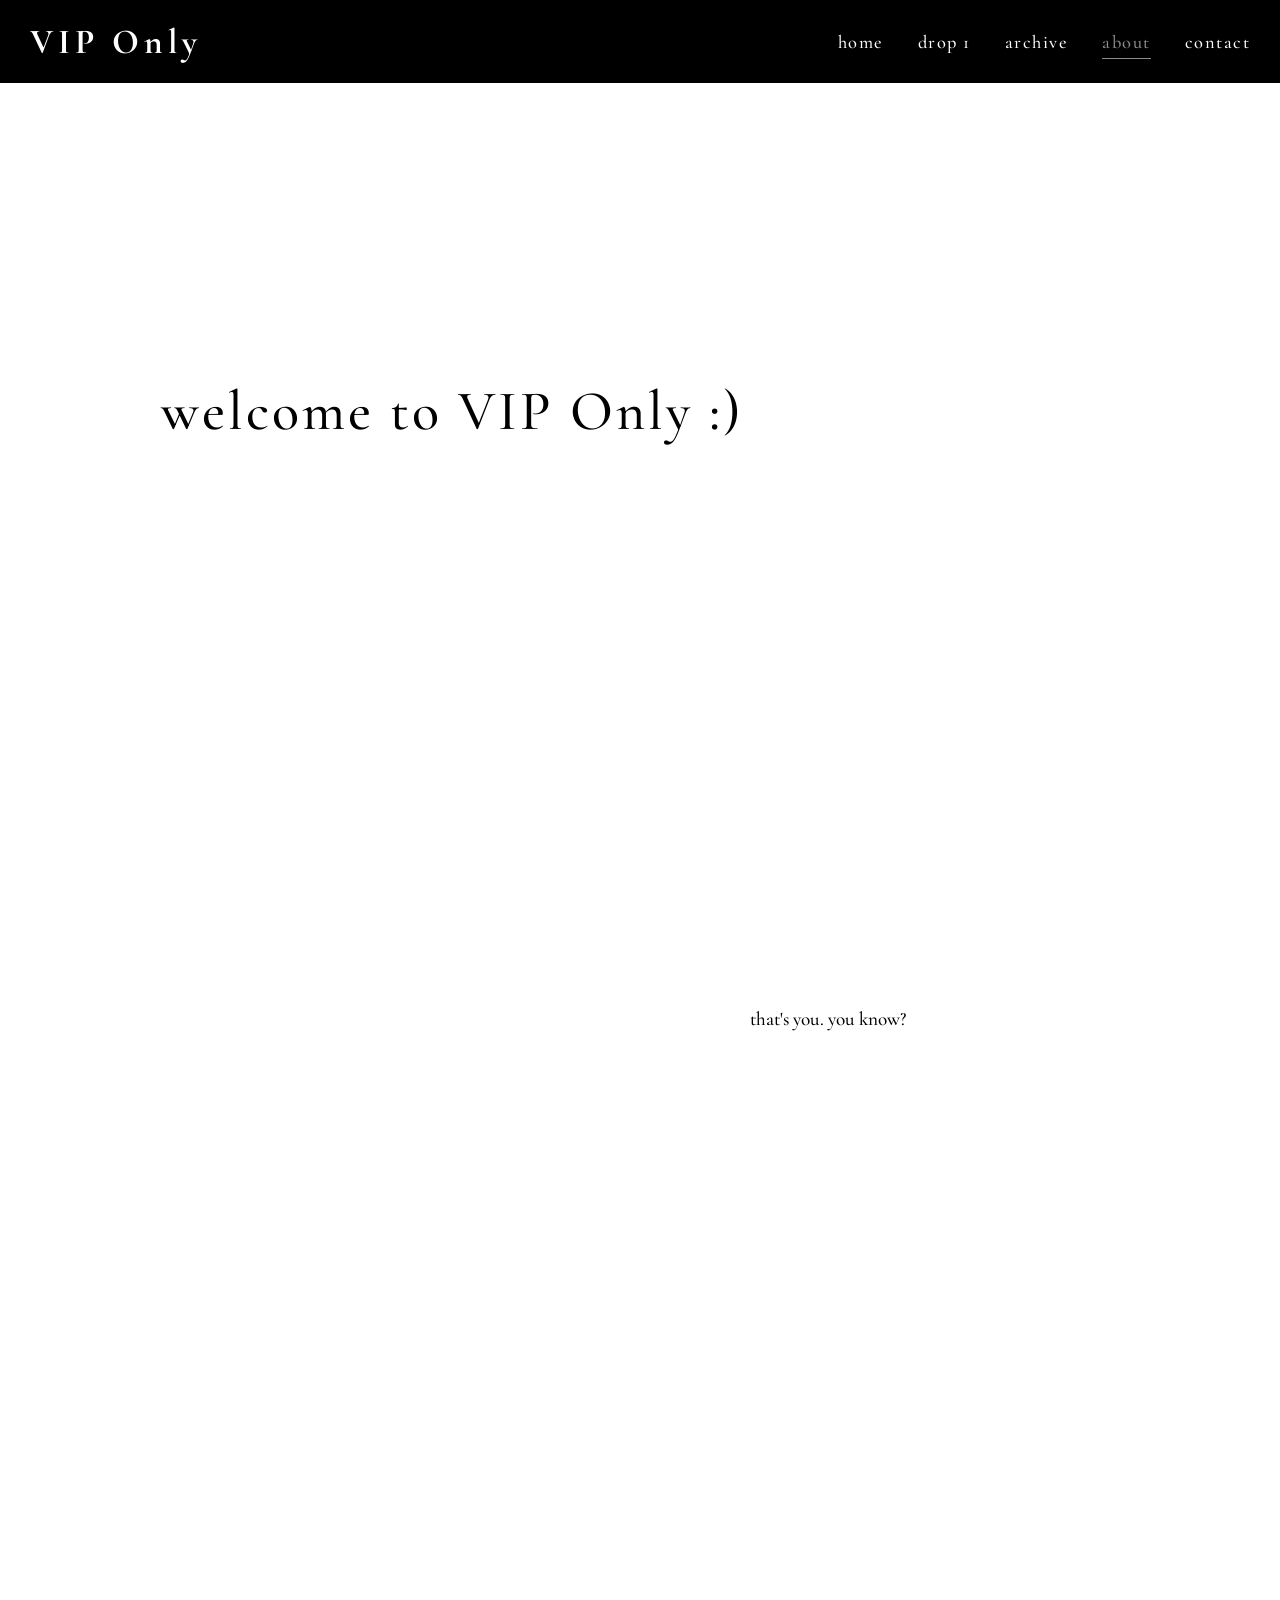
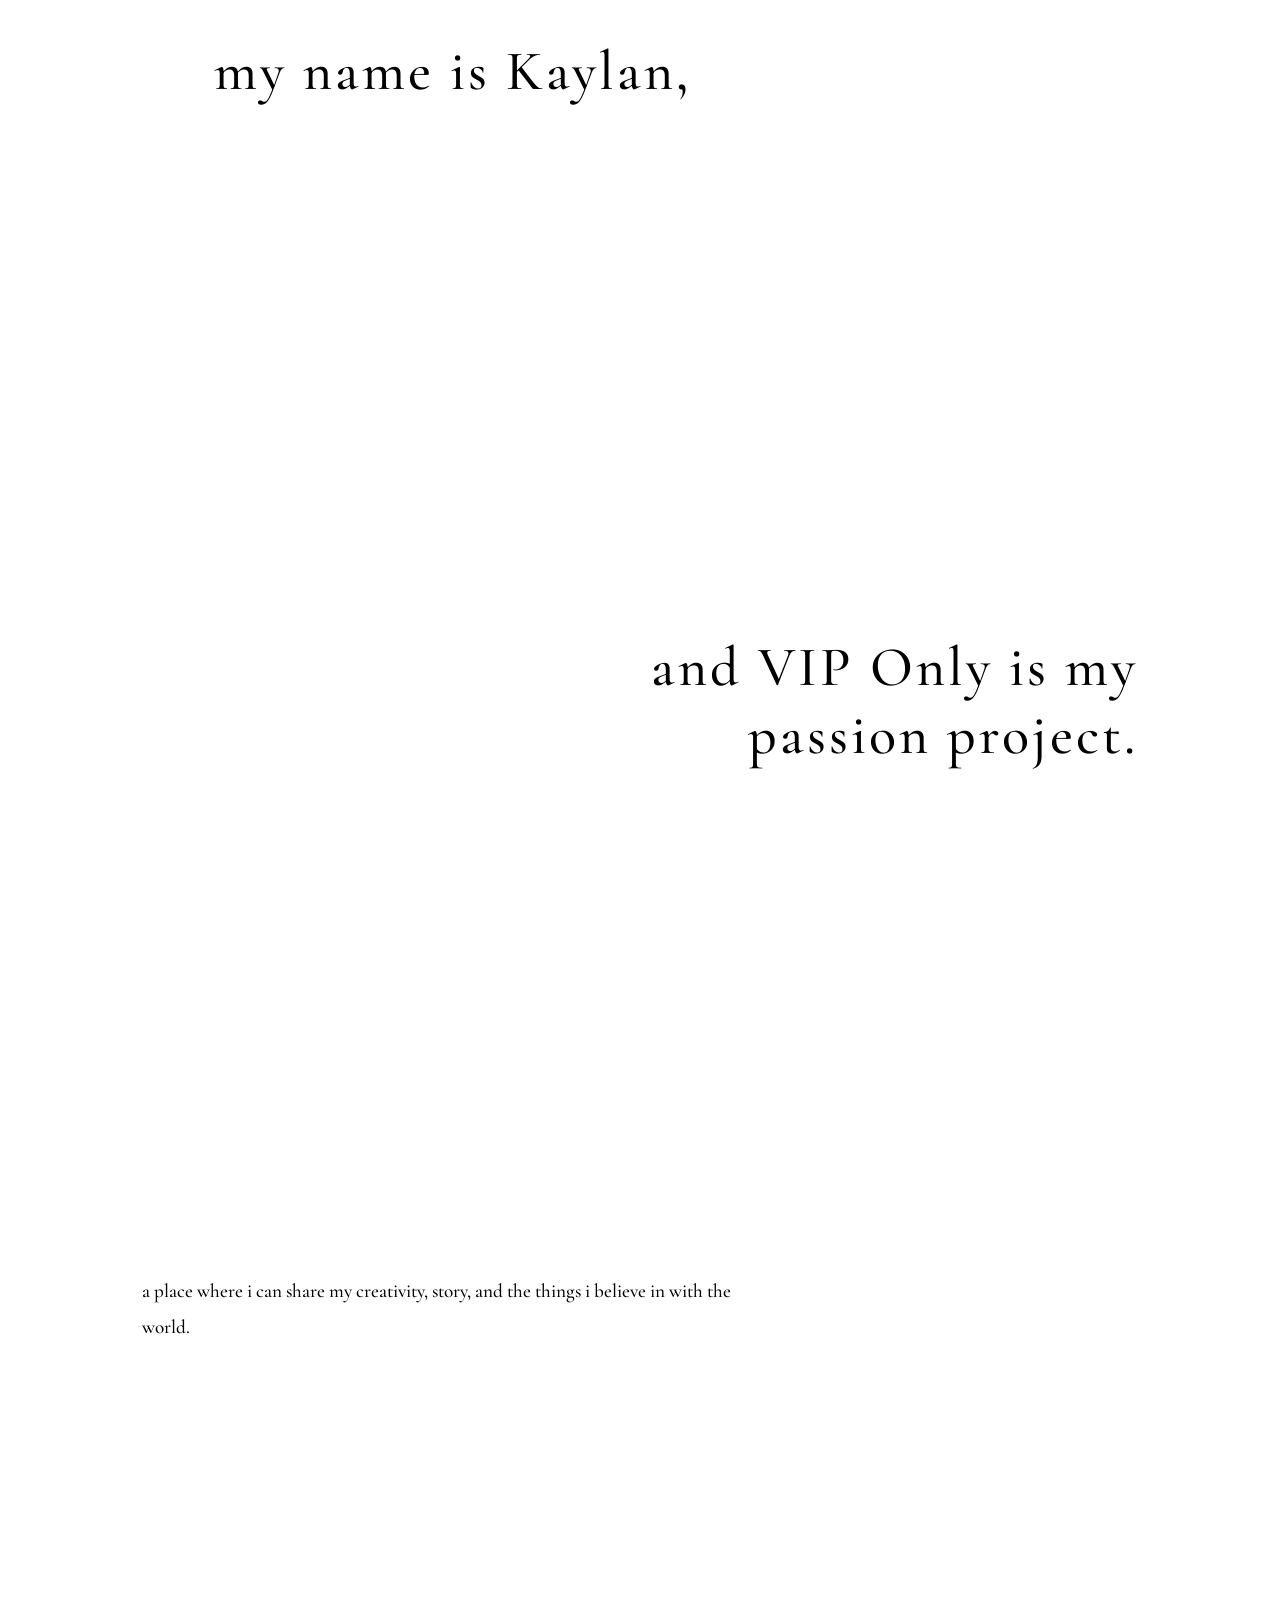
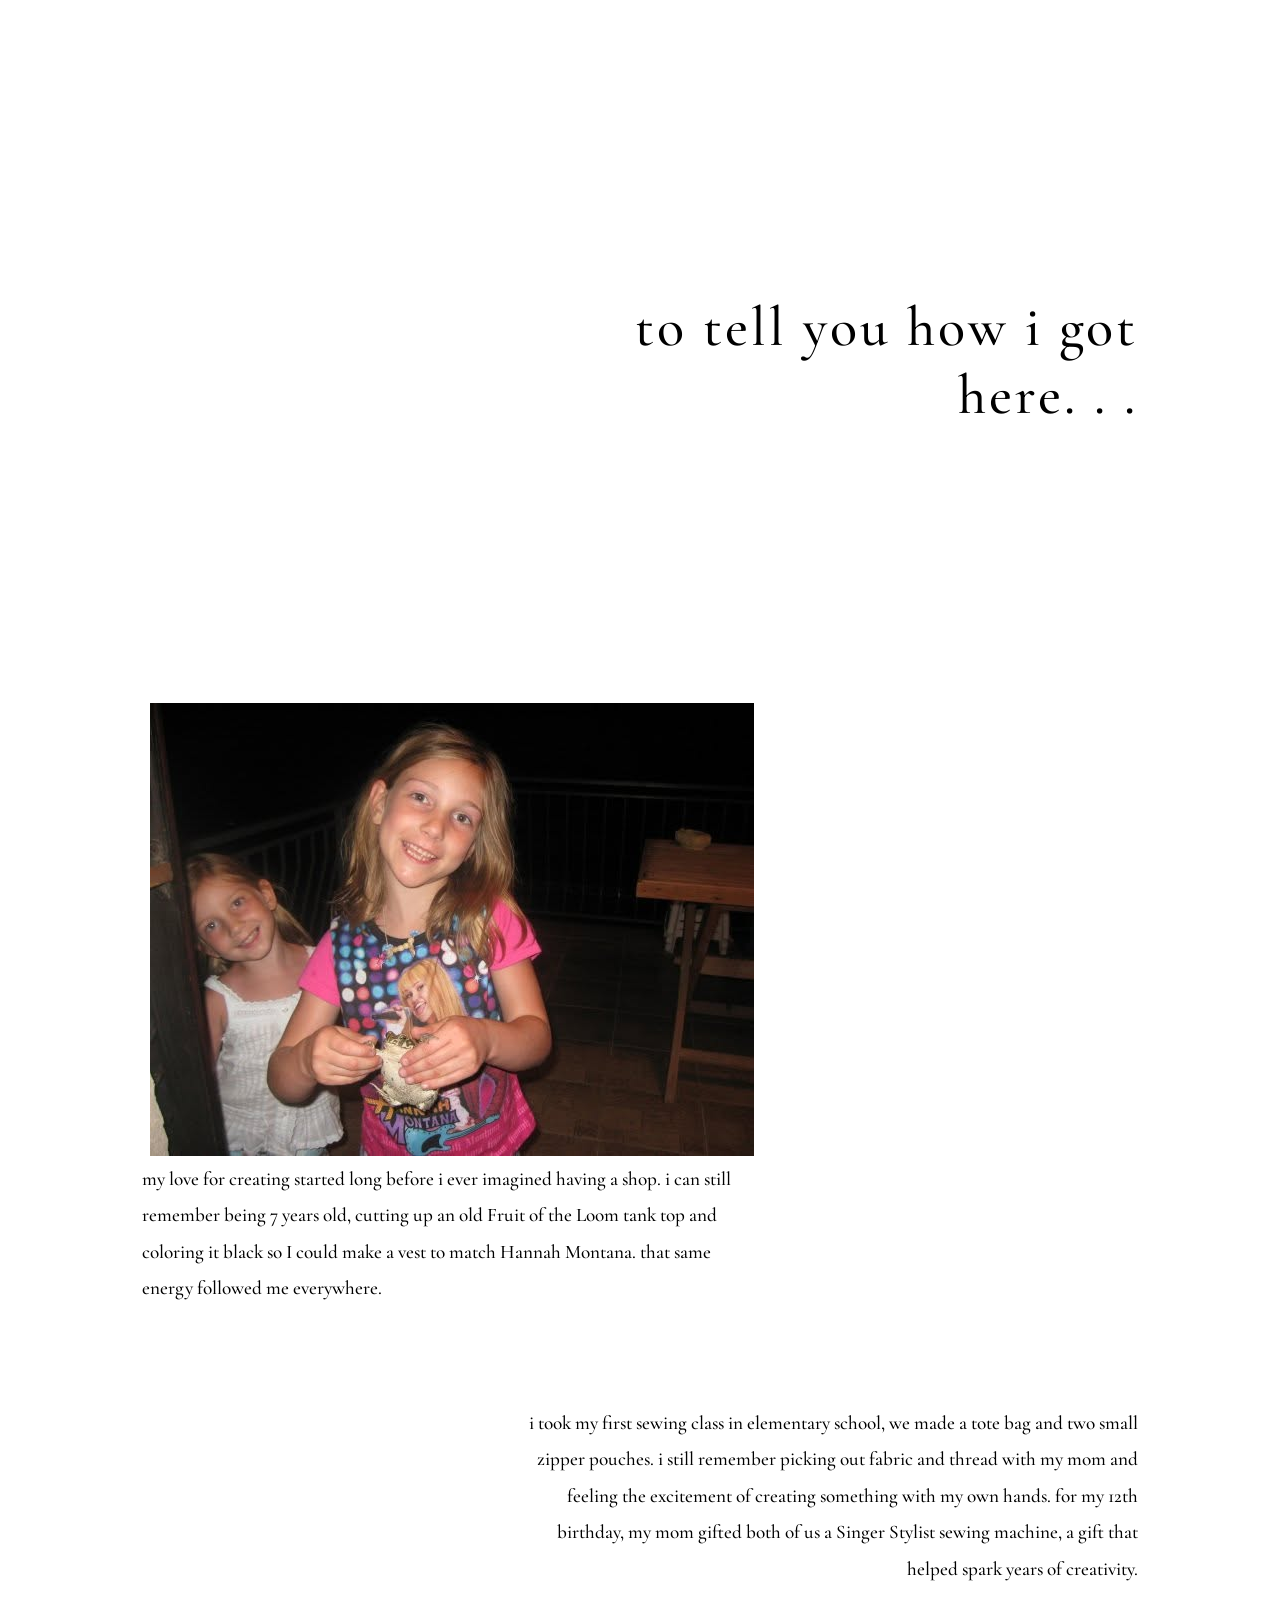
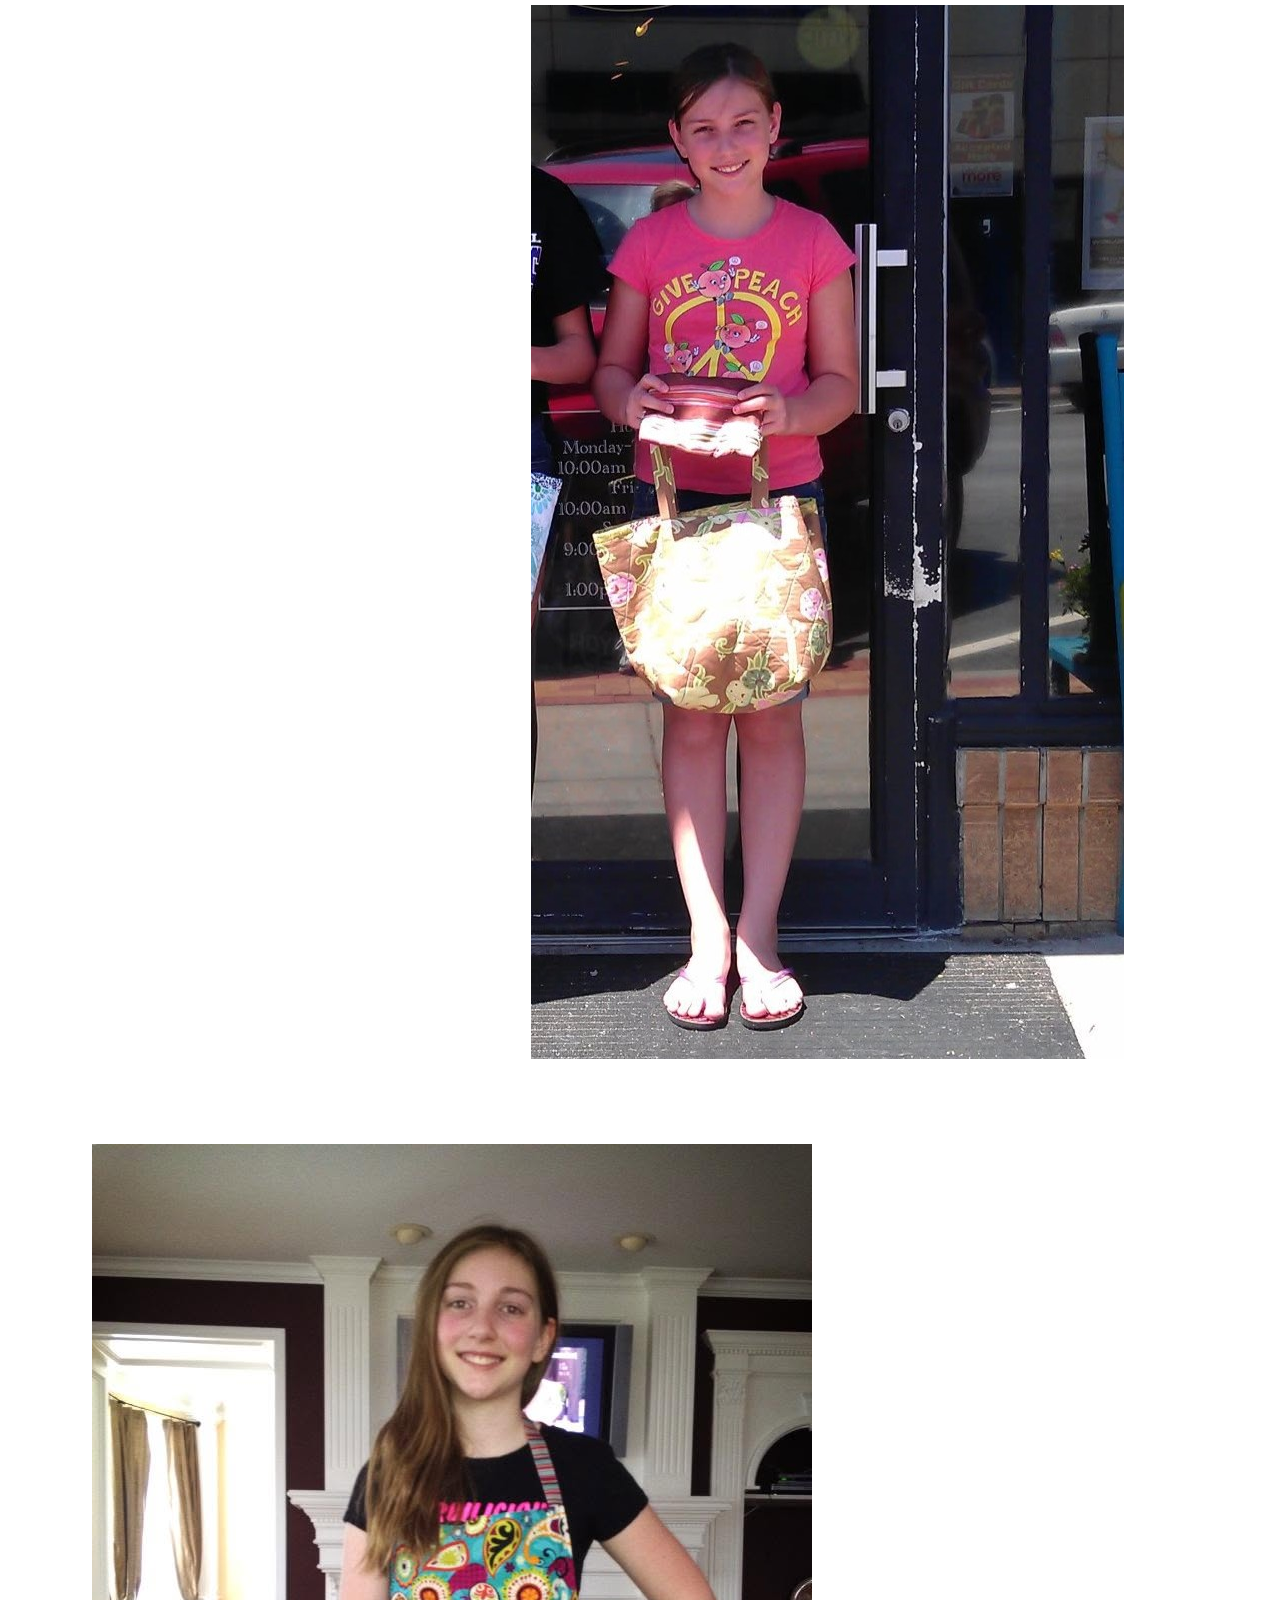
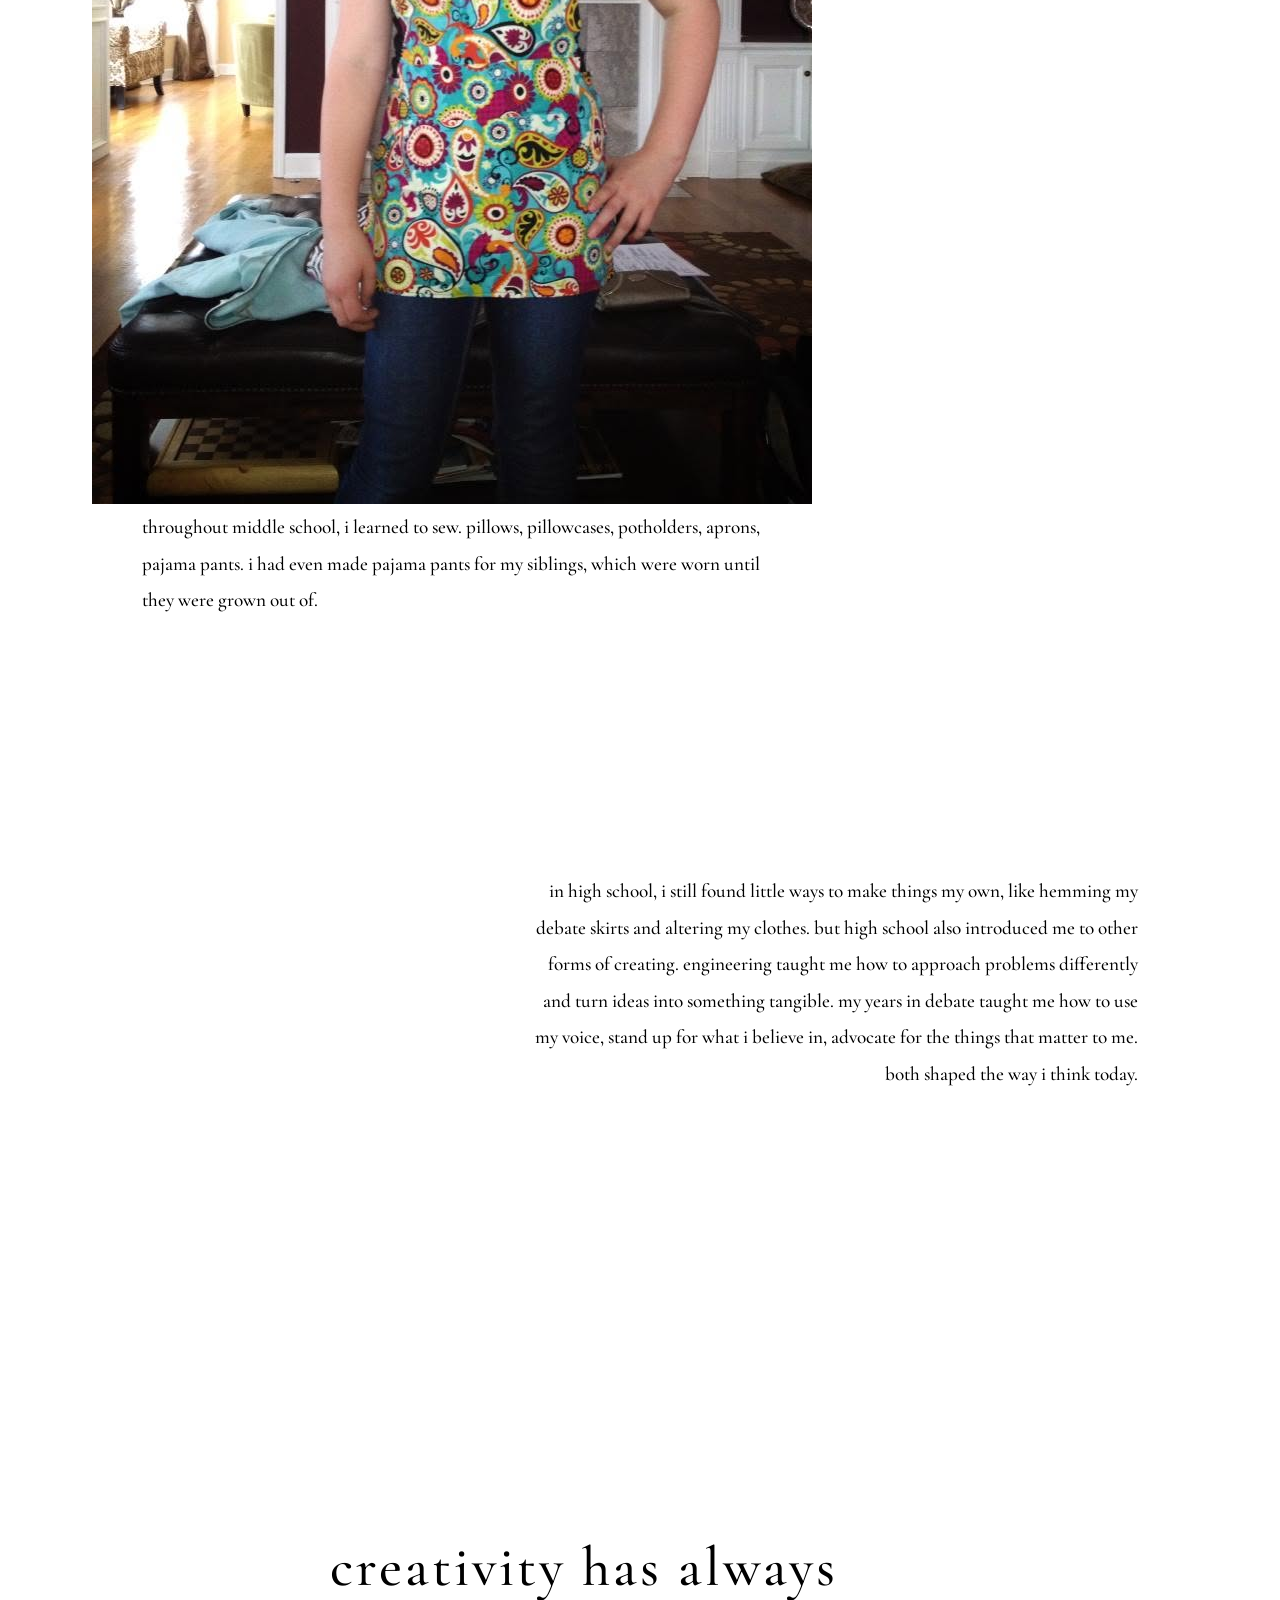
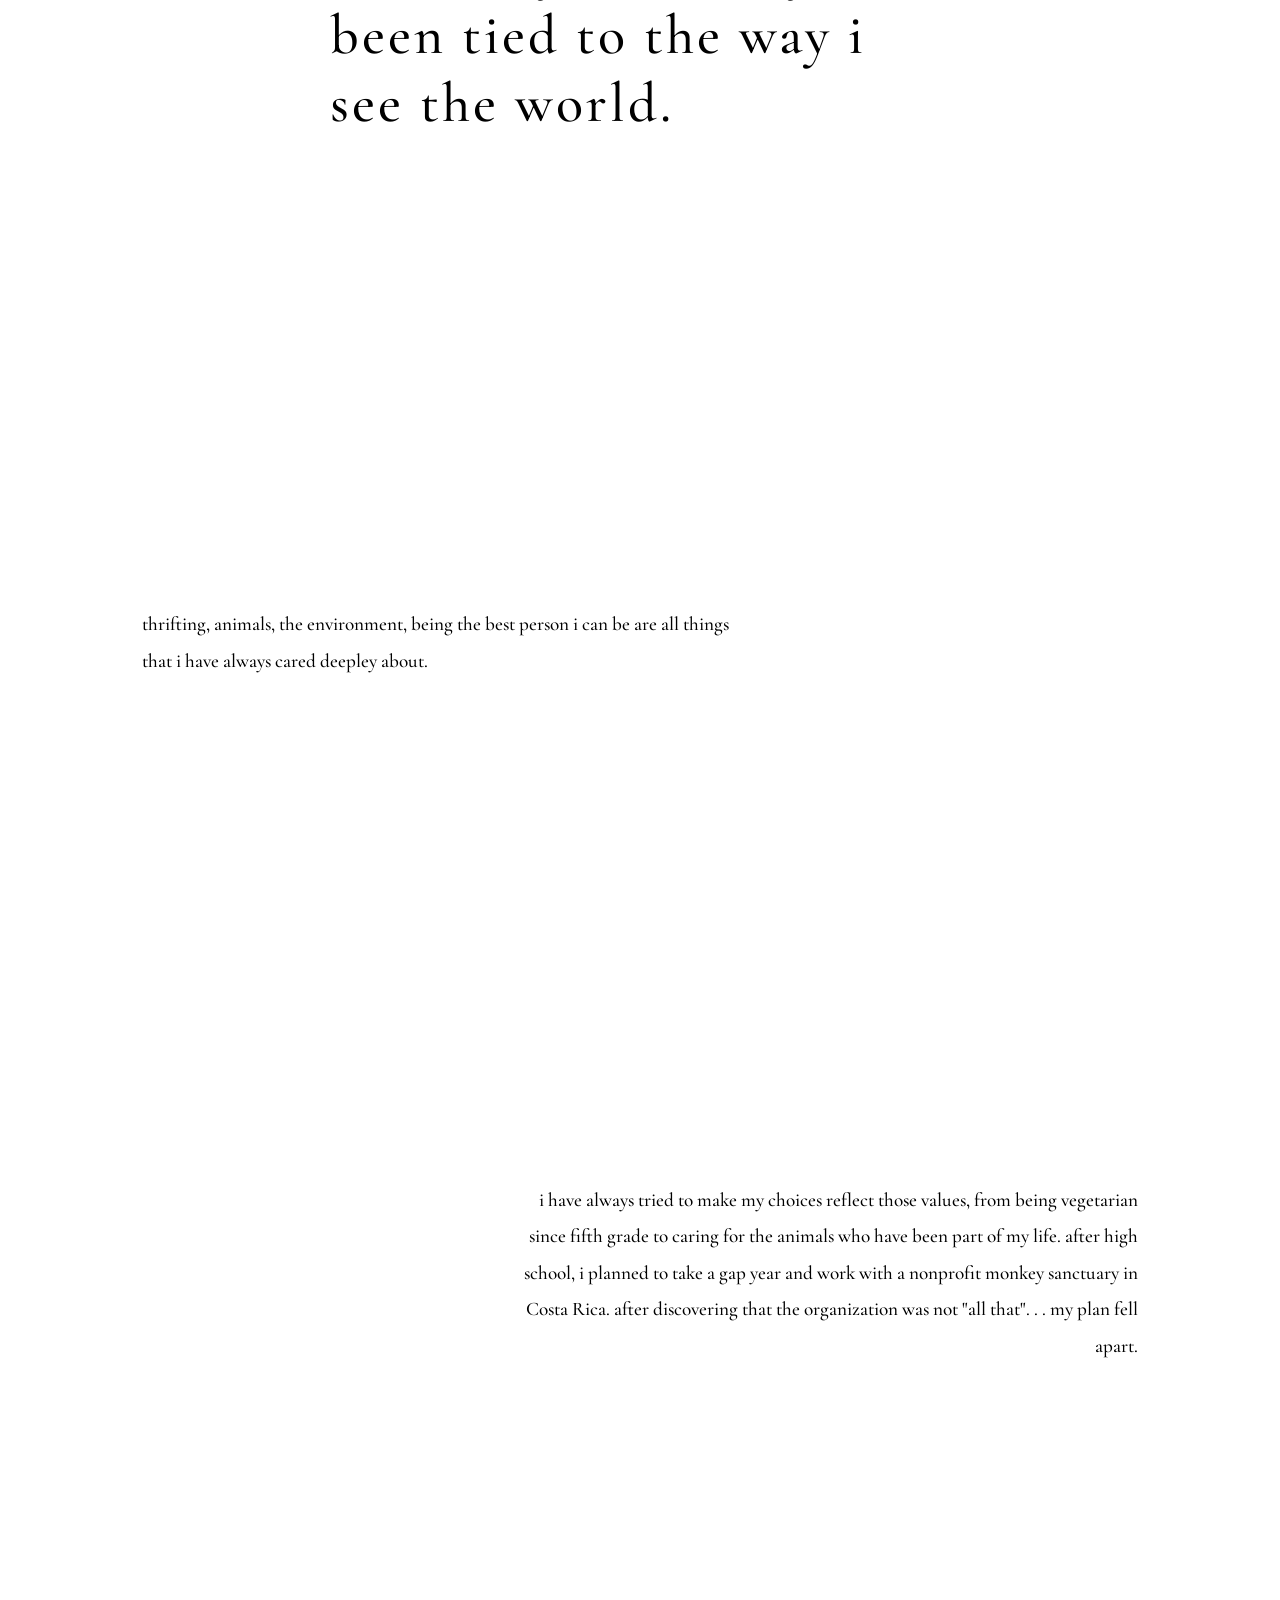
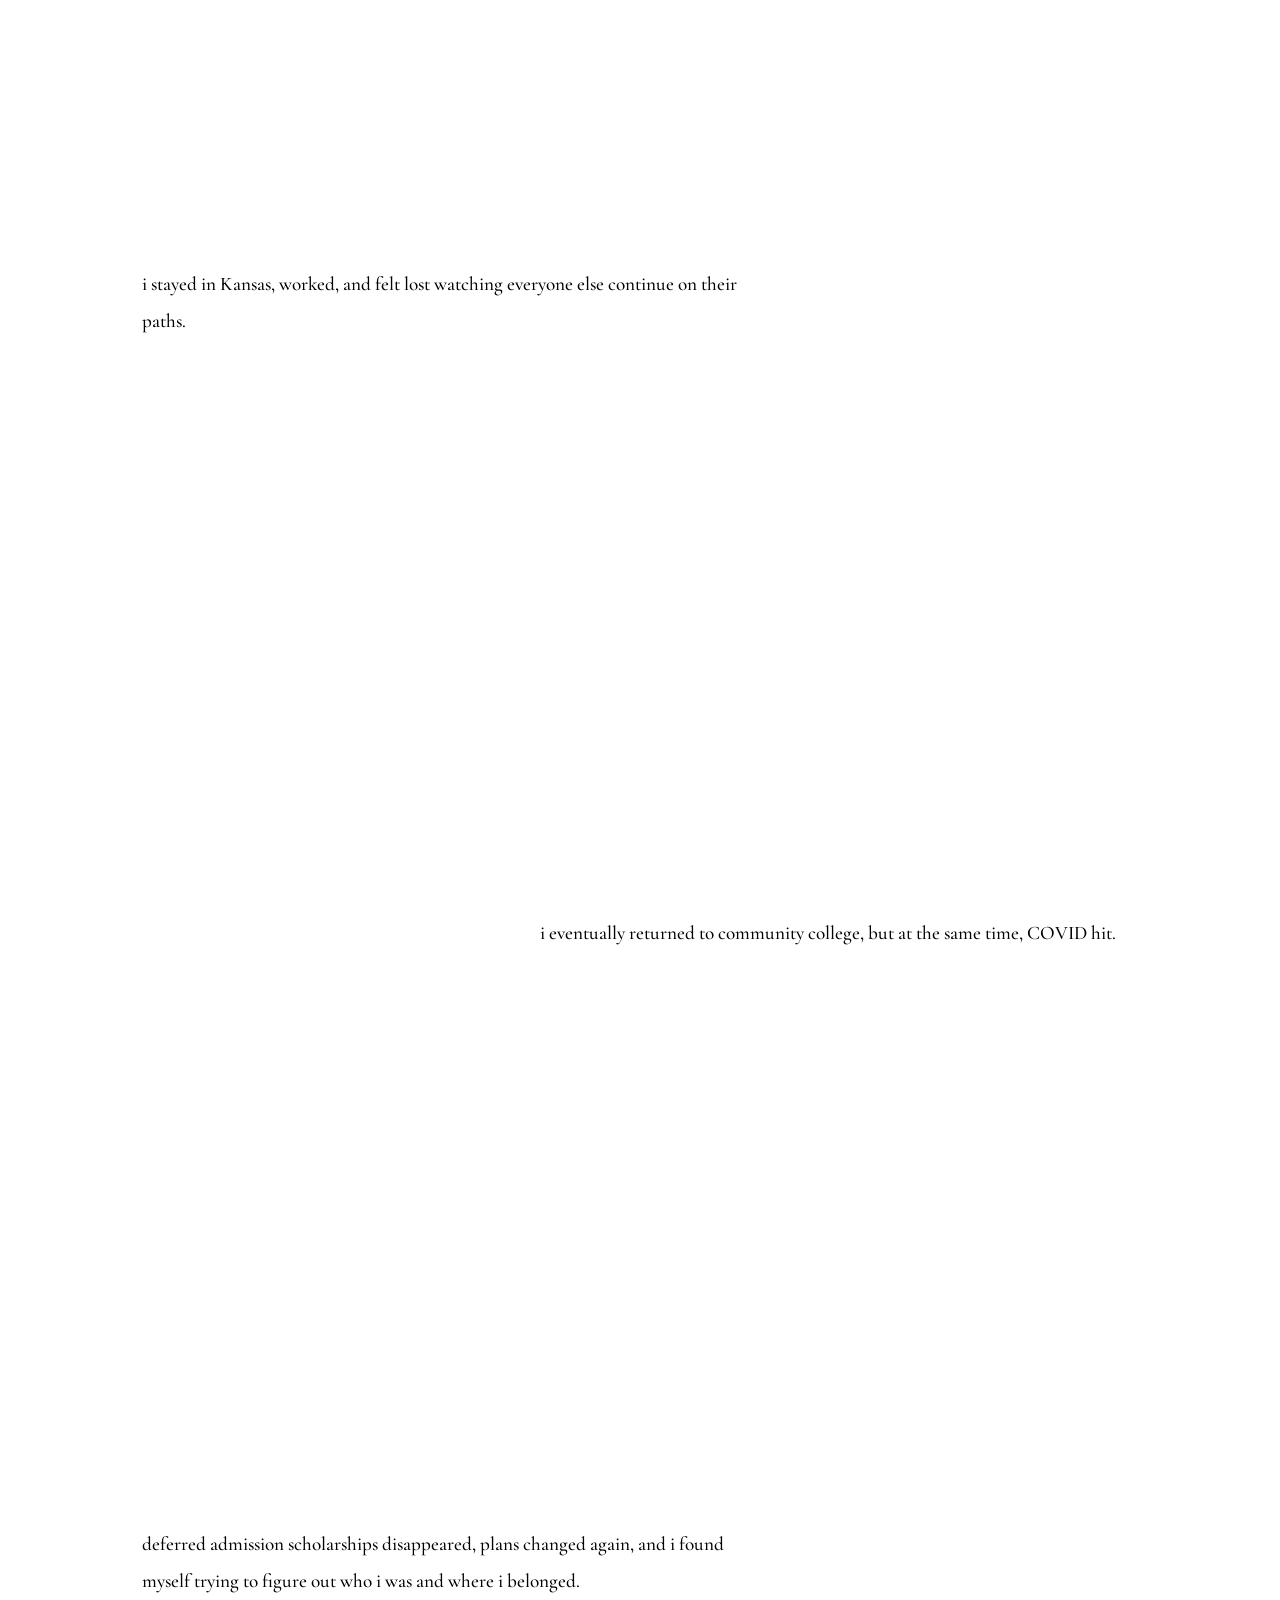
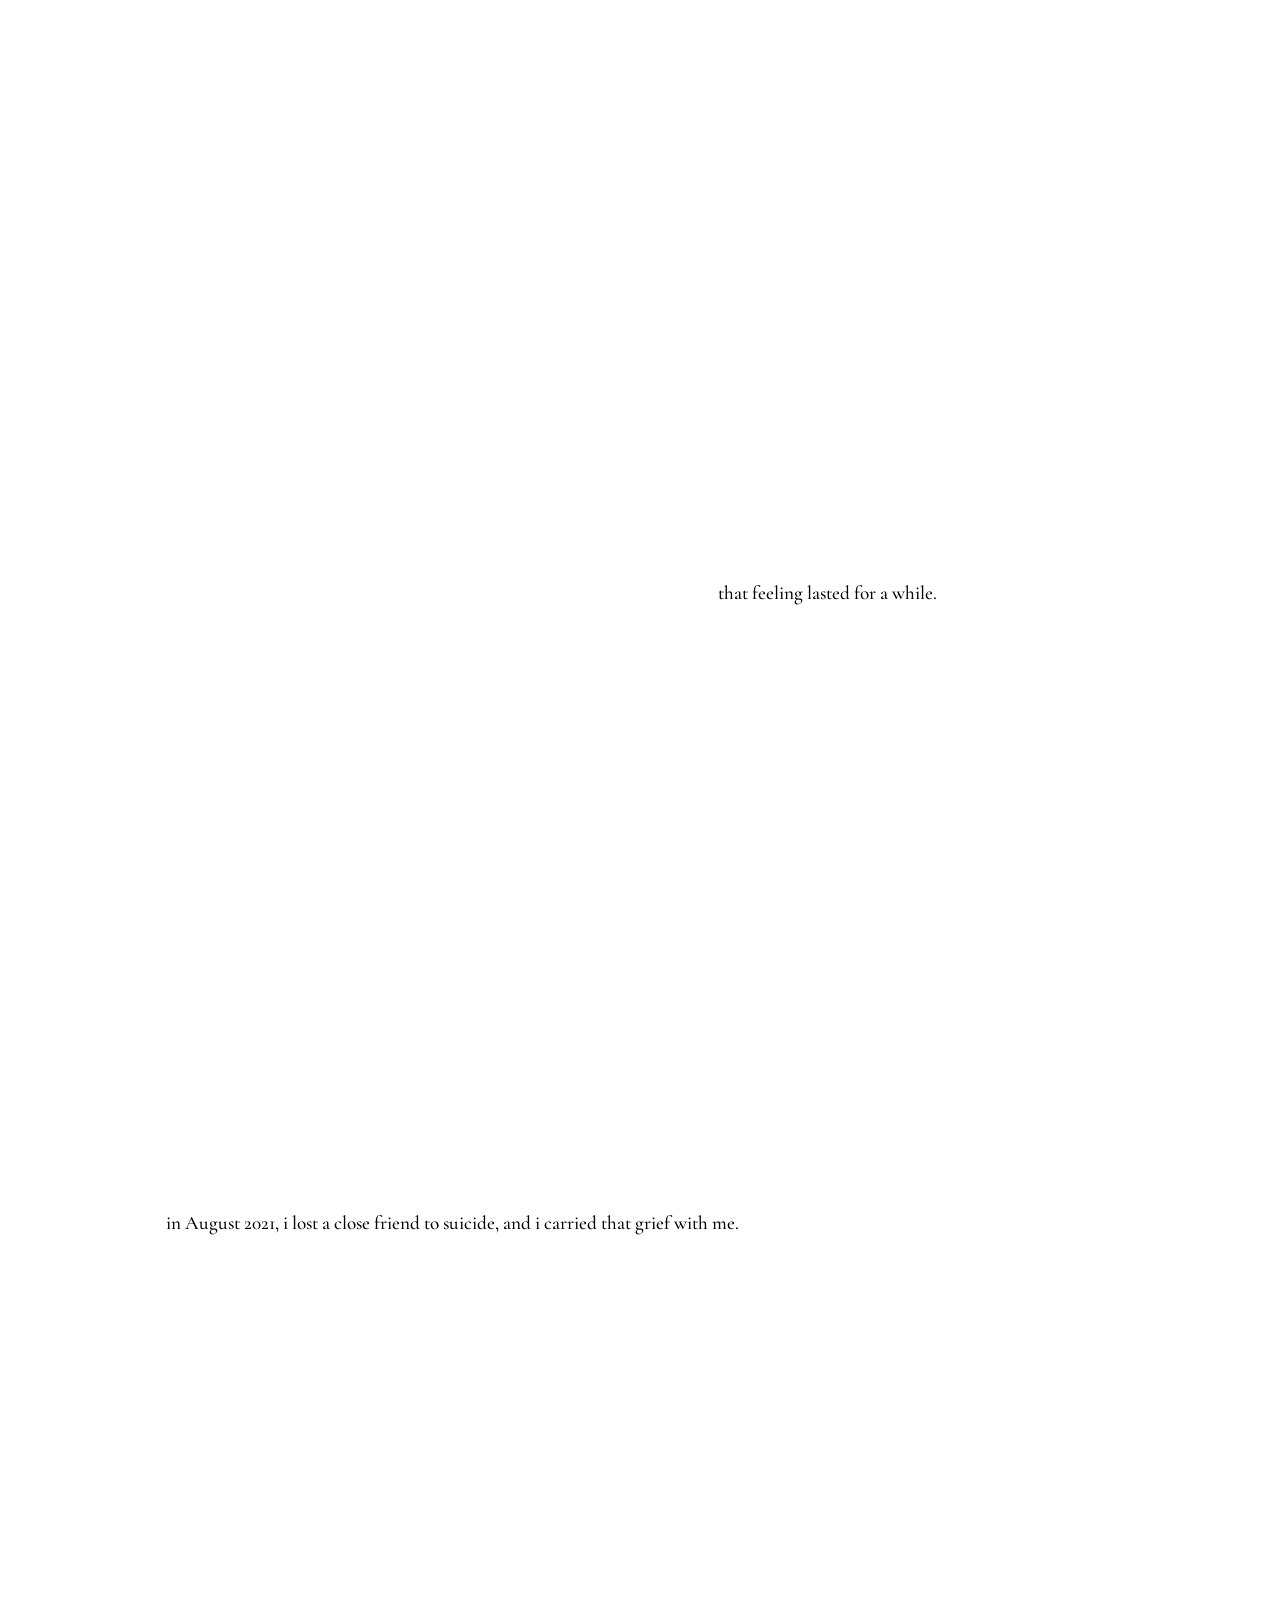
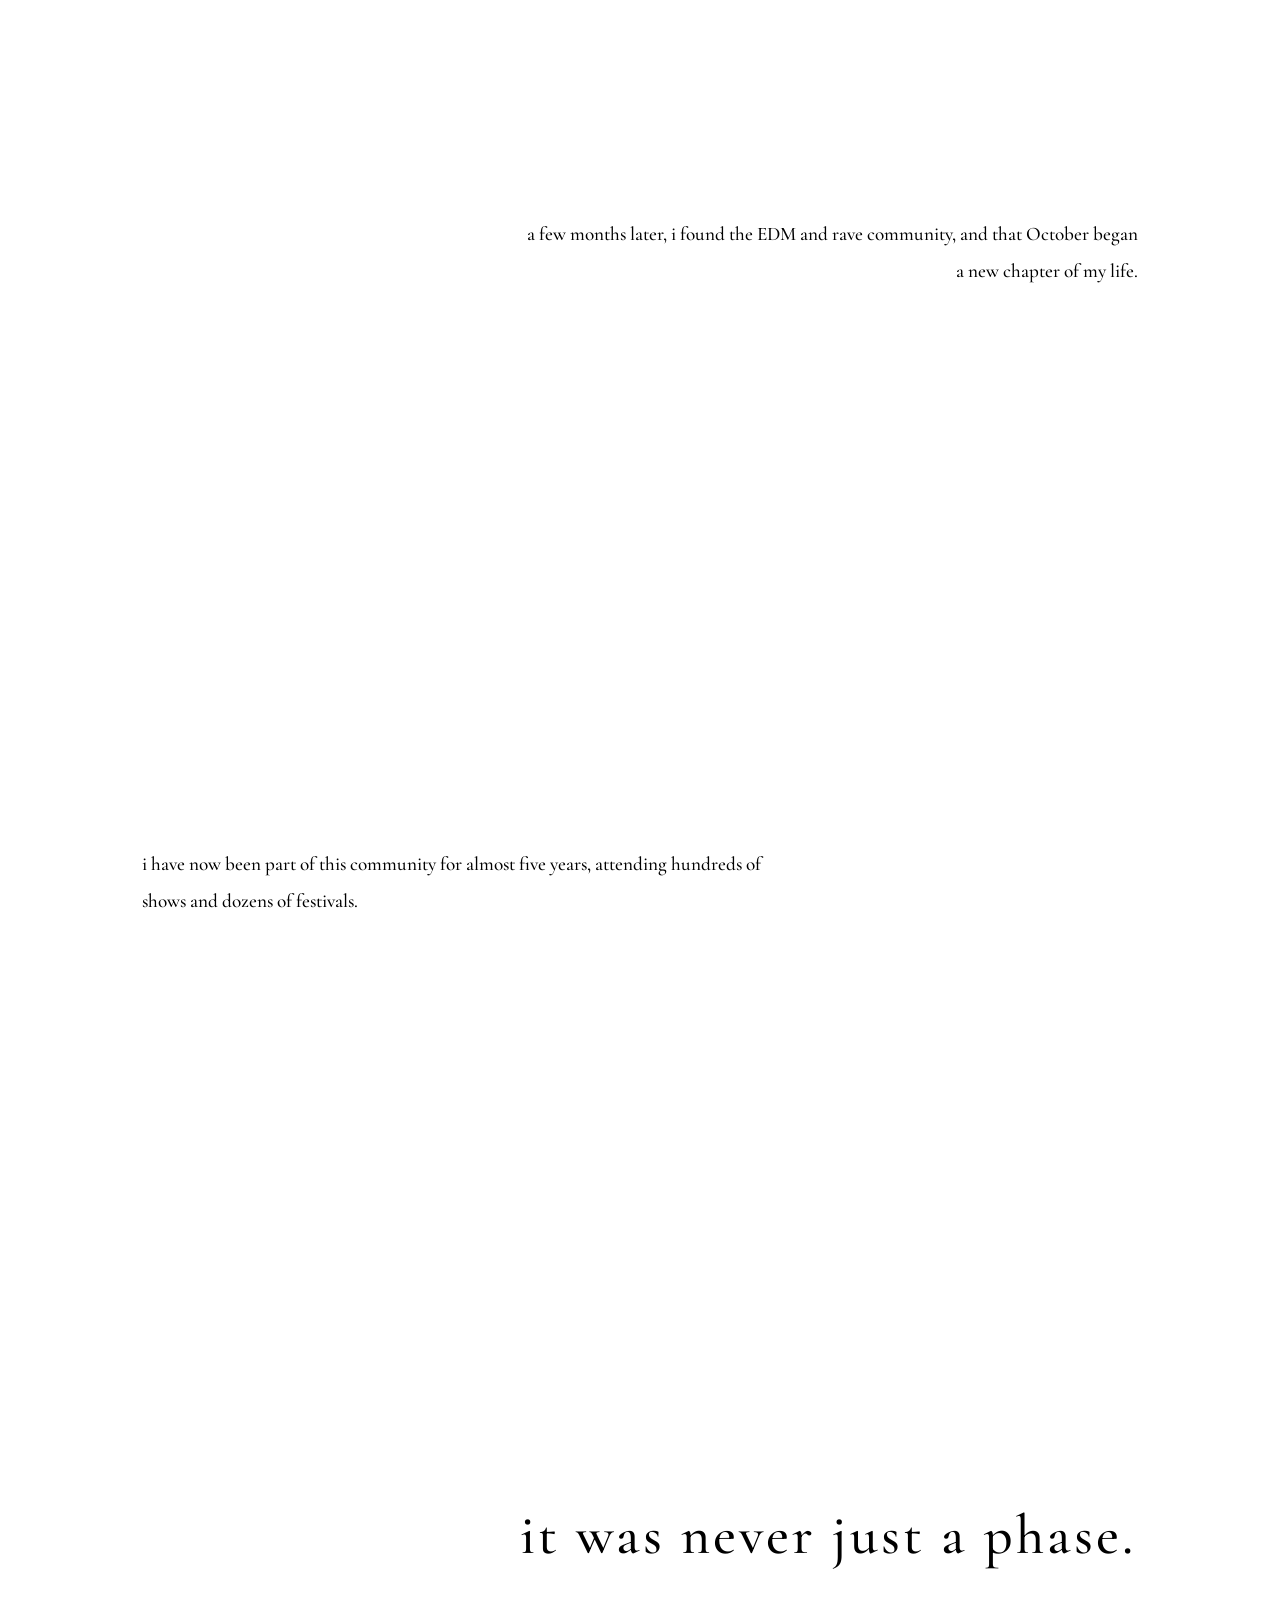
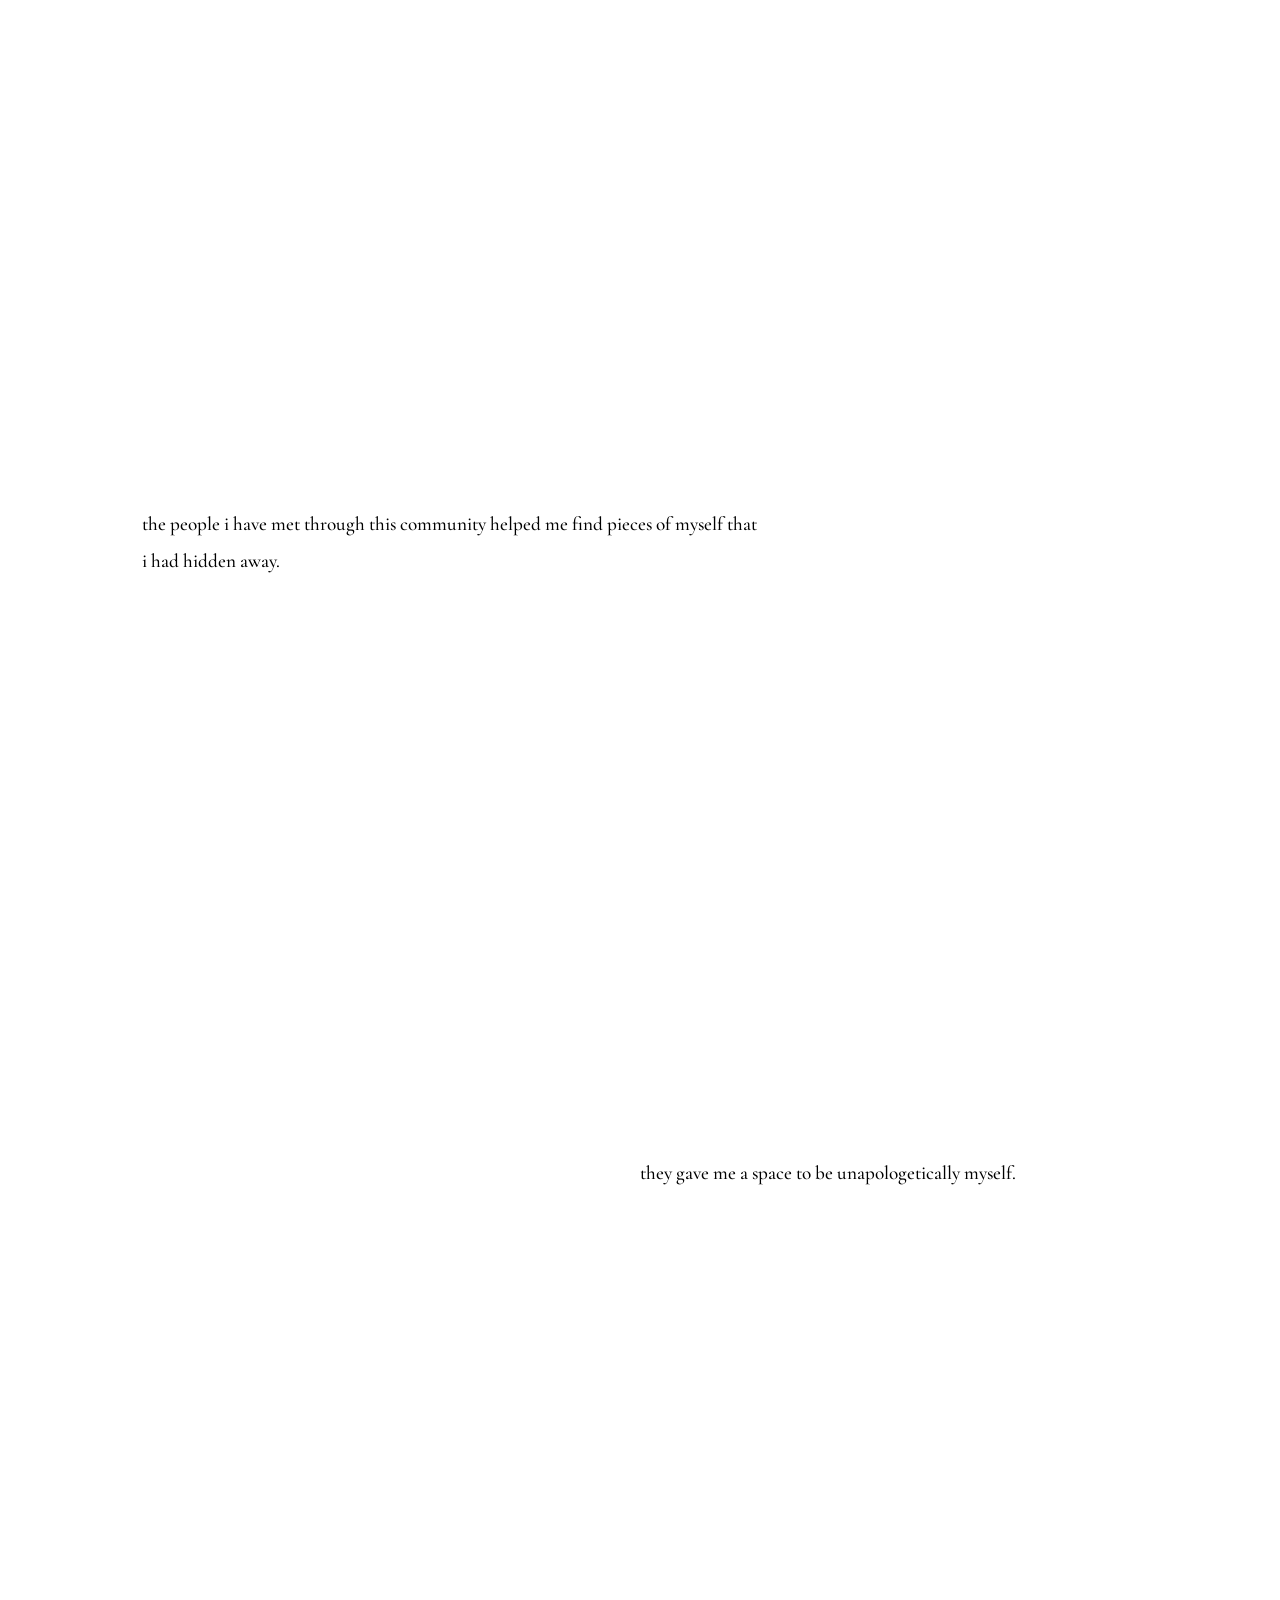
==== commit 567fe11d: "Update about.html" ====
--- a/about.html
+++ b/about.html
@@ -70,52 +70,59 @@
   <h2> to tell you how i got here. . . </h2>
 </section>
   
-<section class="story-section fade left">
-<p>
-  my love for creating started long before i ever 
-  imagined having a shop. 
-
-  i can still remember being 7 years old, cutting up an old Fruit of the Loom tank 
-  top and coloring it black so I could make a vest to match Hannah Montana. 
-
-  that same energy followed me everywhere.
-  </p>
-</section>
-  
- <section class="story-section fade image-block hannah">
-    <img src="images/hannah.jpg" alt="Young Kaylan in a Hannah Montana shirt">
-</section>
-  
-<section class="story-section fade right">
-  <p>
-  i took my first sewing class in 
-  elementary school, we made a tote bag 
-  and two small zipper pouches. 
-  
-  i still remember picking out fabric and thread with my mom and 
-  feeling the excitement of creating something with my own hands. 
-   
-  for my 12th birthday, my mom gifted both of us a Singer 
-  Stylist sewing machine, a gift that helped spark years of creativity. 
-  </p>
-  </section>
-  
-<section class="story-section fade image-block camp">
-    <img src="images/camp.jpg" alt="First sewing class">
-</section>
-  
-<section class="story-section fade left">
-  <p> 
-  throughout middle school, i learned to sew.
-  pillows, pillowcases, potholders, aprons, pajama pants. 
-  
-  i had even made pajama pants 
-  for my siblings, which were worn until they were grown out of.
-  </p>
-  </section>
-  
-<section class="story-section fade image-block apron">
-    <img src="images/apron.jpg" alt="Middle school sewing project">
+  <section class="story-section fade split left">
+    
+    <div class="story-image">
+        <img src="images/hannah.jpg" alt="Young Kaylan">
+    </div>
+
+    <div class="story-text">
+        <p>
+            my love for creating started long before i ever 
+            imagined having a shop. 
+
+            i can still remember being 7 years old, cutting up an old Fruit of the Loom tank 
+            top and coloring it black so I could make a vest to match Hannah Montana. 
+
+            that same energy followed me everywhere.
+        </p>
+    </div>
+</section>
+<section class="story-section fade split right">
+
+    <div class="story-text">
+        <p>
+            i took my first sewing class in 
+            elementary school, we made a tote bag 
+            and two small zipper pouches. 
+            
+            i still remember picking out fabric and thread with my mom and 
+            feeling the excitement of creating something with my own hands. 
+             
+            for my 12th birthday, my mom gifted both of us a Singer 
+            Stylist sewing machine, a gift that helped spark years of creativity. 
+        </p>
+    </div>
+
+    <div class="story-image">
+        <img src="images/camp.jpg" alt="First projects">
+    </div>
+</section>
+  
+<section class="story-section fade split left">
+    <div class="story-image">
+        <img src="images/apron.jpg" alt="Middle school sewing project">
+    </div>
+
+    <div class="story-text">
+        <p>
+            throughout middle school, i learned to sew.
+            pillows, pillowcases, potholders, aprons, pajama pants. 
+            
+            i had even made pajama pants 
+            for my siblings, which were worn until they were grown out of.
+        </p>
+    </div>
 </section>
   
 <section class="story-section fade right">
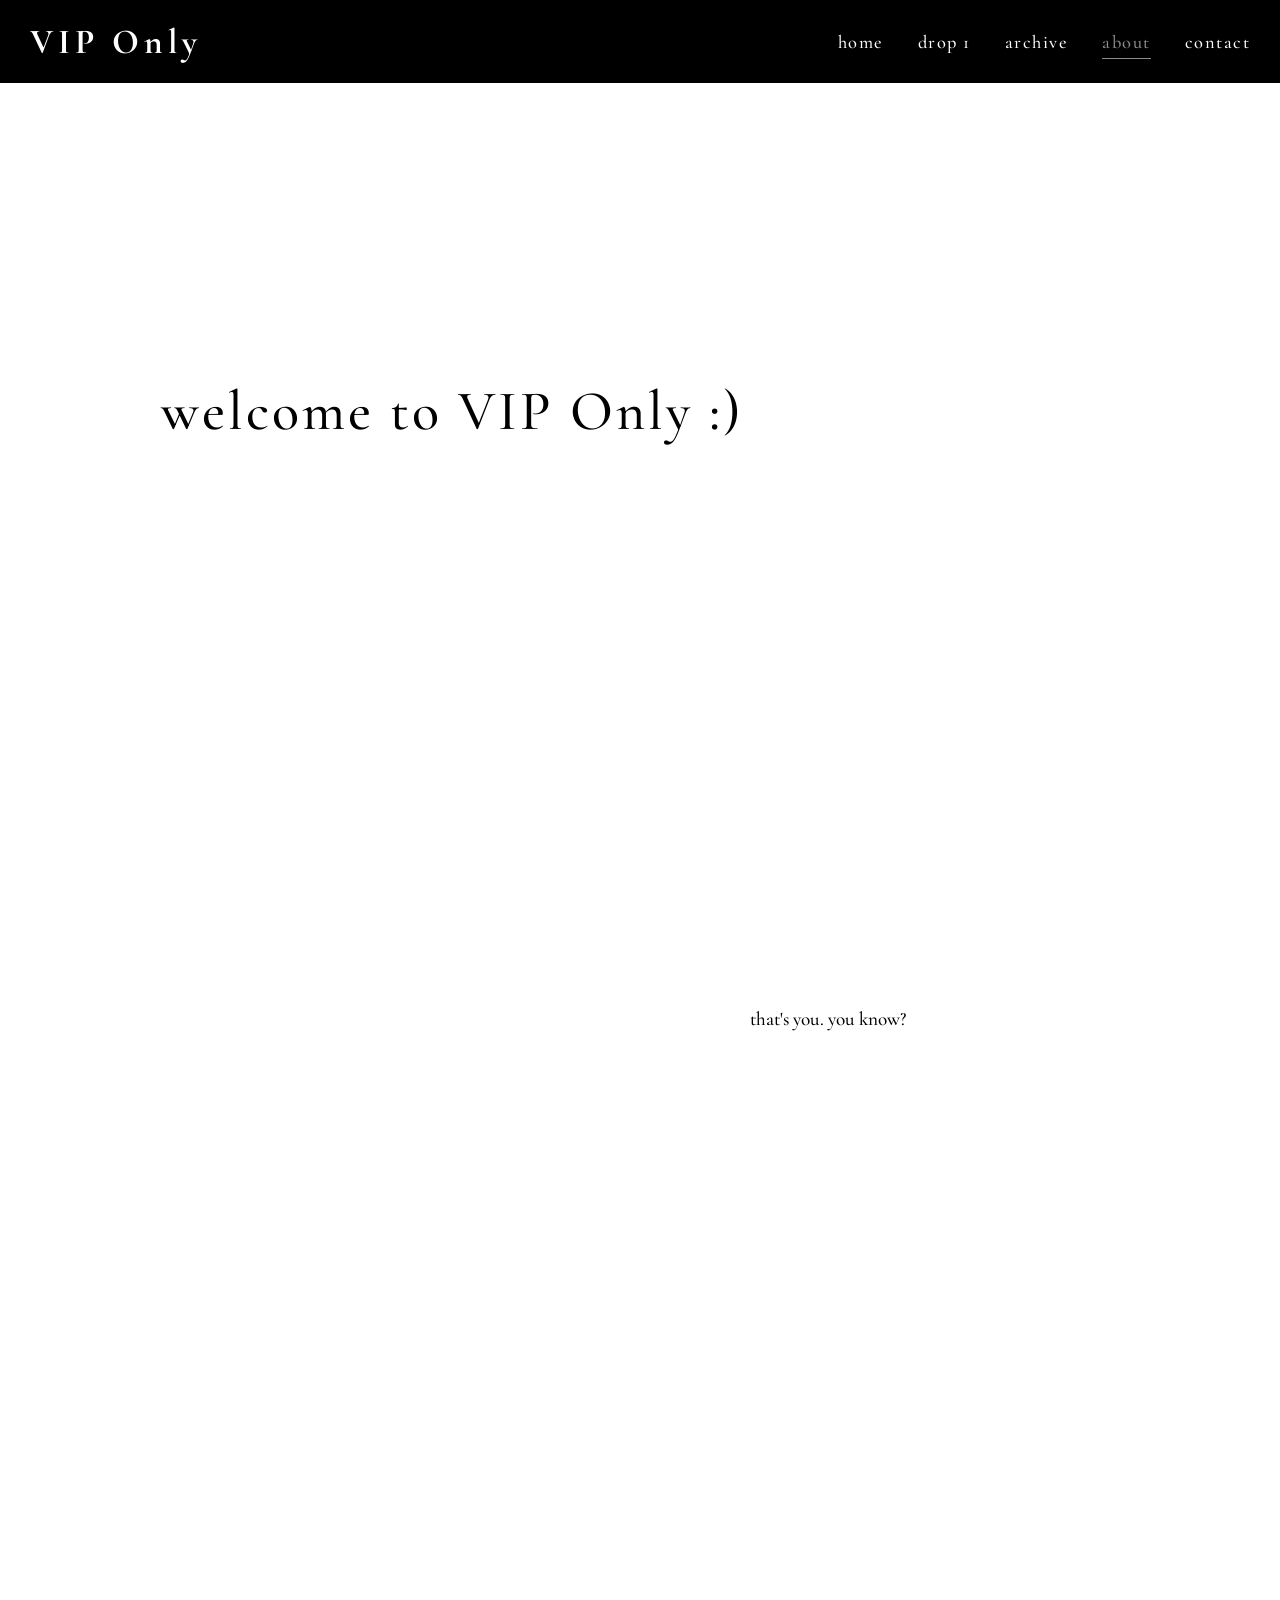
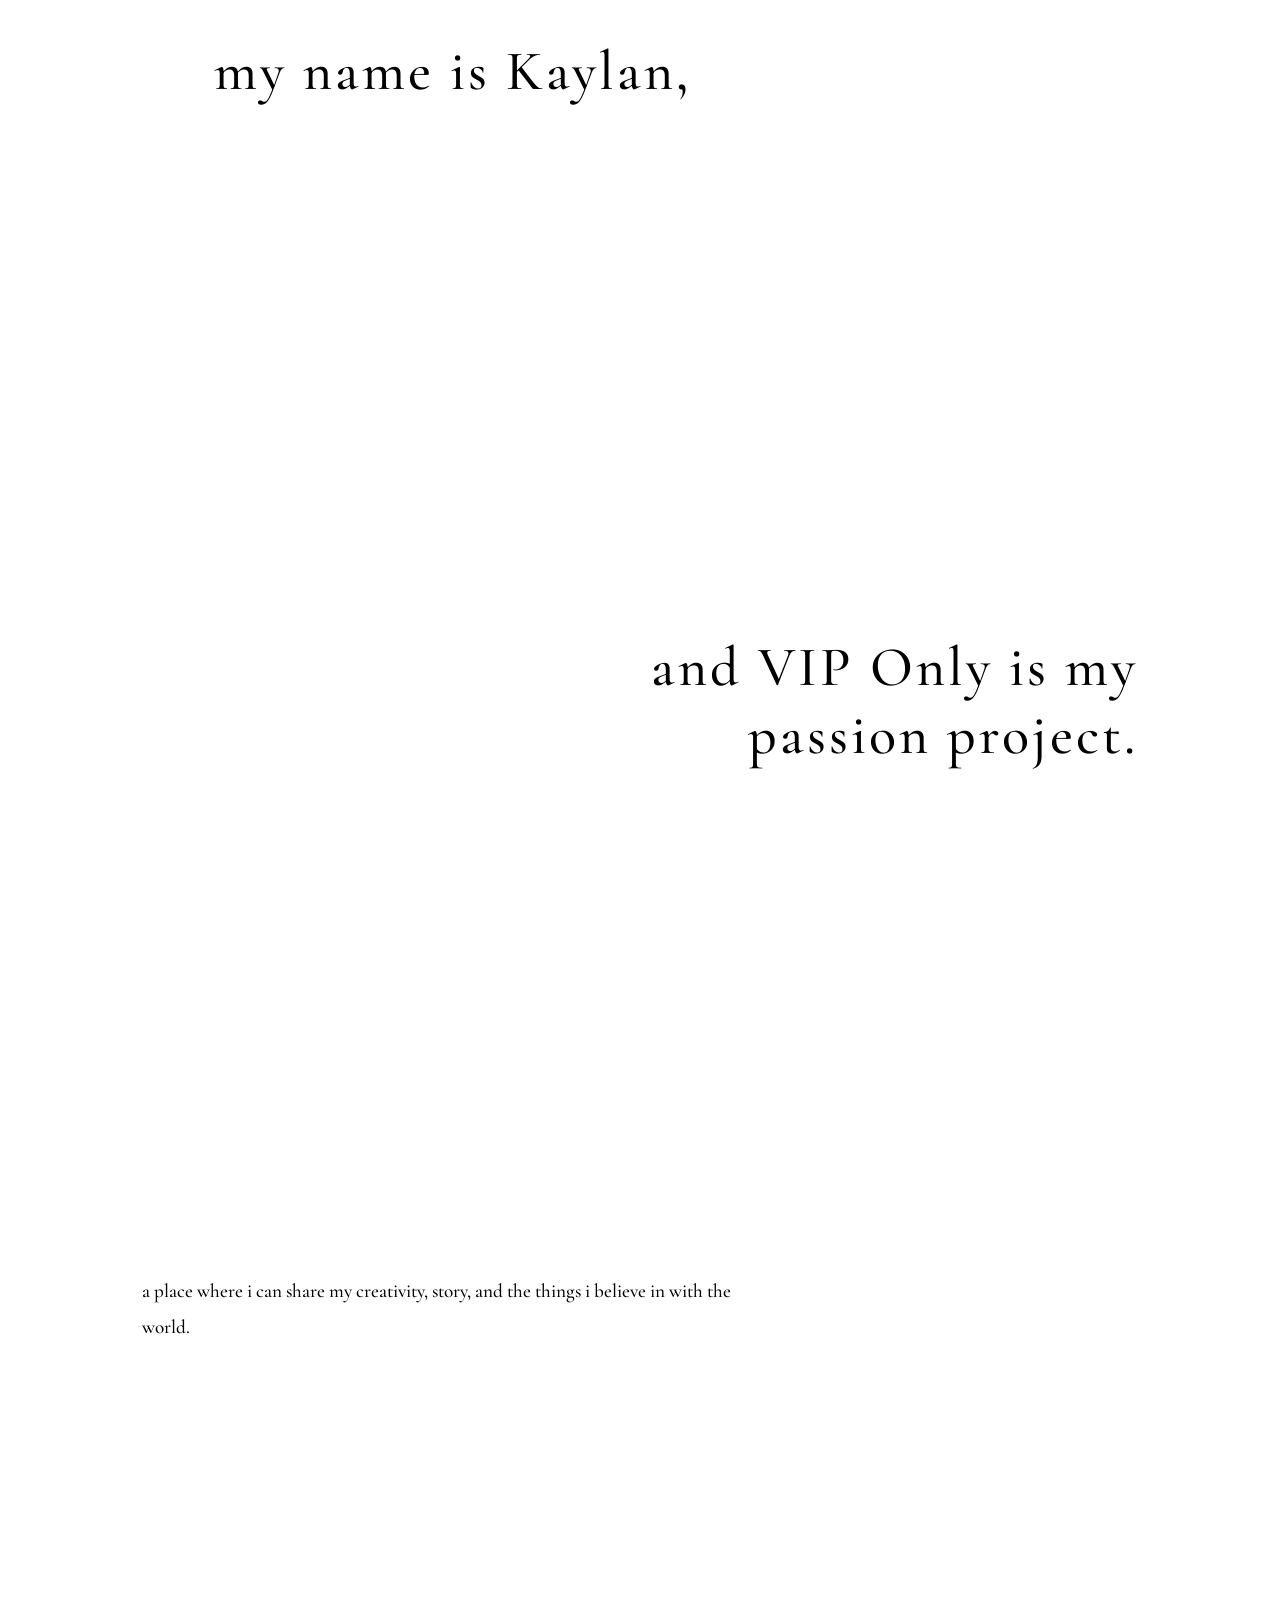
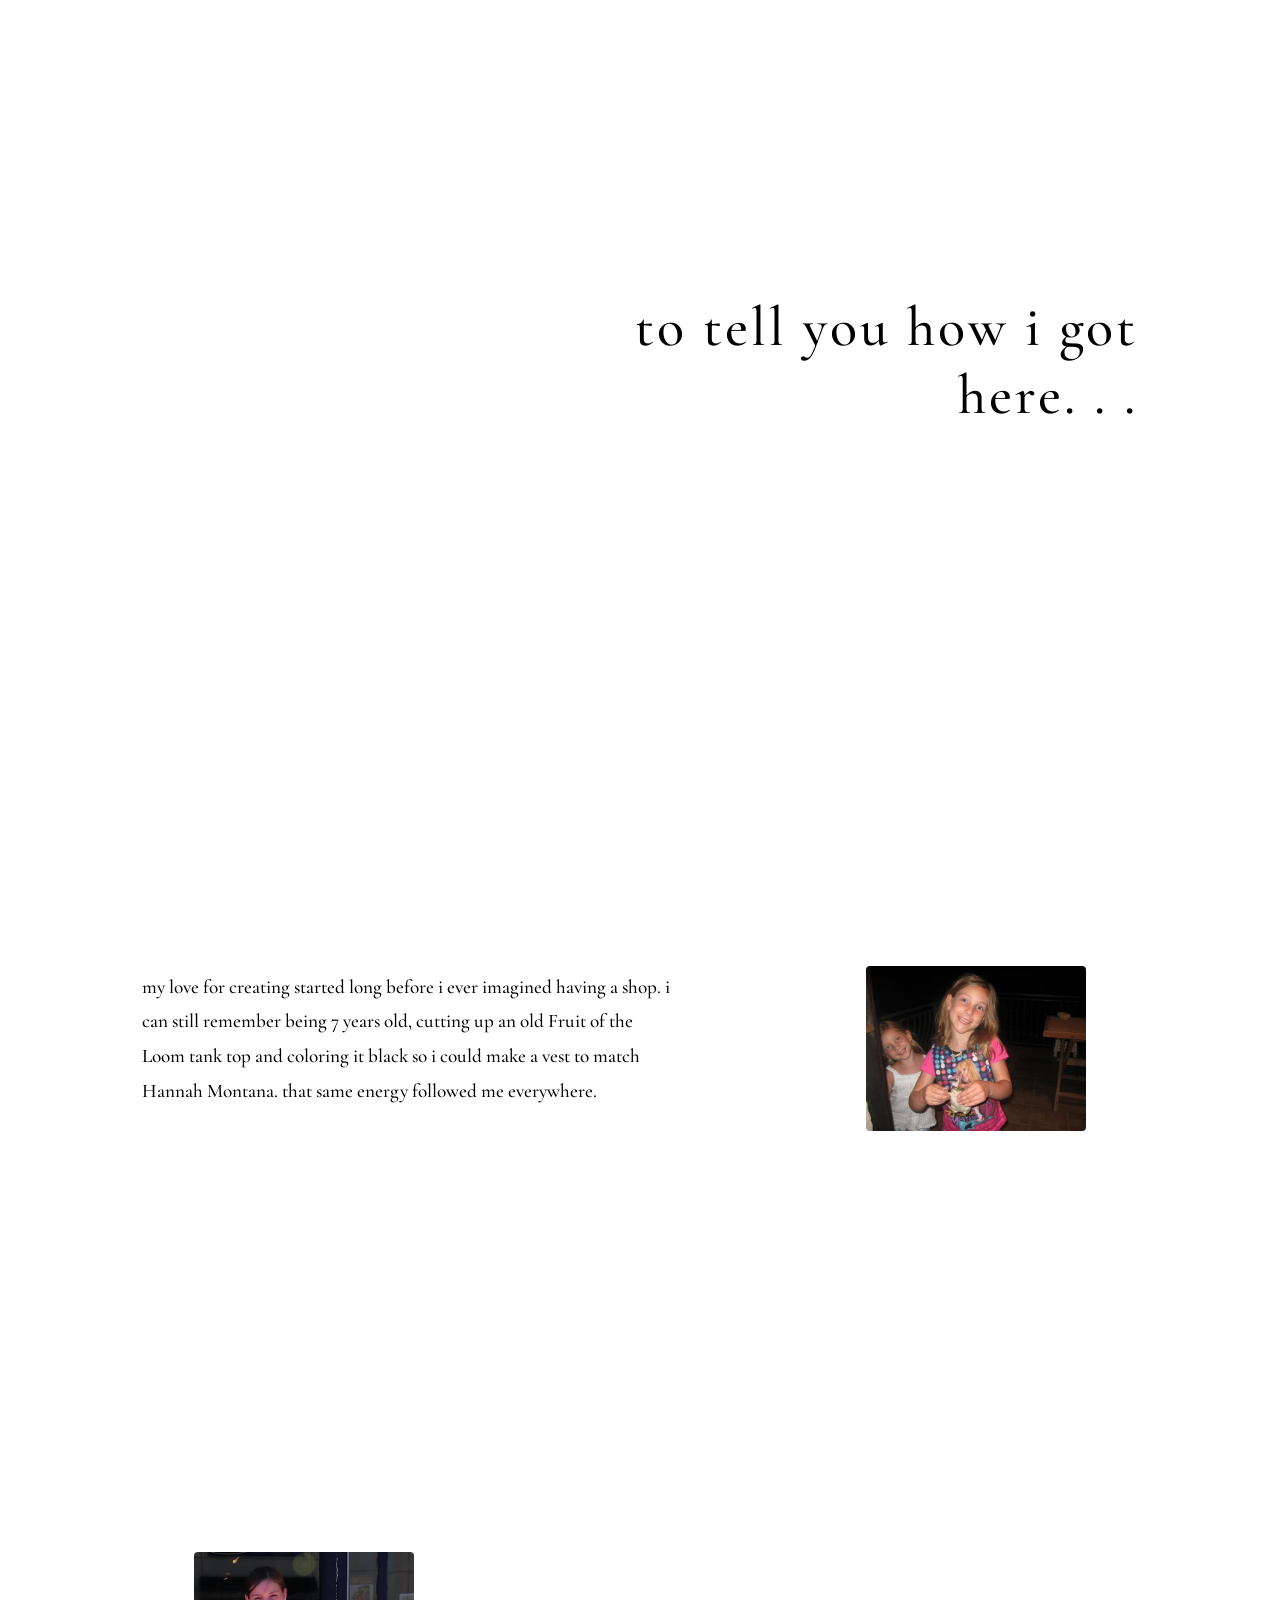
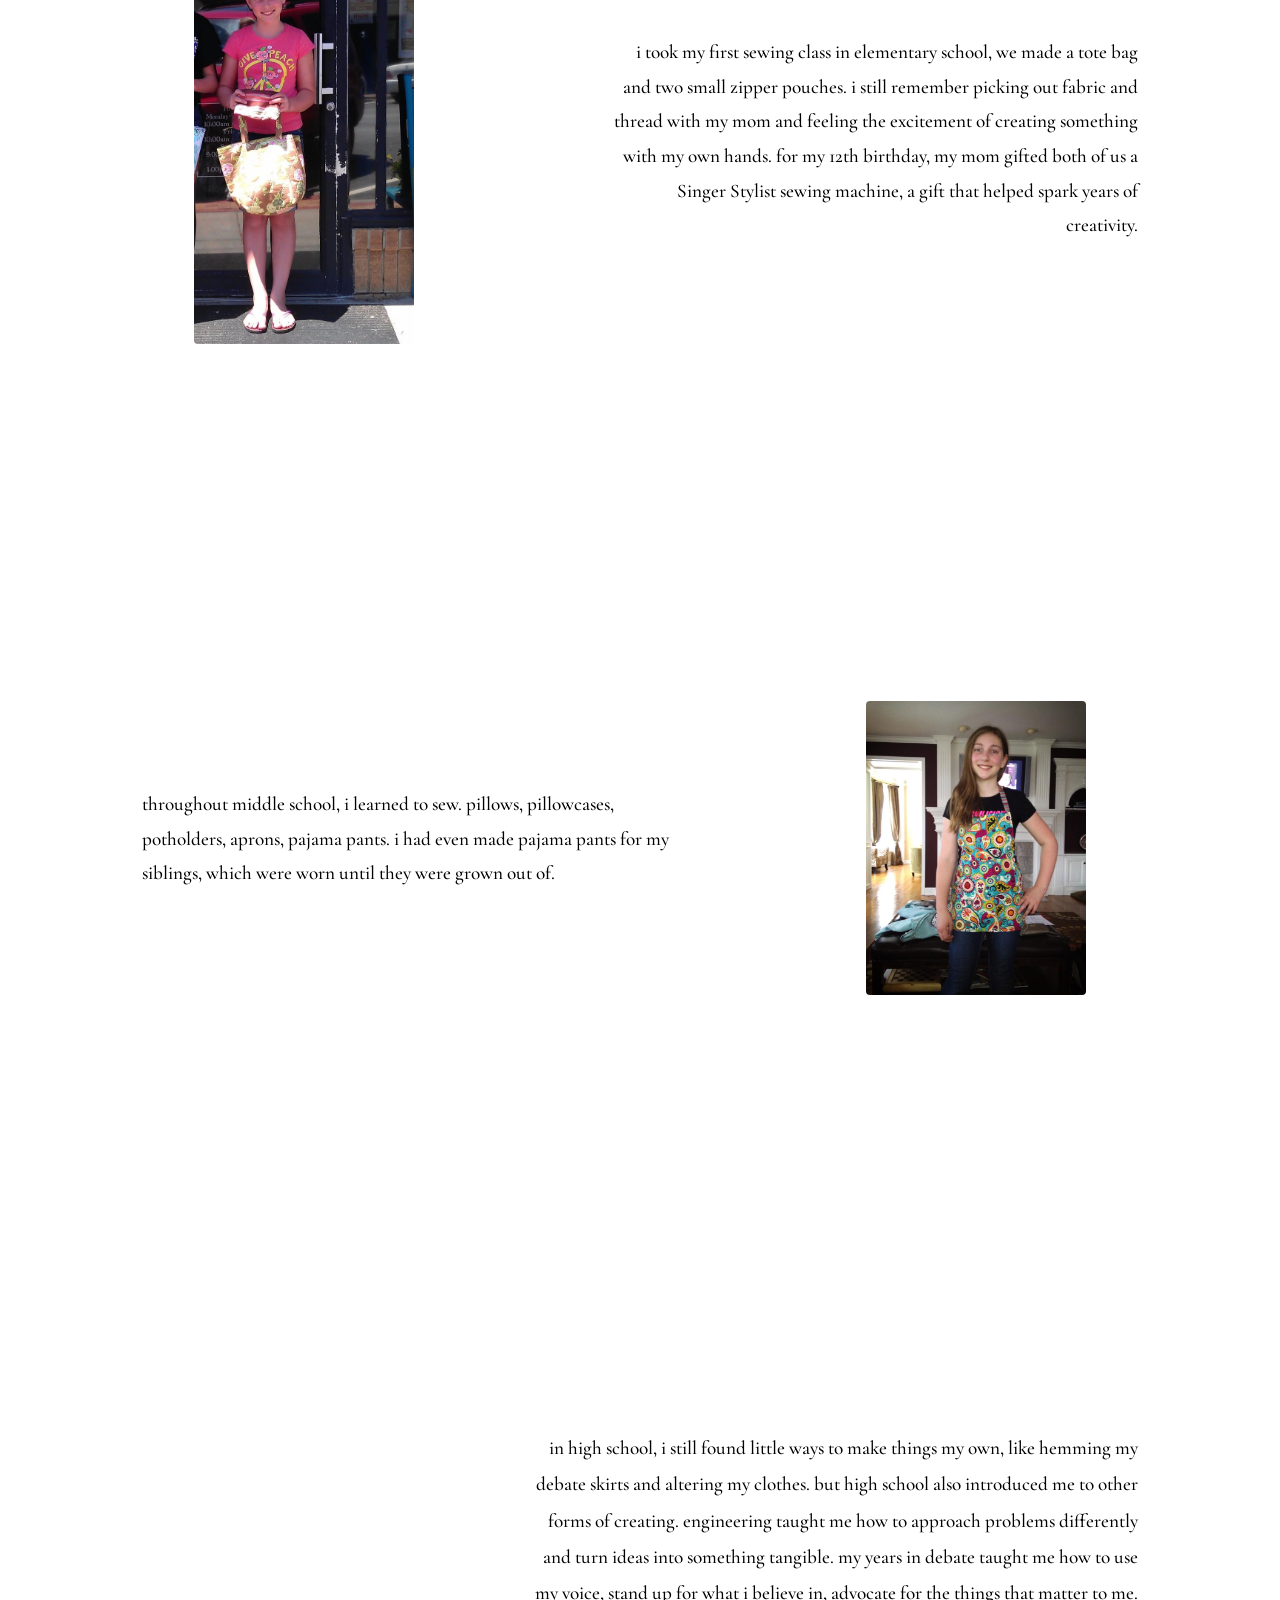
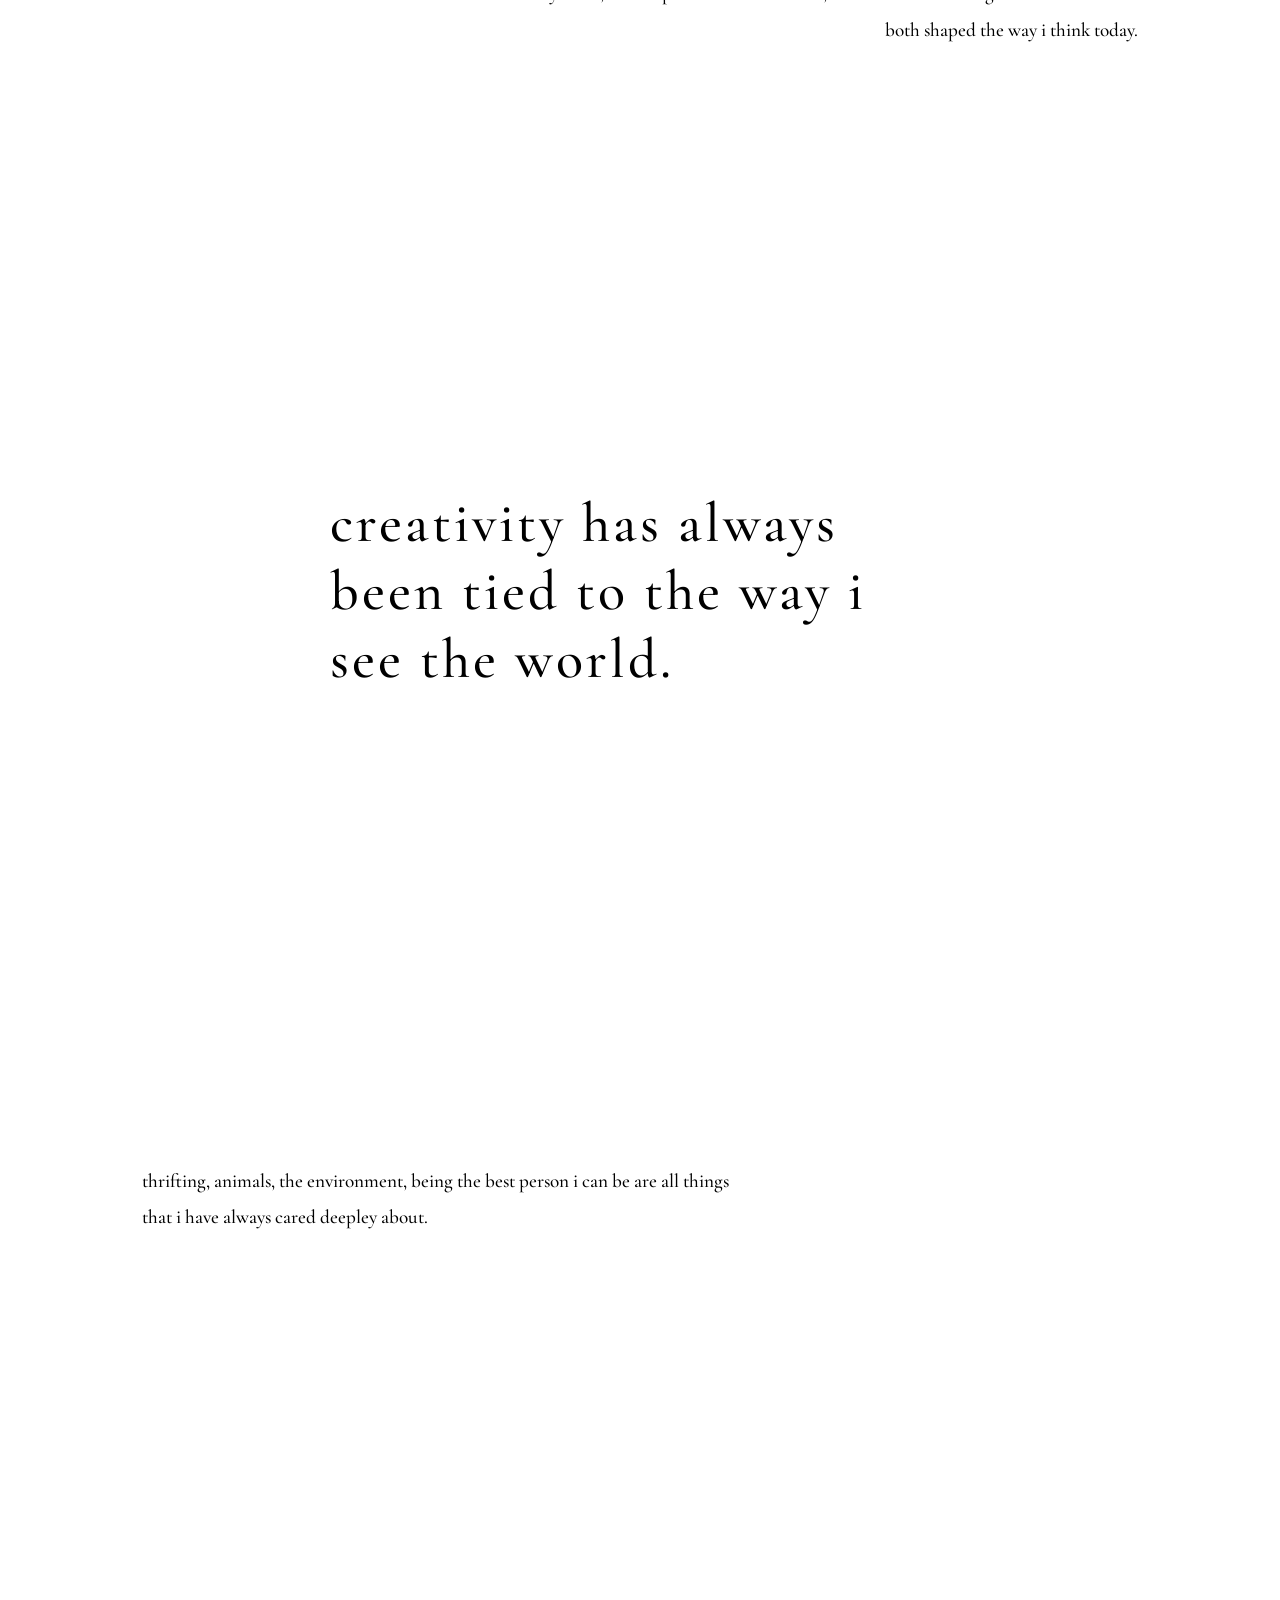
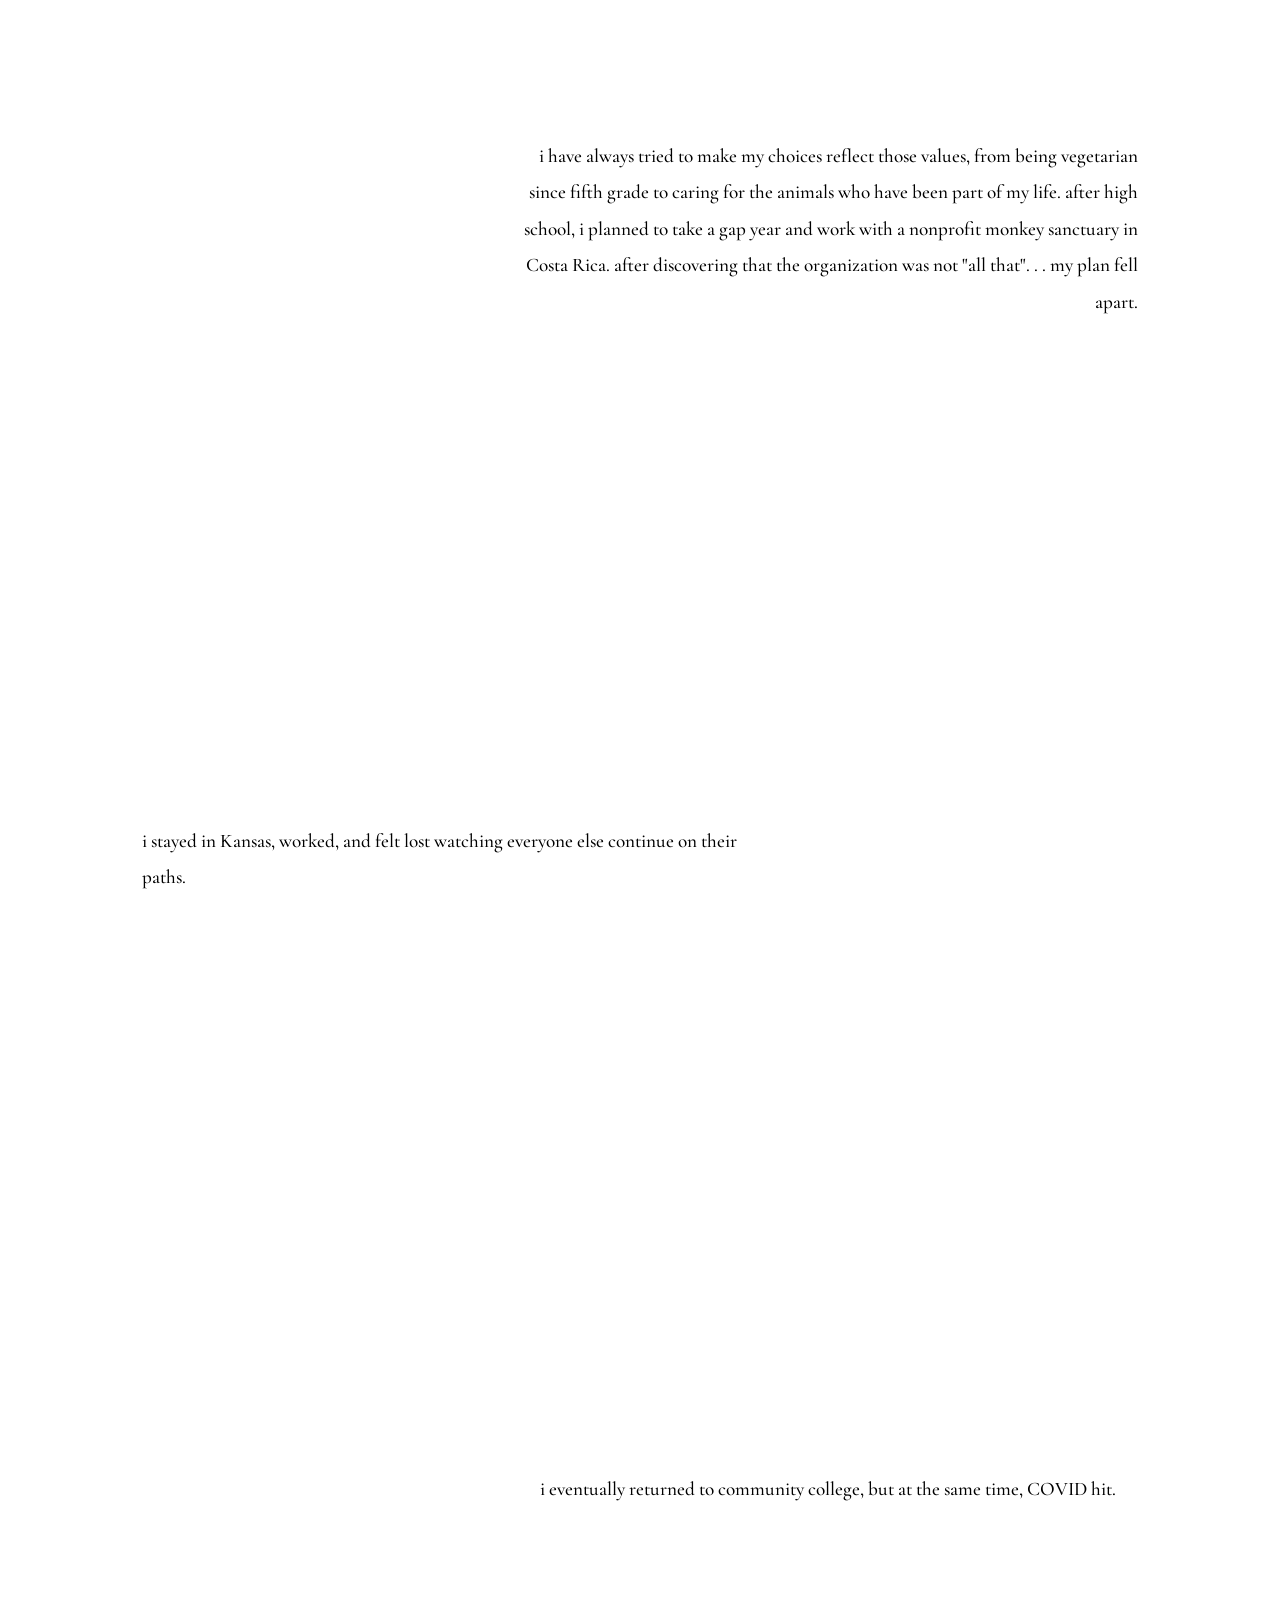
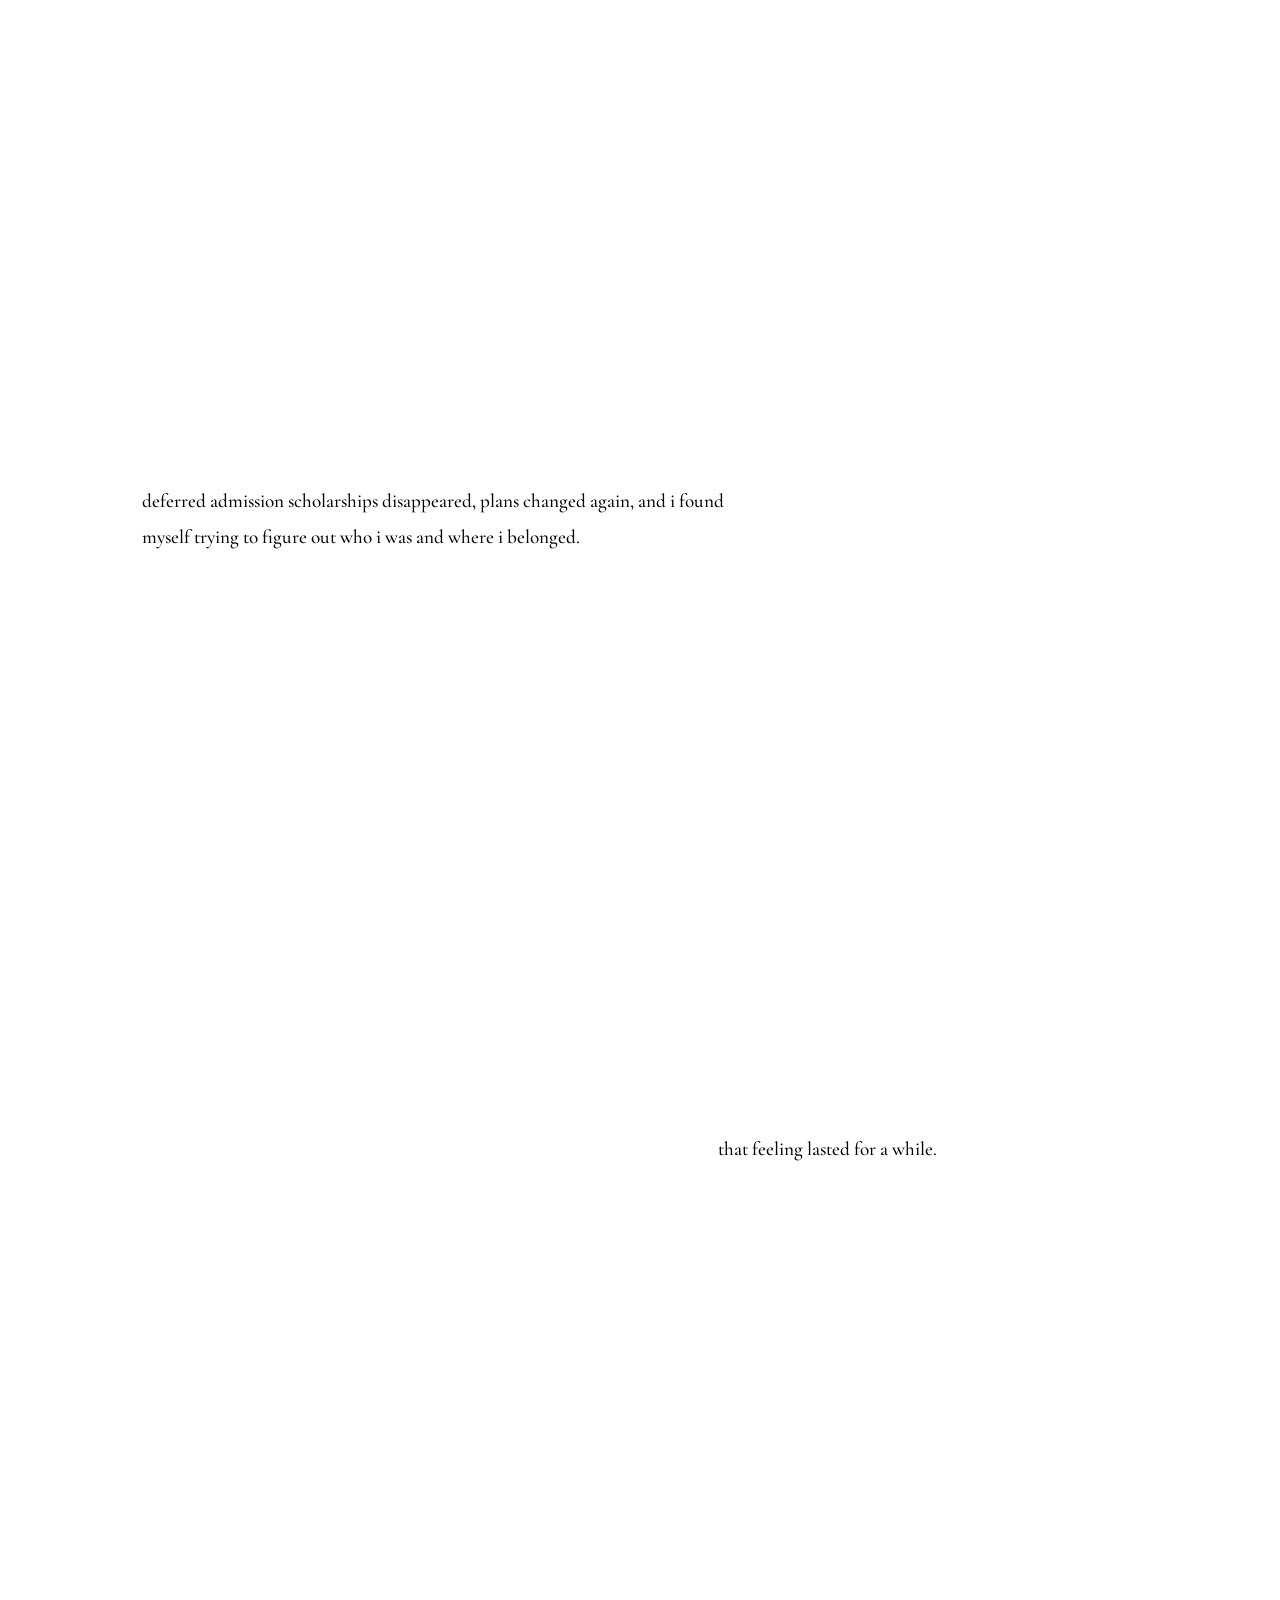
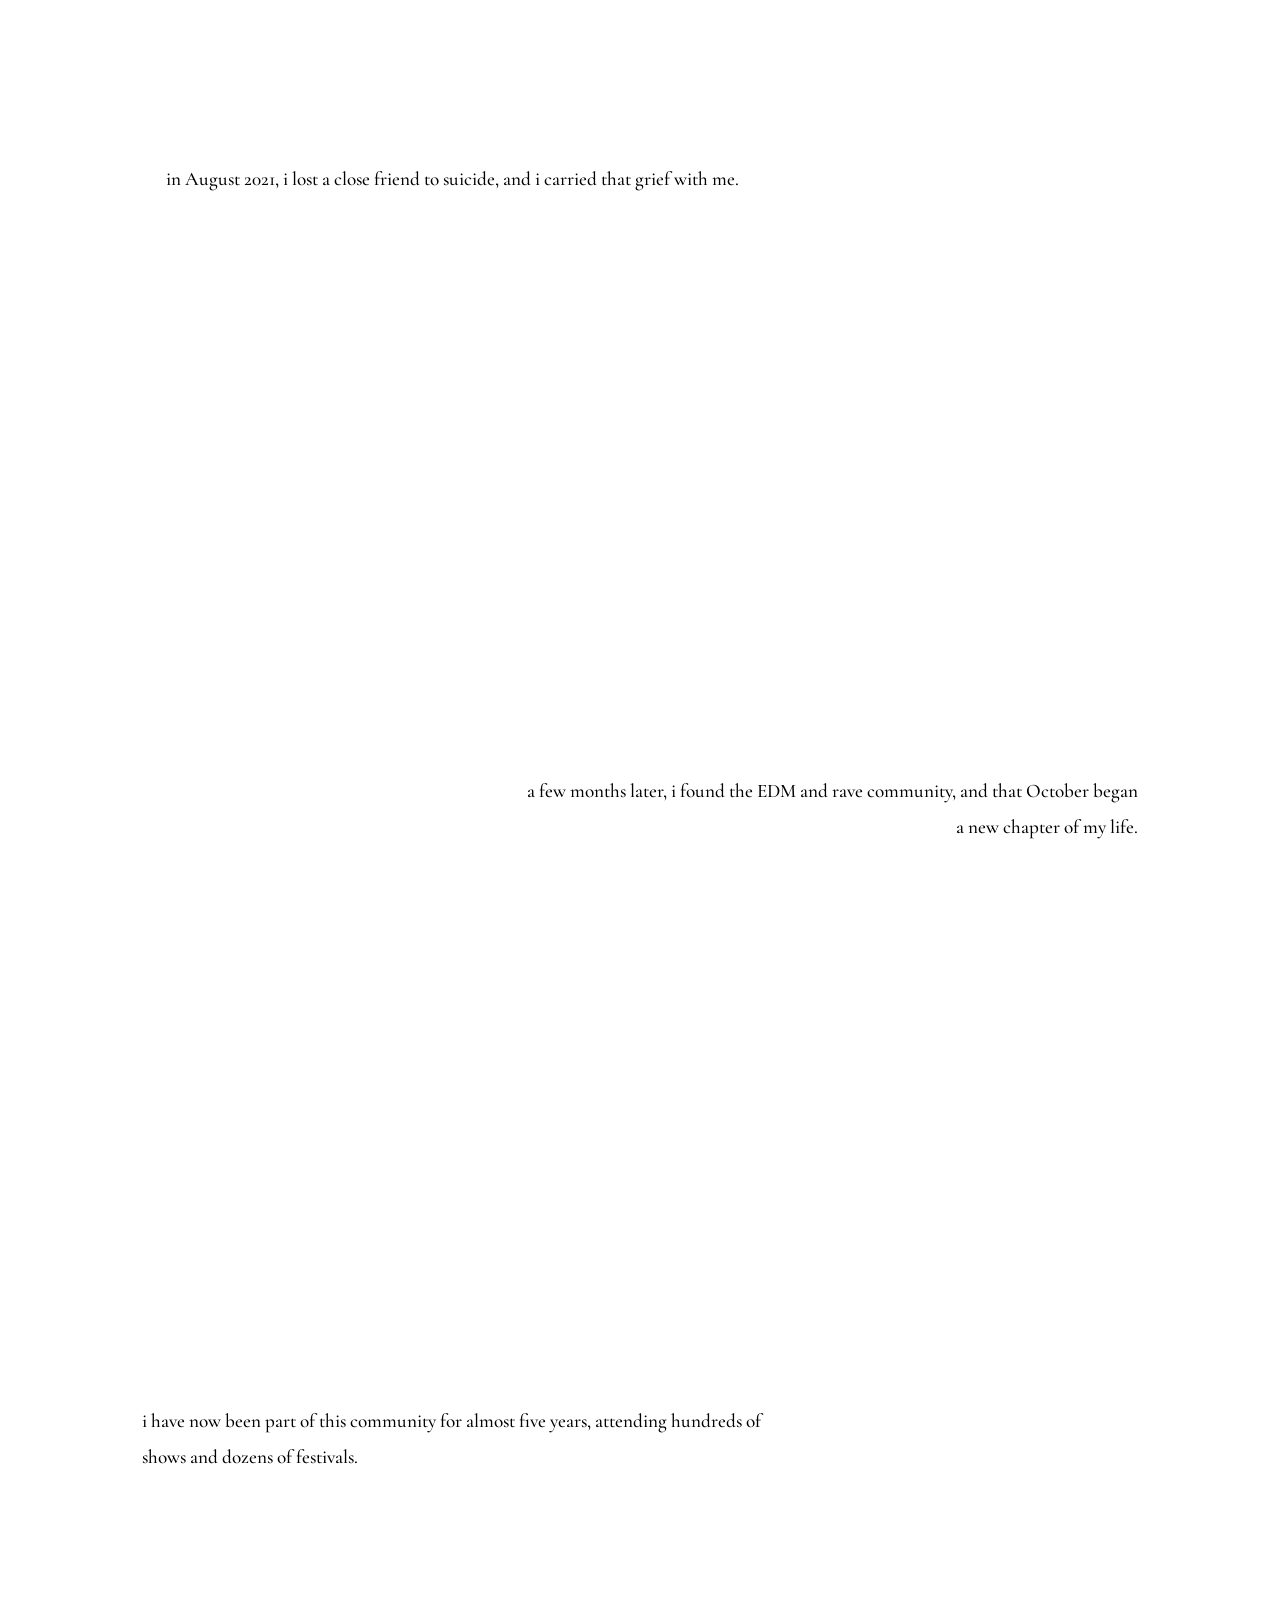
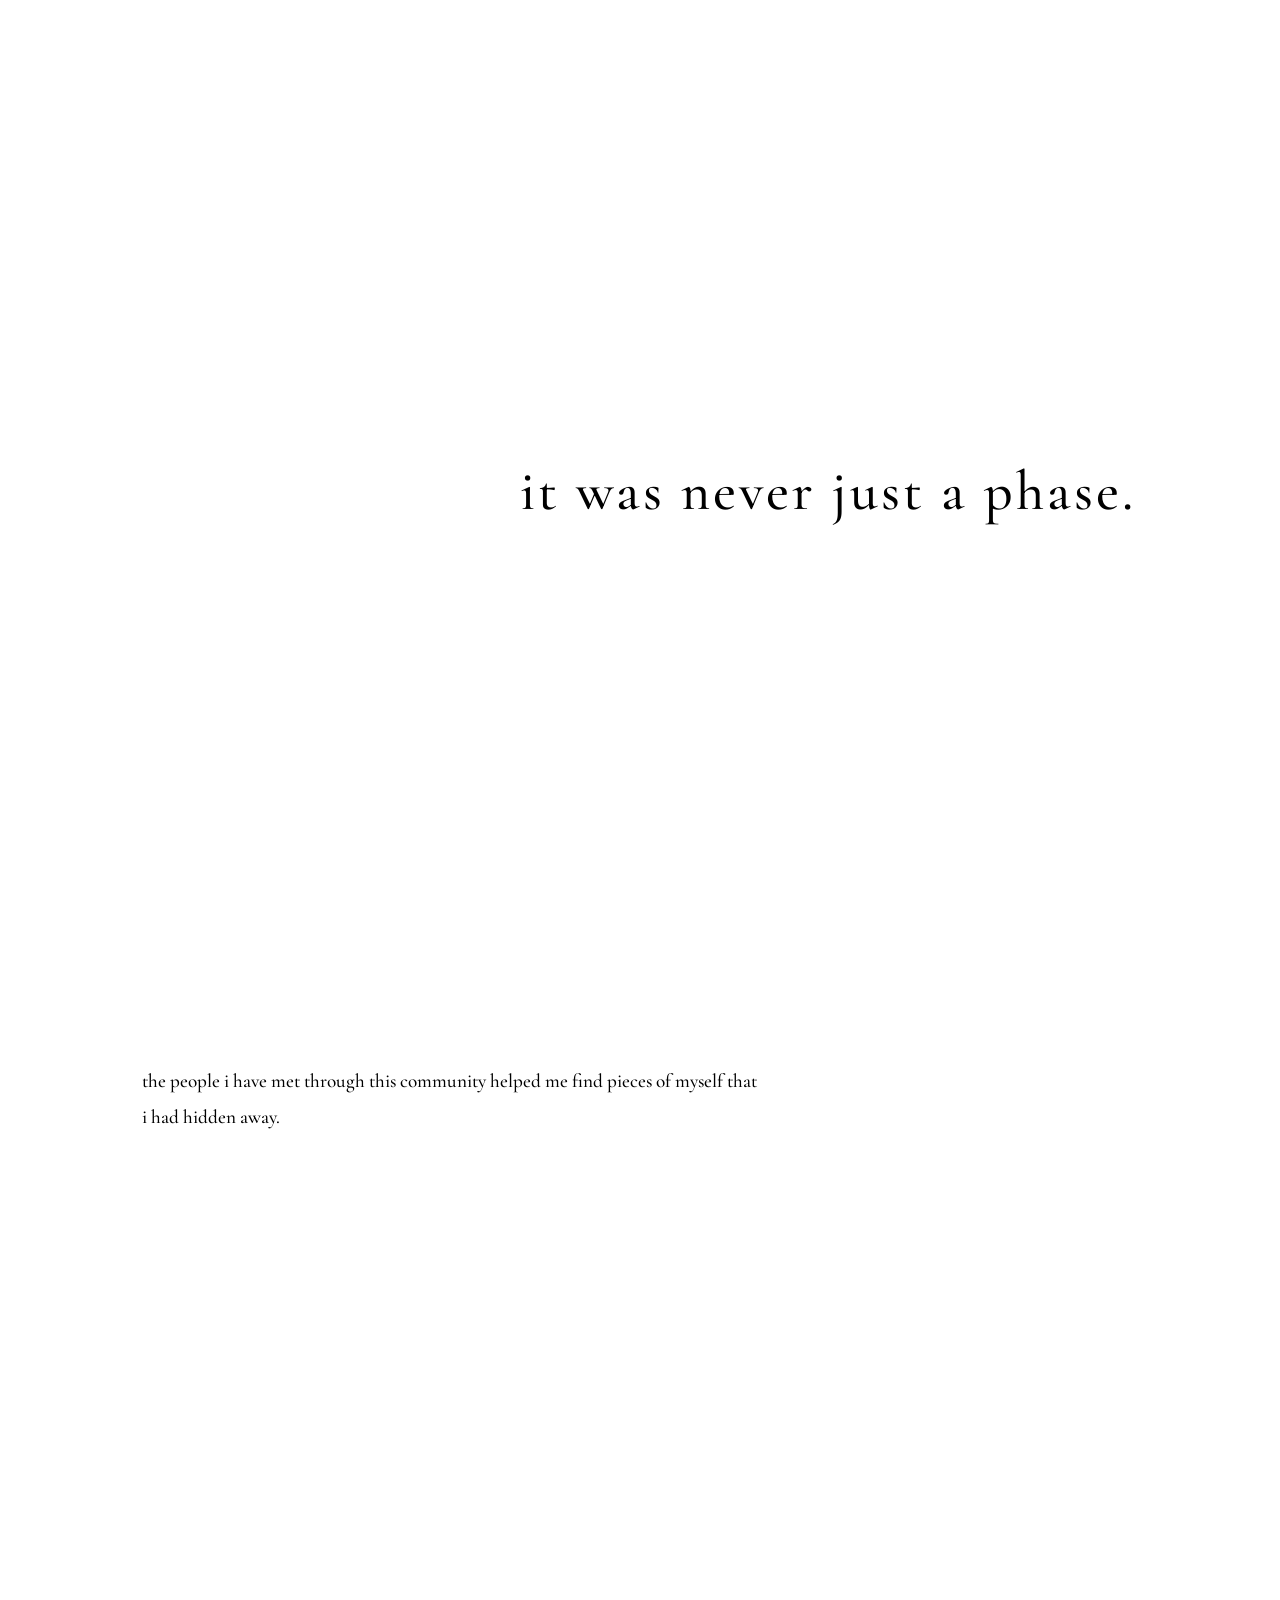
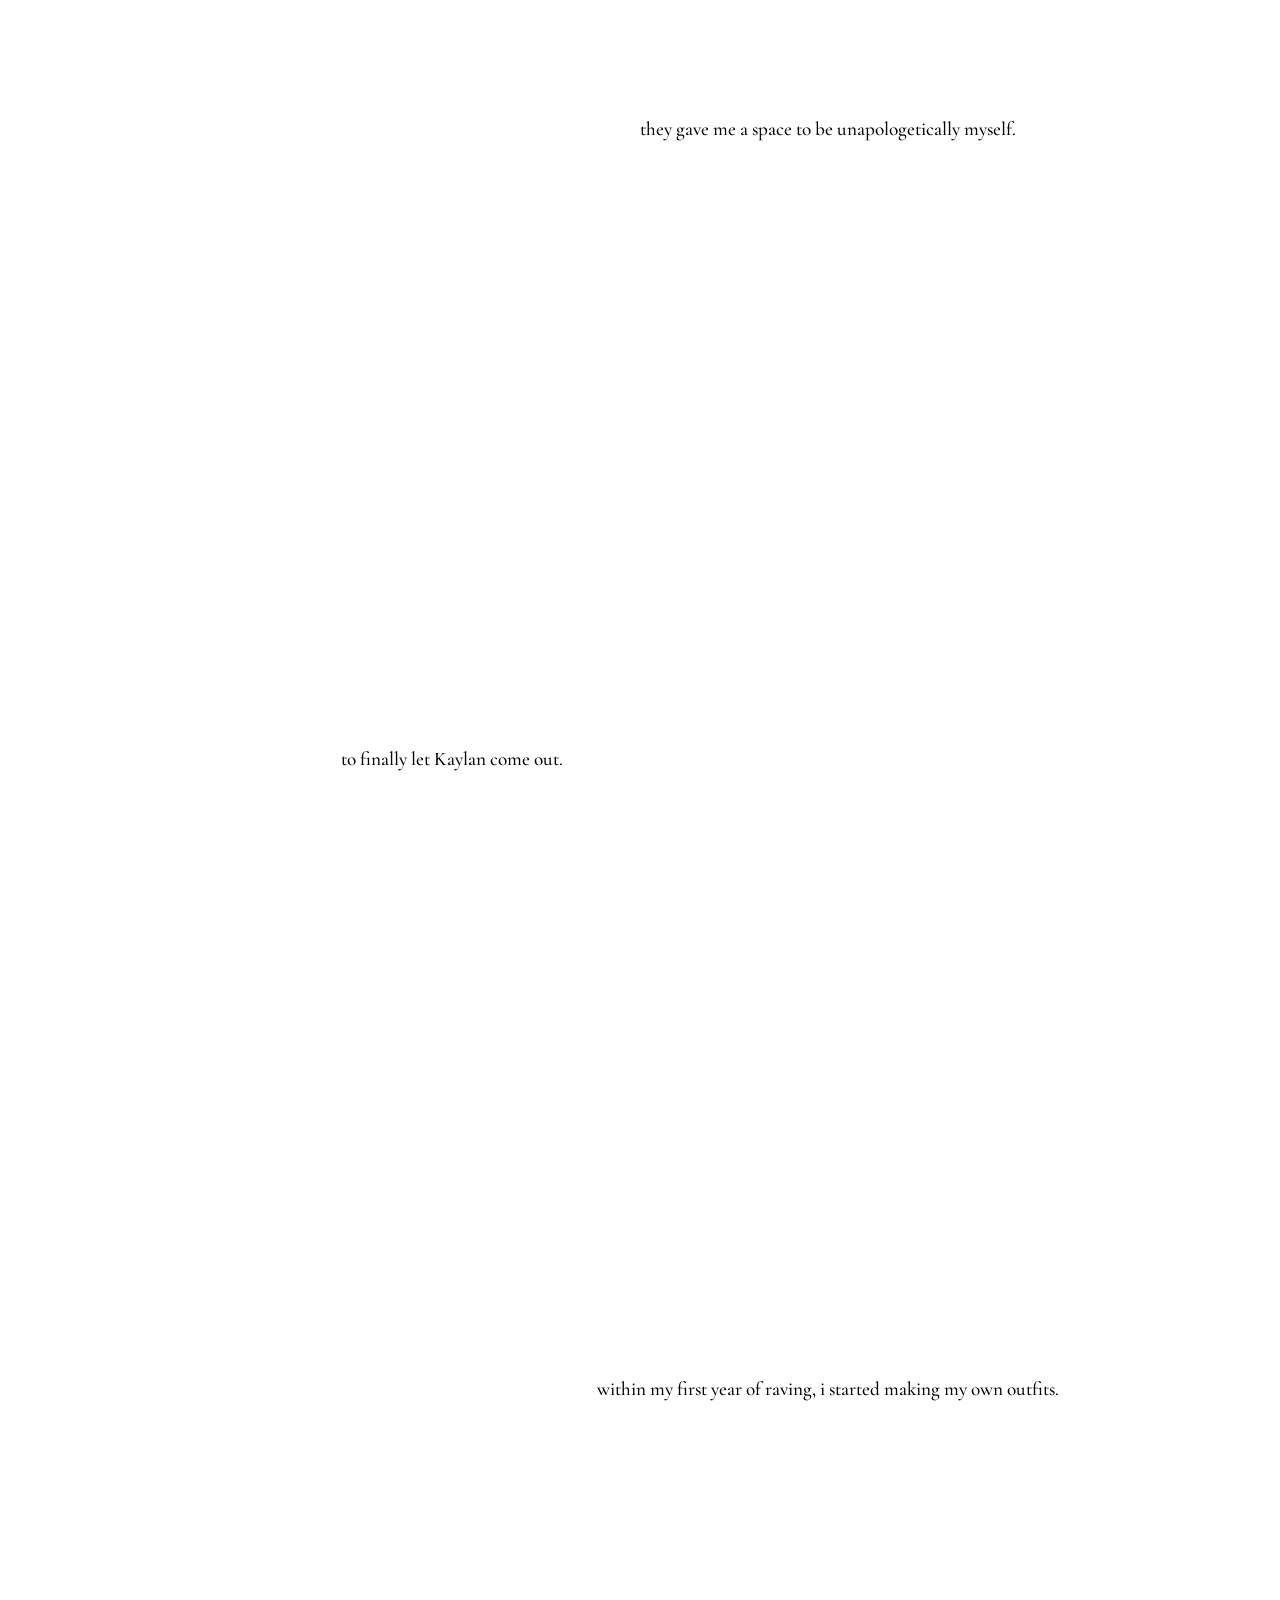
==== commit 68de8642: "Update about.html" ====
--- a/about.html
+++ b/about.html
@@ -71,23 +71,22 @@
 </section>
   
   <section class="story-section fade split left">
-    
-    <div class="story-image">
-        <img src="images/hannah.jpg" alt="Young Kaylan">
-    </div>
-
     <div class="story-text">
         <p>
             my love for creating started long before i ever 
             imagined having a shop. 
 
             i can still remember being 7 years old, cutting up an old Fruit of the Loom tank 
-            top and coloring it black so I could make a vest to match Hannah Montana. 
+            top and coloring it black so i could make a vest to match Hannah Montana. 
 
             that same energy followed me everywhere.
         </p>
     </div>
-</section>
+    <div class="story-image">
+        <img src="images/hannah.jpg" alt="Young Kaylan">
+    </div>
+</section>
+  
 <section class="story-section fade split right">
 
     <div class="story-text">
@@ -110,9 +109,6 @@
 </section>
   
 <section class="story-section fade split left">
-    <div class="story-image">
-        <img src="images/apron.jpg" alt="Middle school sewing project">
-    </div>
 
     <div class="story-text">
         <p>
@@ -123,6 +119,11 @@
             for my siblings, which were worn until they were grown out of.
         </p>
     </div>
+
+    <div class="story-image">
+        <img src="images/apron.jpg" alt="Middle school sewing project">
+    </div>
+
 </section>
   
 <section class="story-section fade right">
--- a/style.css
+++ b/style.css
@@ -441,8 +441,8 @@
     justify-content:center;
     align-items:center;
 
-    flex-direction:column;
-
+    flex-direction:row;
+    
     max-width:700px;
 
     margin:auto;
@@ -499,11 +499,60 @@
     border-radius:4px;
 }
 .hannah img{
+    max-width:320px;
+}
+.camp img{
     max-width:500px;
 }
-.camp img{
-    max-width:850px;
-}
 .apron img{
-    max-width:600px;
-}
+    max-width:380px;
+}
+.split{
+    display:flex;
+    align-items:center;
+    justify-content:center;
+    gap:40px;
+    max-width:1200px;
+    margin:70px auto;
+    padding:0 40px;
+}
+.story-text{
+    flex:1;
+}
+
+.story-image{
+    flex:1;
+}
+
+.story-image img{
+    width:100%;
+    max-width:220px;
+    display:block;
+    margin:auto;
+    border-radius:4px;
+}
+
+.story-text p{
+    font-size:1.2rem;
+    line-height:1.8;
+}
+
+.split.right{
+    flex-direction:row-reverse;
+}
+.split.left{
+    flex-direction:row;
+}
+@media (max-width:900px){
+
+.split{
+    flex-direction:column !important;
+    gap:40px;
+    text-align:center;
+}
+
+.story-image img{
+    max-width:100%;
+}
+
+}
